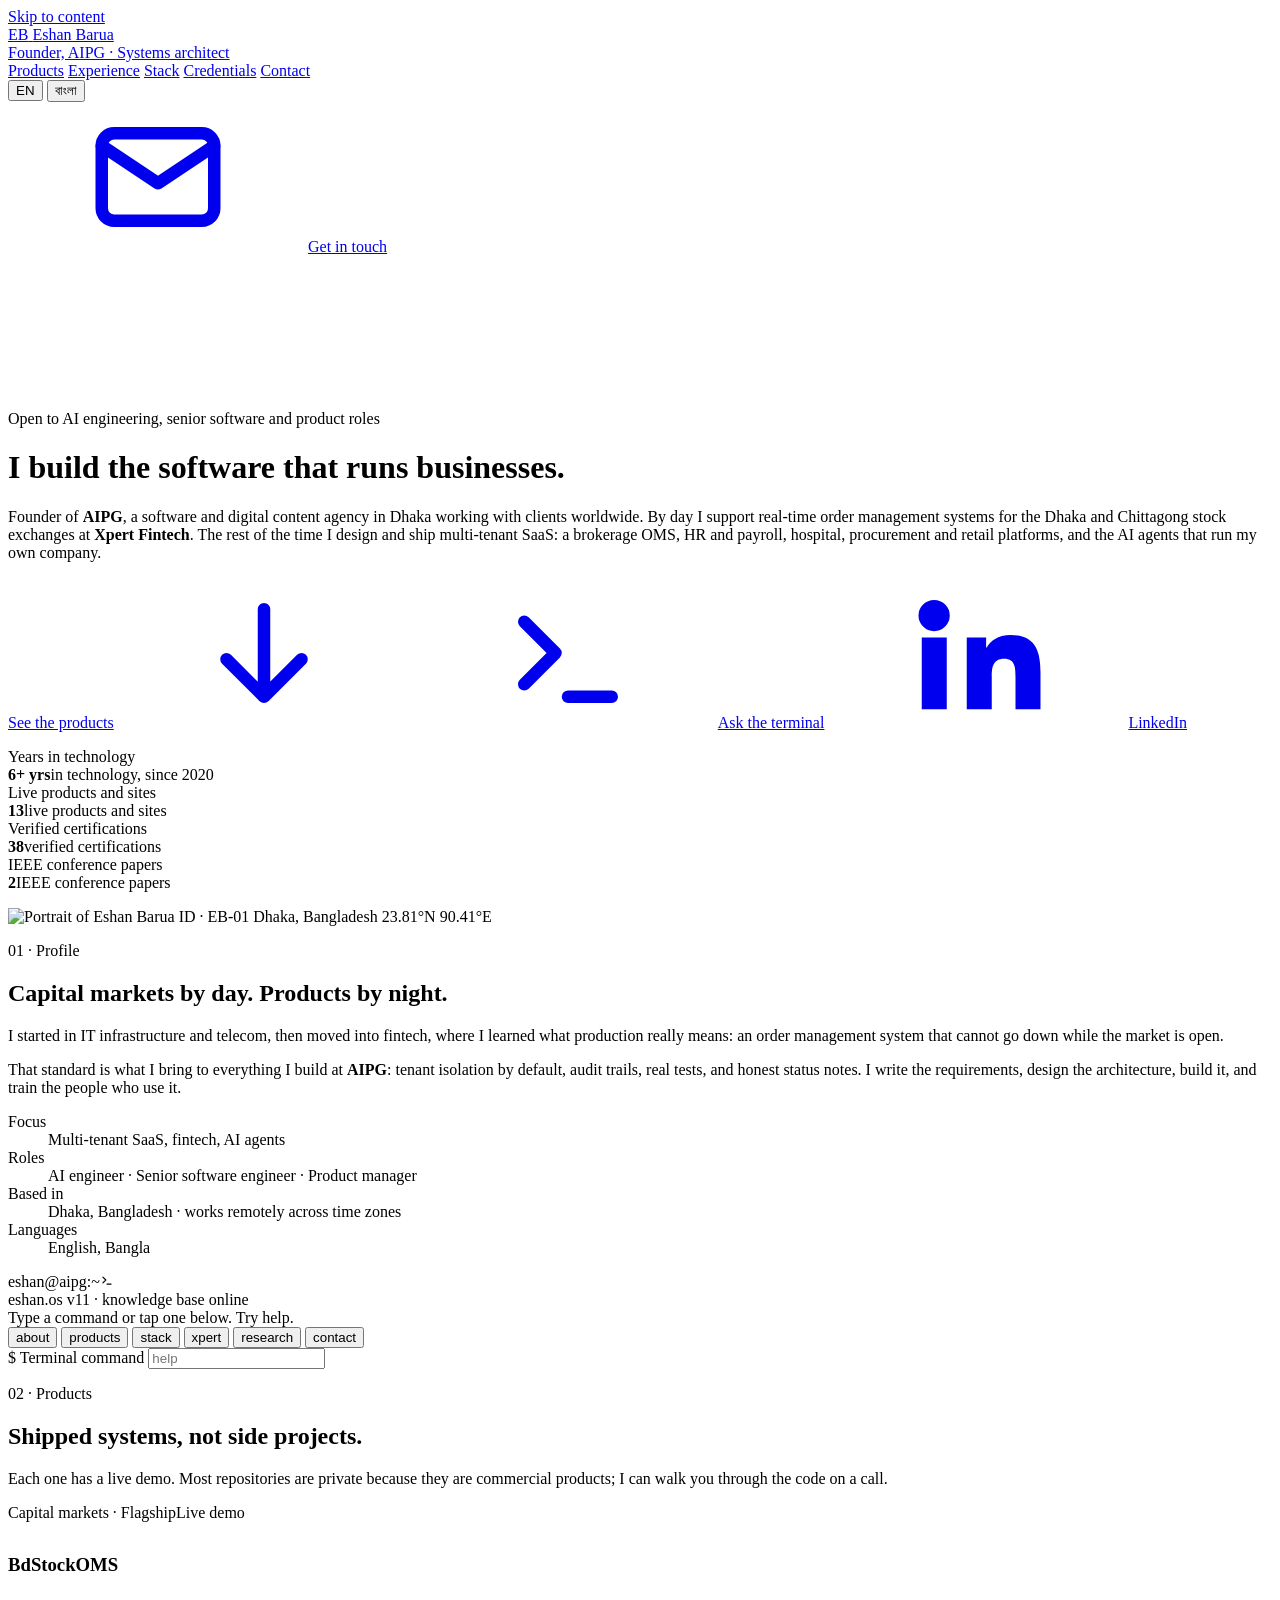
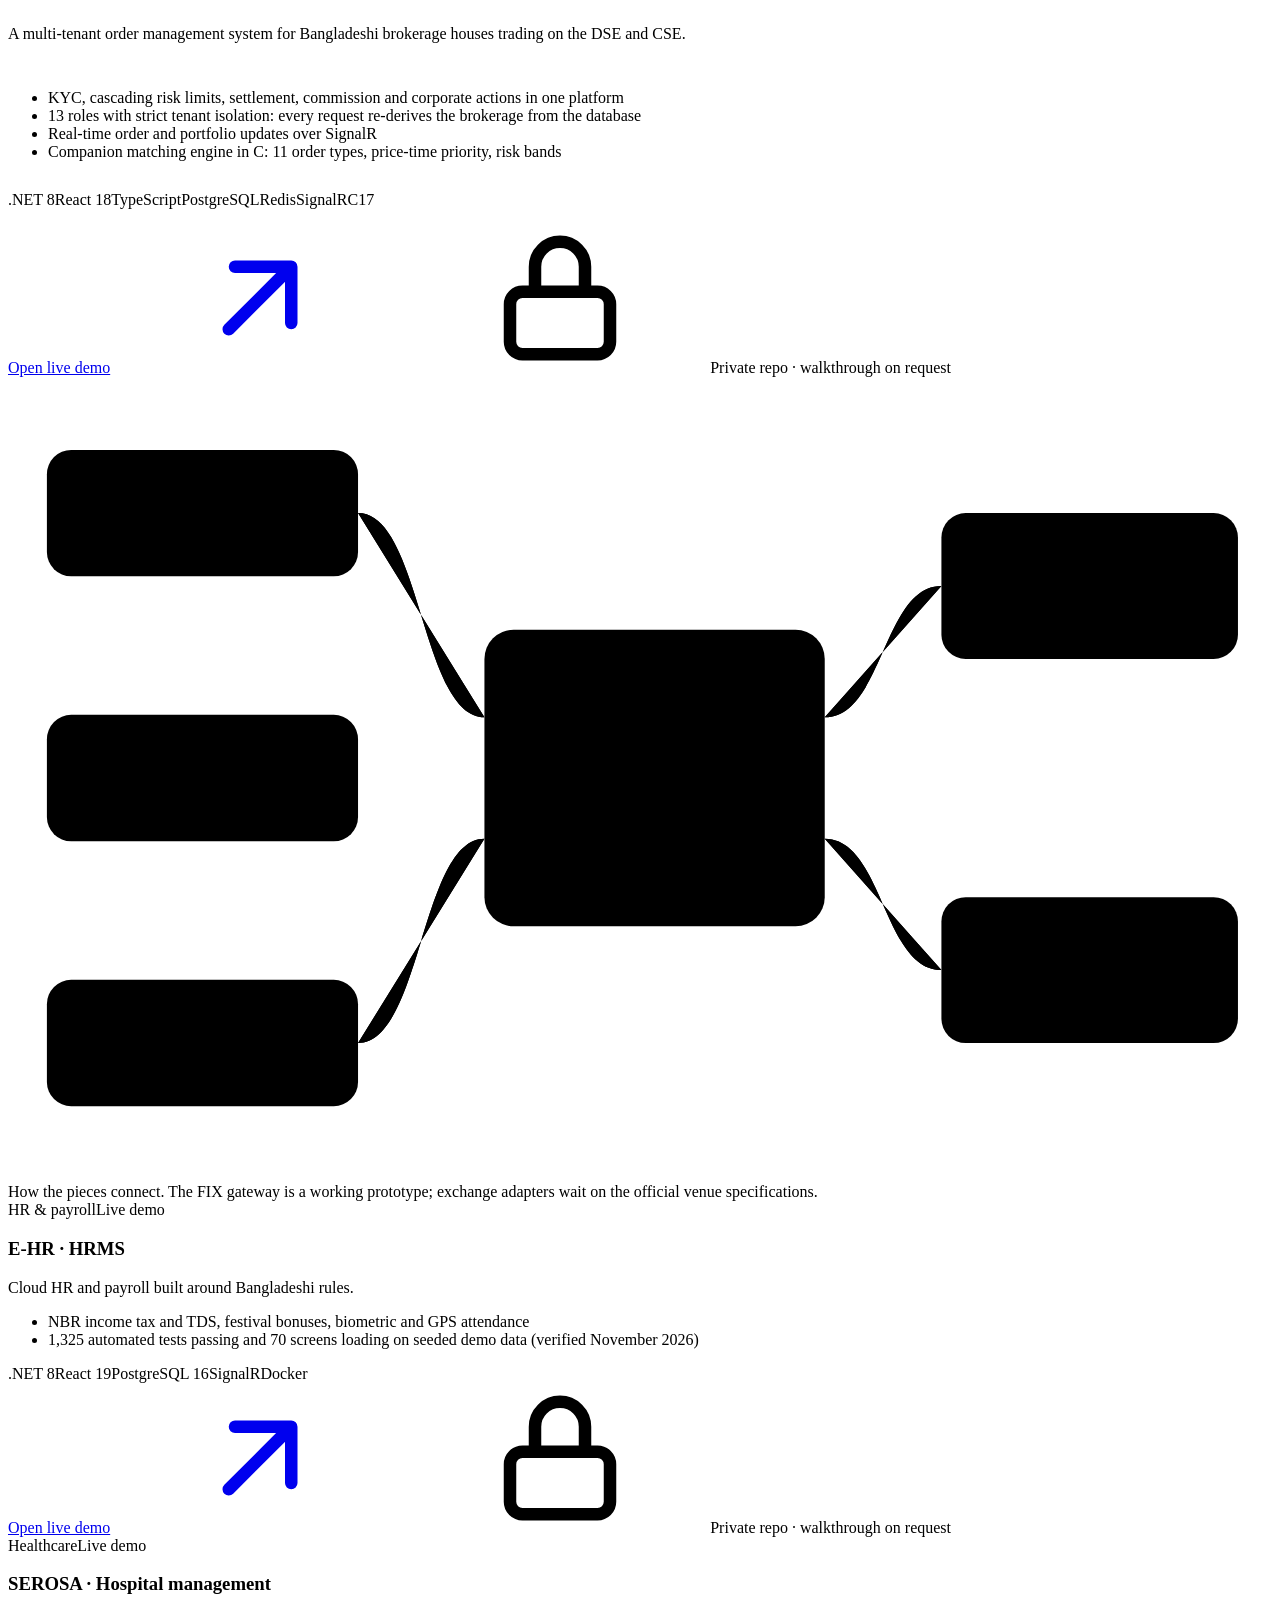
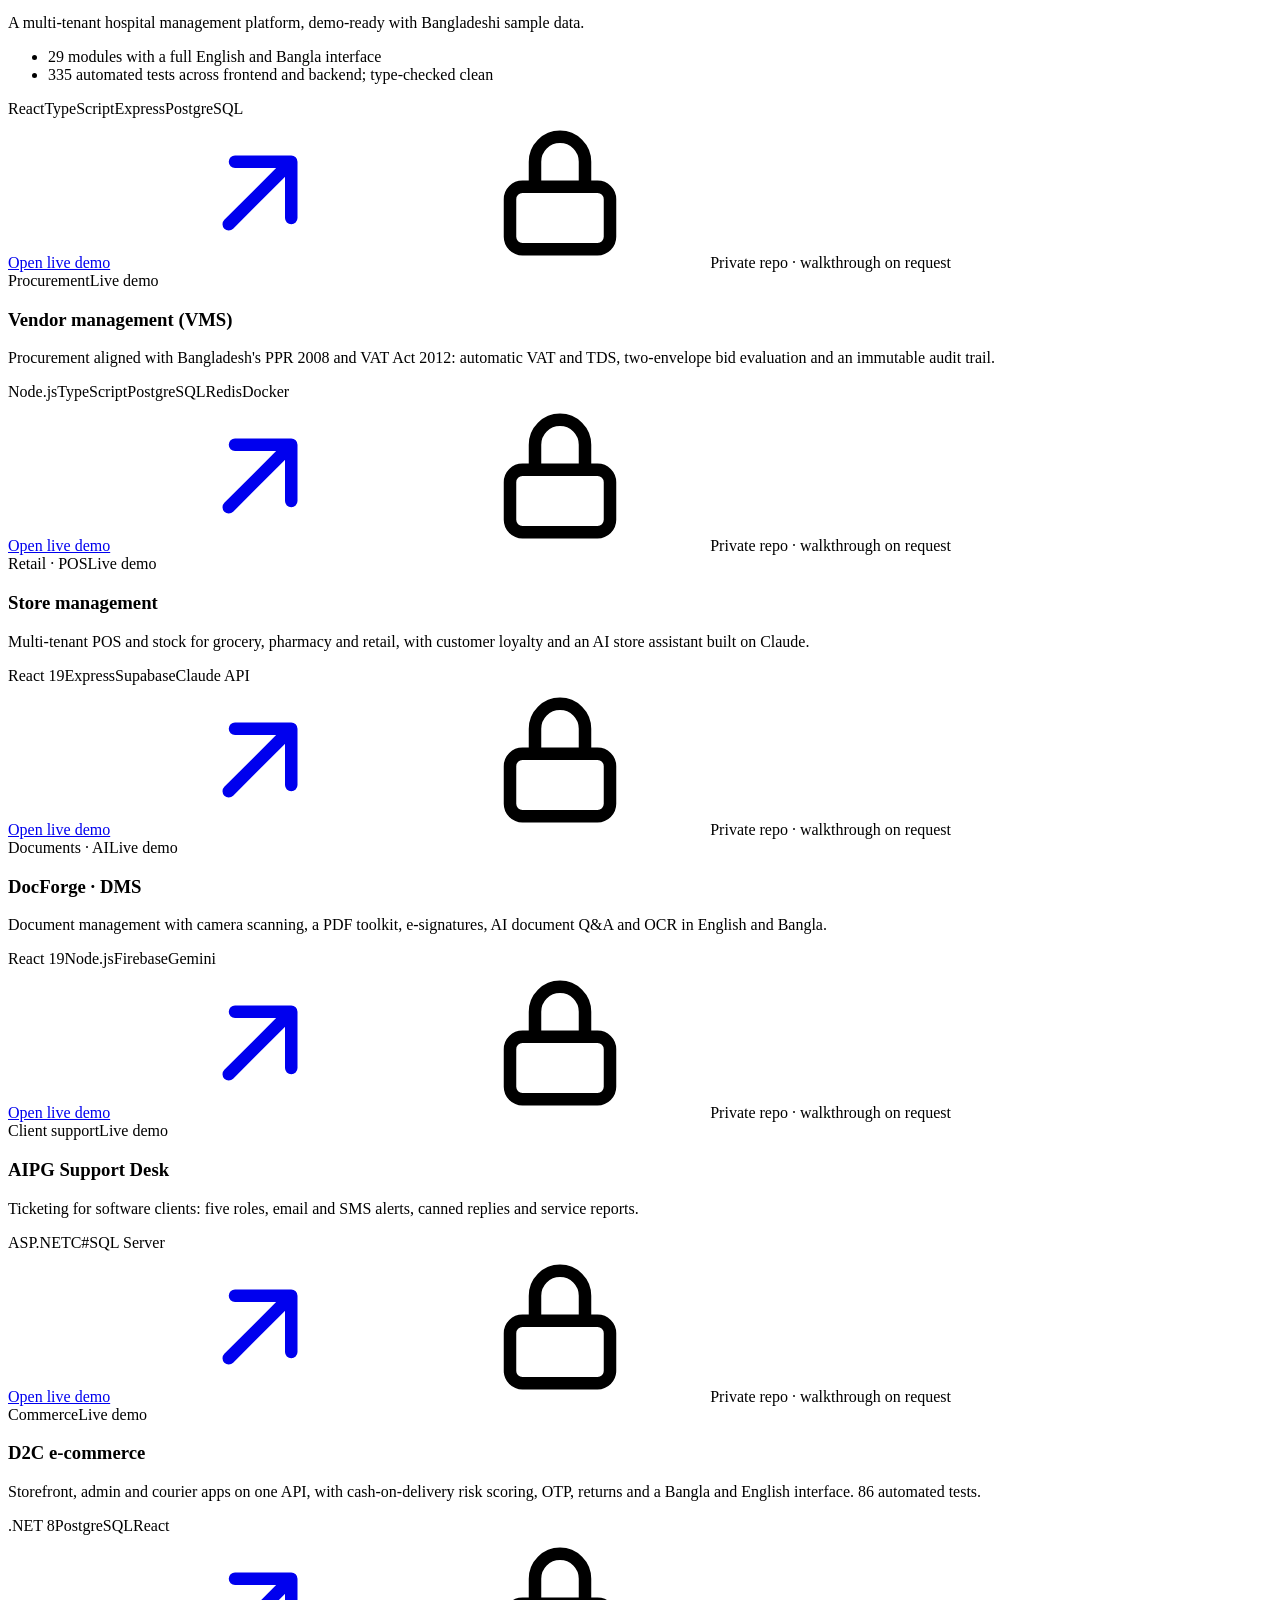
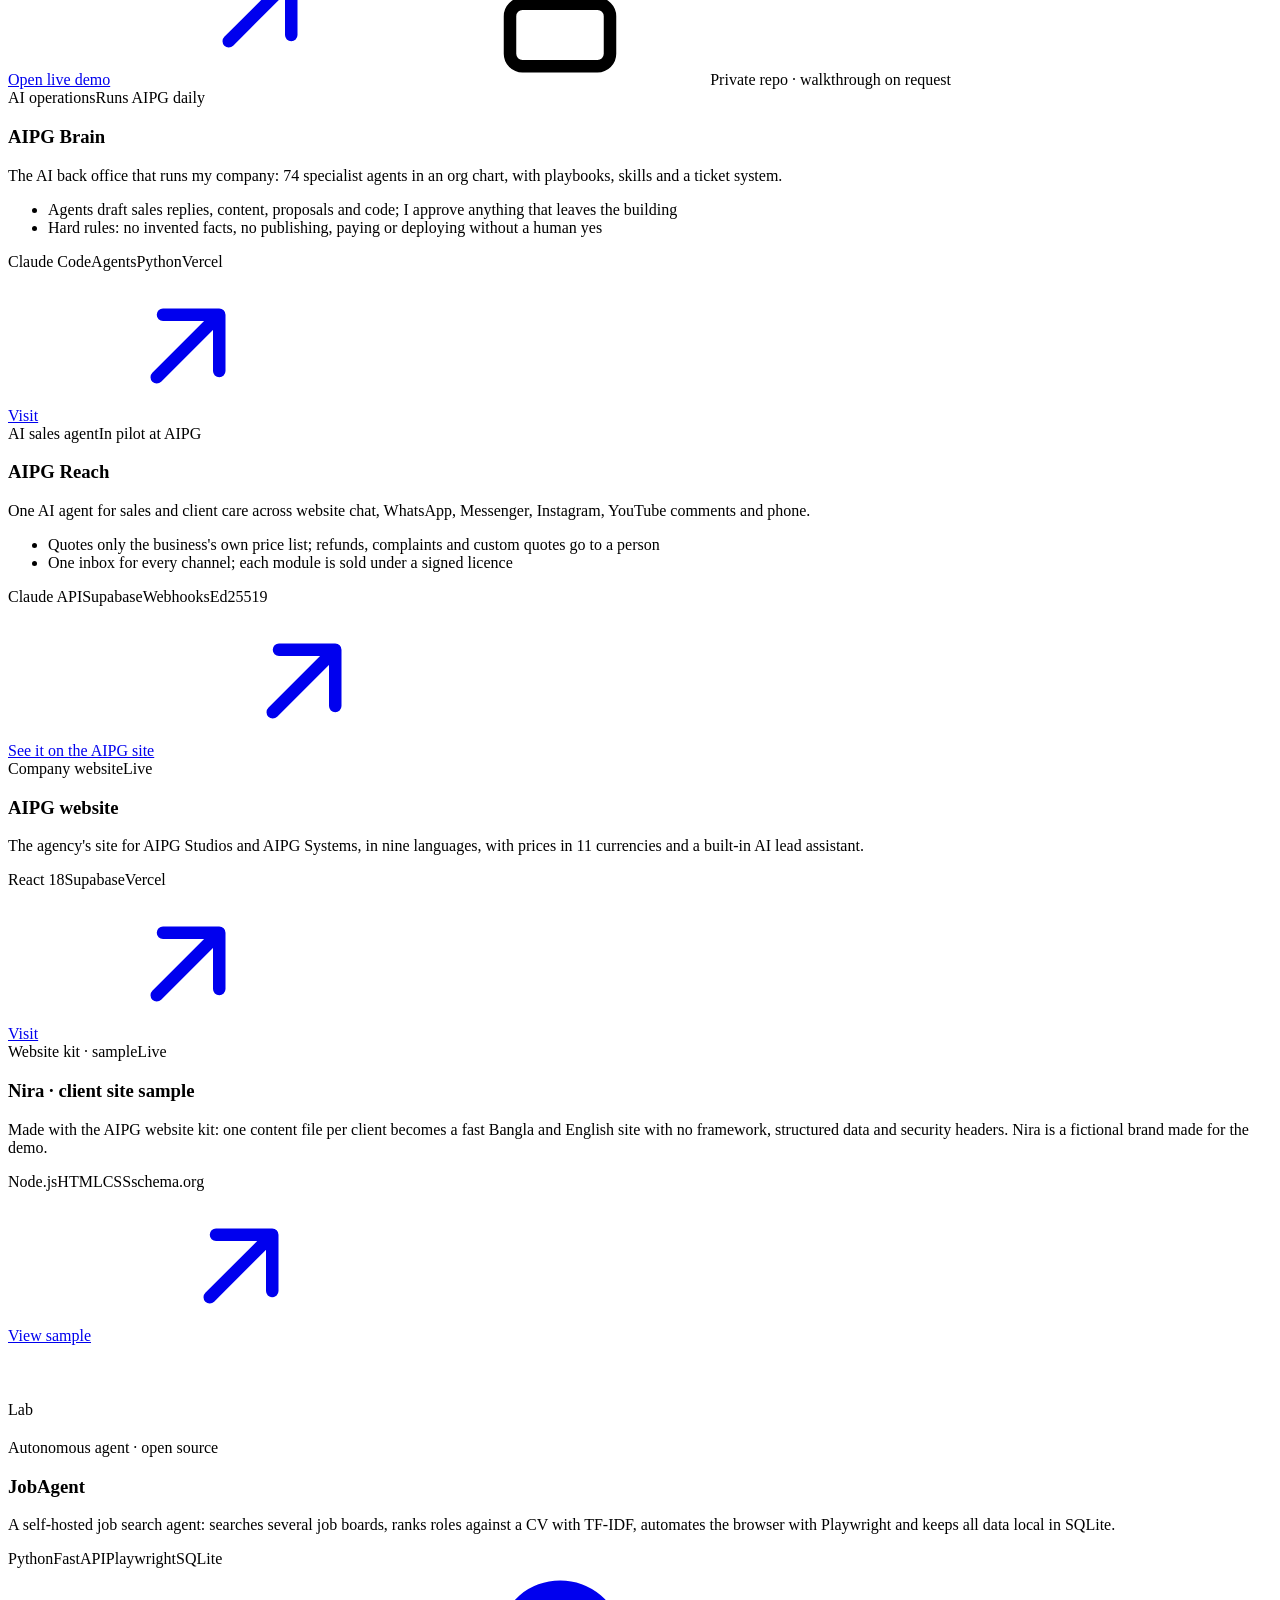
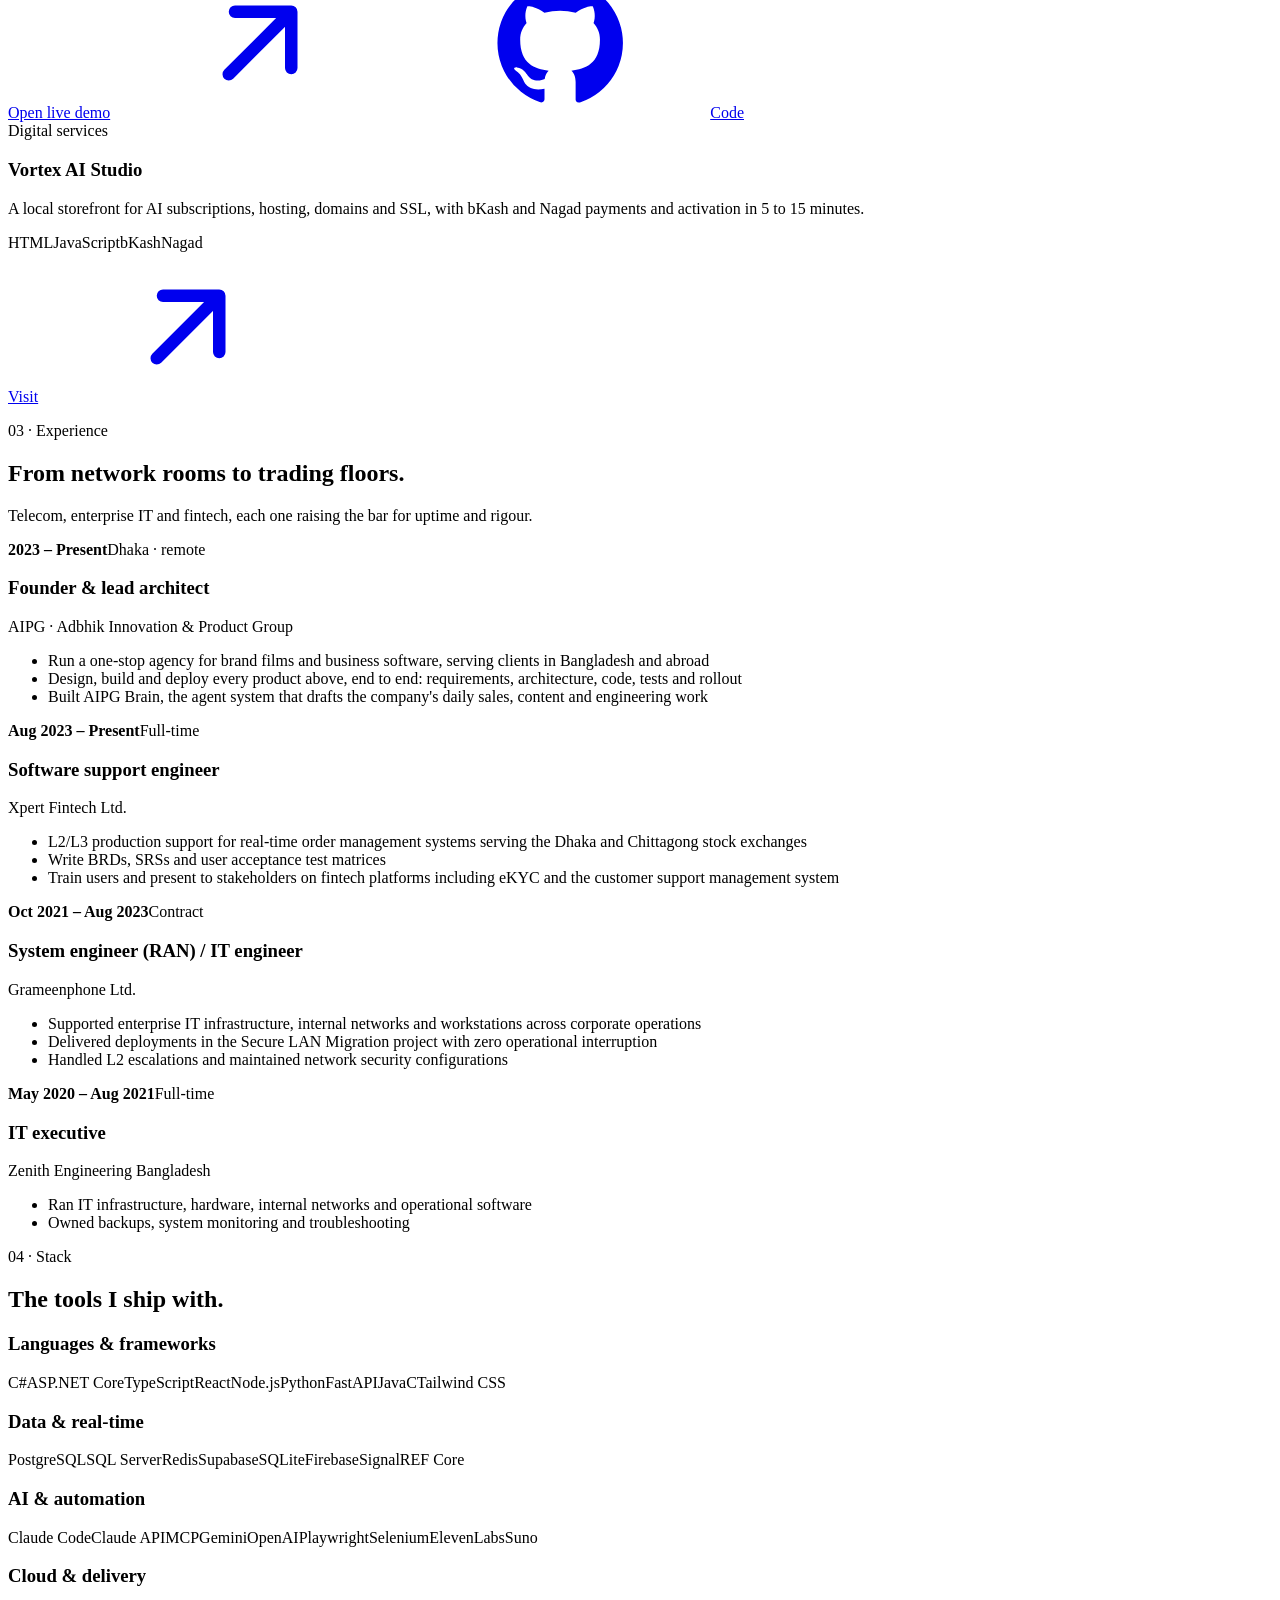
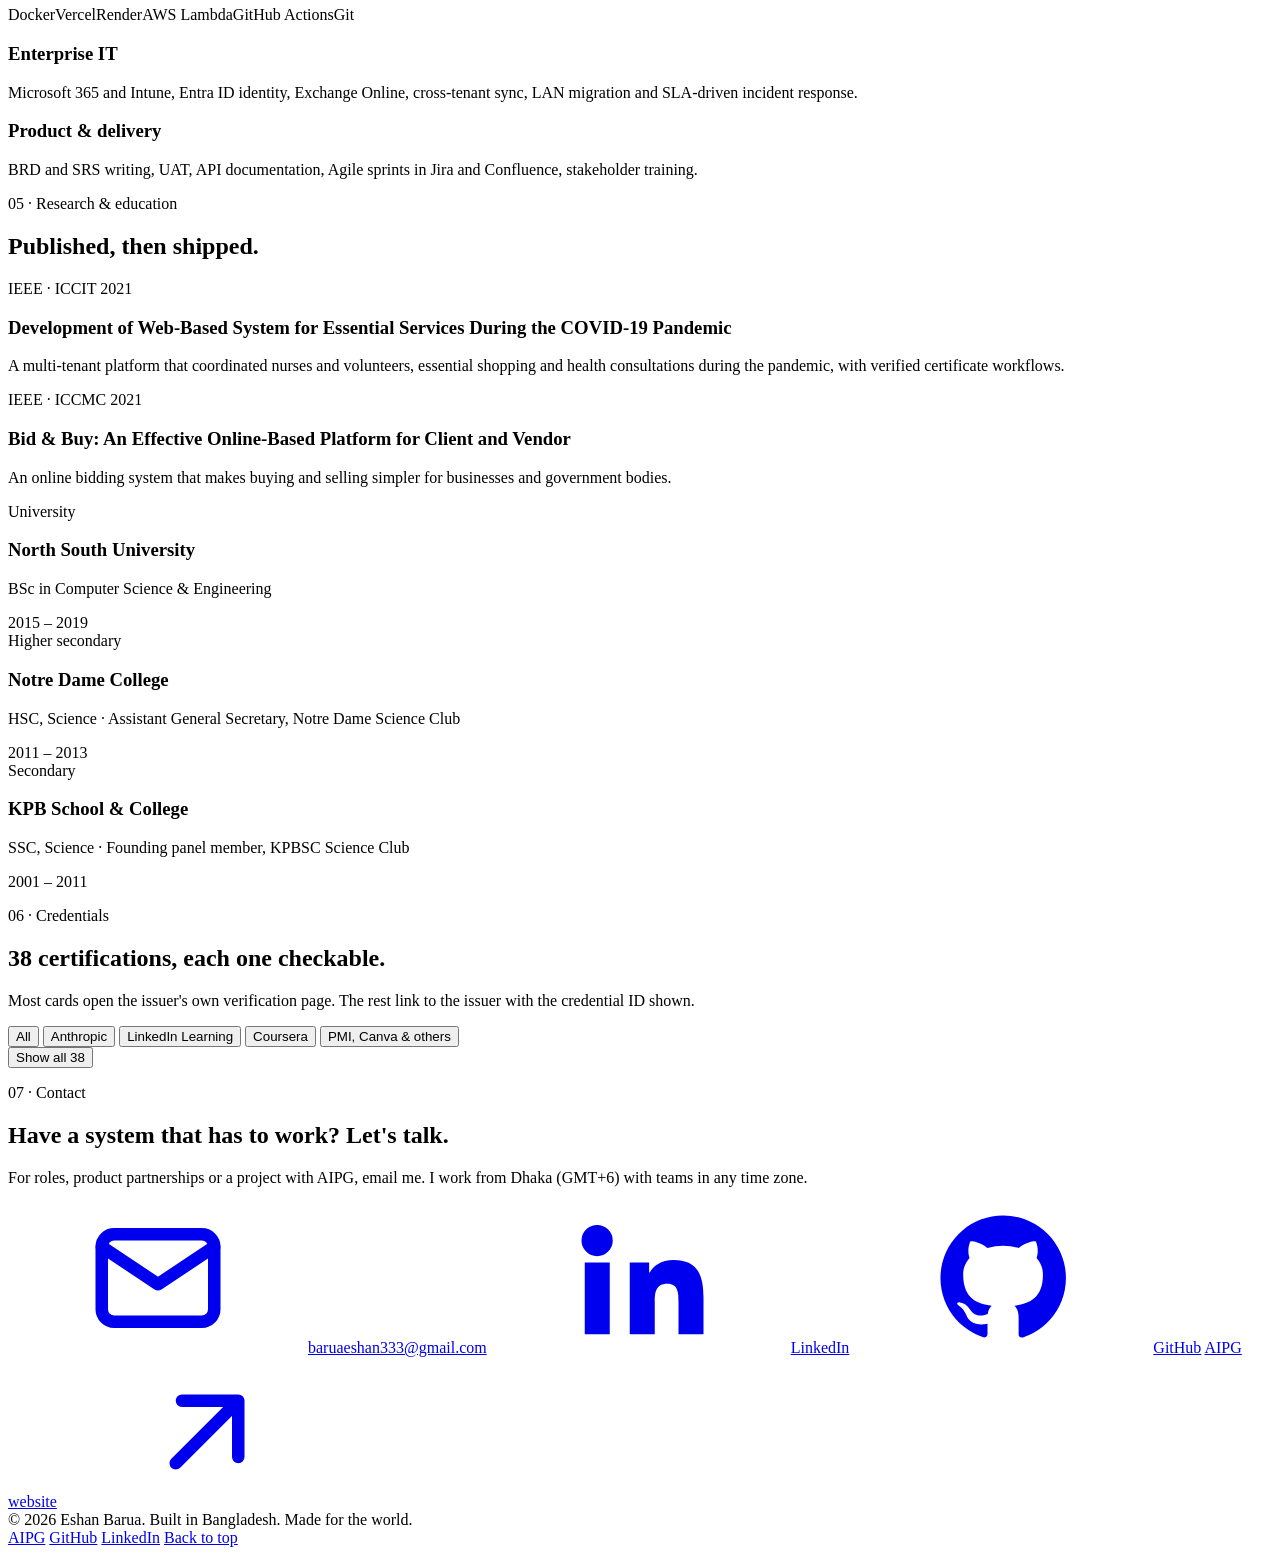
==== src/index.template.html @ 6963342c "Redesign portfolio: WebGL hero, real product showcase, English + Bangla - Hand-written CSS replaces " ====
<!doctype html>
<html lang="en">
<head>
<meta charset="utf-8">
<meta name="viewport" content="width=device-width, initial-scale=1">
<title data-i18n="meta.title">Eshan Barua · Founder of AIPG, software engineer and systems architect</title>
<meta name="description" data-i18n-attr="content:meta.desc" content="Eshan Barua builds multi-tenant SaaS for capital markets, healthcare, HR and retail, and runs AIPG, a software and digital content agency from Dhaka working with clients worldwide.">
<meta name="theme-color" content="#05070a">
<link rel="canonical" href="https://eshan-portfolio-five.vercel.app/">
<link rel="alternate" hreflang="en" href="https://eshan-portfolio-five.vercel.app/?lang=en">
<link rel="alternate" hreflang="bn" href="https://eshan-portfolio-five.vercel.app/?lang=bn">
<link rel="alternate" hreflang="x-default" href="https://eshan-portfolio-five.vercel.app/">
<meta property="og:type" content="profile">
<meta property="og:title" content="Eshan Barua · Founder of AIPG, software engineer and systems architect">
<meta property="og:description" content="Multi-tenant SaaS for capital markets, healthcare, HR and retail. Built in Bangladesh. Made for the world.">
<meta property="og:url" content="https://eshan-portfolio-five.vercel.app/">
<meta property="og:image" content="https://eshan-portfolio-five.vercel.app/assets/img/og.jpg">
<meta property="og:image:width" content="1200">
<meta property="og:image:height" content="630">
<meta name="twitter:card" content="summary_large_image">
<link rel="icon" href="assets/img/favicon.svg" type="image/svg+xml">
<link rel="preconnect" href="https://fonts.googleapis.com">
<link rel="preconnect" href="https://fonts.gstatic.com" crossorigin>
<link rel="stylesheet" href="https://fonts.googleapis.com/css2?family=Geist:wght@300..700&family=Geist+Mono:wght@400;500&family=Noto+Sans+Bengali:wght@400..700&display=swap">
<link rel="stylesheet" href="assets/css/site.css">
<script>document.documentElement.classList.add('js');</script>
<script type="application/ld+json">
{"@context":"https://schema.org","@type":"Person","name":"Eshan Barua","jobTitle":"Founder, AIPG (Adbhik Innovation & Product Group)","url":"https://eshan-portfolio-five.vercel.app/","image":"https://eshan-portfolio-five.vercel.app/assets/img/eshan-960.jpg","email":"mailto:baruaeshan333@gmail.com","address":{"@type":"PostalAddress","addressLocality":"Dhaka","addressCountry":"BD"},"alumniOf":{"@type":"CollegeOrUniversity","name":"North South University"},"worksFor":{"@type":"Organization","name":"AIPG","url":"https://aipgbd-nexus.vercel.app/"},"sameAs":["https://www.linkedin.com/in/eshan01","https://github.com/EshanBarua14"]}
</script>
</head>
<body>
<svg width="0" height="0" style="position:absolute" aria-hidden="true">
  <symbol id="i-arrow" viewBox="0 0 24 24" fill="none" stroke="currentColor" stroke-width="2" stroke-linecap="round" stroke-linejoin="round"><path d="M7 17 17 7M8 7h9v9"/></symbol>
  <symbol id="i-down" viewBox="0 0 24 24" fill="none" stroke="currentColor" stroke-width="2" stroke-linecap="round" stroke-linejoin="round"><path d="M12 5v14M6 13l6 6 6-6"/></symbol>
  <symbol id="i-mail" viewBox="0 0 24 24" fill="none" stroke="currentColor" stroke-width="2" stroke-linecap="round" stroke-linejoin="round"><rect x="3" y="5" width="18" height="14" rx="2"/><path d="m3 7 9 6 9-6"/></symbol>
  <symbol id="i-in" viewBox="0 0 24 24" fill="currentColor"><path d="M4.98 3.5a2.5 2.5 0 1 1 0 5 2.5 2.5 0 0 1 0-5ZM3 9.5h4V21H3V9.5Zm6.5 0h3.8v1.6h.1c.5-1 1.8-2 3.8-2 4 0 4.8 2.6 4.8 6V21h-4v-5.2c0-1.3 0-2.9-1.8-2.9s-2 1.4-2 2.8V21h-4V9.5Z"/></symbol>
  <symbol id="i-gh" viewBox="0 0 24 24" fill="currentColor"><path d="M12 2a10 10 0 0 0-3.16 19.49c.5.09.68-.22.68-.48v-1.7c-2.78.6-3.37-1.34-3.37-1.34-.46-1.16-1.11-1.47-1.11-1.47-.9-.62.07-.6.07-.6 1 .07 1.53 1.03 1.53 1.03.9 1.52 2.34 1.08 2.91.83.09-.65.35-1.08.63-1.33-2.22-.25-4.55-1.11-4.55-4.94 0-1.09.39-1.98 1.03-2.68-.1-.25-.45-1.27.1-2.65 0 0 .84-.27 2.75 1.02a9.6 9.6 0 0 1 5 0c1.91-1.29 2.75-1.02 2.75-1.02.55 1.38.2 2.4.1 2.65.64.7 1.03 1.59 1.03 2.68 0 3.84-2.34 4.68-4.57 4.93.36.31.68.92.68 1.85v2.75c0 .27.18.58.69.48A10 10 0 0 0 12 2Z"/></symbol>
  <symbol id="i-lock" viewBox="0 0 24 24" fill="none" stroke="currentColor" stroke-width="2" stroke-linecap="round" stroke-linejoin="round"><rect x="4" y="11" width="16" height="10" rx="2"/><path d="M8 11V7a4 4 0 0 1 8 0v4"/></symbol>
  <symbol id="i-term" viewBox="0 0 24 24" fill="none" stroke="currentColor" stroke-width="2" stroke-linecap="round" stroke-linejoin="round"><path d="m5 7 5 5-5 5M12 19h7"/></symbol>
</svg>
<a class="skip" href="#main" data-i18n="nav.skip">Skip to content</a>
<div class="bg-grid" aria-hidden="true"></div>

<header class="nav">
  <div class="wrap">
    <a class="brand" href="#top" aria-label="Eshan Barua">
      <span class="brand-mark" aria-hidden="true">EB</span>
      <span>
        <span class="brand-name" data-i18n="name">Eshan Barua</span><br>
        <span class="brand-role" data-i18n="nav.role">Founder, AIPG · Systems architect</span>
      </span>
    </a>
    <nav class="nav-links" data-i18n-attr="aria-label:nav.label" aria-label="Sections">
      <a href="#work" data-i18n="nav.work">Products</a>
      <a href="#experience" data-i18n="nav.exp">Experience</a>
      <a href="#stack" data-i18n="nav.stack">Stack</a>
      <a href="#credentials" data-i18n="nav.creds">Credentials</a>
      <a href="#contact" data-i18n="nav.contact">Contact</a>
    </nav>
    <div class="nav-right">
      <div class="lang" role="group" data-i18n-attr="aria-label:nav.lang" aria-label="Language">
        <button type="button" data-lang="en" aria-pressed="true" lang="en">EN</button>
        <button type="button" data-lang="bn" aria-pressed="false" lang="bn">বাংলা</button>
      </div>
      <a class="btn btn-sm btn-primary" href="mailto:baruaeshan333@gmail.com"><svg aria-hidden="true"><use href="#i-mail"/></svg><span data-i18n="nav.hire">Get in touch</span></a>
    </div>
  </div>
</header>

<main id="main">
<div class="hero" id="top">
  <div class="hero-fallback" aria-hidden="true"></div>
  <canvas class="hero-canvas" id="hero-canvas" aria-hidden="true"></canvas>
  <div class="wrap hero-inner">
    <div>
      <span class="pill"><span class="dot" aria-hidden="true"></span><span data-i18n="hero.pill">Open to AI engineering, senior software and product roles</span></span>
      <h1><span data-i18n="hero.h1a">I build the software</span> <span class="grad" data-i18n="hero.h1b">that runs businesses.</span></h1>
      <p class="lede" data-i18n-html="hero.lede">Founder of <strong>AIPG</strong>, a software and digital content agency in Dhaka working with clients worldwide. By day I support real-time order management systems for the Dhaka and Chittagong stock exchanges at <strong>Xpert Fintech</strong>. The rest of the time I design and ship multi-tenant SaaS: a brokerage OMS, HR and payroll, hospital, procurement and retail platforms, and the AI agents that run my own company.</p>
      <div class="cta-row">
        <a class="btn btn-primary" href="#work"><span data-i18n="hero.cta1">See the products</span><svg aria-hidden="true"><use href="#i-down"/></svg></a>
        <a class="btn" href="#console"><svg aria-hidden="true"><use href="#i-term"/></svg><span data-i18n="hero.cta2">Ask the terminal</span></a>
        <a class="btn" href="https://www.linkedin.com/in/eshan01" target="_blank" rel="noopener"><svg aria-hidden="true"><use href="#i-in"/></svg><span>LinkedIn</span></a>
      </div>
      <dl class="stats">
        <div class="stat"><dt class="sr-only" data-i18n="stat.1l">Years in technology</dt><dd style="margin:0"><b data-i18n="stat.1v">6+ yrs</b><span data-i18n="stat.1s">in technology, since 2020</span></dd></div>
        <div class="stat"><dt class="sr-only" data-i18n="stat.2l">Live products and sites</dt><dd style="margin:0"><b data-i18n="stat.2v">13</b><span data-i18n="stat.2s">live products and sites</span></dd></div>
        <div class="stat"><dt class="sr-only" data-i18n="stat.3l">Verified certifications</dt><dd style="margin:0"><b data-i18n="stat.3v">38</b><span data-i18n="stat.3s">verified certifications</span></dd></div>
        <div class="stat"><dt class="sr-only" data-i18n="stat.4l">IEEE conference papers</dt><dd style="margin:0"><b data-i18n="stat.4v">2</b><span data-i18n="stat.4s">IEEE conference papers</span></dd></div>
      </dl>
    </div>
    <figure class="portrait" style="margin:0">
      <div class="portrait-frame">
        <picture>
          <source type="image/webp" srcset="assets/img/eshan-480.webp 480w, assets/img/eshan-960.webp 960w" sizes="(max-width: 900px) 300px, 380px">
          <img src="assets/img/eshan-480.jpg" srcset="assets/img/eshan-480.jpg 480w, assets/img/eshan-960.jpg 960w" sizes="(max-width: 900px) 300px, 380px" width="480" height="480" alt="Portrait of Eshan Barua" data-i18n-attr="alt:hero.alt" fetchpriority="high">
        </picture>
        <span class="hud tl" aria-hidden="true">ID · EB-01</span>
        <span class="hud bl" data-i18n="hero.loc">Dhaka, Bangladesh</span>
        <span class="hud br" aria-hidden="true">23.81°N 90.41°E</span>
      </div>
      <span class="corner a" aria-hidden="true"></span><span class="corner b" aria-hidden="true"></span><span class="corner c" aria-hidden="true"></span><span class="corner d" aria-hidden="true"></span>
    </figure>
  </div>
</div>

<!-- ============ ABOUT + TERMINAL ============ -->
<section id="console">
  <div class="wrap">
    <div class="sec-head rv">
      <div>
        <p class="eyebrow" data-i18n="about.eye">01 · Profile</p>
        <h2 data-i18n="about.h">Capital markets by day. Products by night.</h2>
      </div>
    </div>
    <div class="term-wrap">
      <div class="card about rv">
        <p data-i18n-html="about.p1">I started in IT infrastructure and telecom, then moved into fintech, where I learned what production really means: an order management system that cannot go down while the market is open.</p>
        <p data-i18n-html="about.p2">That standard is what I bring to everything I build at <strong>AIPG</strong>: tenant isolation by default, audit trails, real tests, and honest status notes. I write the requirements, design the architecture, build it, and train the people who use it.</p>
        <dl class="kv">
          <dt data-i18n="about.k1">Focus</dt><dd data-i18n="about.v1">Multi-tenant SaaS, fintech, AI agents</dd>
          <dt data-i18n="about.k2">Roles</dt><dd data-i18n="about.v2">AI engineer · Senior software engineer · Product manager</dd>
          <dt data-i18n="about.k3">Based in</dt><dd data-i18n="about.v3">Dhaka, Bangladesh · works remotely across time zones</dd>
          <dt data-i18n="about.k4">Languages</dt><dd data-i18n="about.v4">English, Bangla</dd>
        </dl>
      </div>
      <div class="card term rv">
        <div class="term-bar"><span class="lights" aria-hidden="true"><i></i><i></i><i></i></span><span>eshan@aipg:~</span><svg width="14" height="14" aria-hidden="true"><use href="#i-term"/></svg></div>
        <div class="term-log" id="term-log" role="log" aria-live="polite" tabindex="0" data-i18n-attr="aria-label:term.label" aria-label="Terminal output">
          <div class="sys" data-i18n="term.boot">eshan.os v11 · knowledge base online</div>
          <div class="sys" data-i18n="term.hint">Type a command or tap one below. Try help.</div>
        </div>
        <div class="chips" id="term-chips">
          <button type="button" data-cmd="about">about</button>
          <button type="button" data-cmd="products">products</button>
          <button type="button" data-cmd="stack">stack</button>
          <button type="button" data-cmd="xpert">xpert</button>
          <button type="button" data-cmd="research">research</button>
          <button type="button" data-cmd="contact">contact</button>
        </div>
        <form class="term-form" id="term-form" autocomplete="off">
          <span aria-hidden="true">$</span>
          <label class="sr-only" for="term-input" data-i18n="term.input">Terminal command</label>
          <input id="term-input" type="text" spellcheck="false" autocapitalize="off" data-i18n-attr="placeholder:term.ph" placeholder="help">
        </form>
      </div>
    </div>
  </div>
</section>

<!-- ============ PRODUCTS ============ -->
<section id="work">
  <div class="wrap">
    <div class="sec-head rv">
      <div>
        <p class="eyebrow" data-i18n="work.eye">02 · Products</p>
        <h2 data-i18n="work.h">Shipped systems, not side projects.</h2>
      </div>
      <p data-i18n="work.sub">Each one has a live demo. Most repositories are private because they are commercial products; I can walk you through the code on a call.</p>
    </div>

    <div class="bento">
      <!-- OMS -->
      <article class="card p hero-p rv">
        <div style="display:flex;flex-direction:column;gap:14px">
          <div class="p-top"><span class="tag" data-i18n="oms.tag">Capital markets · Flagship</span><span class="status" data-i18n="st.live">Live demo</span></div>
          <h3>BdStockOMS</h3>
          <p class="sum" data-i18n="oms.sum">A multi-tenant order management system for Bangladeshi brokerage houses trading on the DSE and CSE.</p>
          <ul>
            <li data-i18n="oms.b1">KYC, cascading risk limits, settlement, commission and corporate actions in one platform</li>
            <li data-i18n="oms.b2">13 roles with strict tenant isolation: every request re-derives the brokerage from the database</li>
            <li data-i18n="oms.b3">Real-time order and portfolio updates over SignalR</li>
            <li data-i18n="oms.b4">Companion matching engine in C: 11 order types, price-time priority, risk bands</li>
          </ul>
          <div class="stack"><span>.NET 8</span><span>React 18</span><span>TypeScript</span><span>PostgreSQL</span><span>Redis</span><span>SignalR</span><span>C17</span></div>
          <div class="links"><a href="https://bd-stock-oms.vercel.app" target="_blank" rel="noopener"><span data-i18n="lnk.demo">Open live demo</span><svg aria-hidden="true"><use href="#i-arrow"/></svg></a><span class="sep" aria-hidden="true"></span><span class="private"><svg aria-hidden="true"><use href="#i-lock"/></svg><span data-i18n="lnk.private">Private repo · walkthrough on request</span></span></div>
        </div>
        <figure style="margin:0">
          <svg class="arch" viewBox="0 0 520 330" role="img" data-i18n-attr="aria-label:oms.arch" aria-label="Architecture: brokerage tenants connect to the OMS core, which talks to the matching engine and, through a FIX gateway, to the exchanges.">
            <g>
              <rect class="box" x="16" y="30" width="128" height="52" rx="10"/><text x="80" y="53" text-anchor="middle" class="t-strong" data-i18n="arch.ba">Broker A</text><text x="80" y="70" text-anchor="middle" data-i18n="arch.tenant">tenant</text>
              <rect class="box" x="16" y="139" width="128" height="52" rx="10"/><text x="80" y="162" text-anchor="middle" class="t-strong" data-i18n="arch.bb">Broker B</text><text x="80" y="179" text-anchor="middle" data-i18n="arch.tenant">tenant</text>
              <rect class="box" x="16" y="248" width="128" height="52" rx="10"/><text x="80" y="271" text-anchor="middle" class="t-strong" data-i18n="arch.inv">Investor</text><text x="80" y="288" text-anchor="middle" data-i18n="arch.self">self-scoped</text>
              <rect class="box core" x="196" y="104" width="140" height="122" rx="12"/>
              <text x="266" y="136" text-anchor="middle" class="t-strong" data-i18n="arch.core">OMS core</text>
              <text x="266" y="158" text-anchor="middle">RMS · KYC</text>
              <text x="266" y="176" text-anchor="middle" data-i18n="arch.settle">settlement</text>
              <text x="266" y="194" text-anchor="middle" data-i18n="arch.audit">audit · SignalR</text>
              <rect class="box" x="384" y="56" width="122" height="60" rx="10"/><text x="445" y="82" text-anchor="middle" class="t-strong" data-i18n="arch.match">Matching</text><text x="445" y="100" text-anchor="middle" data-i18n="arch.engine">C17 engine</text>
              <rect class="box" x="384" y="214" width="122" height="60" rx="10"/><text x="445" y="240" text-anchor="middle" class="t-strong" data-i18n="arch.fix">FIX gateway</text><text x="445" y="258" text-anchor="middle">DSE · CSE</text>
              <path class="wire" d="M144 56 C170 56 170 140 196 140"/><path class="wire" d="M144 165 H196"/><path class="wire" d="M144 274 C170 274 170 190 196 190"/>
              <path class="wire" d="M336 140 C360 140 360 86 384 86"/><path class="wire" d="M336 190 C360 190 360 244 384 244"/>
              <path class="flow" d="M144 56 C170 56 170 140 196 140"/><path class="flow" d="M144 165 H196"/><path class="flow" d="M144 274 C170 274 170 190 196 190"/>
              <path class="flow" d="M336 140 C360 140 360 86 384 86"/><path class="flow" d="M336 190 C360 190 360 244 384 244"/>
            </g>
          </svg>
          <figcaption class="arch-cap" data-i18n="oms.cap">How the pieces connect. The FIX gateway is a working prototype; exchange adapters wait on the official venue specifications.</figcaption>
        </figure>
      </article>

      <!-- HRMS -->
      <article class="card p wide rv">
        <div class="p-top"><span class="tag" data-i18n="hr.tag">HR &amp; payroll</span><span class="status" data-i18n="st.live">Live demo</span></div>
        <h3 data-i18n="hr.name">E-HR · HRMS</h3>
        <p class="sum" data-i18n="hr.sum">Cloud HR and payroll built around Bangladeshi rules.</p>
        <ul>
          <li data-i18n="hr.b1">NBR income tax and TDS, festival bonuses, biometric and GPS attendance</li>
          <li data-i18n="hr.b2">1,325 automated tests passing and 70 screens loading on seeded demo data (verified November 2026)</li>
        </ul>
        <div class="stack"><span>.NET 8</span><span>React 19</span><span>PostgreSQL 16</span><span>SignalR</span><span>Docker</span></div>
        <div class="links"><a href="https://e-hr-one.vercel.app" target="_blank" rel="noopener"><span data-i18n="lnk.demo">Open live demo</span><svg aria-hidden="true"><use href="#i-arrow"/></svg></a><span class="sep" aria-hidden="true"></span><span class="private"><svg aria-hidden="true"><use href="#i-lock"/></svg><span data-i18n="lnk.private">Private repo · walkthrough on request</span></span></div>
      </article>

      <!-- HMS -->
      <article class="card p wide rv">
        <div class="p-top"><span class="tag" data-i18n="hms.tag">Healthcare</span><span class="status" data-i18n="st.live">Live demo</span></div>
        <h3 data-i18n="hms.name">SEROSA · Hospital management</h3>
        <p class="sum" data-i18n="hms.sum">A multi-tenant hospital management platform, demo-ready with Bangladeshi sample data.</p>
        <ul>
          <li data-i18n="hms.b1">29 modules with a full English and Bangla interface</li>
          <li data-i18n="hms.b2">335 automated tests across frontend and backend; type-checked clean</li>
        </ul>
        <div class="stack"><span>React</span><span>TypeScript</span><span>Express</span><span>PostgreSQL</span></div>
        <div class="links"><a href="https://hospital-management-system-beta-olive.vercel.app" target="_blank" rel="noopener"><span data-i18n="lnk.demo">Open live demo</span><svg aria-hidden="true"><use href="#i-arrow"/></svg></a><span class="sep" aria-hidden="true"></span><span class="private"><svg aria-hidden="true"><use href="#i-lock"/></svg><span data-i18n="lnk.private">Private repo · walkthrough on request</span></span></div>
      </article>

      <!-- VMS -->
      <article class="card p rv">
        <div class="p-top"><span class="tag" data-i18n="vms.tag">Procurement</span><span class="status" data-i18n="st.live">Live demo</span></div>
        <h3 data-i18n="vms.name">Vendor management (VMS)</h3>
        <p class="sum" data-i18n="vms.sum">Procurement aligned with Bangladesh's PPR 2008 and VAT Act 2012: automatic VAT and TDS, two-envelope bid evaluation and an immutable audit trail.</p>
        <div class="stack"><span>Node.js</span><span>TypeScript</span><span>PostgreSQL</span><span>Redis</span><span>Docker</span></div>
        <div class="links"><a href="https://vendor-management-system-vms.vercel.app" target="_blank" rel="noopener"><span data-i18n="lnk.demo">Open live demo</span><svg aria-hidden="true"><use href="#i-arrow"/></svg></a><span class="sep" aria-hidden="true"></span><span class="private"><svg aria-hidden="true"><use href="#i-lock"/></svg><span data-i18n="lnk.private">Private repo · walkthrough on request</span></span></div>
      </article>

      <!-- Store -->
      <article class="card p rv">
        <div class="p-top"><span class="tag" data-i18n="sms.tag">Retail · POS</span><span class="status" data-i18n="st.live">Live demo</span></div>
        <h3 data-i18n="sms.name">Store management</h3>
        <p class="sum" data-i18n="sms.sum">Multi-tenant POS and stock for grocery, pharmacy and retail, with customer loyalty and an AI store assistant built on Claude.</p>
        <div class="stack"><span>React 19</span><span>Express</span><span>Supabase</span><span>Claude API</span></div>
        <div class="links"><a href="https://aipgbd-sms.vercel.app" target="_blank" rel="noopener"><span data-i18n="lnk.demo">Open live demo</span><svg aria-hidden="true"><use href="#i-arrow"/></svg></a><span class="sep" aria-hidden="true"></span><span class="private"><svg aria-hidden="true"><use href="#i-lock"/></svg><span data-i18n="lnk.private">Private repo · walkthrough on request</span></span></div>
      </article>

      <!-- DMS -->
      <article class="card p rv">
        <div class="p-top"><span class="tag" data-i18n="dms.tag">Documents · AI</span><span class="status" data-i18n="st.live">Live demo</span></div>
        <h3 data-i18n="dms.name">DocForge · DMS</h3>
        <p class="sum" data-i18n="dms.sum">Document management with camera scanning, a PDF toolkit, e-signatures, AI document Q&amp;A and OCR in English and Bangla.</p>
        <div class="stack"><span>React 19</span><span>Node.js</span><span>Firebase</span><span>Gemini</span></div>
        <div class="links"><a href="https://doc-forge-chi.vercel.app" target="_blank" rel="noopener"><span data-i18n="lnk.demo">Open live demo</span><svg aria-hidden="true"><use href="#i-arrow"/></svg></a><span class="sep" aria-hidden="true"></span><span class="private"><svg aria-hidden="true"><use href="#i-lock"/></svg><span data-i18n="lnk.private">Private repo · walkthrough on request</span></span></div>
      </article>

      <!-- Support desk -->
      <article class="card p wide rv">
        <div class="p-top"><span class="tag" data-i18n="sd.tag">Client support</span><span class="status" data-i18n="st.live">Live demo</span></div>
        <h3 data-i18n="sd.name">AIPG Support Desk</h3>
        <p class="sum" data-i18n="sd.sum">Ticketing for software clients: five roles, email and SMS alerts, canned replies and service reports.</p>
        <div class="stack"><span>ASP.NET</span><span>C#</span><span>SQL Server</span></div>
        <div class="links"><a href="https://sd-ebon.vercel.app" target="_blank" rel="noopener"><span data-i18n="lnk.demo">Open live demo</span><svg aria-hidden="true"><use href="#i-arrow"/></svg></a><span class="sep" aria-hidden="true"></span><span class="private"><svg aria-hidden="true"><use href="#i-lock"/></svg><span data-i18n="lnk.private">Private repo · walkthrough on request</span></span></div>
      </article>

      <!-- E-commerce -->
      <article class="card p wide rv">
        <div class="p-top"><span class="tag" data-i18n="ec.tag">Commerce</span><span class="status" data-i18n="st.live">Live demo</span></div>
        <h3 data-i18n="ec.name">D2C e-commerce</h3>
        <p class="sum" data-i18n="ec.sum">Storefront, admin and courier apps on one API, with cash-on-delivery risk scoring, OTP, returns and a Bangla and English interface. 86 automated tests.</p>
        <div class="stack"><span>.NET 8</span><span>PostgreSQL</span><span>React</span></div>
        <div class="links"><a href="https://e-commerce-six-tawny-29.vercel.app" target="_blank" rel="noopener"><span data-i18n="lnk.demo">Open live demo</span><svg aria-hidden="true"><use href="#i-arrow"/></svg></a><span class="sep" aria-hidden="true"></span><span class="private"><svg aria-hidden="true"><use href="#i-lock"/></svg><span data-i18n="lnk.private">Private repo · walkthrough on request</span></span></div>
      </article>

      <!-- Brain -->
      <article class="card p wide rv">
        <div class="p-top"><span class="tag" data-i18n="brain.tag">AI operations</span><span class="status" data-i18n="st.inuse">Runs AIPG daily</span></div>
        <h3>AIPG Brain</h3>
        <p class="sum" data-i18n="brain.sum">The AI back office that runs my company: 74 specialist agents in an org chart, with playbooks, skills and a ticket system.</p>
        <ul>
          <li data-i18n="brain.b1">Agents draft sales replies, content, proposals and code; I approve anything that leaves the building</li>
          <li data-i18n="brain.b2">Hard rules: no invented facts, no publishing, paying or deploying without a human yes</li>
        </ul>
        <div class="stack"><span>Claude Code</span><span>Agents</span><span>Python</span><span>Vercel</span></div>
        <div class="links"><a href="https://aipgbrain.vercel.app" target="_blank" rel="noopener"><span data-i18n="lnk.visit">Visit</span><svg aria-hidden="true"><use href="#i-arrow"/></svg></a></div>
      </article>

      <!-- Reach -->
      <article class="card p wide rv">
        <div class="p-top"><span class="tag" data-i18n="reach.tag">AI sales agent</span><span class="status amber" data-i18n="st.pilot">In pilot at AIPG</span></div>
        <h3>AIPG Reach</h3>
        <p class="sum" data-i18n="reach.sum">One AI agent for sales and client care across website chat, WhatsApp, Messenger, Instagram, YouTube comments and phone.</p>
        <ul>
          <li data-i18n="reach.b1">Quotes only the business's own price list; refunds, complaints and custom quotes go to a person</li>
          <li data-i18n="reach.b2">One inbox for every channel; each module is sold under a signed licence</li>
        </ul>
        <div class="stack"><span>Claude API</span><span>Supabase</span><span>Webhooks</span><span>Ed25519</span></div>
        <div class="links"><a href="https://aipgbd-nexus.vercel.app" target="_blank" rel="noopener"><span data-i18n="lnk.aipg">See it on the AIPG site</span><svg aria-hidden="true"><use href="#i-arrow"/></svg></a></div>
      </article>

      <!-- AIPG site -->
      <article class="card p wide rv">
        <div class="p-top"><span class="tag" data-i18n="nx.tag">Company website</span><span class="status" data-i18n="st.liveSite">Live</span></div>
        <h3 data-i18n="nx.name">AIPG website</h3>
        <p class="sum" data-i18n="nx.sum">The agency's site for AIPG Studios and AIPG Systems, in nine languages, with prices in 11 currencies and a built-in AI lead assistant.</p>
        <div class="stack"><span>React 18</span><span>Supabase</span><span>Vercel</span></div>
        <div class="links"><a href="https://aipgbd-nexus.vercel.app" target="_blank" rel="noopener"><span data-i18n="lnk.visit">Visit</span><svg aria-hidden="true"><use href="#i-arrow"/></svg></a></div>
      </article>

      <!-- Website kit -->
      <article class="card p wide rv">
        <div class="p-top"><span class="tag" data-i18n="kit.tag">Website kit · sample</span><span class="status" data-i18n="st.liveSite">Live</span></div>
        <h3 data-i18n="kit.name">Nira · client site sample</h3>
        <p class="sum" data-i18n="kit.sum">Made with the AIPG website kit: one content file per client becomes a fast Bangla and English site with no framework, structured data and security headers. Nira is a fictional brand made for the demo.</p>
        <div class="stack"><span>Node.js</span><span>HTML</span><span>CSS</span><span>schema.org</span></div>
        <div class="links"><a href="https://aipgbd-nexus.vercel.app/samples/nira/" target="_blank" rel="noopener"><span data-i18n="lnk.sample">View sample</span><svg aria-hidden="true"><use href="#i-arrow"/></svg></a></div>
      </article>
    </div>

    <div class="sec-head rv" style="margin:56px 0 20px">
      <div><p class="eyebrow" data-i18n="lab.eye">Lab</p></div>
    </div>
    <div class="bento">
      <article class="card p wide rv">
        <div class="p-top"><span class="tag" data-i18n="job.tag">Autonomous agent · open source</span></div>
        <h3>JobAgent</h3>
        <p class="sum" data-i18n="job.sum">A self-hosted job search agent: searches several job boards, ranks roles against a CV with TF-IDF, automates the browser with Playwright and keeps all data local in SQLite.</p>
        <div class="stack"><span>Python</span><span>FastAPI</span><span>Playwright</span><span>SQLite</span></div>
        <div class="links"><a href="https://job-finder-agent-eyqr.onrender.com/" target="_blank" rel="noopener"><span data-i18n="lnk.demo">Open live demo</span><svg aria-hidden="true"><use href="#i-arrow"/></svg></a><span class="sep" aria-hidden="true"></span><a href="https://github.com/EshanBarua14/Job-Finder-Agent" target="_blank" rel="noopener"><svg aria-hidden="true"><use href="#i-gh"/></svg><span data-i18n="lnk.code">Code</span></a></div>
      </article>
      <article class="card p wide rv">
        <div class="p-top"><span class="tag" data-i18n="vx.tag">Digital services</span></div>
        <h3>Vortex AI Studio</h3>
        <p class="sum" data-i18n="vx.sum">A local storefront for AI subscriptions, hosting, domains and SSL, with bKash and Nagad payments and activation in 5 to 15 minutes.</p>
        <div class="stack"><span>HTML</span><span>JavaScript</span><span>bKash</span><span>Nagad</span></div>
        <div class="links"><a href="https://vortex-ai-studio-eight.vercel.app/" target="_blank" rel="noopener"><span data-i18n="lnk.visit">Visit</span><svg aria-hidden="true"><use href="#i-arrow"/></svg></a></div>
      </article>
    </div>
  </div>
</section>

<!-- ============ EXPERIENCE ============ -->
<section id="experience">
  <div class="wrap">
    <div class="sec-head rv">
      <div>
        <p class="eyebrow" data-i18n="exp.eye">03 · Experience</p>
        <h2 data-i18n="exp.h">From network rooms to trading floors.</h2>
      </div>
      <p data-i18n="exp.sub">Telecom, enterprise IT and fintech, each one raising the bar for uptime and rigour.</p>
    </div>
    <div class="timeline">
      <article class="job rv">
        <div class="job-when"><b data-i18n="j0.when">2023 – Present</b><span data-i18n="j0.where">Dhaka · remote</span></div>
        <div>
          <h3 data-i18n="j0.role">Founder &amp; lead architect</h3>
          <p class="org" data-i18n="j0.org">AIPG · Adbhik Innovation &amp; Product Group</p>
          <ul>
            <li data-i18n="j0.b1">Run a one-stop agency for brand films and business software, serving clients in Bangladesh and abroad</li>
            <li data-i18n="j0.b2">Design, build and deploy every product above, end to end: requirements, architecture, code, tests and rollout</li>
            <li data-i18n="j0.b3">Built AIPG Brain, the agent system that drafts the company's daily sales, content and engineering work</li>
          </ul>
        </div>
      </article>
      <article class="job rv">
        <div class="job-when"><b data-i18n="j1.when">Aug 2023 – Present</b><span data-i18n="j1.type">Full-time</span></div>
        <div>
          <h3 data-i18n="j1.role">Software support engineer</h3>
          <p class="org">Xpert Fintech Ltd.</p>
          <ul>
            <li data-i18n="j1.b1">L2/L3 production support for real-time order management systems serving the Dhaka and Chittagong stock exchanges</li>
            <li data-i18n="j1.b2">Write BRDs, SRSs and user acceptance test matrices</li>
            <li data-i18n="j1.b3">Train users and present to stakeholders on fintech platforms including eKYC and the customer support management system</li>
          </ul>
        </div>
      </article>
      <article class="job rv">
        <div class="job-when"><b data-i18n="j2.when">Oct 2021 – Aug 2023</b><span data-i18n="j2.type">Contract</span></div>
        <div>
          <h3 data-i18n="j2.role">System engineer (RAN) / IT engineer</h3>
          <p class="org">Grameenphone Ltd.</p>
          <ul>
            <li data-i18n="j2.b1">Supported enterprise IT infrastructure, internal networks and workstations across corporate operations</li>
            <li data-i18n="j2.b2">Delivered deployments in the Secure LAN Migration project with zero operational interruption</li>
            <li data-i18n="j2.b3">Handled L2 escalations and maintained network security configurations</li>
          </ul>
        </div>
      </article>
      <article class="job rv">
        <div class="job-when"><b data-i18n="j3.when">May 2020 – Aug 2021</b><span data-i18n="j1.type">Full-time</span></div>
        <div>
          <h3 data-i18n="j3.role">IT executive</h3>
          <p class="org">Zenith Engineering Bangladesh</p>
          <ul>
            <li data-i18n="j3.b1">Ran IT infrastructure, hardware, internal networks and operational software</li>
            <li data-i18n="j3.b2">Owned backups, system monitoring and troubleshooting</li>
          </ul>
        </div>
      </article>
    </div>
  </div>
</section>

<!-- ============ STACK ============ -->
<section id="stack">
  <div class="wrap">
    <div class="sec-head rv">
      <div>
        <p class="eyebrow" data-i18n="stk.eye">04 · Stack</p>
        <h2 data-i18n="stk.h">The tools I ship with.</h2>
      </div>
    </div>
    <div class="skills">
      <div class="card sk rv"><h3 data-i18n="stk.1">Languages &amp; frameworks</h3><div class="stack"><span>C#</span><span>ASP.NET Core</span><span>TypeScript</span><span>React</span><span>Node.js</span><span>Python</span><span>FastAPI</span><span>Java</span><span>C</span><span>Tailwind CSS</span></div></div>
      <div class="card sk rv"><h3 data-i18n="stk.2">Data &amp; real-time</h3><div class="stack"><span>PostgreSQL</span><span>SQL Server</span><span>Redis</span><span>Supabase</span><span>SQLite</span><span>Firebase</span><span>SignalR</span><span>EF Core</span></div></div>
      <div class="card sk rv"><h3 data-i18n="stk.3">AI &amp; automation</h3><div class="stack"><span>Claude Code</span><span>Claude API</span><span>MCP</span><span>Gemini</span><span>OpenAI</span><span>Playwright</span><span>Selenium</span><span>ElevenLabs</span><span>Suno</span></div></div>
      <div class="card sk rv"><h3 data-i18n="stk.4">Cloud &amp; delivery</h3><div class="stack"><span>Docker</span><span>Vercel</span><span>Render</span><span>AWS Lambda</span><span>GitHub Actions</span><span>Git</span></div></div>
      <div class="card sk rv"><h3 data-i18n="stk.5">Enterprise IT</h3><p data-i18n="stk.5p">Microsoft 365 and Intune, Entra ID identity, Exchange Online, cross-tenant sync, LAN migration and SLA-driven incident response.</p></div>
      <div class="card sk rv"><h3 data-i18n="stk.6">Product &amp; delivery</h3><p data-i18n="stk.6p">BRD and SRS writing, UAT, API documentation, Agile sprints in Jira and Confluence, stakeholder training.</p></div>
    </div>
  </div>
</section>

<!-- ============ RESEARCH + EDUCATION ============ -->
<section id="research">
  <div class="wrap">
    <div class="sec-head rv">
      <div>
        <p class="eyebrow" data-i18n="res.eye">05 · Research &amp; education</p>
        <h2 data-i18n="res.h">Published, then shipped.</h2>
      </div>
    </div>
    <div class="two">
      <article class="card paper rv">
        <span class="tag">IEEE · ICCIT 2021</span>
        <h3>Development of Web-Based System for Essential Services During the COVID-19 Pandemic</h3>
        <p data-i18n="res.p1">A multi-tenant platform that coordinated nurses and volunteers, essential shopping and health consultations during the pandemic, with verified certificate workflows.</p>
      </article>
      <article class="card paper rv">
        <span class="tag">IEEE · ICCMC 2021</span>
        <h3>Bid &amp; Buy: An Effective Online-Based Platform for Client and Vendor</h3>
        <p data-i18n="res.p2">An online bidding system that makes buying and selling simpler for businesses and government bodies.</p>
      </article>
    </div>
    <div class="edu-grid">
      <article class="card edu rv">
        <span class="tag" data-i18n="edu.u">University</span>
        <h3 data-i18n="edu.nsu">North South University</h3>
        <p data-i18n="edu.nsu.d">BSc in Computer Science &amp; Engineering</p>
        <span class="meta" data-i18n="edu.nsu.y">2015 – 2019</span>
      </article>
      <article class="card edu rv">
        <span class="tag" data-i18n="edu.h">Higher secondary</span>
        <h3 data-i18n="edu.ndc">Notre Dame College</h3>
        <p data-i18n="edu.ndc.d">HSC, Science · Assistant General Secretary, Notre Dame Science Club</p>
        <span class="meta" data-i18n="edu.ndc.y">2011 – 2013</span>
      </article>
      <article class="card edu rv">
        <span class="tag" data-i18n="edu.s">Secondary</span>
        <h3 data-i18n="edu.kpb">KPB School &amp; College</h3>
        <p data-i18n="edu.kpb.d">SSC, Science · Founding panel member, KPBSC Science Club</p>
        <span class="meta" data-i18n="edu.kpb.y">2001 – 2011</span>
      </article>
    </div>
  </div>
</section>

<!-- ============ CREDENTIALS ============ -->
<section id="credentials">
  <div class="wrap">
    <div class="sec-head rv">
      <div>
        <p class="eyebrow" data-i18n="cr.eye">06 · Credentials</p>
        <h2 data-i18n="cr.h">38 certifications, each one checkable.</h2>
      </div>
      <p data-i18n="cr.sub">Most cards open the issuer's own verification page. The rest link to the issuer with the credential ID shown.</p>
    </div>
    <div class="cert-tools" role="group" data-i18n-attr="aria-label:cr.filter" aria-label="Filter certifications">
      <button type="button" data-f="all" aria-pressed="true" data-i18n="cr.all">All</button>
      <button type="button" data-f="anthropic" aria-pressed="false">Anthropic</button>
      <button type="button" data-f="linkedin" aria-pressed="false">LinkedIn Learning</button>
      <button type="button" data-f="coursera" aria-pressed="false">Coursera</button>
      <button type="button" data-f="other" aria-pressed="false" data-i18n="cr.other">PMI, Canva &amp; others</button>
    </div>
    <div class="certs" id="certs">
<!--CERTS-->
    </div>
    <button type="button" class="btn more" id="certs-more" aria-expanded="false" aria-controls="certs" data-i18n="cr.more">Show all 38</button>
  </div>
</section>

<!-- ============ CONTACT ============ -->
<section id="contact" style="padding-top:0">
  <div class="wrap">
    <div class="card contact rv">
      <p class="eyebrow" data-i18n="ct.eye">07 · Contact</p>
      <h2 data-i18n="ct.h">Have a system that has to work? Let's talk.</h2>
      <p data-i18n="ct.p">For roles, product partnerships or a project with AIPG, email me. I work from Dhaka (GMT+6) with teams in any time zone.</p>
      <div class="cta-row">
        <a class="btn btn-primary" href="mailto:baruaeshan333@gmail.com"><svg aria-hidden="true"><use href="#i-mail"/></svg><span>baruaeshan333@gmail.com</span></a>
        <a class="btn" href="https://www.linkedin.com/in/eshan01" target="_blank" rel="noopener"><svg aria-hidden="true"><use href="#i-in"/></svg><span>LinkedIn</span></a>
        <a class="btn" href="https://github.com/EshanBarua14" target="_blank" rel="noopener"><svg aria-hidden="true"><use href="#i-gh"/></svg><span>GitHub</span></a>
        <a class="btn" href="https://aipgbd-nexus.vercel.app" target="_blank" rel="noopener"><span data-i18n="ct.aipg">AIPG website</span><svg aria-hidden="true"><use href="#i-arrow"/></svg></a>
      </div>
    </div>
  </div>
</section>
</main>

<footer>
  <div class="wrap">
    <span><span data-i18n="ft.c">© 2026 Eshan Barua.</span> <span data-i18n="ft.tag">Built in Bangladesh. Made for the world.</span></span>
    <nav data-i18n-attr="aria-label:ft.nav" aria-label="Footer">
      <a href="https://aipgbd-nexus.vercel.app" target="_blank" rel="noopener">AIPG</a>
      <a href="https://github.com/EshanBarua14" target="_blank" rel="noopener">GitHub</a>
      <a href="https://www.linkedin.com/in/eshan01" target="_blank" rel="noopener">LinkedIn</a>
      <a href="#top" data-i18n="ft.top">Back to top</a>
    </nav>
  </div>
</footer>

<script src="assets/js/i18n.js"></script>
<script src="assets/js/main.js"></script>
<script src="assets/js/hero-shader.js" defer></script>
</body>
</html>
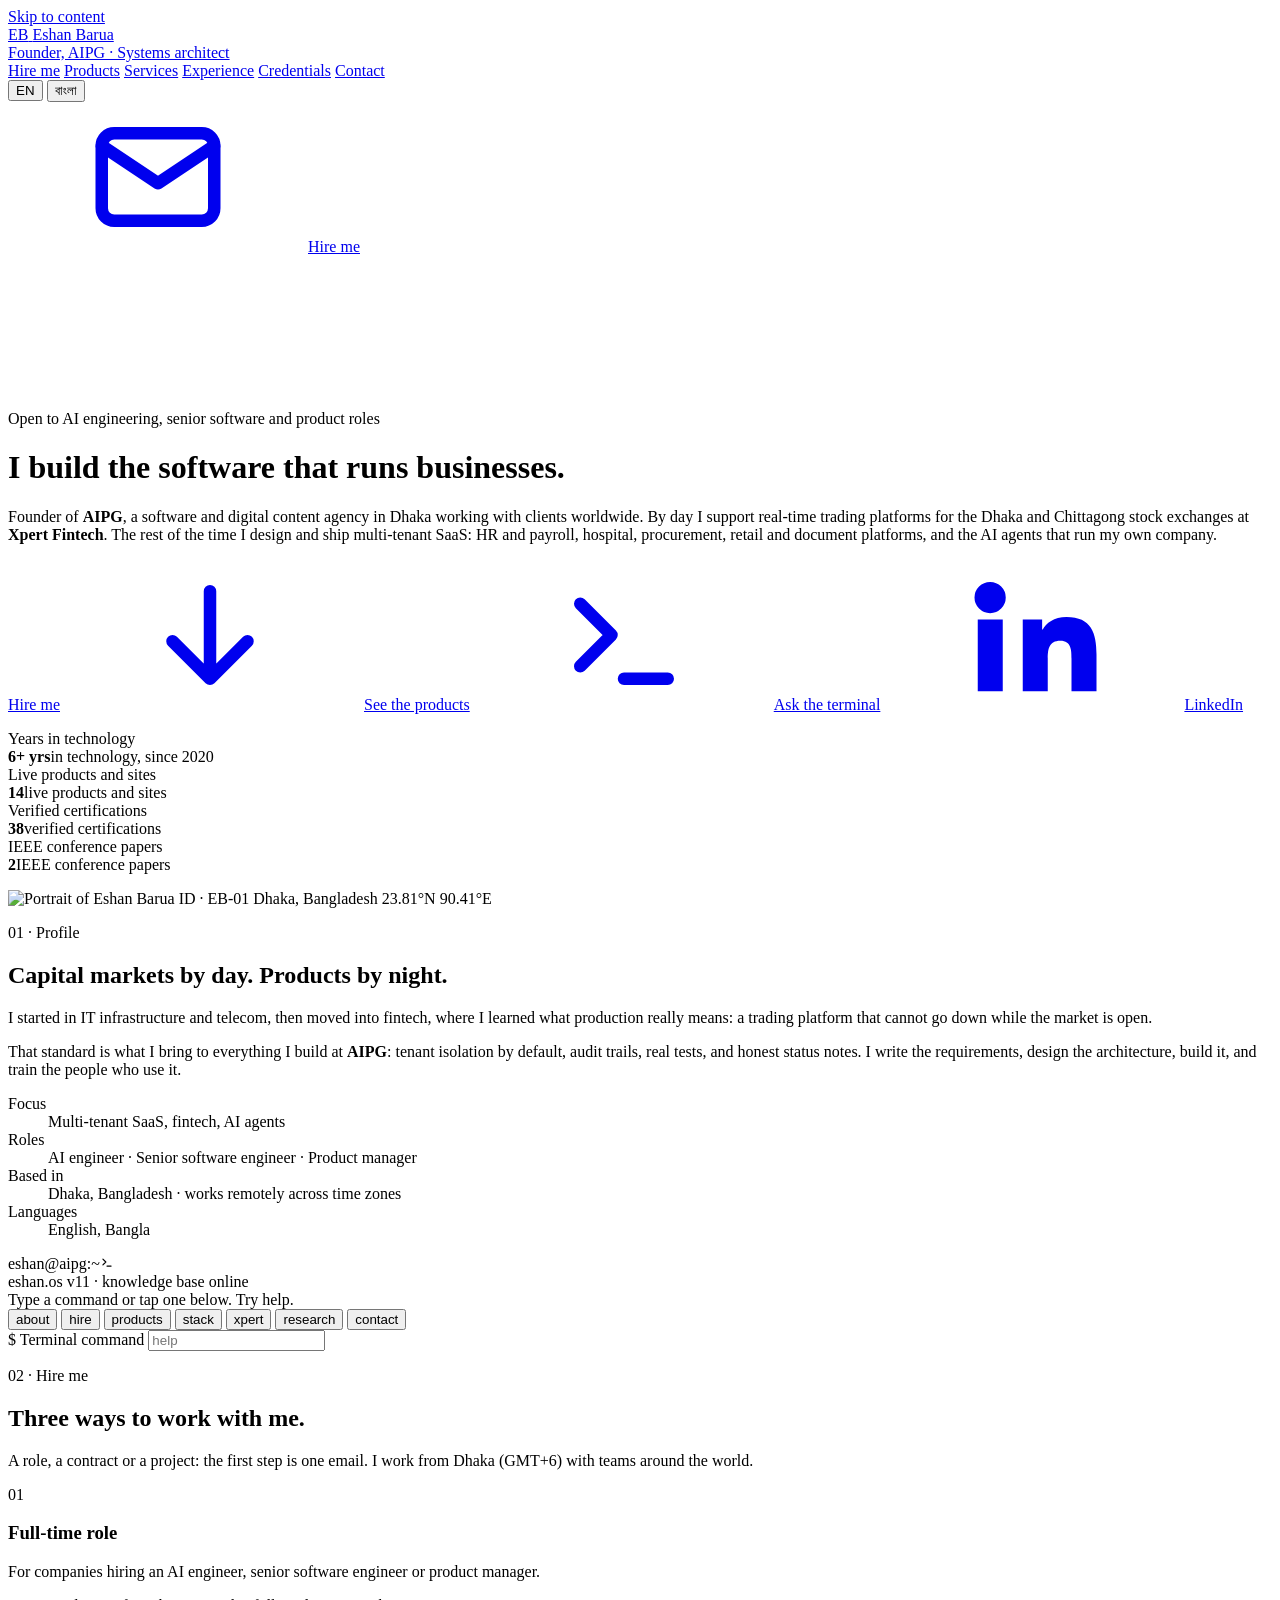
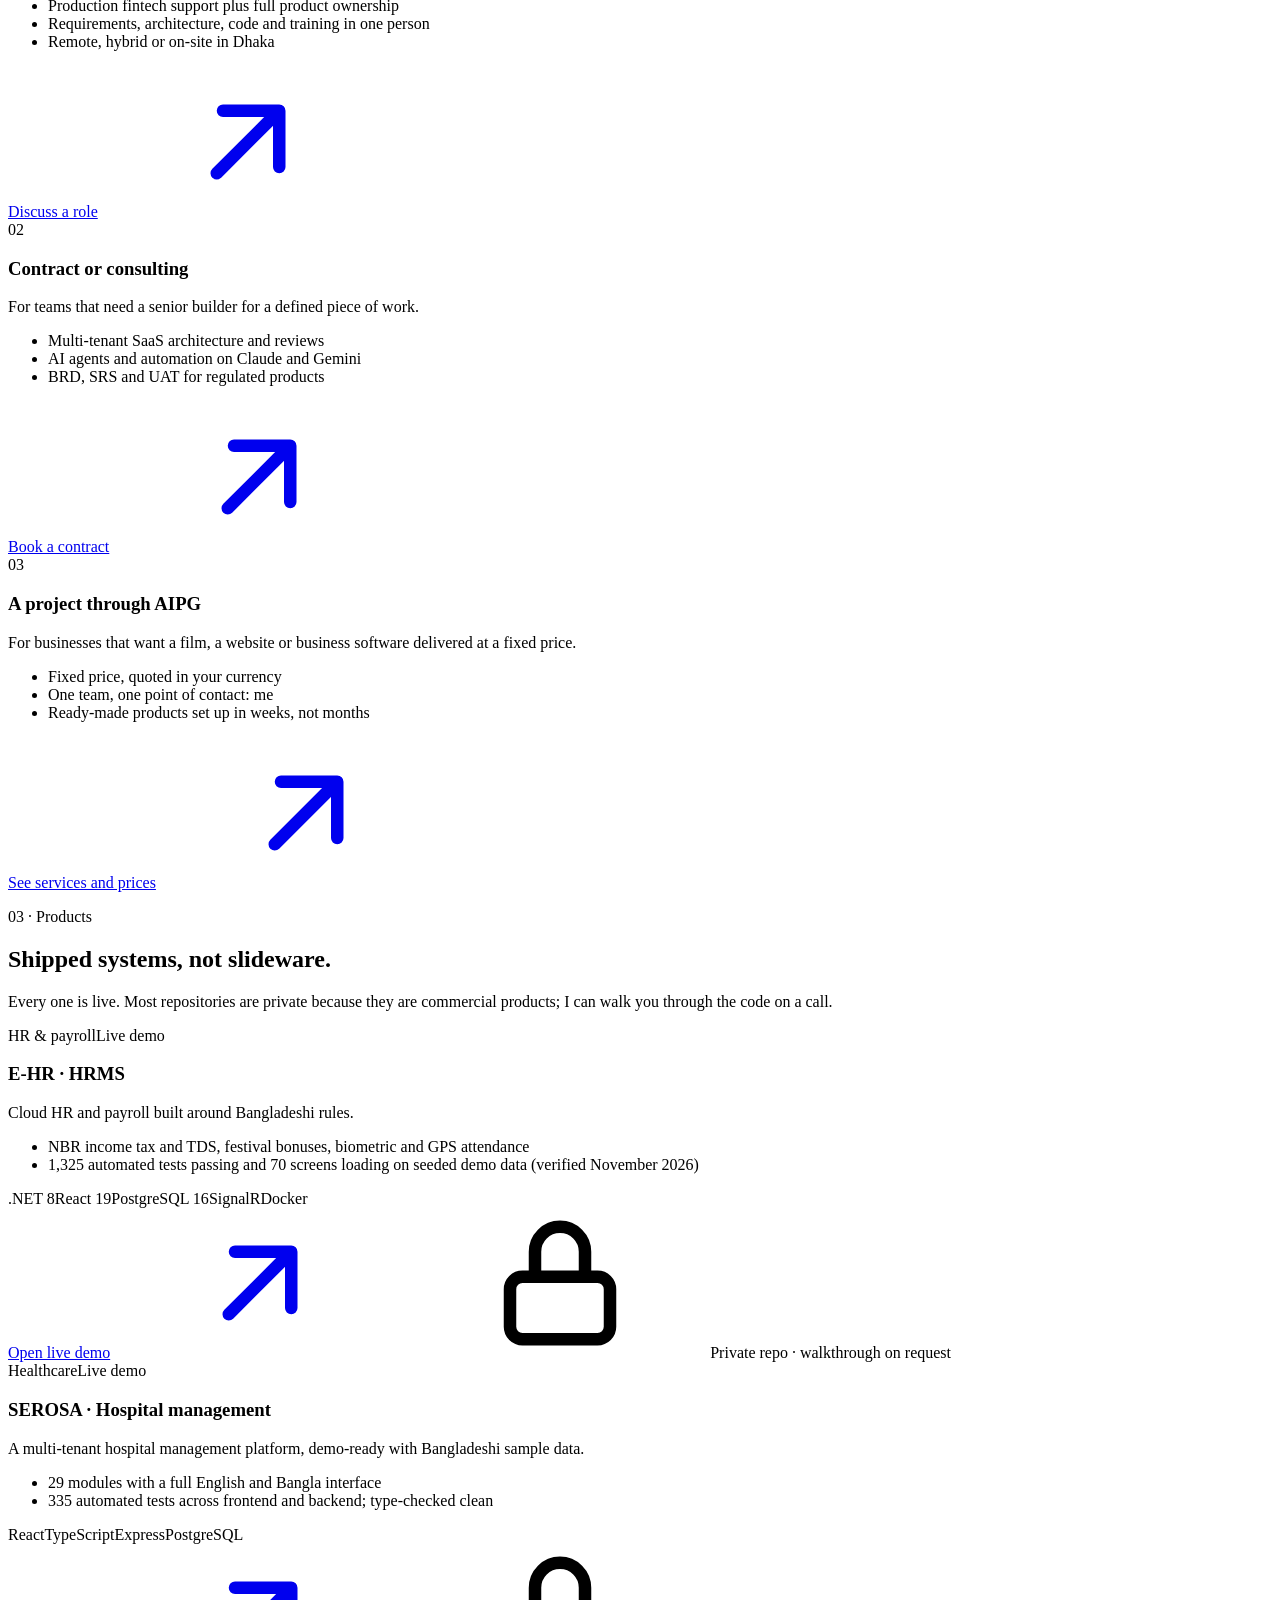
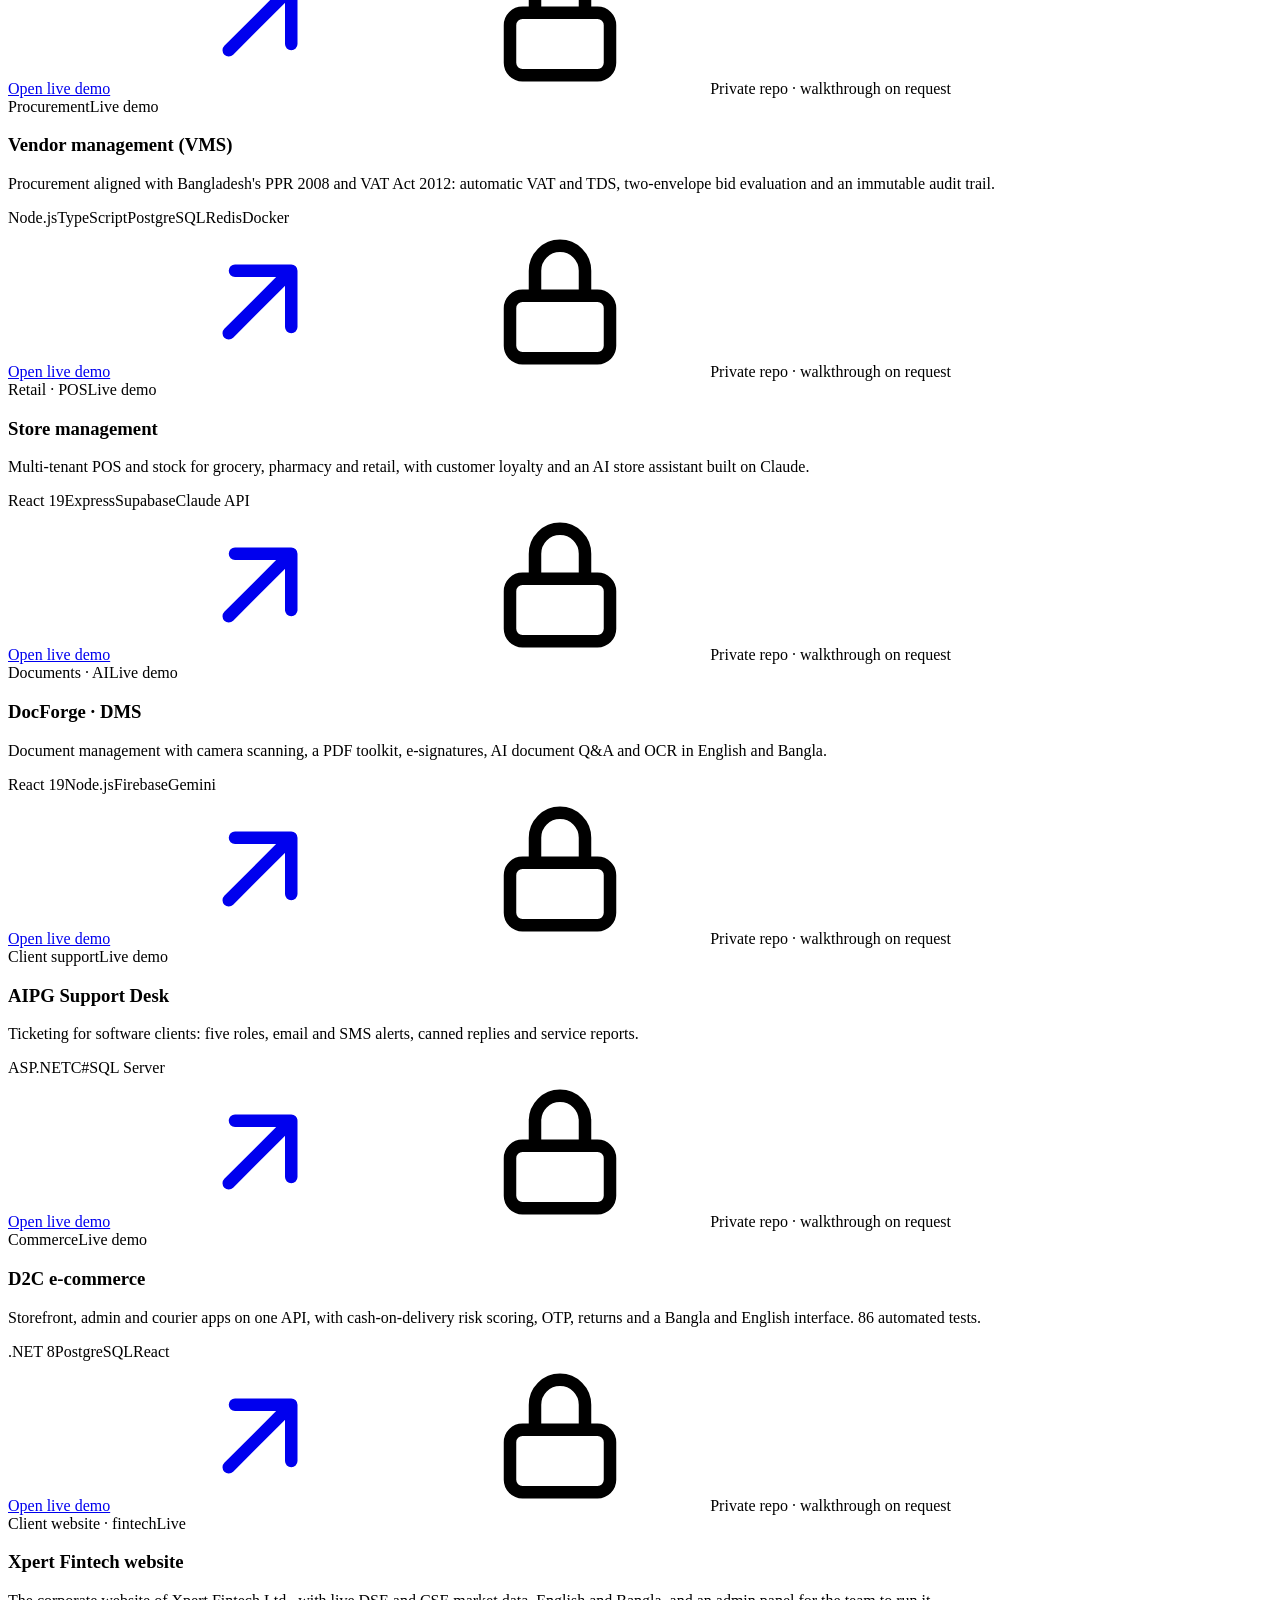
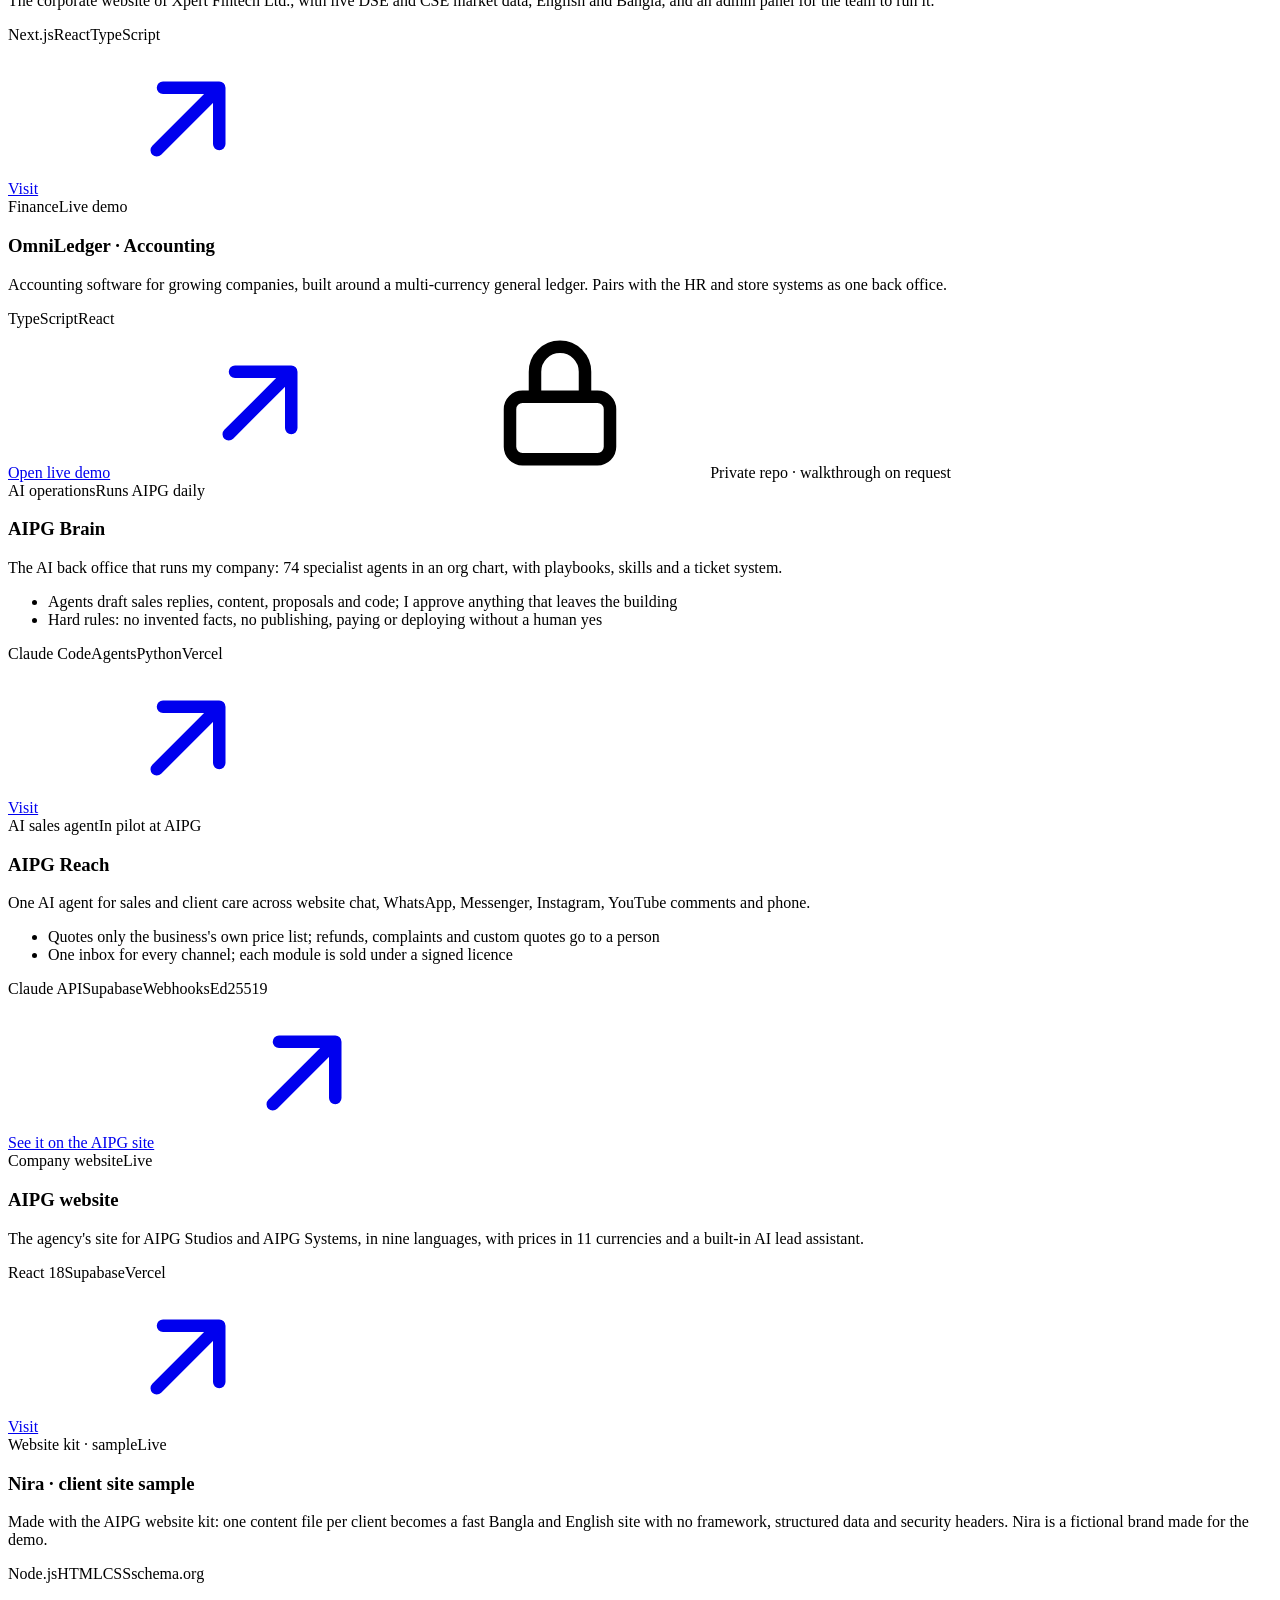
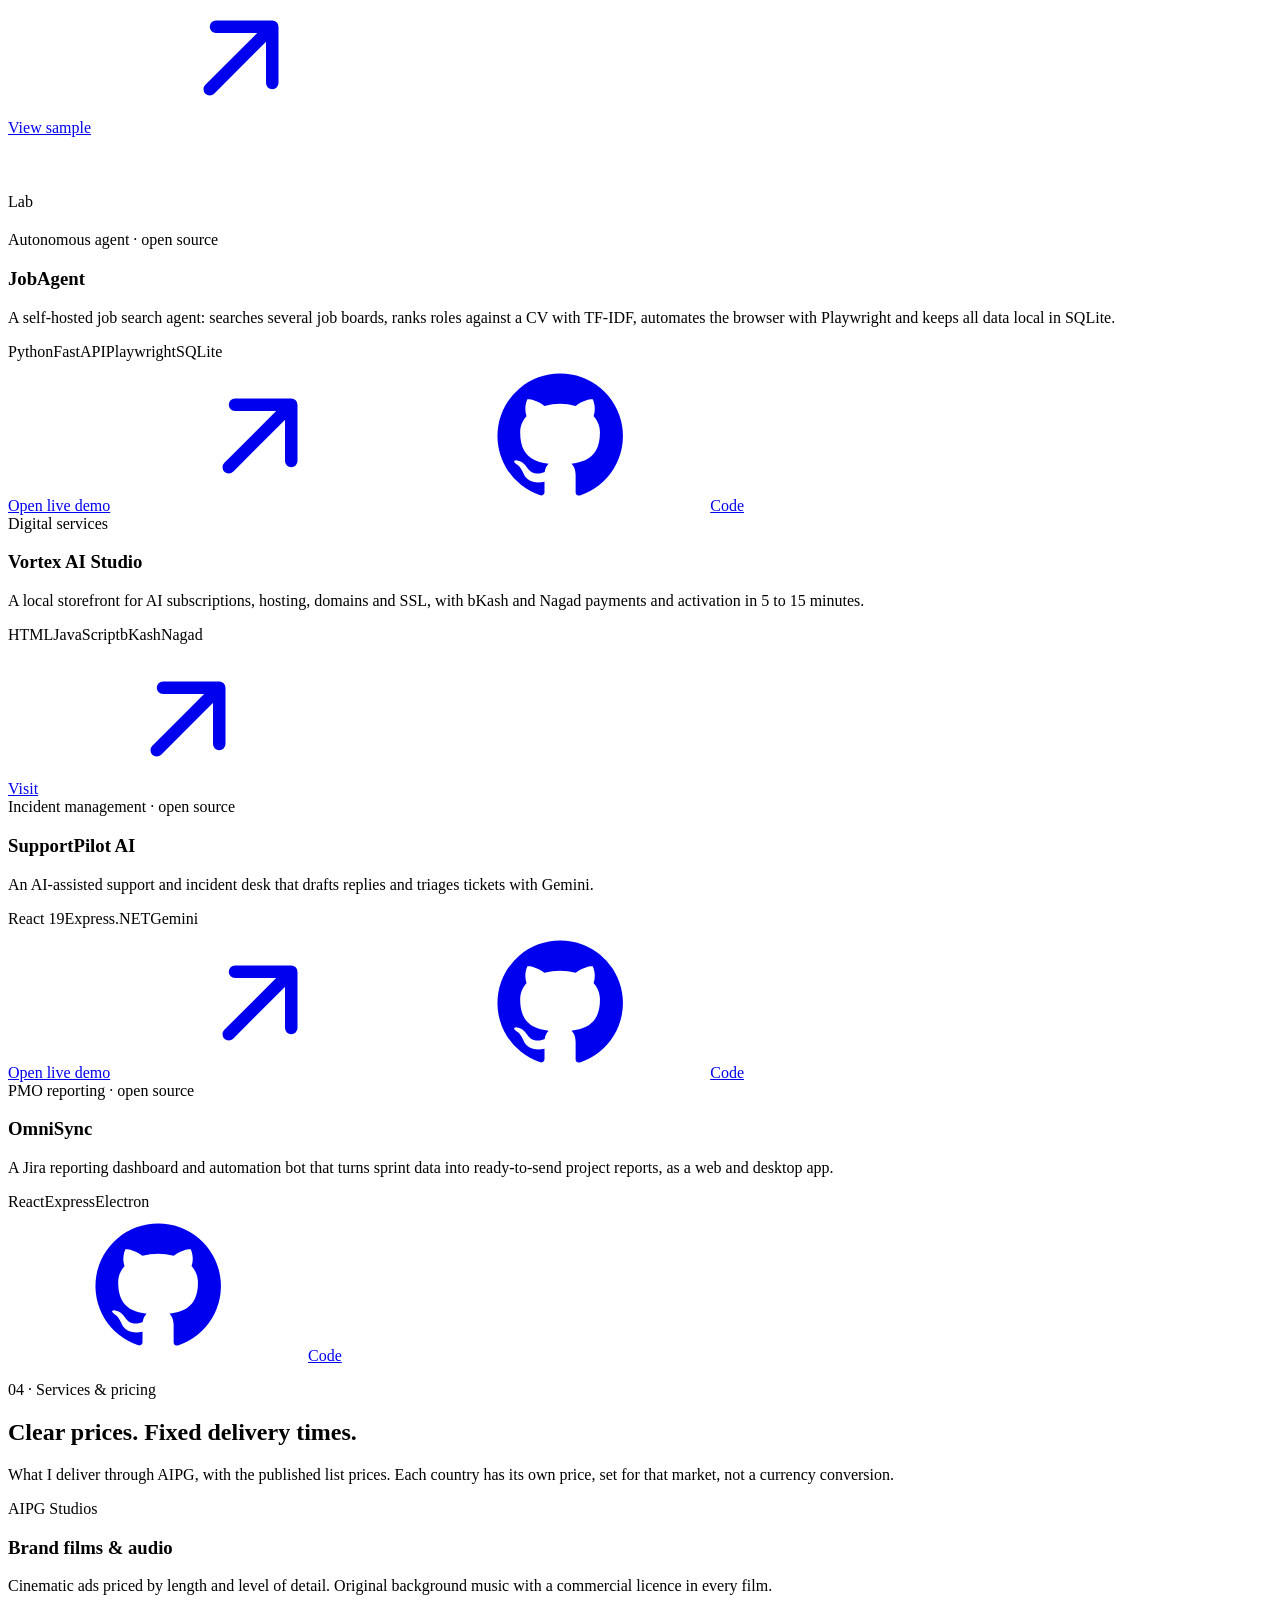
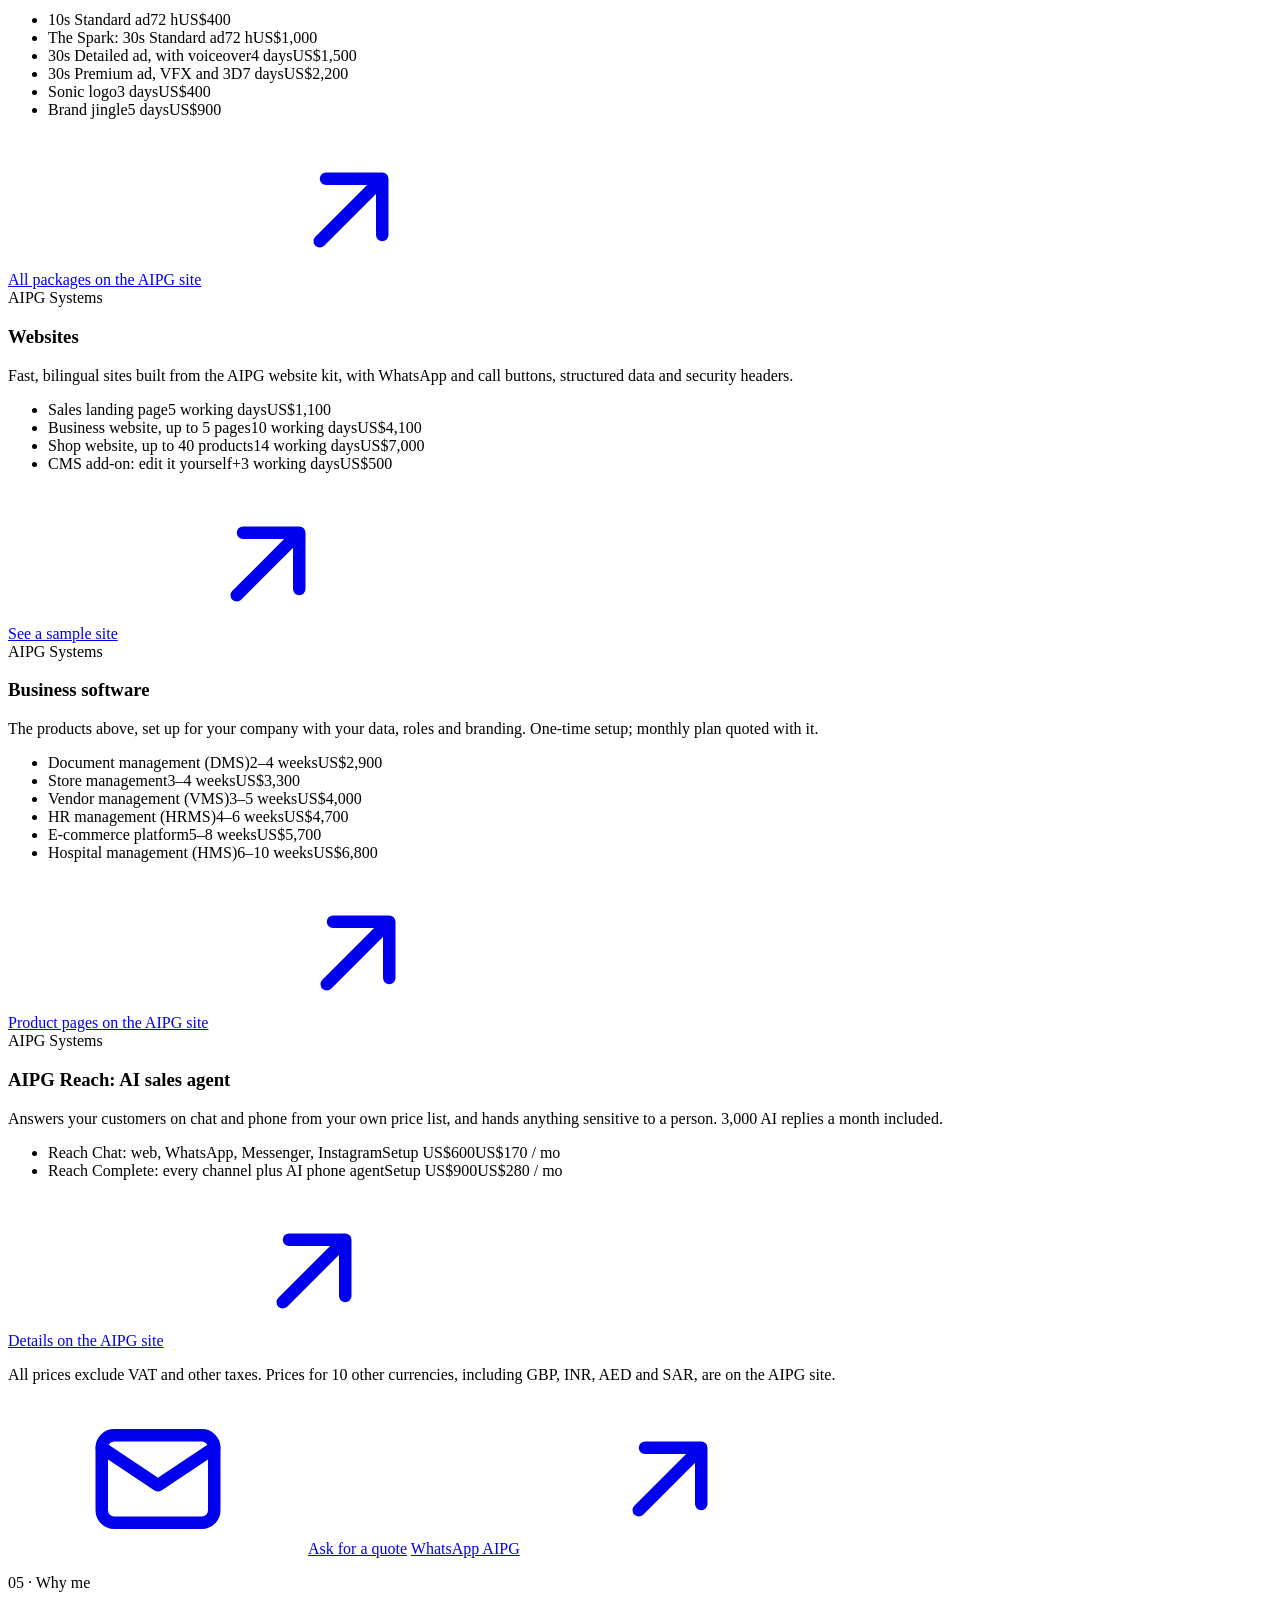
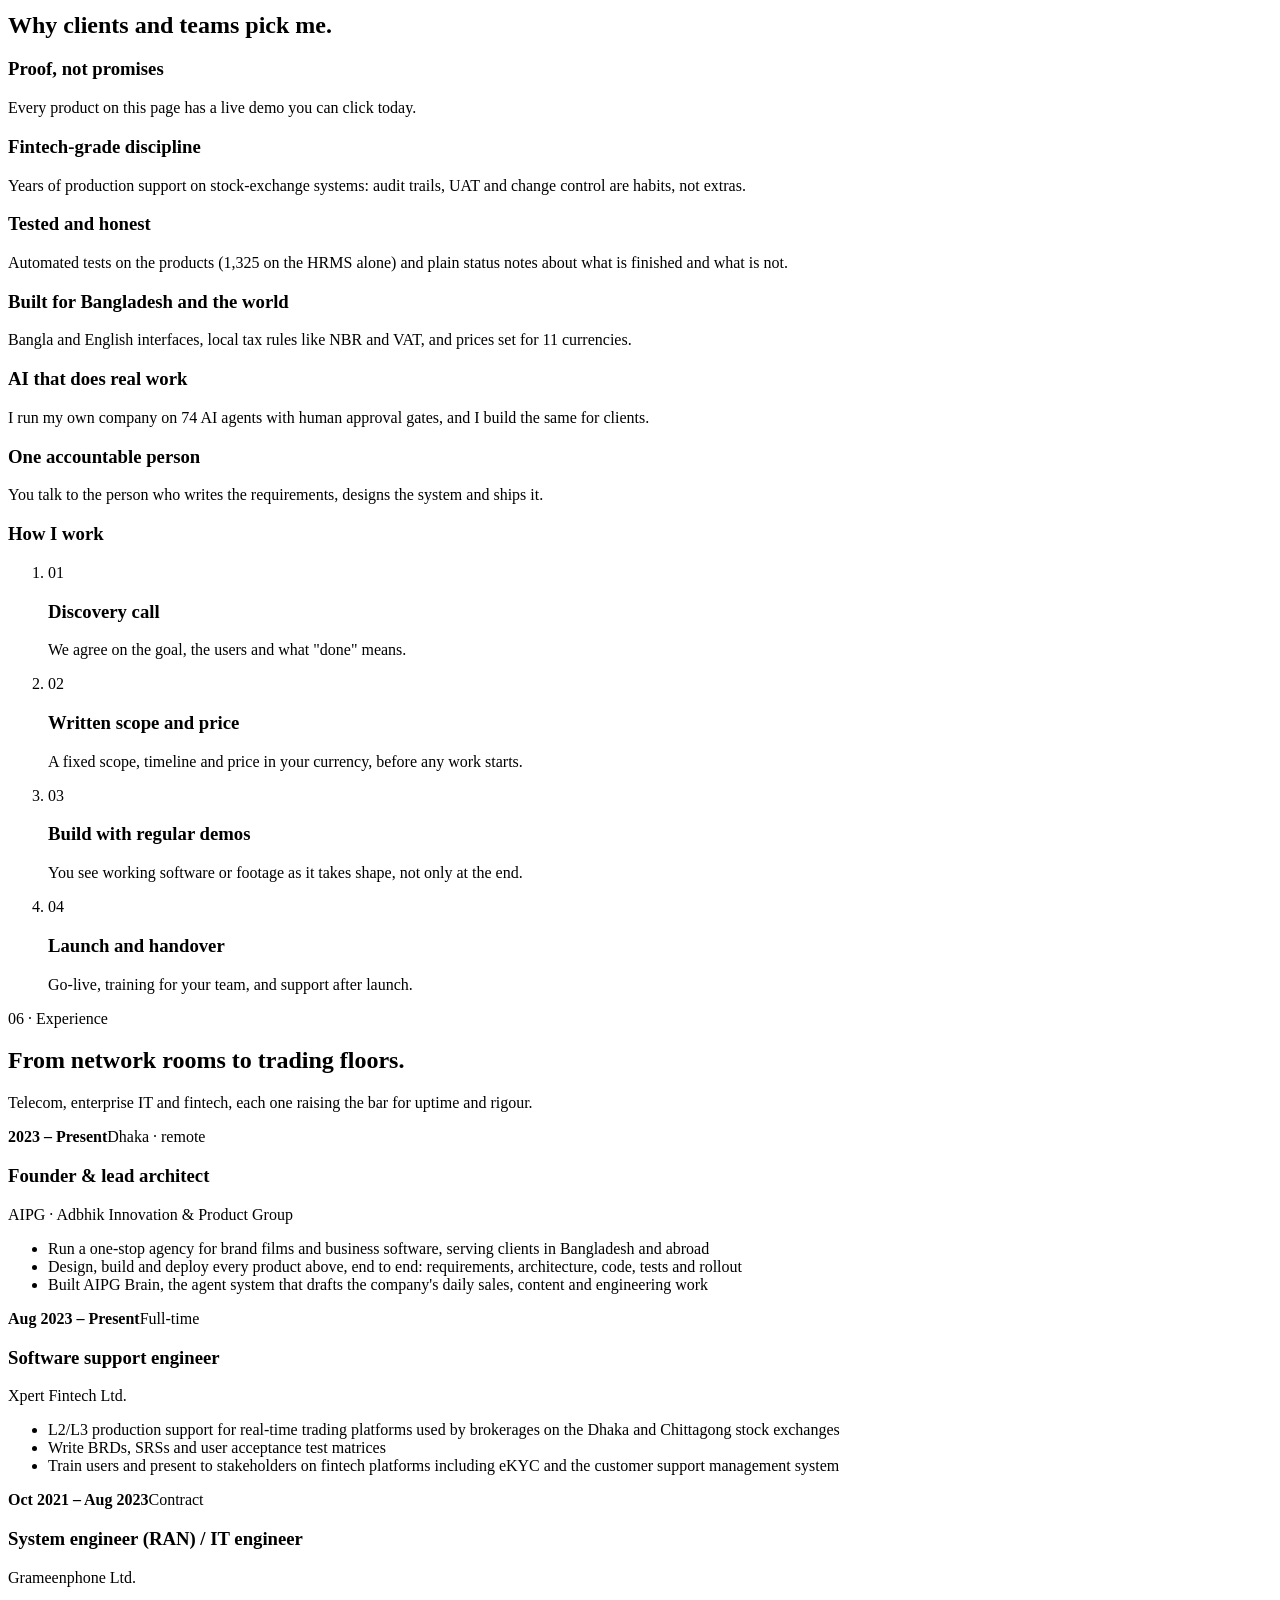
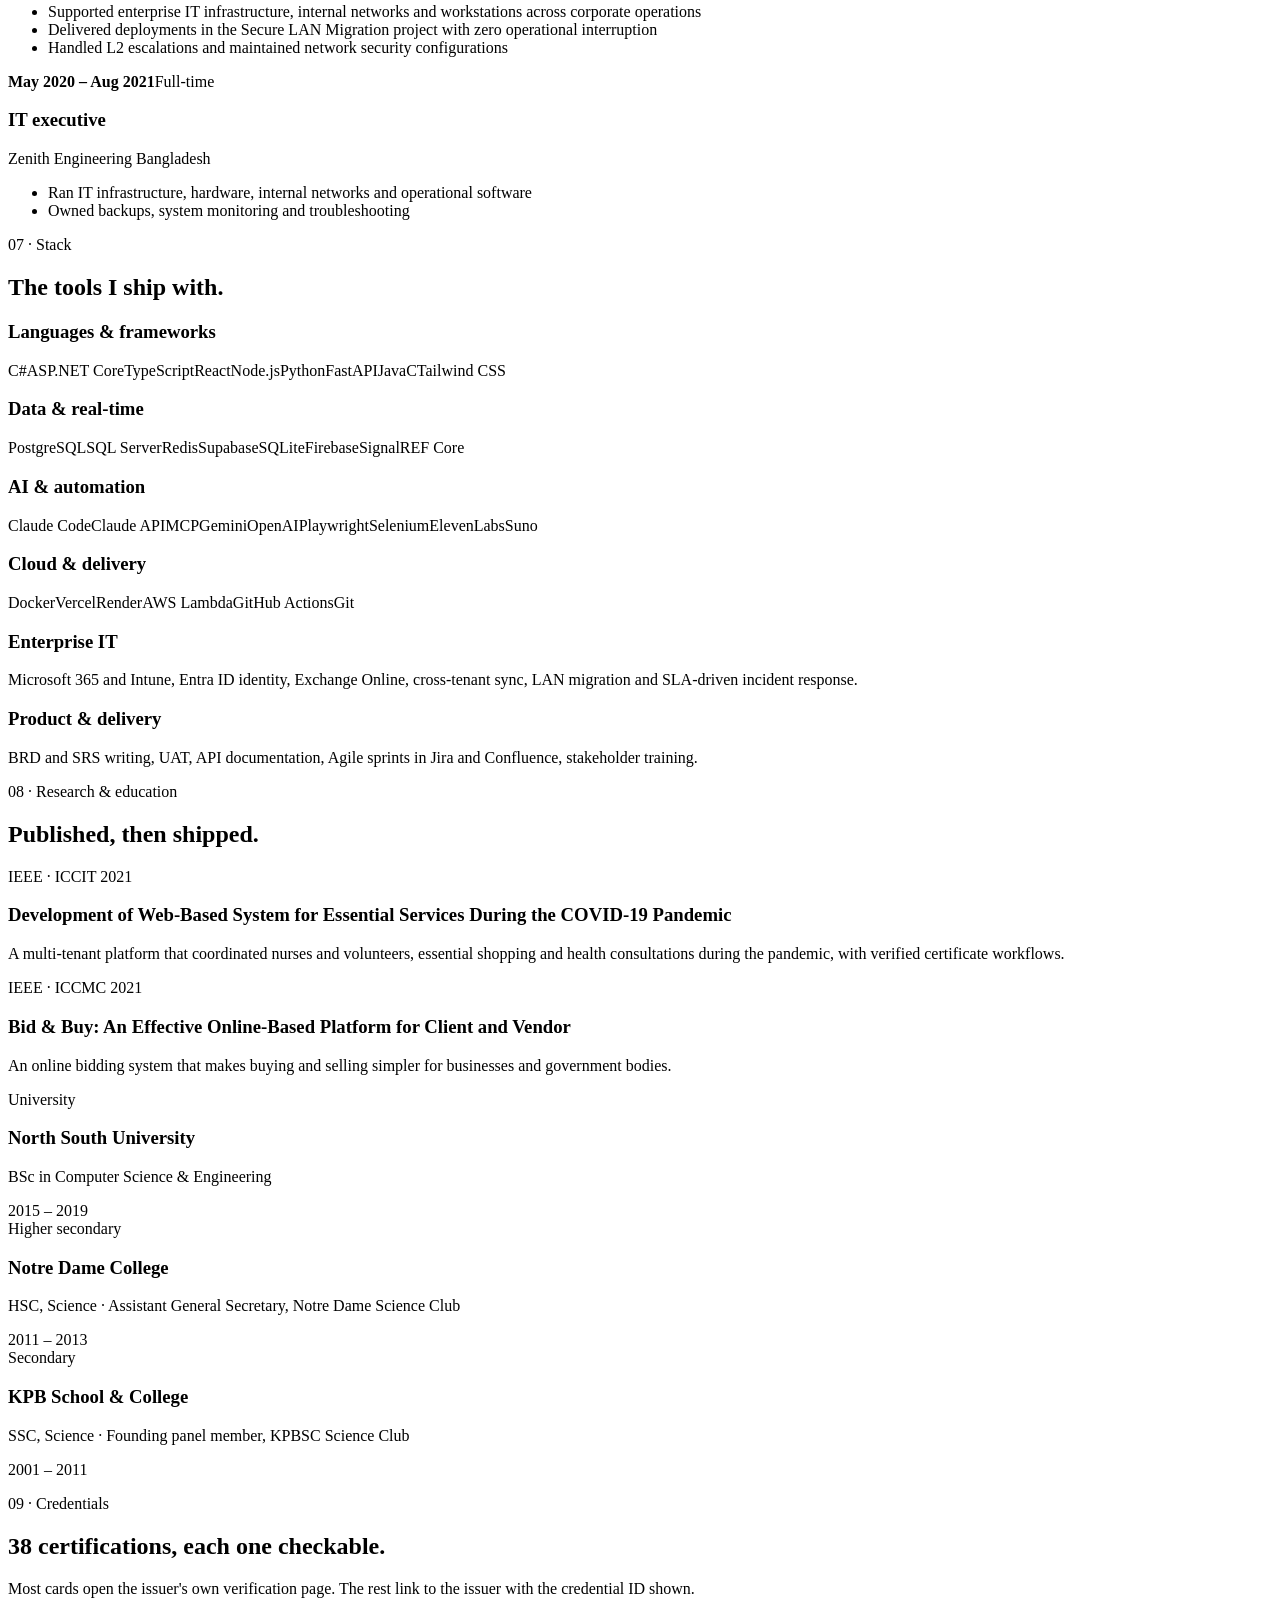
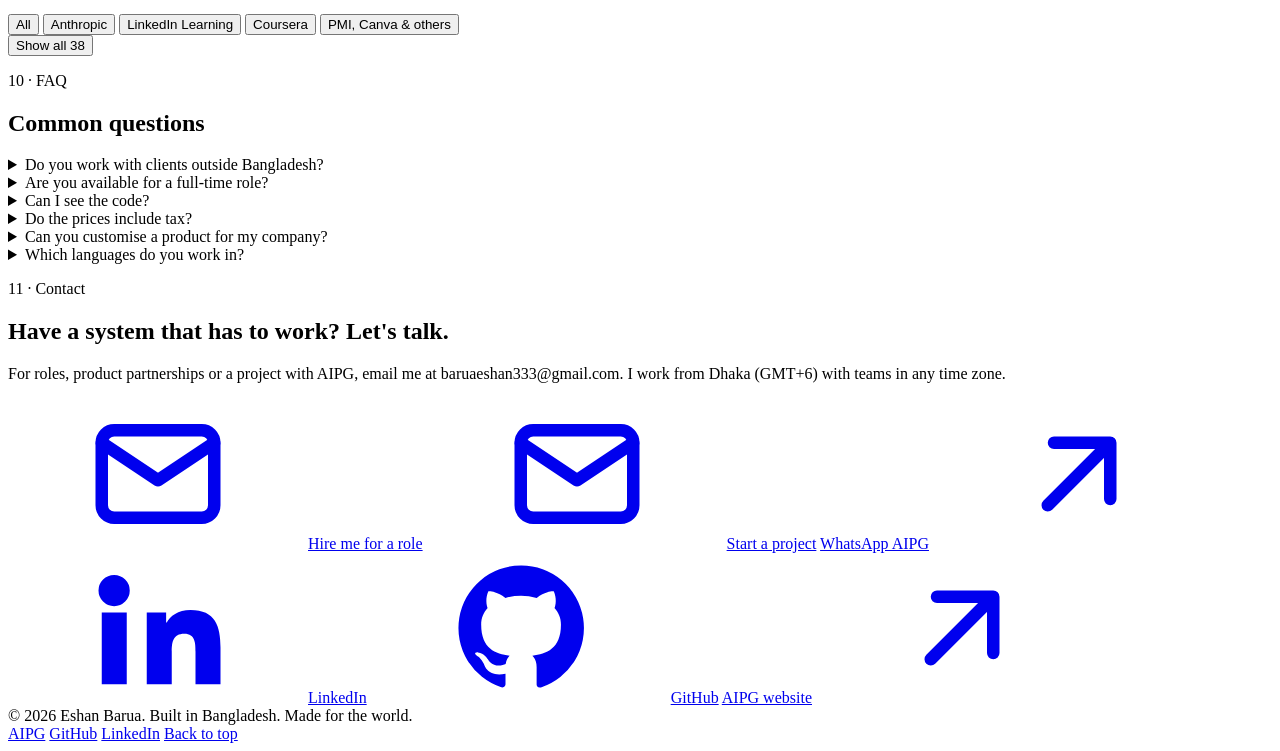
==== commit 0415b7b4: "Portfolio: hire-me sections, AIPG services and prices, Xpert Fintech site; remove OMS - Remove BdSto" ====
--- a/src/index.template.html
+++ b/src/index.template.html
@@ -51,9 +51,10 @@
       </span>
     </a>
     <nav class="nav-links" data-i18n-attr="aria-label:nav.label" aria-label="Sections">
+      <a href="#hire" data-i18n="nav.hireWays">Hire me</a>
       <a href="#work" data-i18n="nav.work">Products</a>
+      <a href="#services" data-i18n="nav.services">Services</a>
       <a href="#experience" data-i18n="nav.exp">Experience</a>
-      <a href="#stack" data-i18n="nav.stack">Stack</a>
       <a href="#credentials" data-i18n="nav.creds">Credentials</a>
       <a href="#contact" data-i18n="nav.contact">Contact</a>
     </nav>
@@ -62,7 +63,7 @@
         <button type="button" data-lang="en" aria-pressed="true" lang="en">EN</button>
         <button type="button" data-lang="bn" aria-pressed="false" lang="bn">বাংলা</button>
       </div>
-      <a class="btn btn-sm btn-primary" href="mailto:baruaeshan333@gmail.com"><svg aria-hidden="true"><use href="#i-mail"/></svg><span data-i18n="nav.hire">Get in touch</span></a>
+      <a class="btn btn-sm btn-primary" href="mailto:baruaeshan333@gmail.com"><svg aria-hidden="true"><use href="#i-mail"/></svg><span data-i18n="nav.hire">Hire me</span></a>
     </div>
   </div>
 </header>
@@ -75,15 +76,16 @@
     <div>
       <span class="pill"><span class="dot" aria-hidden="true"></span><span data-i18n="hero.pill">Open to AI engineering, senior software and product roles</span></span>
       <h1><span data-i18n="hero.h1a">I build the software</span> <span class="grad" data-i18n="hero.h1b">that runs businesses.</span></h1>
-      <p class="lede" data-i18n-html="hero.lede">Founder of <strong>AIPG</strong>, a software and digital content agency in Dhaka working with clients worldwide. By day I support real-time order management systems for the Dhaka and Chittagong stock exchanges at <strong>Xpert Fintech</strong>. The rest of the time I design and ship multi-tenant SaaS: a brokerage OMS, HR and payroll, hospital, procurement and retail platforms, and the AI agents that run my own company.</p>
+      <p class="lede" data-i18n-html="hero.lede">Founder of <strong>AIPG</strong>, a software and digital content agency in Dhaka working with clients worldwide. By day I support real-time trading platforms for the Dhaka and Chittagong stock exchanges at <strong>Xpert Fintech</strong>. The rest of the time I design and ship multi-tenant SaaS: HR and payroll, hospital, procurement, retail and document platforms, and the AI agents that run my own company.</p>
       <div class="cta-row">
-        <a class="btn btn-primary" href="#work"><span data-i18n="hero.cta1">See the products</span><svg aria-hidden="true"><use href="#i-down"/></svg></a>
+        <a class="btn btn-primary" href="#hire"><span data-i18n="hero.cta0">Hire me</span><svg aria-hidden="true"><use href="#i-down"/></svg></a>
+        <a class="btn" href="#work"><span data-i18n="hero.cta1">See the products</span></a>
         <a class="btn" href="#console"><svg aria-hidden="true"><use href="#i-term"/></svg><span data-i18n="hero.cta2">Ask the terminal</span></a>
         <a class="btn" href="https://www.linkedin.com/in/eshan01" target="_blank" rel="noopener"><svg aria-hidden="true"><use href="#i-in"/></svg><span>LinkedIn</span></a>
       </div>
       <dl class="stats">
         <div class="stat"><dt class="sr-only" data-i18n="stat.1l">Years in technology</dt><dd style="margin:0"><b data-i18n="stat.1v">6+ yrs</b><span data-i18n="stat.1s">in technology, since 2020</span></dd></div>
-        <div class="stat"><dt class="sr-only" data-i18n="stat.2l">Live products and sites</dt><dd style="margin:0"><b data-i18n="stat.2v">13</b><span data-i18n="stat.2s">live products and sites</span></dd></div>
+        <div class="stat"><dt class="sr-only" data-i18n="stat.2l">Live products and sites</dt><dd style="margin:0"><b data-i18n="stat.2v">14</b><span data-i18n="stat.2s">live products and sites</span></dd></div>
         <div class="stat"><dt class="sr-only" data-i18n="stat.3l">Verified certifications</dt><dd style="margin:0"><b data-i18n="stat.3v">38</b><span data-i18n="stat.3s">verified certifications</span></dd></div>
         <div class="stat"><dt class="sr-only" data-i18n="stat.4l">IEEE conference papers</dt><dd style="margin:0"><b data-i18n="stat.4v">2</b><span data-i18n="stat.4s">IEEE conference papers</span></dd></div>
       </dl>
@@ -114,7 +116,7 @@
     </div>
     <div class="term-wrap">
       <div class="card about rv">
-        <p data-i18n-html="about.p1">I started in IT infrastructure and telecom, then moved into fintech, where I learned what production really means: an order management system that cannot go down while the market is open.</p>
+        <p data-i18n-html="about.p1">I started in IT infrastructure and telecom, then moved into fintech, where I learned what production really means: a trading platform that cannot go down while the market is open.</p>
         <p data-i18n-html="about.p2">That standard is what I bring to everything I build at <strong>AIPG</strong>: tenant isolation by default, audit trails, real tests, and honest status notes. I write the requirements, design the architecture, build it, and train the people who use it.</p>
         <dl class="kv">
           <dt data-i18n="about.k1">Focus</dt><dd data-i18n="about.v1">Multi-tenant SaaS, fintech, AI agents</dd>
@@ -131,6 +133,7 @@
         </div>
         <div class="chips" id="term-chips">
           <button type="button" data-cmd="about">about</button>
+          <button type="button" data-cmd="hire">hire</button>
           <button type="button" data-cmd="products">products</button>
           <button type="button" data-cmd="stack">stack</button>
           <button type="button" data-cmd="xpert">xpert</button>
@@ -147,56 +150,54 @@
   </div>
 </section>
 
+<!-- ============ HIRE ============ -->
+<section id="hire">
+  <div class="wrap">
+    <div class="sec-head rv">
+      <div>
+        <p class="eyebrow" data-i18n="hire.eye">02 · Hire me</p>
+        <h2 data-i18n="hire.h">Three ways to work with me.</h2>
+      </div>
+      <p data-i18n="hire.sub">A role, a contract or a project: the first step is one email. I work from Dhaka (GMT+6) with teams around the world.</p>
+    </div>
+    <div class="ways">
+      <article class="card way rv">
+        <span class="way-n mono">01</span>
+        <h3 data-i18n="w1.t">Full-time role</h3>
+        <p data-i18n="w1.d">For companies hiring an AI engineer, senior software engineer or product manager.</p>
+        <ul><li data-i18n="w1.i0">Production fintech support plus full product ownership</li><li data-i18n="w1.i1">Requirements, architecture, code and training in one person</li><li data-i18n="w1.i2">Remote, hybrid or on-site in Dhaka</li></ul>
+        <a class="btn btn-sm" href="mailto:baruaeshan333@gmail.com?subject=Role%20for%20Eshan%20Barua"><span data-i18n="w1.c">Discuss a role</span><svg aria-hidden="true"><use href="#i-arrow"/></svg></a>
+      </article>
+      <article class="card way rv">
+        <span class="way-n mono">02</span>
+        <h3 data-i18n="w2.t">Contract or consulting</h3>
+        <p data-i18n="w2.d">For teams that need a senior builder for a defined piece of work.</p>
+        <ul><li data-i18n="w2.i0">Multi-tenant SaaS architecture and reviews</li><li data-i18n="w2.i1">AI agents and automation on Claude and Gemini</li><li data-i18n="w2.i2">BRD, SRS and UAT for regulated products</li></ul>
+        <a class="btn btn-sm" href="mailto:baruaeshan333@gmail.com?subject=Contract%20work"><span data-i18n="w2.c">Book a contract</span><svg aria-hidden="true"><use href="#i-arrow"/></svg></a>
+      </article>
+      <article class="card way rv">
+        <span class="way-n mono">03</span>
+        <h3 data-i18n="w3.t">A project through AIPG</h3>
+        <p data-i18n="w3.d">For businesses that want a film, a website or business software delivered at a fixed price.</p>
+        <ul><li data-i18n="w3.i0">Fixed price, quoted in your currency</li><li data-i18n="w3.i1">One team, one point of contact: me</li><li data-i18n="w3.i2">Ready-made products set up in weeks, not months</li></ul>
+        <a class="btn btn-sm" href="#services"><span data-i18n="w3.c">See services and prices</span><svg aria-hidden="true"><use href="#i-arrow"/></svg></a>
+      </article>
+    </div>
+  </div>
+</section>
+
 <!-- ============ PRODUCTS ============ -->
 <section id="work">
   <div class="wrap">
     <div class="sec-head rv">
       <div>
-        <p class="eyebrow" data-i18n="work.eye">02 · Products</p>
-        <h2 data-i18n="work.h">Shipped systems, not side projects.</h2>
-      </div>
-      <p data-i18n="work.sub">Each one has a live demo. Most repositories are private because they are commercial products; I can walk you through the code on a call.</p>
+        <p class="eyebrow" data-i18n="work.eye">03 · Products</p>
+        <h2 data-i18n="work.h">Shipped systems, not slideware.</h2>
+      </div>
+      <p data-i18n="work.sub">Every one is live. Most repositories are private because they are commercial products; I can walk you through the code on a call.</p>
     </div>
 
     <div class="bento">
-      <!-- OMS -->
-      <article class="card p hero-p rv">
-        <div style="display:flex;flex-direction:column;gap:14px">
-          <div class="p-top"><span class="tag" data-i18n="oms.tag">Capital markets · Flagship</span><span class="status" data-i18n="st.live">Live demo</span></div>
-          <h3>BdStockOMS</h3>
-          <p class="sum" data-i18n="oms.sum">A multi-tenant order management system for Bangladeshi brokerage houses trading on the DSE and CSE.</p>
-          <ul>
-            <li data-i18n="oms.b1">KYC, cascading risk limits, settlement, commission and corporate actions in one platform</li>
-            <li data-i18n="oms.b2">13 roles with strict tenant isolation: every request re-derives the brokerage from the database</li>
-            <li data-i18n="oms.b3">Real-time order and portfolio updates over SignalR</li>
-            <li data-i18n="oms.b4">Companion matching engine in C: 11 order types, price-time priority, risk bands</li>
-          </ul>
-          <div class="stack"><span>.NET 8</span><span>React 18</span><span>TypeScript</span><span>PostgreSQL</span><span>Redis</span><span>SignalR</span><span>C17</span></div>
-          <div class="links"><a href="https://bd-stock-oms.vercel.app" target="_blank" rel="noopener"><span data-i18n="lnk.demo">Open live demo</span><svg aria-hidden="true"><use href="#i-arrow"/></svg></a><span class="sep" aria-hidden="true"></span><span class="private"><svg aria-hidden="true"><use href="#i-lock"/></svg><span data-i18n="lnk.private">Private repo · walkthrough on request</span></span></div>
-        </div>
-        <figure style="margin:0">
-          <svg class="arch" viewBox="0 0 520 330" role="img" data-i18n-attr="aria-label:oms.arch" aria-label="Architecture: brokerage tenants connect to the OMS core, which talks to the matching engine and, through a FIX gateway, to the exchanges.">
-            <g>
-              <rect class="box" x="16" y="30" width="128" height="52" rx="10"/><text x="80" y="53" text-anchor="middle" class="t-strong" data-i18n="arch.ba">Broker A</text><text x="80" y="70" text-anchor="middle" data-i18n="arch.tenant">tenant</text>
-              <rect class="box" x="16" y="139" width="128" height="52" rx="10"/><text x="80" y="162" text-anchor="middle" class="t-strong" data-i18n="arch.bb">Broker B</text><text x="80" y="179" text-anchor="middle" data-i18n="arch.tenant">tenant</text>
-              <rect class="box" x="16" y="248" width="128" height="52" rx="10"/><text x="80" y="271" text-anchor="middle" class="t-strong" data-i18n="arch.inv">Investor</text><text x="80" y="288" text-anchor="middle" data-i18n="arch.self">self-scoped</text>
-              <rect class="box core" x="196" y="104" width="140" height="122" rx="12"/>
-              <text x="266" y="136" text-anchor="middle" class="t-strong" data-i18n="arch.core">OMS core</text>
-              <text x="266" y="158" text-anchor="middle">RMS · KYC</text>
-              <text x="266" y="176" text-anchor="middle" data-i18n="arch.settle">settlement</text>
-              <text x="266" y="194" text-anchor="middle" data-i18n="arch.audit">audit · SignalR</text>
-              <rect class="box" x="384" y="56" width="122" height="60" rx="10"/><text x="445" y="82" text-anchor="middle" class="t-strong" data-i18n="arch.match">Matching</text><text x="445" y="100" text-anchor="middle" data-i18n="arch.engine">C17 engine</text>
-              <rect class="box" x="384" y="214" width="122" height="60" rx="10"/><text x="445" y="240" text-anchor="middle" class="t-strong" data-i18n="arch.fix">FIX gateway</text><text x="445" y="258" text-anchor="middle">DSE · CSE</text>
-              <path class="wire" d="M144 56 C170 56 170 140 196 140"/><path class="wire" d="M144 165 H196"/><path class="wire" d="M144 274 C170 274 170 190 196 190"/>
-              <path class="wire" d="M336 140 C360 140 360 86 384 86"/><path class="wire" d="M336 190 C360 190 360 244 384 244"/>
-              <path class="flow" d="M144 56 C170 56 170 140 196 140"/><path class="flow" d="M144 165 H196"/><path class="flow" d="M144 274 C170 274 170 190 196 190"/>
-              <path class="flow" d="M336 140 C360 140 360 86 384 86"/><path class="flow" d="M336 190 C360 190 360 244 384 244"/>
-            </g>
-          </svg>
-          <figcaption class="arch-cap" data-i18n="oms.cap">How the pieces connect. The FIX gateway is a working prototype; exchange adapters wait on the official venue specifications.</figcaption>
-        </figure>
-      </article>
-
       <!-- HRMS -->
       <article class="card p wide rv">
         <div class="p-top"><span class="tag" data-i18n="hr.tag">HR &amp; payroll</span><span class="status" data-i18n="st.live">Live demo</span></div>
@@ -268,6 +269,22 @@
         <div class="links"><a href="https://e-commerce-six-tawny-29.vercel.app" target="_blank" rel="noopener"><span data-i18n="lnk.demo">Open live demo</span><svg aria-hidden="true"><use href="#i-arrow"/></svg></a><span class="sep" aria-hidden="true"></span><span class="private"><svg aria-hidden="true"><use href="#i-lock"/></svg><span data-i18n="lnk.private">Private repo · walkthrough on request</span></span></div>
       </article>
 
+      <!-- Xpert Fintech site -->
+      <article class="card p wide rv">
+        <div class="p-top"><span class="tag" data-i18n="xf.tag">Client website · fintech</span><span class="status" data-i18n="st.liveSite">Live</span></div>
+        <h3 data-i18n="xf.name">Xpert Fintech website</h3>
+        <p class="sum" data-i18n="xf.sum">The corporate website of Xpert Fintech Ltd., with live DSE and CSE market data, English and Bangla, and an admin panel for the team to run it.</p>
+        <div class="stack"><span>Next.js</span><span>React</span><span>TypeScript</span></div>
+        <div class="links"><a href="https://xpertfintech.com" target="_blank" rel="noopener"><span data-i18n="lnk.visit">Visit</span><svg aria-hidden="true"><use href="#i-arrow"/></svg></a></div>
+      </article>
+      <!-- Accounting -->
+      <article class="card p wide rv">
+        <div class="p-top"><span class="tag" data-i18n="acc.tag">Finance</span><span class="status" data-i18n="st.live">Live demo</span></div>
+        <h3 data-i18n="acc.name">OmniLedger · Accounting</h3>
+        <p class="sum" data-i18n="acc.sum">Accounting software for growing companies, built around a multi-currency general ledger. Pairs with the HR and store systems as one back office.</p>
+        <div class="stack"><span>TypeScript</span><span>React</span></div>
+        <div class="links"><a href="https://accounting-software-taupe.vercel.app" target="_blank" rel="noopener"><span data-i18n="lnk.demo">Open live demo</span><svg aria-hidden="true"><use href="#i-arrow"/></svg></a><span class="sep" aria-hidden="true"></span><span class="private"><svg aria-hidden="true"><use href="#i-lock"/></svg><span data-i18n="lnk.private">Private repo · walkthrough on request</span></span></div>
+      </article>
       <!-- Brain -->
       <article class="card p wide rv">
         <div class="p-top"><span class="tag" data-i18n="brain.tag">AI operations</span><span class="status" data-i18n="st.inuse">Runs AIPG daily</span></div>
@@ -331,7 +348,84 @@
         <div class="stack"><span>HTML</span><span>JavaScript</span><span>bKash</span><span>Nagad</span></div>
         <div class="links"><a href="https://vortex-ai-studio-eight.vercel.app/" target="_blank" rel="noopener"><span data-i18n="lnk.visit">Visit</span><svg aria-hidden="true"><use href="#i-arrow"/></svg></a></div>
       </article>
-    </div>
+      <article class="card p wide rv">
+        <div class="p-top"><span class="tag" data-i18n="spa.tag">Incident management · open source</span></div>
+        <h3>SupportPilot AI</h3>
+        <p class="sum" data-i18n="spa.sum">An AI-assisted support and incident desk that drafts replies and triages tickets with Gemini.</p>
+        <div class="stack"><span>React 19</span><span>Express</span><span>.NET</span><span>Gemini</span></div>
+        <div class="links"><a href="https://support-pilot-ai-two.vercel.app" target="_blank" rel="noopener"><span data-i18n="lnk.demo">Open live demo</span><svg aria-hidden="true"><use href="#i-arrow"/></svg></a><span class="sep" aria-hidden="true"></span><a href="https://github.com/EshanBarua14/SupportPilot-AI" target="_blank" rel="noopener"><svg aria-hidden="true"><use href="#i-gh"/></svg><span data-i18n="lnk.code">Code</span></a></div>
+      </article>
+      <article class="card p wide rv">
+        <div class="p-top"><span class="tag" data-i18n="omni.tag">PMO reporting · open source</span></div>
+        <h3>OmniSync</h3>
+        <p class="sum" data-i18n="omni.sum">A Jira reporting dashboard and automation bot that turns sprint data into ready-to-send project reports, as a web and desktop app.</p>
+        <div class="stack"><span>React</span><span>Express</span><span>Electron</span></div>
+        <div class="links"><a href="https://github.com/EshanBarua14/Jira-Reporting-Dashboard-Automation-Bot" target="_blank" rel="noopener"><svg aria-hidden="true"><use href="#i-gh"/></svg><span data-i18n="lnk.code">Code</span></a></div>
+      </article>
+    </div>
+  </div>
+</section>
+
+<!-- ============ SERVICES ============ -->
+<section id="services">
+  <div class="wrap">
+    <div class="sec-head rv">
+      <div>
+        <p class="eyebrow" data-i18n="svc.eye">04 · Services &amp; pricing</p>
+        <h2 data-i18n="svc.h">Clear prices. Fixed delivery times.</h2>
+      </div>
+      <p data-i18n="svc.sub">What I deliver through AIPG, with the published list prices. Each country has its own price, set for that market, not a currency conversion.</p>
+    </div>
+    <div class="offers">
+      <article class="card offer rv">
+        <span class="tag" data-i18n="of1.tag">AIPG Studios</span>
+        <h3 data-i18n="of1.h">Brand films &amp; audio</h3>
+        <p data-i18n="of1.d">Cinematic ads priced by length and level of detail. Original background music with a commercial licence in every film.</p>
+        <ul class="olist"><li><span class="o-name" data-i18n="of1.r1.n">10s Standard ad</span><span class="o-time" data-i18n="of1.r1.t">72 h</span><span class="o-price" data-i18n="of1.r1.p">US$400</span></li><li><span class="o-name" data-i18n="of1.r2.n">The Spark: 30s Standard ad</span><span class="o-time" data-i18n="of1.r2.t">72 h</span><span class="o-price" data-i18n="of1.r2.p">US$1,000</span></li><li><span class="o-name" data-i18n="of1.r3.n">30s Detailed ad, with voiceover</span><span class="o-time" data-i18n="of1.r3.t">4 days</span><span class="o-price" data-i18n="of1.r3.p">US$1,500</span></li><li><span class="o-name" data-i18n="of1.r4.n">30s Premium ad, VFX and 3D</span><span class="o-time" data-i18n="of1.r4.t">7 days</span><span class="o-price" data-i18n="of1.r4.p">US$2,200</span></li><li><span class="o-name" data-i18n="of1.r5.n">Sonic logo</span><span class="o-time" data-i18n="of1.r5.t">3 days</span><span class="o-price" data-i18n="of1.r5.p">US$400</span></li><li><span class="o-name" data-i18n="of1.r6.n">Brand jingle</span><span class="o-time" data-i18n="of1.r6.t">5 days</span><span class="o-price" data-i18n="of1.r6.p">US$900</span></li></ul>
+        <a class="olink" href="https://aipgbd-nexus.vercel.app" target="_blank" rel="noopener"><span data-i18n="of1.l">All packages on the AIPG site</span><svg aria-hidden="true"><use href="#i-arrow"/></svg></a>
+      </article>
+      <article class="card offer rv">
+        <span class="tag" data-i18n="of2.tag">AIPG Systems</span>
+        <h3 data-i18n="of2.h">Websites</h3>
+        <p data-i18n="of2.d">Fast, bilingual sites built from the AIPG website kit, with WhatsApp and call buttons, structured data and security headers.</p>
+        <ul class="olist"><li><span class="o-name" data-i18n="of2.r1.n">Sales landing page</span><span class="o-time" data-i18n="of2.r1.t">5 working days</span><span class="o-price" data-i18n="of2.r1.p">US$1,100</span></li><li><span class="o-name" data-i18n="of2.r2.n">Business website, up to 5 pages</span><span class="o-time" data-i18n="of2.r2.t">10 working days</span><span class="o-price" data-i18n="of2.r2.p">US$4,100</span></li><li><span class="o-name" data-i18n="of2.r3.n">Shop website, up to 40 products</span><span class="o-time" data-i18n="of2.r3.t">14 working days</span><span class="o-price" data-i18n="of2.r3.p">US$7,000</span></li><li><span class="o-name" data-i18n="of2.r4.n">CMS add-on: edit it yourself</span><span class="o-time" data-i18n="of2.r4.t">+3 working days</span><span class="o-price" data-i18n="of2.r4.p">US$500</span></li></ul>
+        <a class="olink" href="https://aipgbd-nexus.vercel.app/samples/nira/" target="_blank" rel="noopener"><span data-i18n="of2.l">See a sample site</span><svg aria-hidden="true"><use href="#i-arrow"/></svg></a>
+      </article>
+      <article class="card offer feat rv">
+        <span class="tag" data-i18n="of3.tag">AIPG Systems</span>
+        <h3 data-i18n="of3.h">Business software</h3>
+        <p data-i18n="of3.d">The products above, set up for your company with your data, roles and branding. One-time setup; monthly plan quoted with it.</p>
+        <ul class="olist"><li><span class="o-name" data-i18n="of3.r1.n">Document management (DMS)</span><span class="o-time" data-i18n="of3.r1.t">2–4 weeks</span><span class="o-price" data-i18n="of3.r1.p">US$2,900</span></li><li><span class="o-name" data-i18n="of3.r2.n">Store management</span><span class="o-time" data-i18n="of3.r2.t">3–4 weeks</span><span class="o-price" data-i18n="of3.r2.p">US$3,300</span></li><li><span class="o-name" data-i18n="of3.r3.n">Vendor management (VMS)</span><span class="o-time" data-i18n="of3.r3.t">3–5 weeks</span><span class="o-price" data-i18n="of3.r3.p">US$4,000</span></li><li><span class="o-name" data-i18n="of3.r4.n">HR management (HRMS)</span><span class="o-time" data-i18n="of3.r4.t">4–6 weeks</span><span class="o-price" data-i18n="of3.r4.p">US$4,700</span></li><li><span class="o-name" data-i18n="of3.r5.n">E-commerce platform</span><span class="o-time" data-i18n="of3.r5.t">5–8 weeks</span><span class="o-price" data-i18n="of3.r5.p">US$5,700</span></li><li><span class="o-name" data-i18n="of3.r6.n">Hospital management (HMS)</span><span class="o-time" data-i18n="of3.r6.t">6–10 weeks</span><span class="o-price" data-i18n="of3.r6.p">US$6,800</span></li></ul>
+        <a class="olink" href="https://aipgbd-nexus.vercel.app" target="_blank" rel="noopener"><span data-i18n="of3.l">Product pages on the AIPG site</span><svg aria-hidden="true"><use href="#i-arrow"/></svg></a>
+      </article>
+      <article class="card offer rv">
+        <span class="tag" data-i18n="of4.tag">AIPG Systems</span>
+        <h3 data-i18n="of4.h">AIPG Reach: AI sales agent</h3>
+        <p data-i18n="of4.d">Answers your customers on chat and phone from your own price list, and hands anything sensitive to a person. 3,000 AI replies a month included.</p>
+        <ul class="olist"><li><span class="o-name" data-i18n="of4.r1.n">Reach Chat: web, WhatsApp, Messenger, Instagram</span><span class="o-time" data-i18n="of4.r1.t">Setup US$600</span><span class="o-price" data-i18n="of4.r1.p">US$170 / mo</span></li><li><span class="o-name" data-i18n="of4.r2.n">Reach Complete: every channel plus AI phone agent</span><span class="o-time" data-i18n="of4.r2.t">Setup US$900</span><span class="o-price" data-i18n="of4.r2.p">US$280 / mo</span></li></ul>
+        <a class="olink" href="https://aipgbd-nexus.vercel.app" target="_blank" rel="noopener"><span data-i18n="of4.l">Details on the AIPG site</span><svg aria-hidden="true"><use href="#i-arrow"/></svg></a>
+      </article>
+    </div>
+    <p class="fine rv" data-i18n="svc.note">All prices exclude VAT and other taxes. Prices for 10 other currencies, including GBP, INR, AED and SAR, are on the AIPG site.</p>
+    <div class="cta-row rv" style="margin-top:20px">
+      <a class="btn btn-primary" href="mailto:baruaeshan333@gmail.com?subject=Project%20with%20AIPG"><svg aria-hidden="true"><use href="#i-mail"/></svg><span data-i18n="svc.cta">Ask for a quote</span></a>
+      <a class="btn" href="https://wa.me/8801883165981" target="_blank" rel="noopener"><span data-i18n="svc.cta2">WhatsApp AIPG</span><svg aria-hidden="true"><use href="#i-arrow"/></svg></a>
+    </div>
+  </div>
+</section>
+
+<!-- ============ WHY + PROCESS ============ -->
+<section id="why">
+  <div class="wrap">
+    <div class="sec-head rv">
+      <div>
+        <p class="eyebrow" data-i18n="why.eye">05 · Why me</p>
+        <h2 data-i18n="why.h">Why clients and teams pick me.</h2>
+      </div>
+    </div>
+    <div class="why card rv"><div class="why-i"><h3 data-i18n="why.1t">Proof, not promises</h3><p data-i18n="why.1d">Every product on this page has a live demo you can click today.</p></div><div class="why-i"><h3 data-i18n="why.2t">Fintech-grade discipline</h3><p data-i18n="why.2d">Years of production support on stock-exchange systems: audit trails, UAT and change control are habits, not extras.</p></div><div class="why-i"><h3 data-i18n="why.3t">Tested and honest</h3><p data-i18n="why.3d">Automated tests on the products (1,325 on the HRMS alone) and plain status notes about what is finished and what is not.</p></div><div class="why-i"><h3 data-i18n="why.4t">Built for Bangladesh and the world</h3><p data-i18n="why.4d">Bangla and English interfaces, local tax rules like NBR and VAT, and prices set for 11 currencies.</p></div><div class="why-i"><h3 data-i18n="why.5t">AI that does real work</h3><p data-i18n="why.5d">I run my own company on 74 AI agents with human approval gates, and I build the same for clients.</p></div><div class="why-i"><h3 data-i18n="why.6t">One accountable person</h3><p data-i18n="why.6d">You talk to the person who writes the requirements, designs the system and ships it.</p></div></div>
+    <h3 class="sub-h rv" data-i18n="pr.h">How I work</h3>
+    <ol class="steps"><li class="step rv"><span class="step-n mono">01</span><h3 data-i18n="pr.1t">Discovery call</h3><p data-i18n="pr.1d">We agree on the goal, the users and what "done" means.</p></li><li class="step rv"><span class="step-n mono">02</span><h3 data-i18n="pr.2t">Written scope and price</h3><p data-i18n="pr.2d">A fixed scope, timeline and price in your currency, before any work starts.</p></li><li class="step rv"><span class="step-n mono">03</span><h3 data-i18n="pr.3t">Build with regular demos</h3><p data-i18n="pr.3d">You see working software or footage as it takes shape, not only at the end.</p></li><li class="step rv"><span class="step-n mono">04</span><h3 data-i18n="pr.4t">Launch and handover</h3><p data-i18n="pr.4d">Go-live, training for your team, and support after launch.</p></li></ol>
   </div>
 </section>
 
@@ -340,7 +434,7 @@
   <div class="wrap">
     <div class="sec-head rv">
       <div>
-        <p class="eyebrow" data-i18n="exp.eye">03 · Experience</p>
+        <p class="eyebrow" data-i18n="exp.eye">06 · Experience</p>
         <h2 data-i18n="exp.h">From network rooms to trading floors.</h2>
       </div>
       <p data-i18n="exp.sub">Telecom, enterprise IT and fintech, each one raising the bar for uptime and rigour.</p>
@@ -364,7 +458,7 @@
           <h3 data-i18n="j1.role">Software support engineer</h3>
           <p class="org">Xpert Fintech Ltd.</p>
           <ul>
-            <li data-i18n="j1.b1">L2/L3 production support for real-time order management systems serving the Dhaka and Chittagong stock exchanges</li>
+            <li data-i18n="j1.b1">L2/L3 production support for real-time trading platforms used by brokerages on the Dhaka and Chittagong stock exchanges</li>
             <li data-i18n="j1.b2">Write BRDs, SRSs and user acceptance test matrices</li>
             <li data-i18n="j1.b3">Train users and present to stakeholders on fintech platforms including eKYC and the customer support management system</li>
           </ul>
@@ -402,7 +496,7 @@
   <div class="wrap">
     <div class="sec-head rv">
       <div>
-        <p class="eyebrow" data-i18n="stk.eye">04 · Stack</p>
+        <p class="eyebrow" data-i18n="stk.eye">07 · Stack</p>
         <h2 data-i18n="stk.h">The tools I ship with.</h2>
       </div>
     </div>
@@ -422,7 +516,7 @@
   <div class="wrap">
     <div class="sec-head rv">
       <div>
-        <p class="eyebrow" data-i18n="res.eye">05 · Research &amp; education</p>
+        <p class="eyebrow" data-i18n="res.eye">08 · Research &amp; education</p>
         <h2 data-i18n="res.h">Published, then shipped.</h2>
       </div>
     </div>
@@ -466,7 +560,7 @@
   <div class="wrap">
     <div class="sec-head rv">
       <div>
-        <p class="eyebrow" data-i18n="cr.eye">06 · Credentials</p>
+        <p class="eyebrow" data-i18n="cr.eye">09 · Credentials</p>
         <h2 data-i18n="cr.h">38 certifications, each one checkable.</h2>
       </div>
       <p data-i18n="cr.sub">Most cards open the issuer's own verification page. The rest link to the issuer with the credential ID shown.</p>
@@ -485,15 +579,30 @@
   </div>
 </section>
 
+<!-- ============ FAQ ============ -->
+<section id="faq">
+  <div class="wrap">
+    <div class="sec-head rv">
+      <div>
+        <p class="eyebrow" data-i18n="faq.eye">10 · FAQ</p>
+        <h2 data-i18n="faq.h">Common questions</h2>
+      </div>
+    </div>
+    <div class="faq"><details class="qa rv"><summary data-i18n="faq.1q">Do you work with clients outside Bangladesh?</summary><p data-i18n="faq.1a">Yes. I work remotely from Dhaka (GMT+6) and overlap with Europe, the Middle East and Asia in the working day. AIPG quotes in 11 currencies.</p></details><details class="qa rv"><summary data-i18n="faq.2q">Are you available for a full-time role?</summary><p data-i18n="faq.2a">Yes, for AI engineering, senior software engineering and product management roles. Email me the role details and we can set up a call.</p></details><details class="qa rv"><summary data-i18n="faq.3q">Can I see the code?</summary><p data-i18n="faq.3a">Most product code is private because the products are sold. I can walk you through the repositories on a screen-share call. Some projects are open source on GitHub.</p></details><details class="qa rv"><summary data-i18n="faq.4q">Do the prices include tax?</summary><p data-i18n="faq.4a">No. Prices exclude VAT and other taxes, which are added to the invoice where they apply.</p></details><details class="qa rv"><summary data-i18n="faq.5q">Can you customise a product for my company?</summary><p data-i18n="faq.5a">Yes. Setup includes your roles, data and branding. Larger changes are scoped and quoted separately before work starts.</p></details><details class="qa rv"><summary data-i18n="faq.6q">Which languages do you work in?</summary><p data-i18n="faq.6a">English and Bangla, in writing, on calls and in the software itself.</p></details></div>
+  </div>
+</section>
+
 <!-- ============ CONTACT ============ -->
-<section id="contact" style="padding-top:0">
+<section id="contact">
   <div class="wrap">
     <div class="card contact rv">
-      <p class="eyebrow" data-i18n="ct.eye">07 · Contact</p>
+      <p class="eyebrow" data-i18n="ct.eye">11 · Contact</p>
       <h2 data-i18n="ct.h">Have a system that has to work? Let's talk.</h2>
-      <p data-i18n="ct.p">For roles, product partnerships or a project with AIPG, email me. I work from Dhaka (GMT+6) with teams in any time zone.</p>
+      <p data-i18n="ct.p">For roles, product partnerships or a project with AIPG, email me at baruaeshan333@gmail.com. I work from Dhaka (GMT+6) with teams in any time zone.</p>
       <div class="cta-row">
-        <a class="btn btn-primary" href="mailto:baruaeshan333@gmail.com"><svg aria-hidden="true"><use href="#i-mail"/></svg><span>baruaeshan333@gmail.com</span></a>
+        <a class="btn btn-primary" href="mailto:baruaeshan333@gmail.com?subject=Role%20for%20Eshan%20Barua"><svg aria-hidden="true"><use href="#i-mail"/></svg><span data-i18n="ct.role">Hire me for a role</span></a>
+        <a class="btn" href="mailto:baruaeshan333@gmail.com?subject=Project%20with%20AIPG"><svg aria-hidden="true"><use href="#i-mail"/></svg><span data-i18n="ct.proj">Start a project</span></a>
+        <a class="btn" href="https://wa.me/8801883165981" target="_blank" rel="noopener"><span data-i18n="svc.cta2">WhatsApp AIPG</span><svg aria-hidden="true"><use href="#i-arrow"/></svg></a>
         <a class="btn" href="https://www.linkedin.com/in/eshan01" target="_blank" rel="noopener"><svg aria-hidden="true"><use href="#i-in"/></svg><span>LinkedIn</span></a>
         <a class="btn" href="https://github.com/EshanBarua14" target="_blank" rel="noopener"><svg aria-hidden="true"><use href="#i-gh"/></svg><span>GitHub</span></a>
         <a class="btn" href="https://aipgbd-nexus.vercel.app" target="_blank" rel="noopener"><span data-i18n="ct.aipg">AIPG website</span><svg aria-hidden="true"><use href="#i-arrow"/></svg></a>
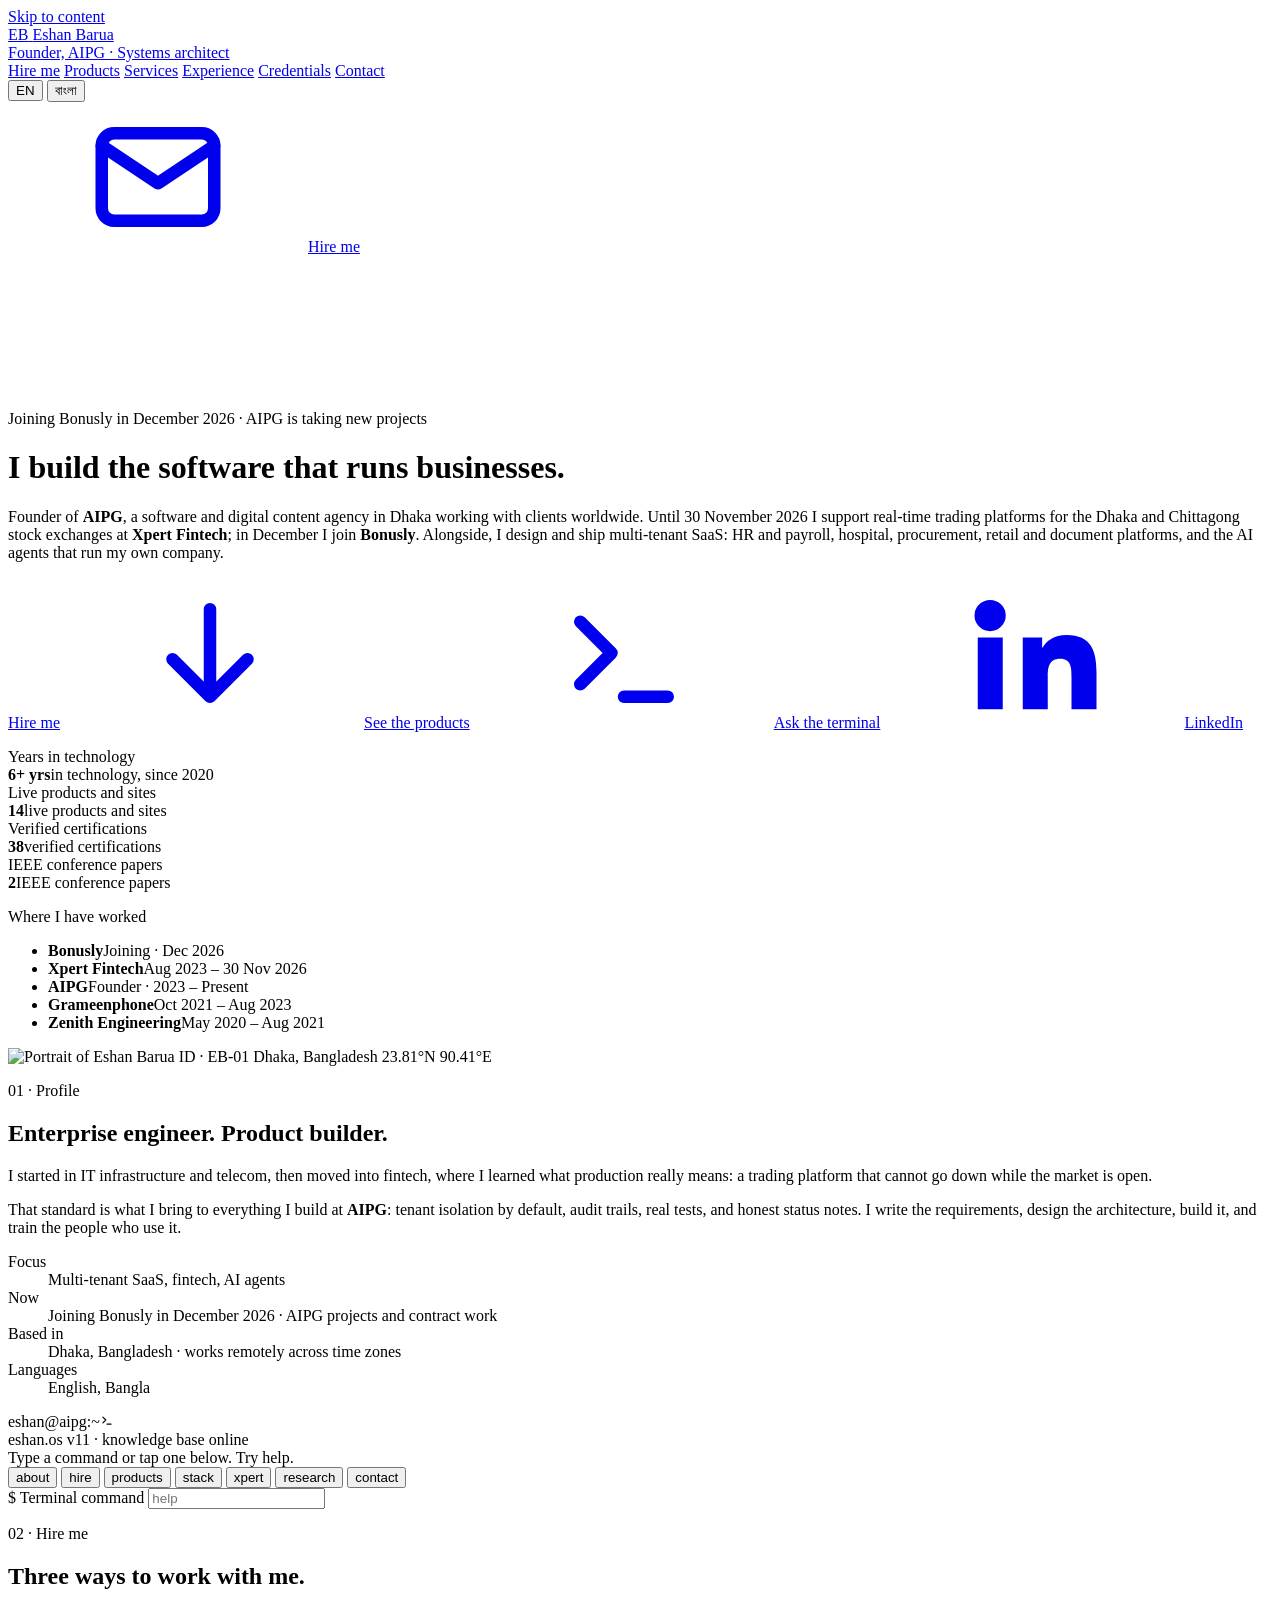
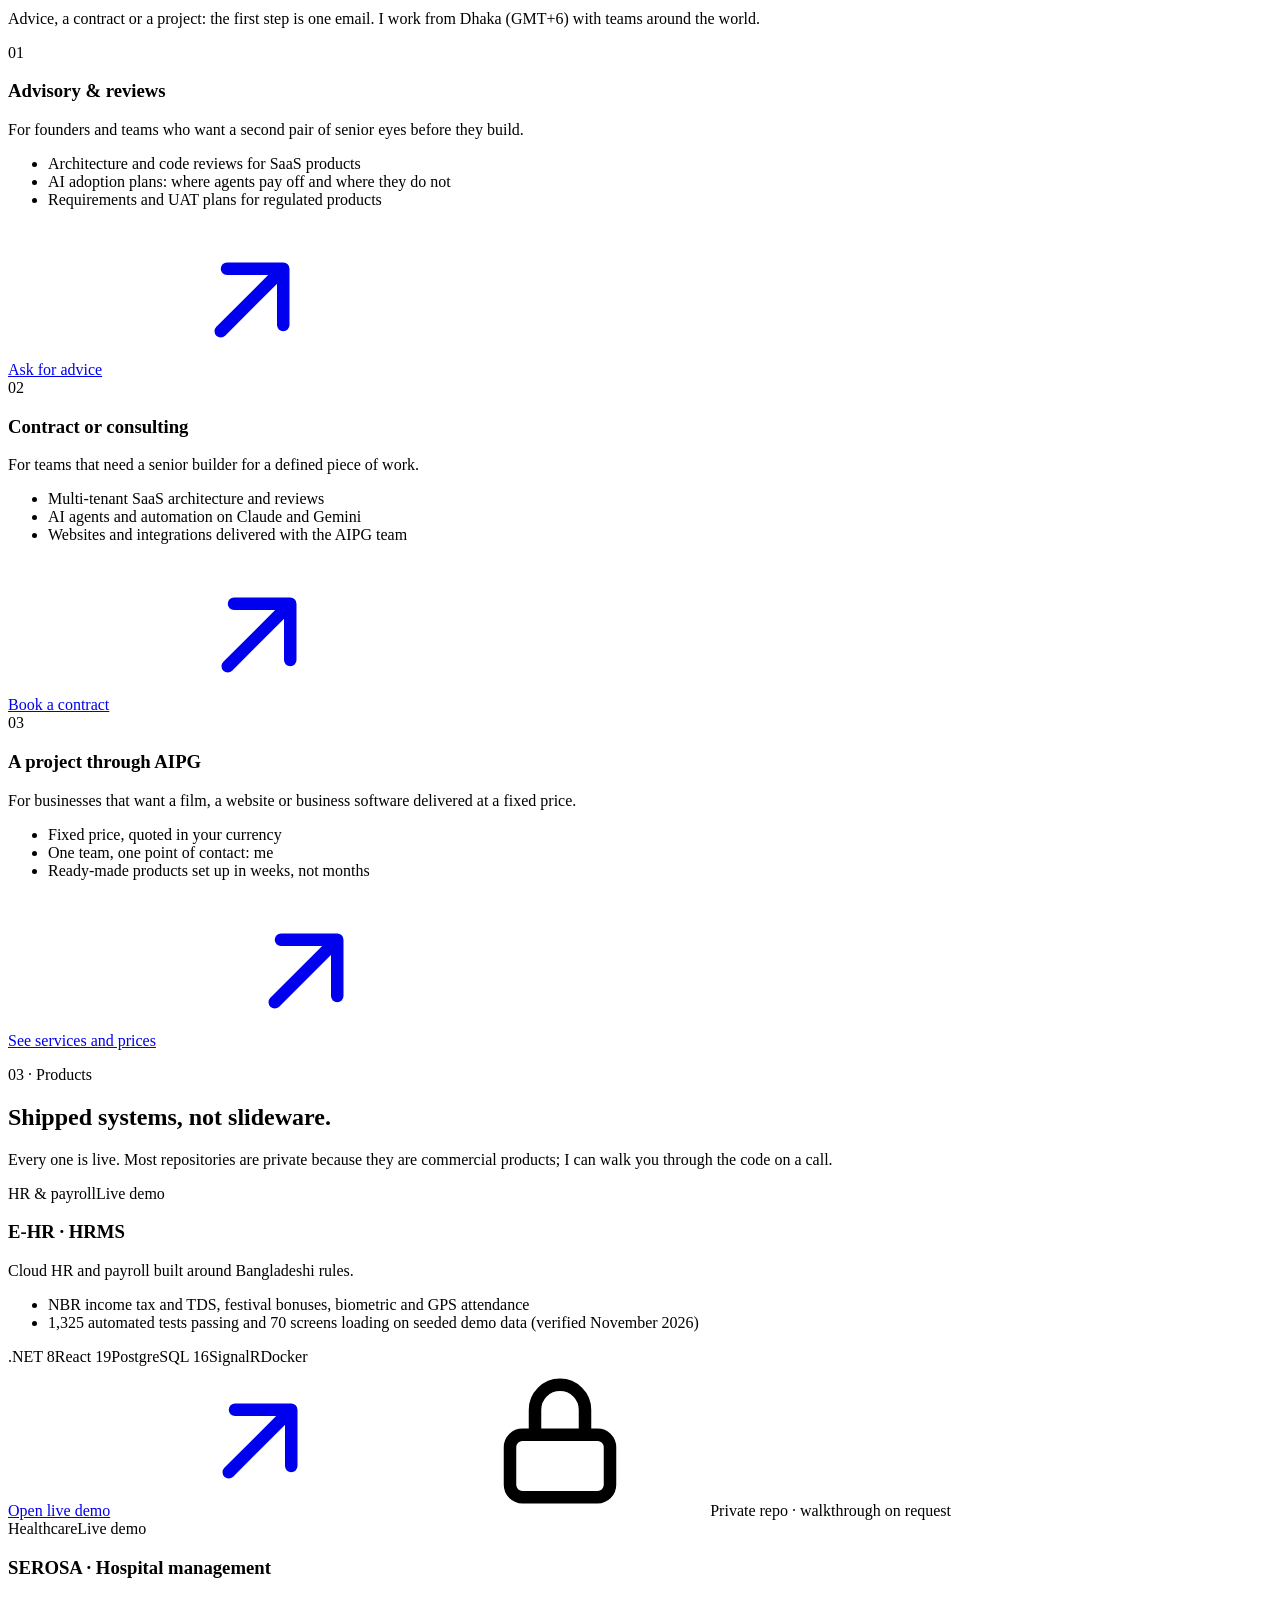
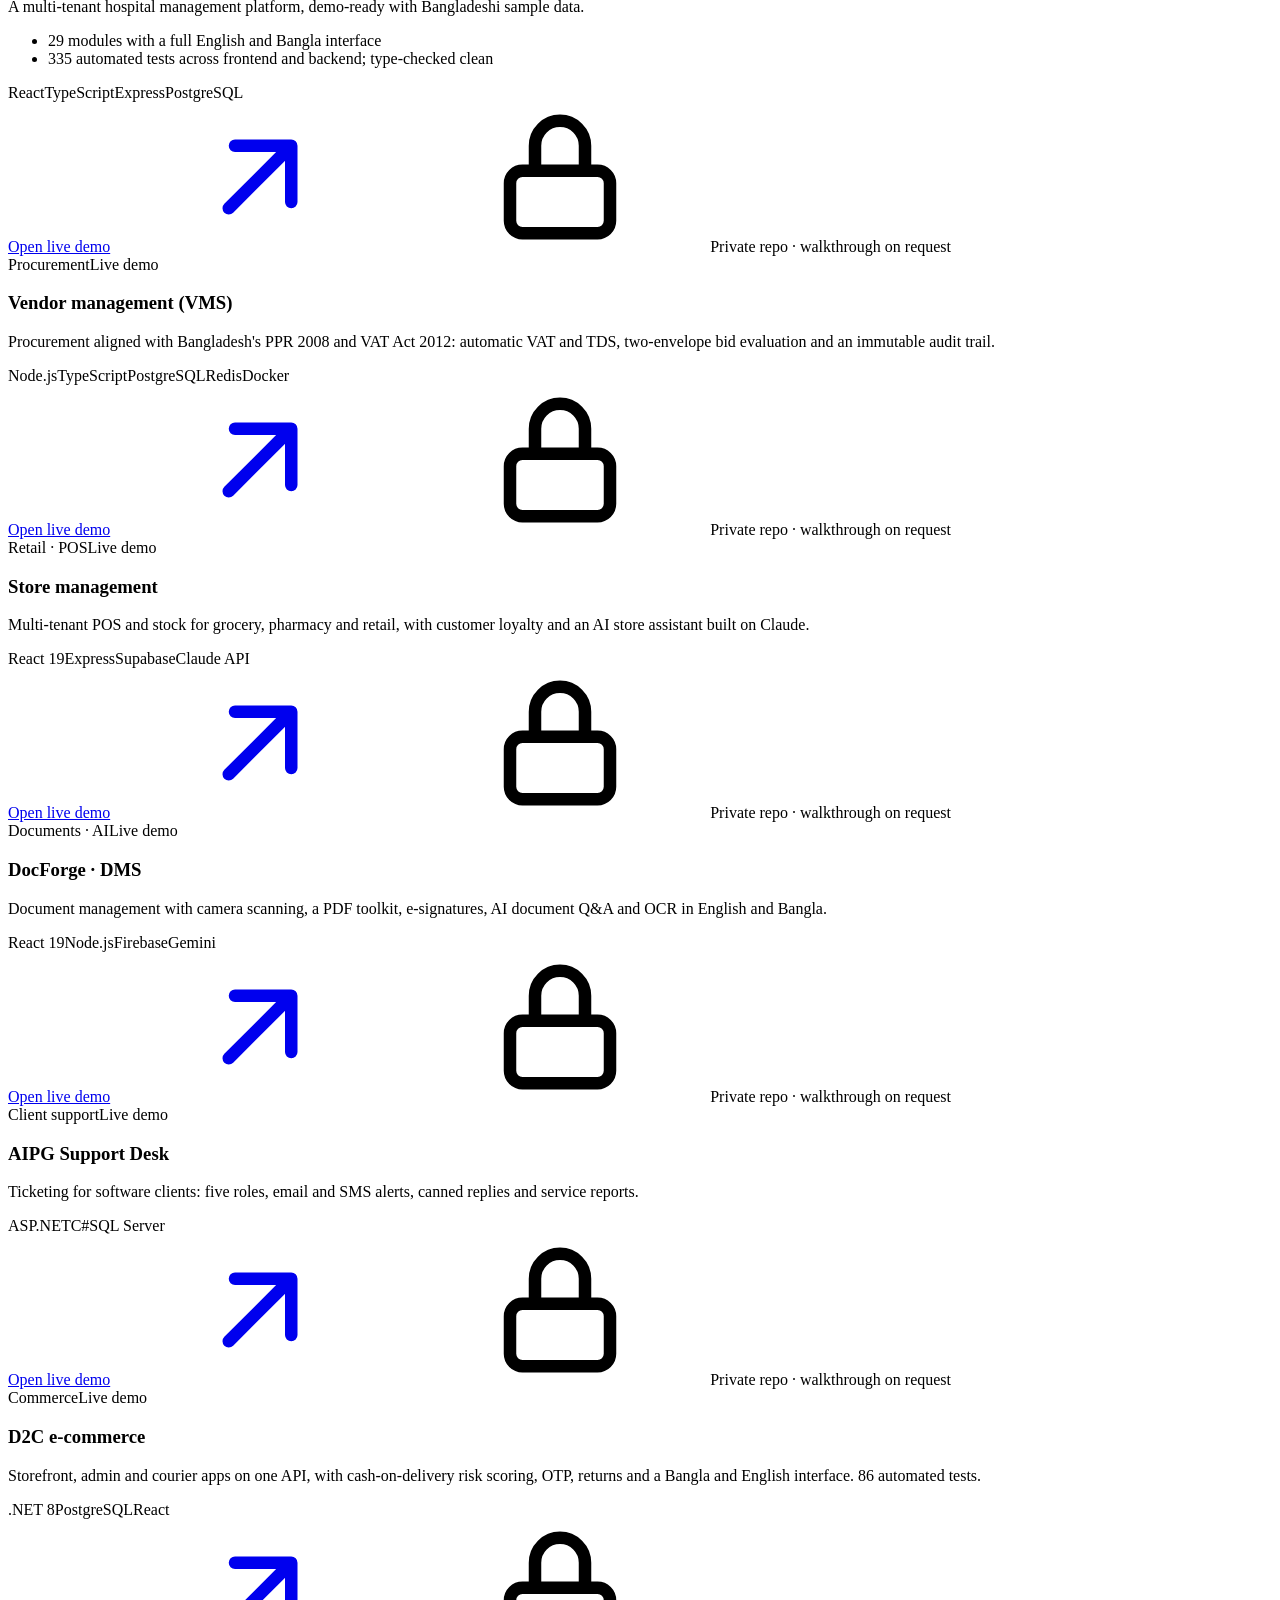
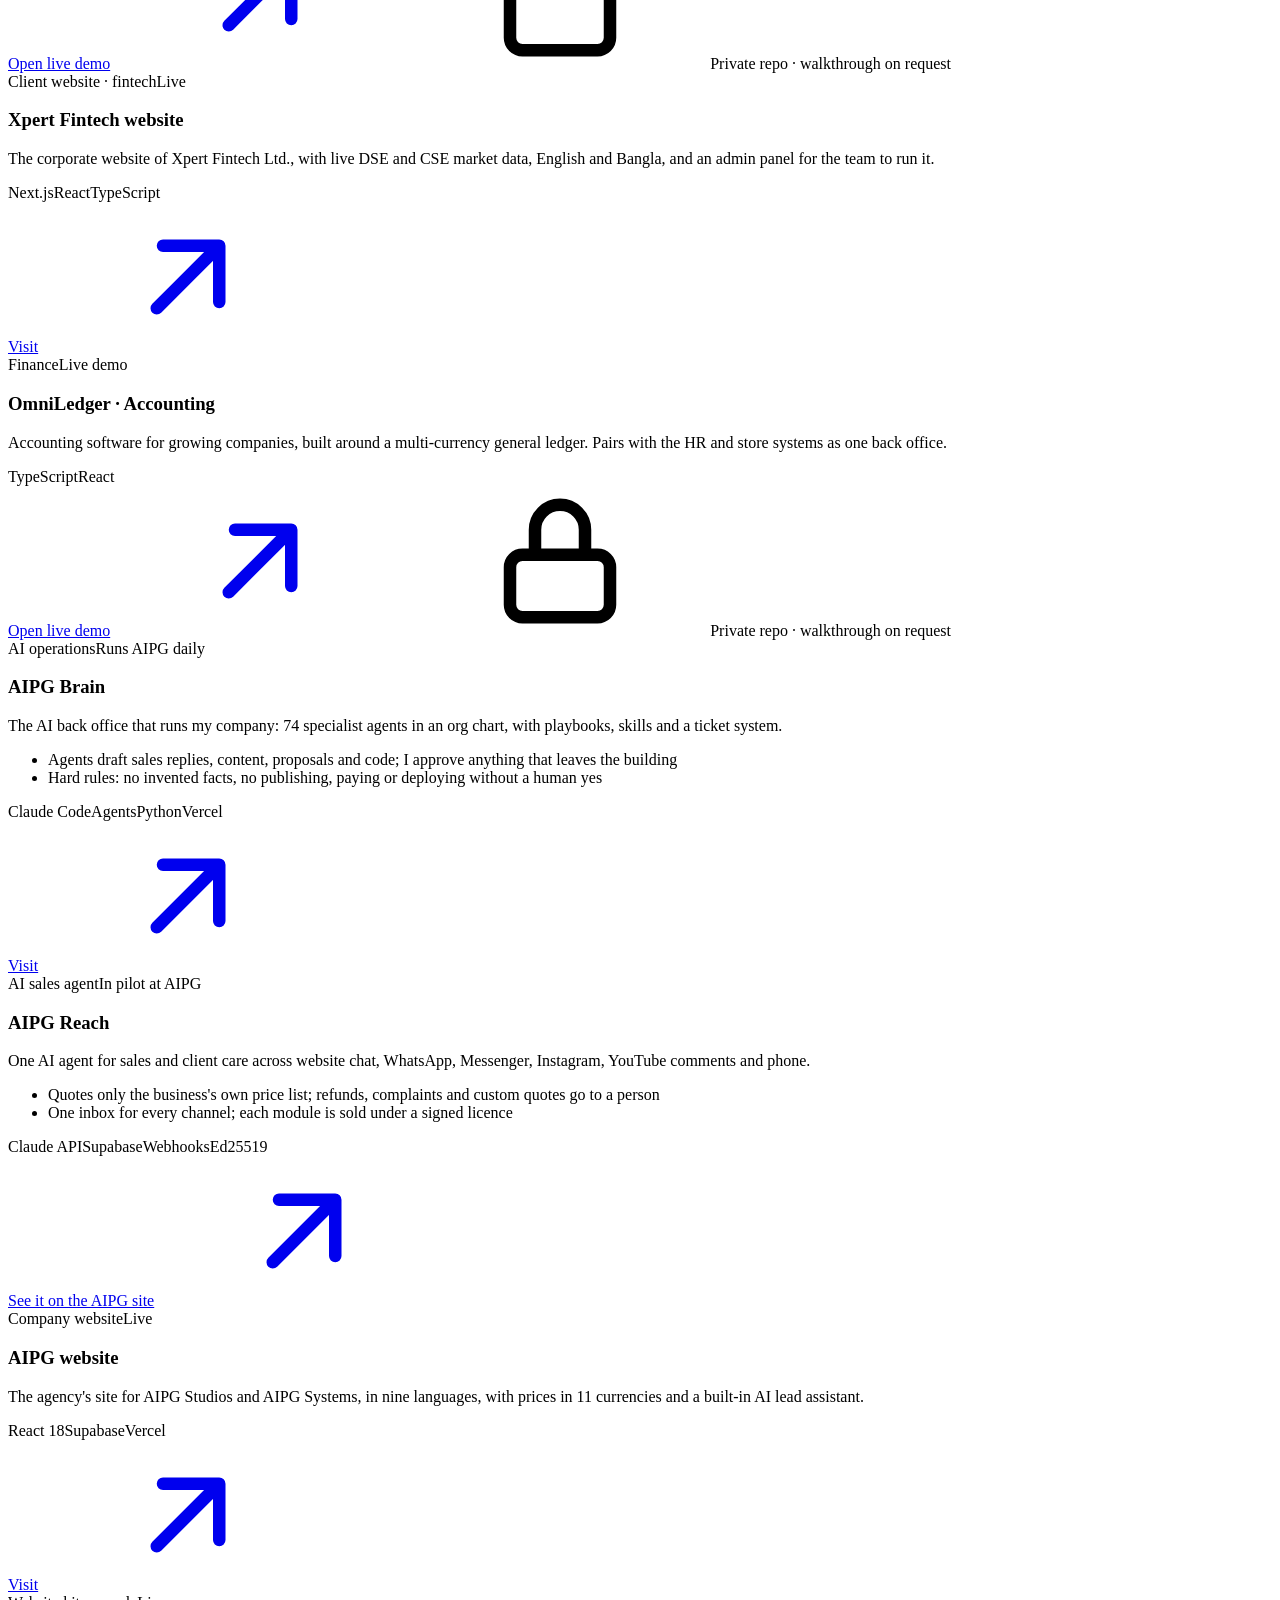
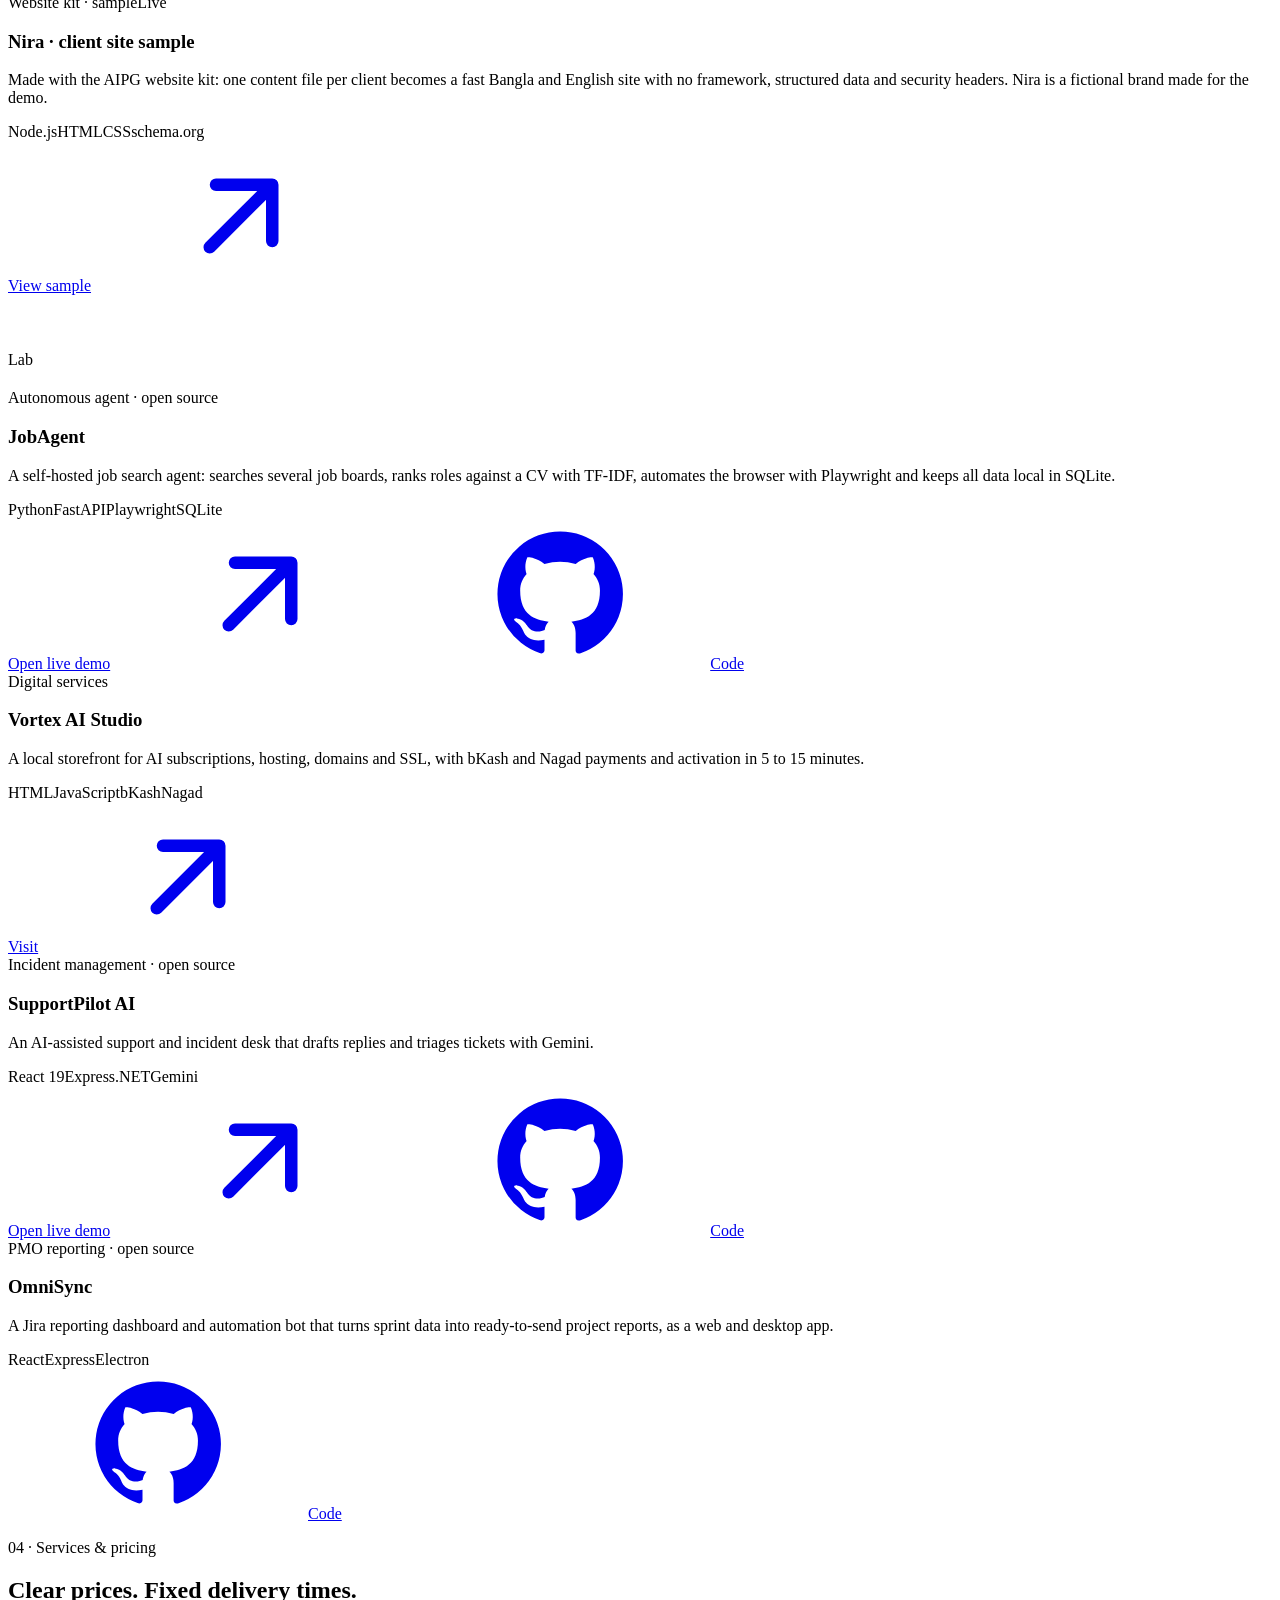
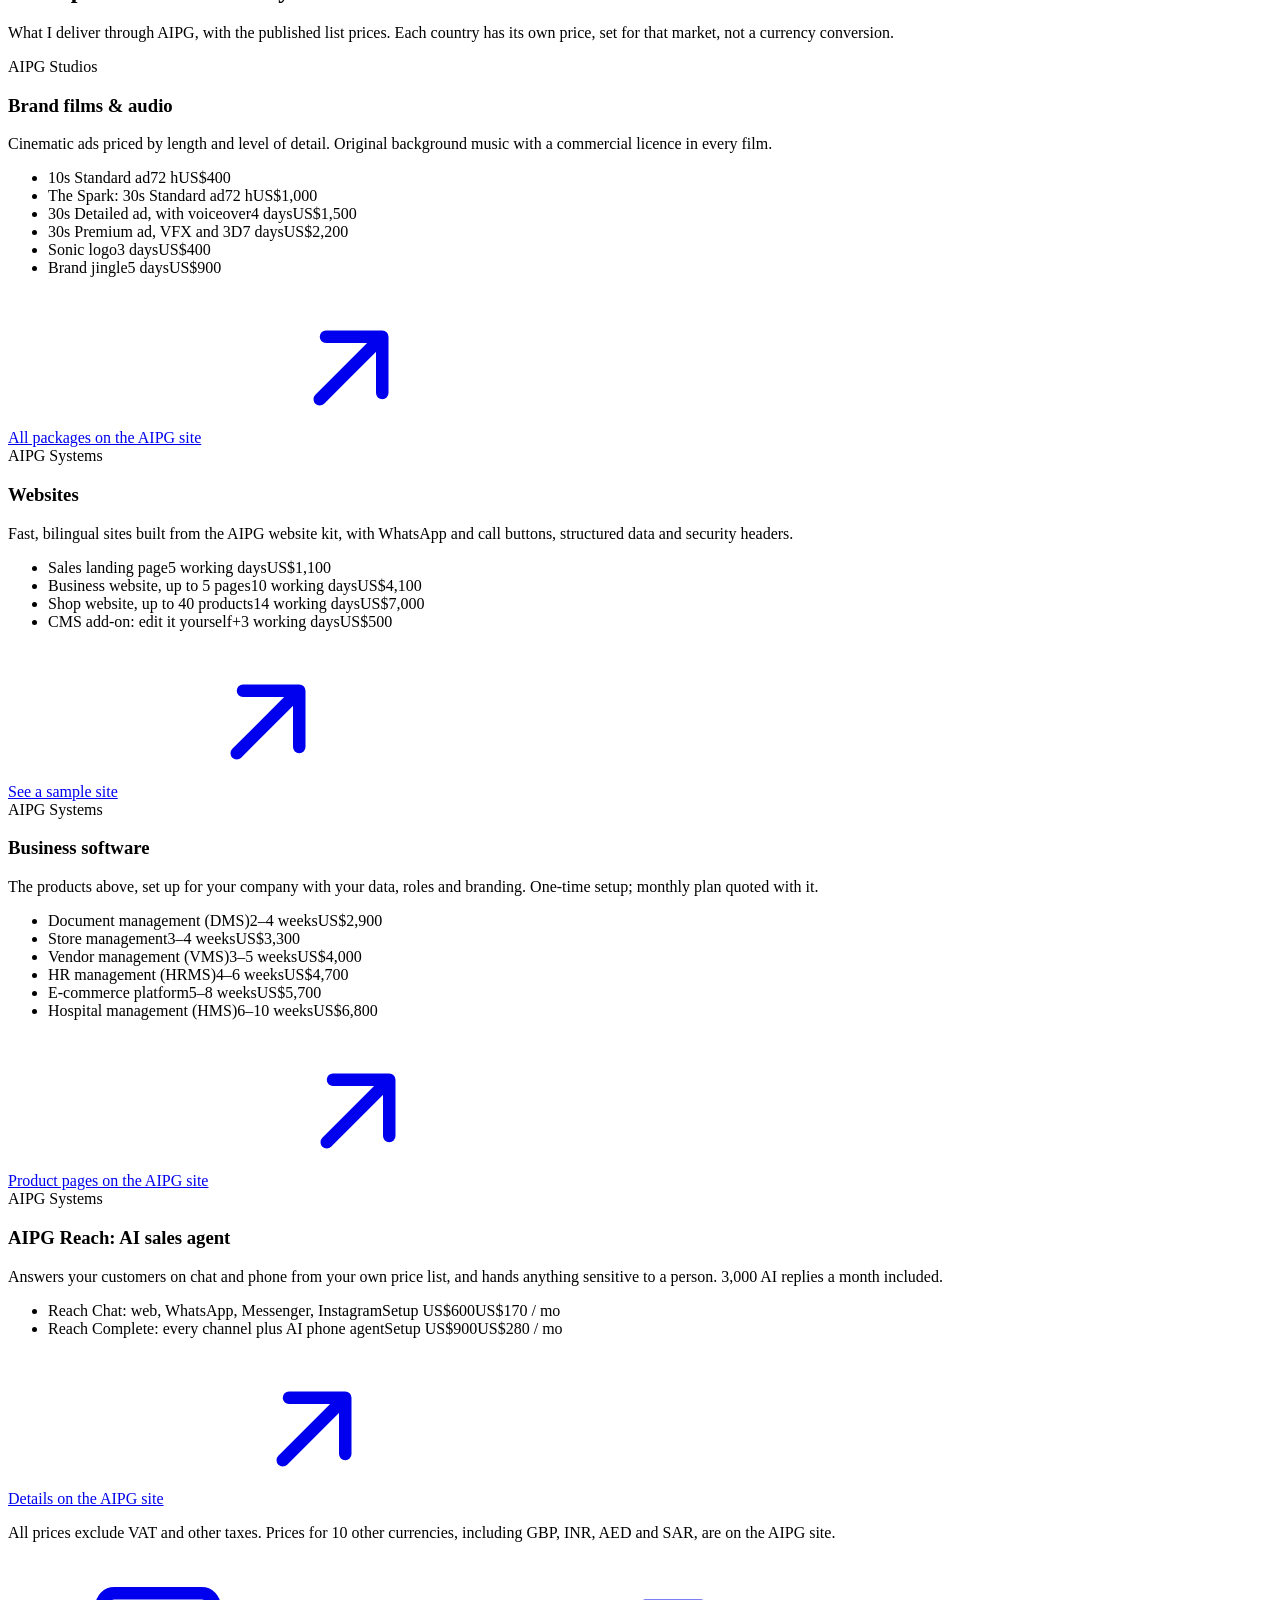
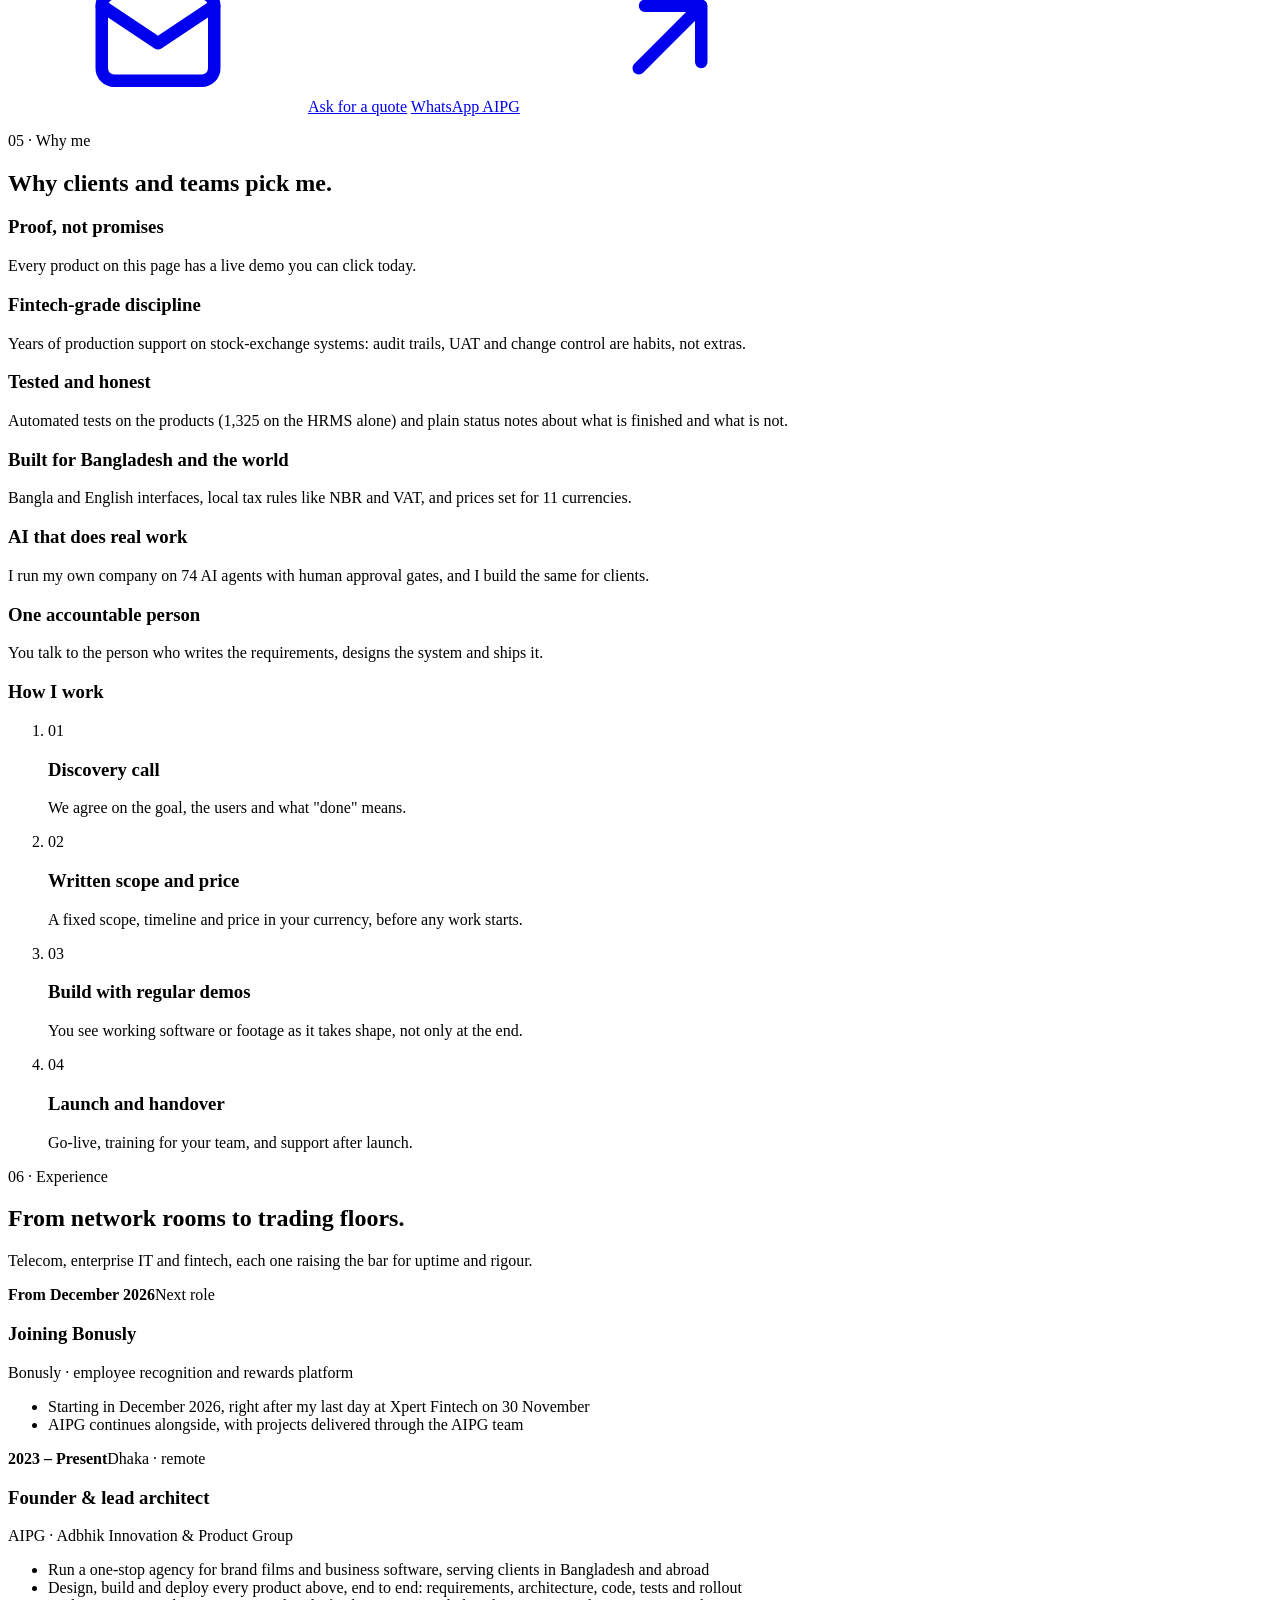
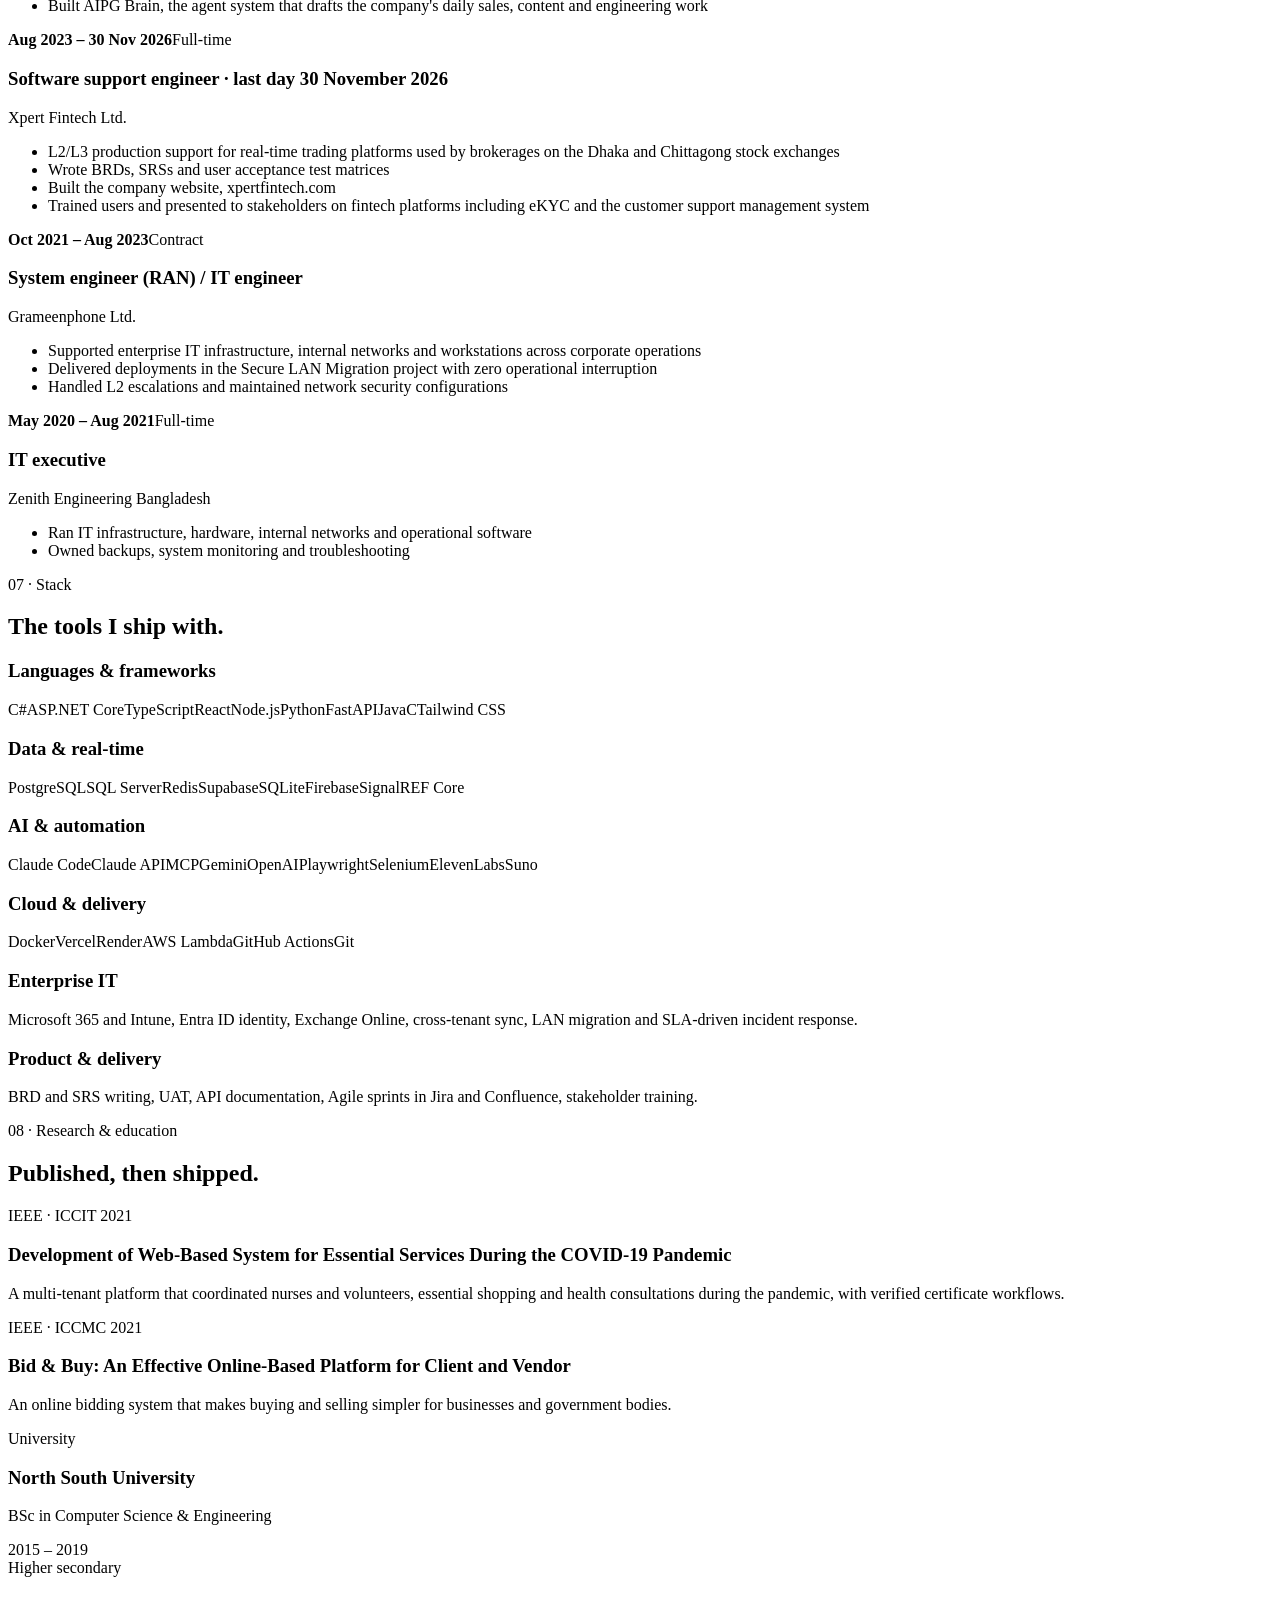
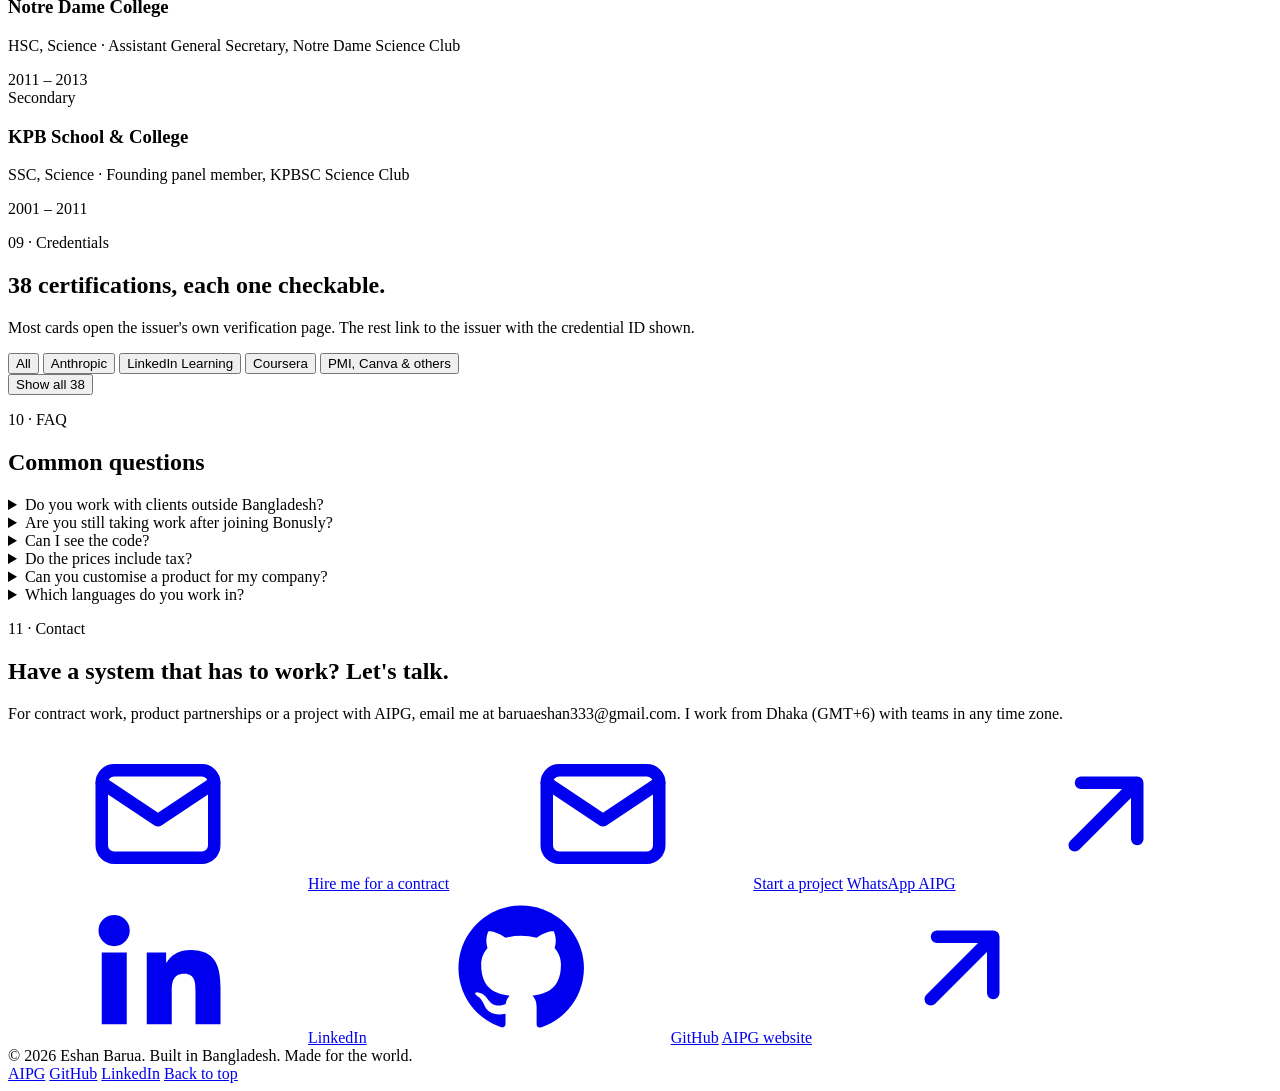
==== commit fb1373cb: "Portfolio: Xpert Fintech ends 30 Nov 2026, joining Bonusly in December; company logos - Hero pill, l" ====
--- a/src/index.template.html
+++ b/src/index.template.html
@@ -74,9 +74,9 @@
   <canvas class="hero-canvas" id="hero-canvas" aria-hidden="true"></canvas>
   <div class="wrap hero-inner">
     <div>
-      <span class="pill"><span class="dot" aria-hidden="true"></span><span data-i18n="hero.pill">Open to AI engineering, senior software and product roles</span></span>
+      <span class="pill"><span class="dot" aria-hidden="true"></span><span data-i18n="hero.pill">Joining Bonusly in December 2026 · AIPG is taking new projects</span></span>
       <h1><span data-i18n="hero.h1a">I build the software</span> <span class="grad" data-i18n="hero.h1b">that runs businesses.</span></h1>
-      <p class="lede" data-i18n-html="hero.lede">Founder of <strong>AIPG</strong>, a software and digital content agency in Dhaka working with clients worldwide. By day I support real-time trading platforms for the Dhaka and Chittagong stock exchanges at <strong>Xpert Fintech</strong>. The rest of the time I design and ship multi-tenant SaaS: HR and payroll, hospital, procurement, retail and document platforms, and the AI agents that run my own company.</p>
+      <p class="lede" data-i18n-html="hero.lede">Founder of <strong>AIPG</strong>, a software and digital content agency in Dhaka working with clients worldwide. Until 30 November 2026 I support real-time trading platforms for the Dhaka and Chittagong stock exchanges at <strong>Xpert Fintech</strong>; in December I join <strong>Bonusly</strong>. Alongside, I design and ship multi-tenant SaaS: HR and payroll, hospital, procurement, retail and document platforms, and the AI agents that run my own company.</p>
       <div class="cta-row">
         <a class="btn btn-primary" href="#hire"><span data-i18n="hero.cta0">Hire me</span><svg aria-hidden="true"><use href="#i-down"/></svg></a>
         <a class="btn" href="#work"><span data-i18n="hero.cta1">See the products</span></a>
@@ -89,6 +89,7 @@
         <div class="stat"><dt class="sr-only" data-i18n="stat.3l">Verified certifications</dt><dd style="margin:0"><b data-i18n="stat.3v">38</b><span data-i18n="stat.3s">verified certifications</span></dd></div>
         <div class="stat"><dt class="sr-only" data-i18n="stat.4l">IEEE conference papers</dt><dd style="margin:0"><b data-i18n="stat.4v">2</b><span data-i18n="stat.4s">IEEE conference papers</span></dd></div>
       </dl>
+      <div class="cos"><p class="co-label" data-i18n="co.label">Where I have worked</p><ul class="co-list"><li class="co next"><!--LOGO:bonusly|Bo--><span class="co-txt"><b>Bonusly</b><span data-i18n="co.bonusly">Joining · Dec 2026</span></span></li><li class="co "><!--LOGO:xpert|XF--><span class="co-txt"><b>Xpert Fintech</b><span data-i18n="co.xpert">Aug 2023 – 30 Nov 2026</span></span></li><li class="co "><!--LOGO:aipg|AI--><span class="co-txt"><b>AIPG</b><span data-i18n="co.aipg">Founder · 2023 – Present</span></span></li><li class="co "><!--LOGO:gp|GP--><span class="co-txt"><b>Grameenphone</b><span data-i18n="co.gp">Oct 2021 – Aug 2023</span></span></li><li class="co "><!--LOGO:zenith|ZE--><span class="co-txt"><b>Zenith Engineering</b><span data-i18n="co.zenith">May 2020 – Aug 2021</span></span></li></ul></div>
     </div>
     <figure class="portrait" style="margin:0">
       <div class="portrait-frame">
@@ -111,7 +112,7 @@
     <div class="sec-head rv">
       <div>
         <p class="eyebrow" data-i18n="about.eye">01 · Profile</p>
-        <h2 data-i18n="about.h">Capital markets by day. Products by night.</h2>
+        <h2 data-i18n="about.h">Enterprise engineer. Product builder.</h2>
       </div>
     </div>
     <div class="term-wrap">
@@ -120,7 +121,7 @@
         <p data-i18n-html="about.p2">That standard is what I bring to everything I build at <strong>AIPG</strong>: tenant isolation by default, audit trails, real tests, and honest status notes. I write the requirements, design the architecture, build it, and train the people who use it.</p>
         <dl class="kv">
           <dt data-i18n="about.k1">Focus</dt><dd data-i18n="about.v1">Multi-tenant SaaS, fintech, AI agents</dd>
-          <dt data-i18n="about.k2">Roles</dt><dd data-i18n="about.v2">AI engineer · Senior software engineer · Product manager</dd>
+          <dt data-i18n="about.k2">Now</dt><dd data-i18n="about.v2">Joining Bonusly in December 2026 · AIPG projects and contract work</dd>
           <dt data-i18n="about.k3">Based in</dt><dd data-i18n="about.v3">Dhaka, Bangladesh · works remotely across time zones</dd>
           <dt data-i18n="about.k4">Languages</dt><dd data-i18n="about.v4">English, Bangla</dd>
         </dl>
@@ -158,21 +159,21 @@
         <p class="eyebrow" data-i18n="hire.eye">02 · Hire me</p>
         <h2 data-i18n="hire.h">Three ways to work with me.</h2>
       </div>
-      <p data-i18n="hire.sub">A role, a contract or a project: the first step is one email. I work from Dhaka (GMT+6) with teams around the world.</p>
+      <p data-i18n="hire.sub">Advice, a contract or a project: the first step is one email. I work from Dhaka (GMT+6) with teams around the world.</p>
     </div>
     <div class="ways">
       <article class="card way rv">
         <span class="way-n mono">01</span>
-        <h3 data-i18n="w1.t">Full-time role</h3>
-        <p data-i18n="w1.d">For companies hiring an AI engineer, senior software engineer or product manager.</p>
-        <ul><li data-i18n="w1.i0">Production fintech support plus full product ownership</li><li data-i18n="w1.i1">Requirements, architecture, code and training in one person</li><li data-i18n="w1.i2">Remote, hybrid or on-site in Dhaka</li></ul>
-        <a class="btn btn-sm" href="mailto:baruaeshan333@gmail.com?subject=Role%20for%20Eshan%20Barua"><span data-i18n="w1.c">Discuss a role</span><svg aria-hidden="true"><use href="#i-arrow"/></svg></a>
+        <h3 data-i18n="w1.t">Advisory &amp; reviews</h3>
+        <p data-i18n="w1.d">For founders and teams who want a second pair of senior eyes before they build.</p>
+        <ul><li data-i18n="w1.i0">Architecture and code reviews for SaaS products</li><li data-i18n="w1.i1">AI adoption plans: where agents pay off and where they do not</li><li data-i18n="w1.i2">Requirements and UAT plans for regulated products</li></ul>
+        <a class="btn btn-sm" href="mailto:baruaeshan333@gmail.com?subject=Advisory%20request"><span data-i18n="w1.c">Ask for advice</span><svg aria-hidden="true"><use href="#i-arrow"/></svg></a>
       </article>
       <article class="card way rv">
         <span class="way-n mono">02</span>
         <h3 data-i18n="w2.t">Contract or consulting</h3>
         <p data-i18n="w2.d">For teams that need a senior builder for a defined piece of work.</p>
-        <ul><li data-i18n="w2.i0">Multi-tenant SaaS architecture and reviews</li><li data-i18n="w2.i1">AI agents and automation on Claude and Gemini</li><li data-i18n="w2.i2">BRD, SRS and UAT for regulated products</li></ul>
+        <ul><li data-i18n="w2.i0">Multi-tenant SaaS architecture and reviews</li><li data-i18n="w2.i1">AI agents and automation on Claude and Gemini</li><li data-i18n="w2.i2">Websites and integrations delivered with the AIPG team</li></ul>
         <a class="btn btn-sm" href="mailto:baruaeshan333@gmail.com?subject=Contract%20work"><span data-i18n="w2.c">Book a contract</span><svg aria-hidden="true"><use href="#i-arrow"/></svg></a>
       </article>
       <article class="card way rv">
@@ -441,7 +442,18 @@
     </div>
     <div class="timeline">
       <article class="job rv">
-        <div class="job-when"><b data-i18n="j0.when">2023 – Present</b><span data-i18n="j0.where">Dhaka · remote</span></div>
+        <div class="job-when"><!--LOGO:bonusly|Bo--><b data-i18n="jb.when">From December 2026</b><span data-i18n="jb.type">Next role</span></div>
+        <div>
+          <h3 data-i18n="jb.role">Joining Bonusly</h3>
+          <p class="org" data-i18n="jb.org">Bonusly · employee recognition and rewards platform</p>
+          <ul>
+            <li data-i18n="jb.b1">Starting in December 2026, right after my last day at Xpert Fintech on 30 November</li>
+            <li data-i18n="jb.b2">AIPG continues alongside, with projects delivered through the AIPG team</li>
+          </ul>
+        </div>
+      </article>
+      <article class="job rv">
+        <div class="job-when"><!--LOGO:aipg|AI--><b data-i18n="j0.when">2023 – Present</b><span data-i18n="j0.where">Dhaka · remote</span></div>
         <div>
           <h3 data-i18n="j0.role">Founder &amp; lead architect</h3>
           <p class="org" data-i18n="j0.org">AIPG · Adbhik Innovation &amp; Product Group</p>
@@ -453,19 +465,20 @@
         </div>
       </article>
       <article class="job rv">
-        <div class="job-when"><b data-i18n="j1.when">Aug 2023 – Present</b><span data-i18n="j1.type">Full-time</span></div>
+        <div class="job-when"><!--LOGO:xpert|XF--><b data-i18n="j1.when">Aug 2023 – 30 Nov 2026</b><span data-i18n="j1.type">Full-time</span></div>
         <div>
-          <h3 data-i18n="j1.role">Software support engineer</h3>
+          <h3 data-i18n="j1.role">Software support engineer · last day 30 November 2026</h3>
           <p class="org">Xpert Fintech Ltd.</p>
           <ul>
             <li data-i18n="j1.b1">L2/L3 production support for real-time trading platforms used by brokerages on the Dhaka and Chittagong stock exchanges</li>
-            <li data-i18n="j1.b2">Write BRDs, SRSs and user acceptance test matrices</li>
-            <li data-i18n="j1.b3">Train users and present to stakeholders on fintech platforms including eKYC and the customer support management system</li>
+            <li data-i18n="j1.b2">Wrote BRDs, SRSs and user acceptance test matrices</li>
+            <li data-i18n="j1.b4">Built the company website, xpertfintech.com</li>
+            <li data-i18n="j1.b3">Trained users and presented to stakeholders on fintech platforms including eKYC and the customer support management system</li>
           </ul>
         </div>
       </article>
       <article class="job rv">
-        <div class="job-when"><b data-i18n="j2.when">Oct 2021 – Aug 2023</b><span data-i18n="j2.type">Contract</span></div>
+        <div class="job-when"><!--LOGO:gp|GP--><b data-i18n="j2.when">Oct 2021 – Aug 2023</b><span data-i18n="j2.type">Contract</span></div>
         <div>
           <h3 data-i18n="j2.role">System engineer (RAN) / IT engineer</h3>
           <p class="org">Grameenphone Ltd.</p>
@@ -477,7 +490,7 @@
         </div>
       </article>
       <article class="job rv">
-        <div class="job-when"><b data-i18n="j3.when">May 2020 – Aug 2021</b><span data-i18n="j1.type">Full-time</span></div>
+        <div class="job-when"><!--LOGO:zenith|ZE--><b data-i18n="j3.when">May 2020 – Aug 2021</b><span data-i18n="j1.type">Full-time</span></div>
         <div>
           <h3 data-i18n="j3.role">IT executive</h3>
           <p class="org">Zenith Engineering Bangladesh</p>
@@ -588,7 +601,7 @@
         <h2 data-i18n="faq.h">Common questions</h2>
       </div>
     </div>
-    <div class="faq"><details class="qa rv"><summary data-i18n="faq.1q">Do you work with clients outside Bangladesh?</summary><p data-i18n="faq.1a">Yes. I work remotely from Dhaka (GMT+6) and overlap with Europe, the Middle East and Asia in the working day. AIPG quotes in 11 currencies.</p></details><details class="qa rv"><summary data-i18n="faq.2q">Are you available for a full-time role?</summary><p data-i18n="faq.2a">Yes, for AI engineering, senior software engineering and product management roles. Email me the role details and we can set up a call.</p></details><details class="qa rv"><summary data-i18n="faq.3q">Can I see the code?</summary><p data-i18n="faq.3a">Most product code is private because the products are sold. I can walk you through the repositories on a screen-share call. Some projects are open source on GitHub.</p></details><details class="qa rv"><summary data-i18n="faq.4q">Do the prices include tax?</summary><p data-i18n="faq.4a">No. Prices exclude VAT and other taxes, which are added to the invoice where they apply.</p></details><details class="qa rv"><summary data-i18n="faq.5q">Can you customise a product for my company?</summary><p data-i18n="faq.5a">Yes. Setup includes your roles, data and branding. Larger changes are scoped and quoted separately before work starts.</p></details><details class="qa rv"><summary data-i18n="faq.6q">Which languages do you work in?</summary><p data-i18n="faq.6a">English and Bangla, in writing, on calls and in the software itself.</p></details></div>
+    <div class="faq"><details class="qa rv"><summary data-i18n="faq.1q">Do you work with clients outside Bangladesh?</summary><p data-i18n="faq.1a">Yes. I work remotely from Dhaka (GMT+6) and overlap with Europe, the Middle East and Asia in the working day. AIPG quotes in 11 currencies.</p></details><details class="qa rv"><summary data-i18n="faq.2q">Are you still taking work after joining Bonusly?</summary><p data-i18n="faq.2a">AIPG keeps taking projects, delivered by the AIPG team. For contract or advisory work, email me and I will confirm what fits my schedule.</p></details><details class="qa rv"><summary data-i18n="faq.3q">Can I see the code?</summary><p data-i18n="faq.3a">Most product code is private because the products are sold. I can walk you through the repositories on a screen-share call. Some projects are open source on GitHub.</p></details><details class="qa rv"><summary data-i18n="faq.4q">Do the prices include tax?</summary><p data-i18n="faq.4a">No. Prices exclude VAT and other taxes, which are added to the invoice where they apply.</p></details><details class="qa rv"><summary data-i18n="faq.5q">Can you customise a product for my company?</summary><p data-i18n="faq.5a">Yes. Setup includes your roles, data and branding. Larger changes are scoped and quoted separately before work starts.</p></details><details class="qa rv"><summary data-i18n="faq.6q">Which languages do you work in?</summary><p data-i18n="faq.6a">English and Bangla, in writing, on calls and in the software itself.</p></details></div>
   </div>
 </section>
 
@@ -598,9 +611,9 @@
     <div class="card contact rv">
       <p class="eyebrow" data-i18n="ct.eye">11 · Contact</p>
       <h2 data-i18n="ct.h">Have a system that has to work? Let's talk.</h2>
-      <p data-i18n="ct.p">For roles, product partnerships or a project with AIPG, email me at baruaeshan333@gmail.com. I work from Dhaka (GMT+6) with teams in any time zone.</p>
+      <p data-i18n="ct.p">For contract work, product partnerships or a project with AIPG, email me at baruaeshan333@gmail.com. I work from Dhaka (GMT+6) with teams in any time zone.</p>
       <div class="cta-row">
-        <a class="btn btn-primary" href="mailto:baruaeshan333@gmail.com?subject=Role%20for%20Eshan%20Barua"><svg aria-hidden="true"><use href="#i-mail"/></svg><span data-i18n="ct.role">Hire me for a role</span></a>
+        <a class="btn btn-primary" href="mailto:baruaeshan333@gmail.com?subject=Contract%20work"><svg aria-hidden="true"><use href="#i-mail"/></svg><span data-i18n="ct.role">Hire me for a contract</span></a>
         <a class="btn" href="mailto:baruaeshan333@gmail.com?subject=Project%20with%20AIPG"><svg aria-hidden="true"><use href="#i-mail"/></svg><span data-i18n="ct.proj">Start a project</span></a>
         <a class="btn" href="https://wa.me/8801883165981" target="_blank" rel="noopener"><span data-i18n="svc.cta2">WhatsApp AIPG</span><svg aria-hidden="true"><use href="#i-arrow"/></svg></a>
         <a class="btn" href="https://www.linkedin.com/in/eshan01" target="_blank" rel="noopener"><svg aria-hidden="true"><use href="#i-in"/></svg><span>LinkedIn</span></a>
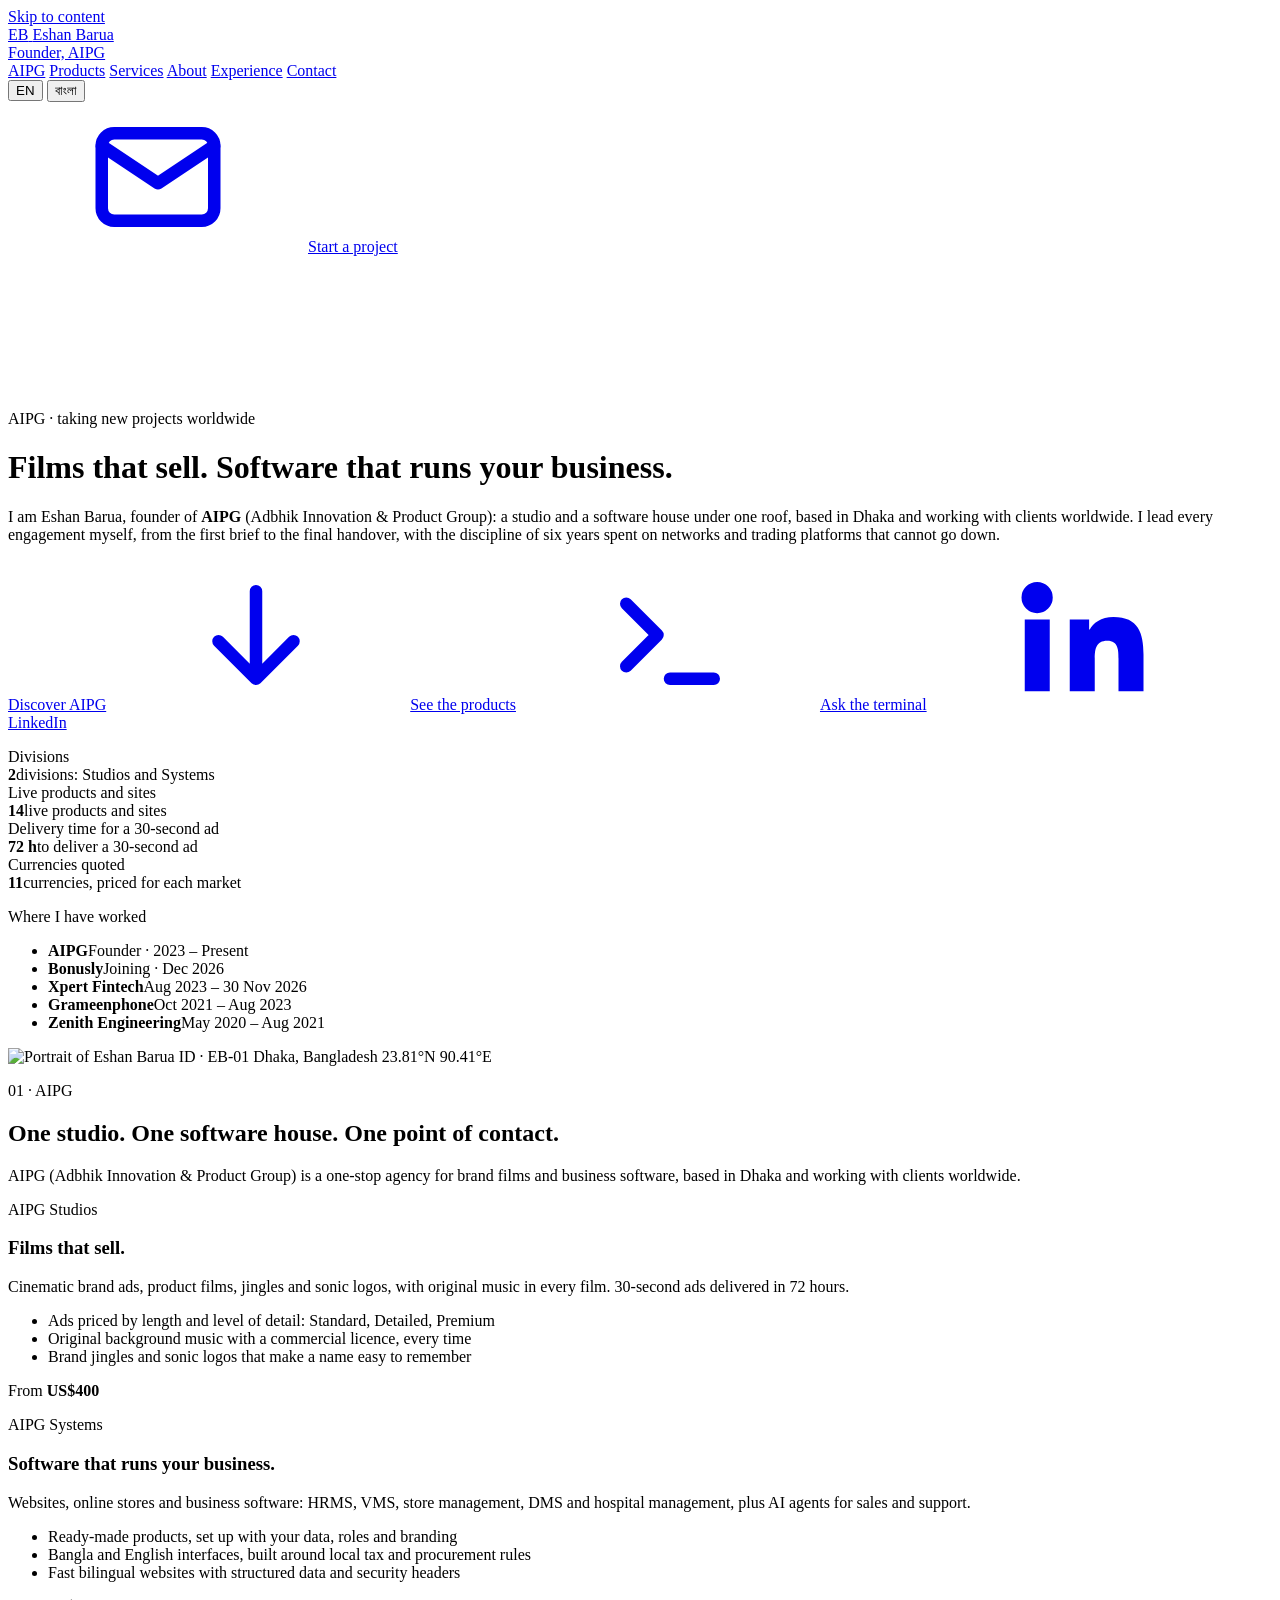
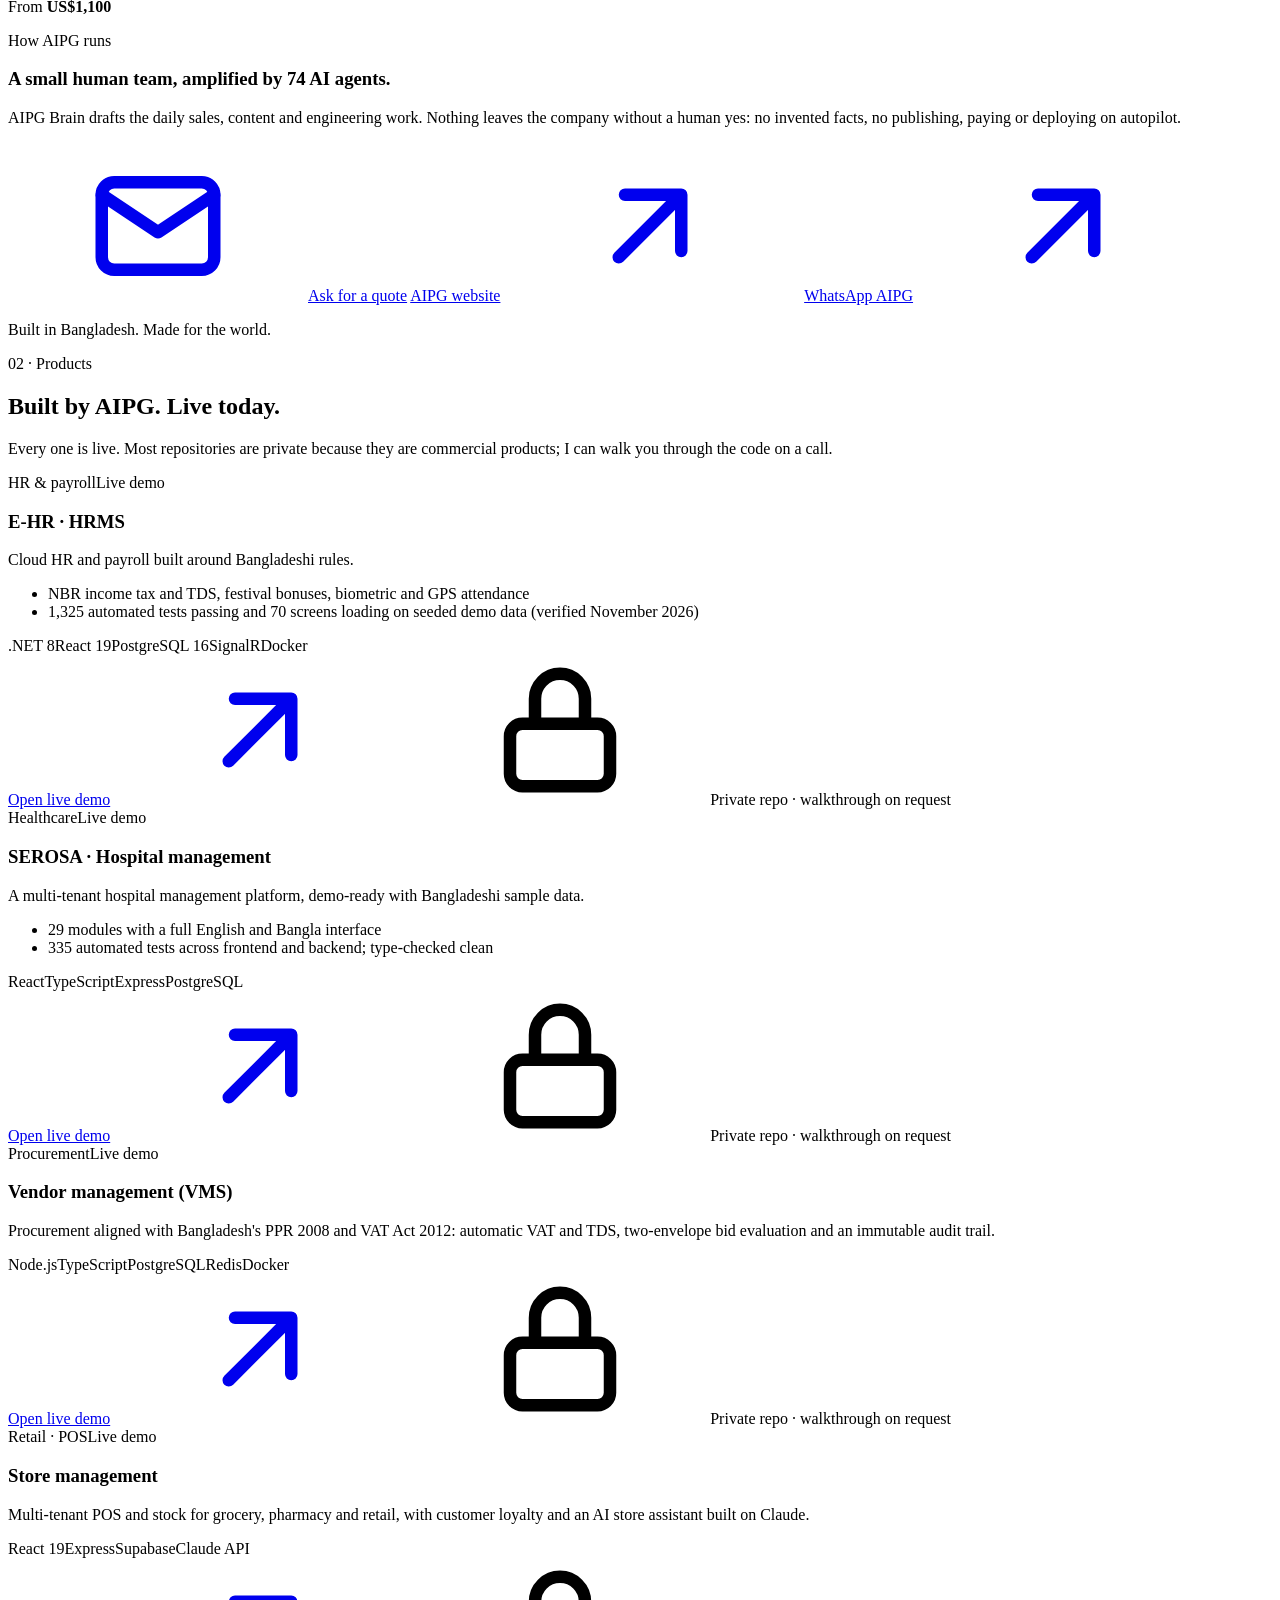
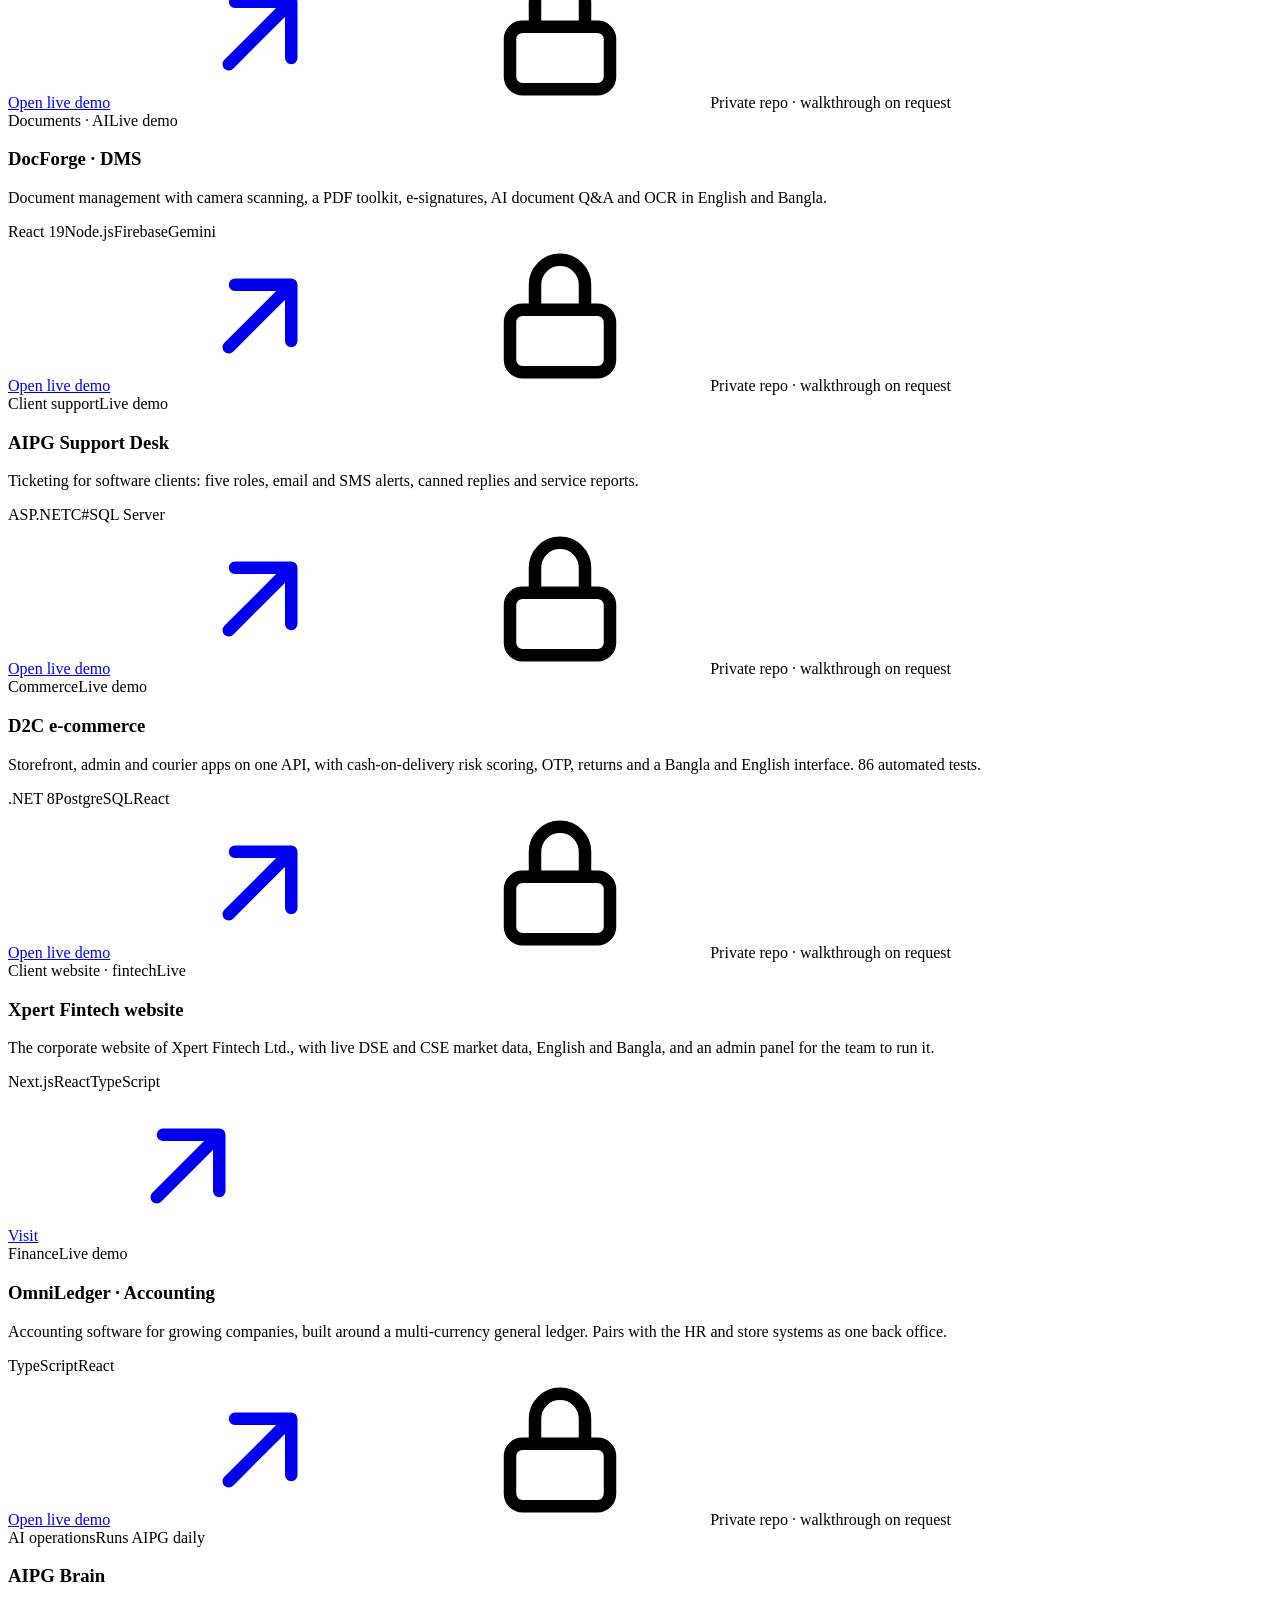
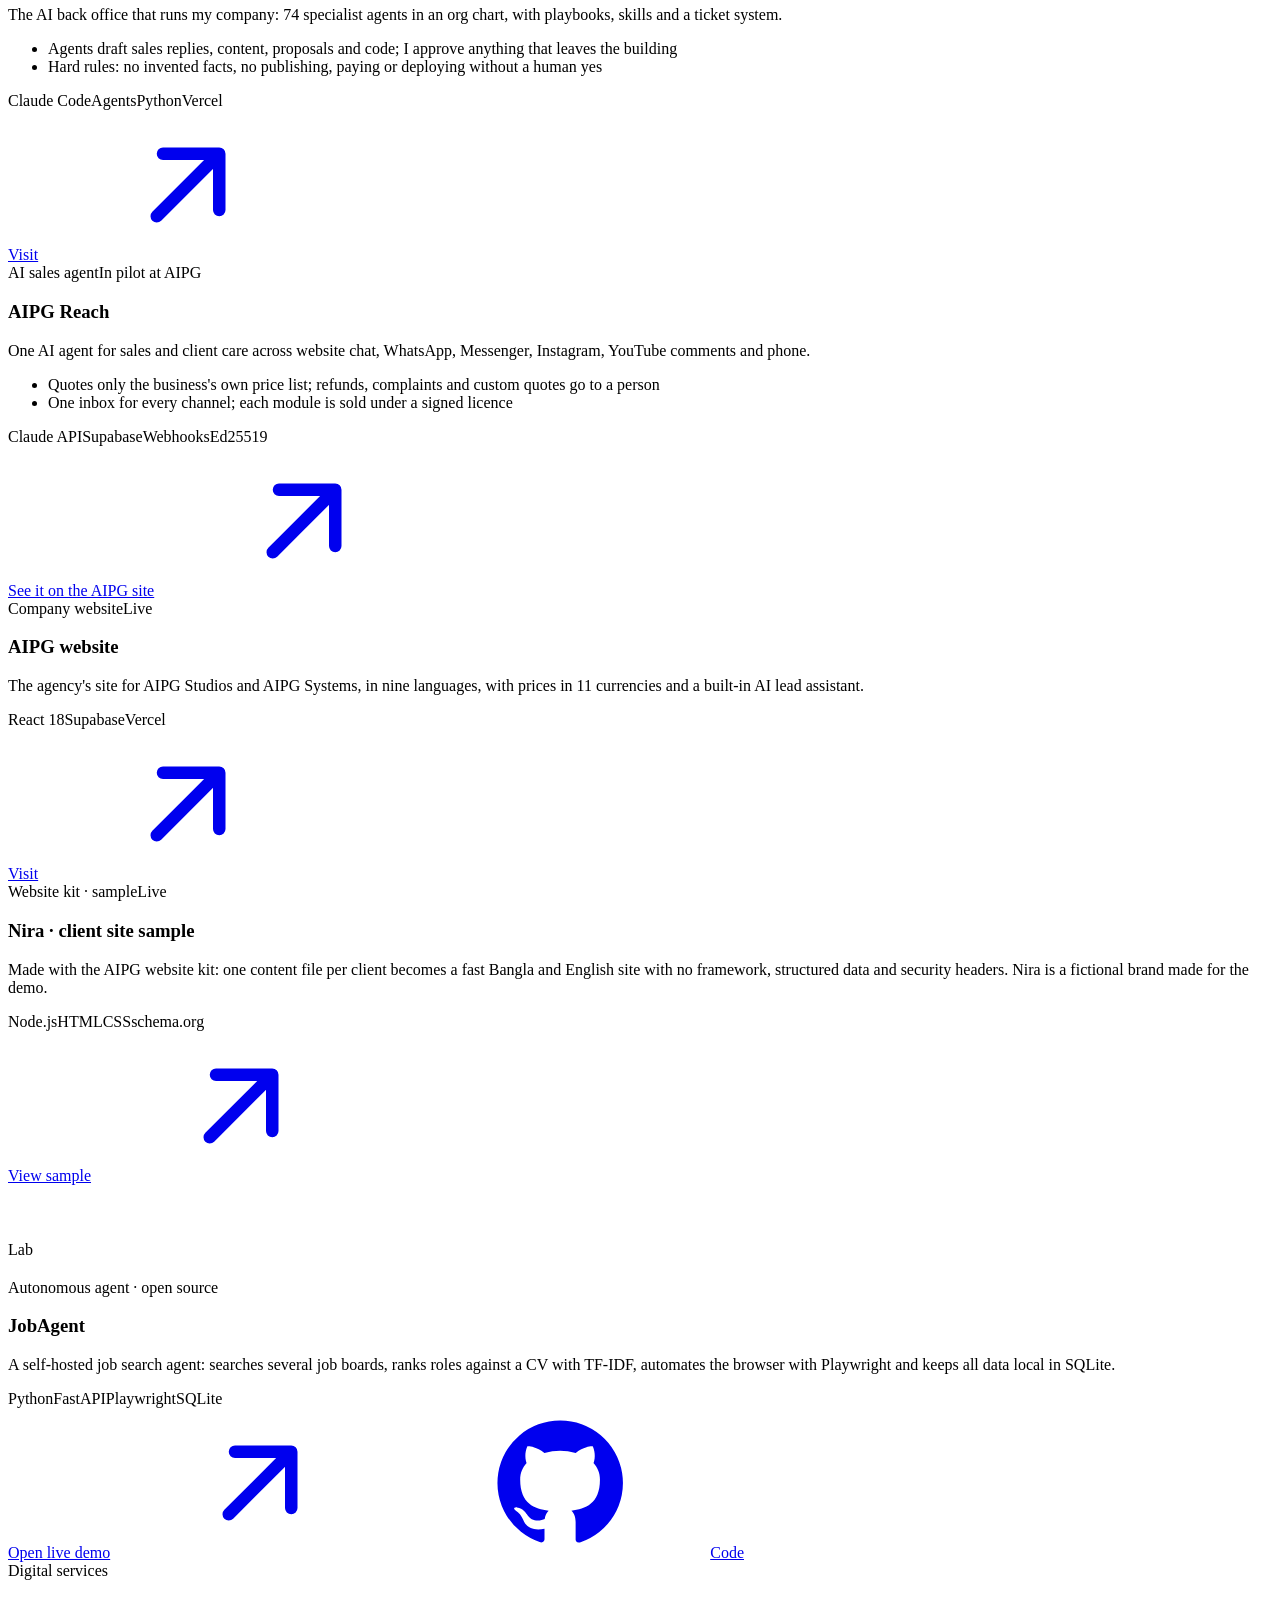
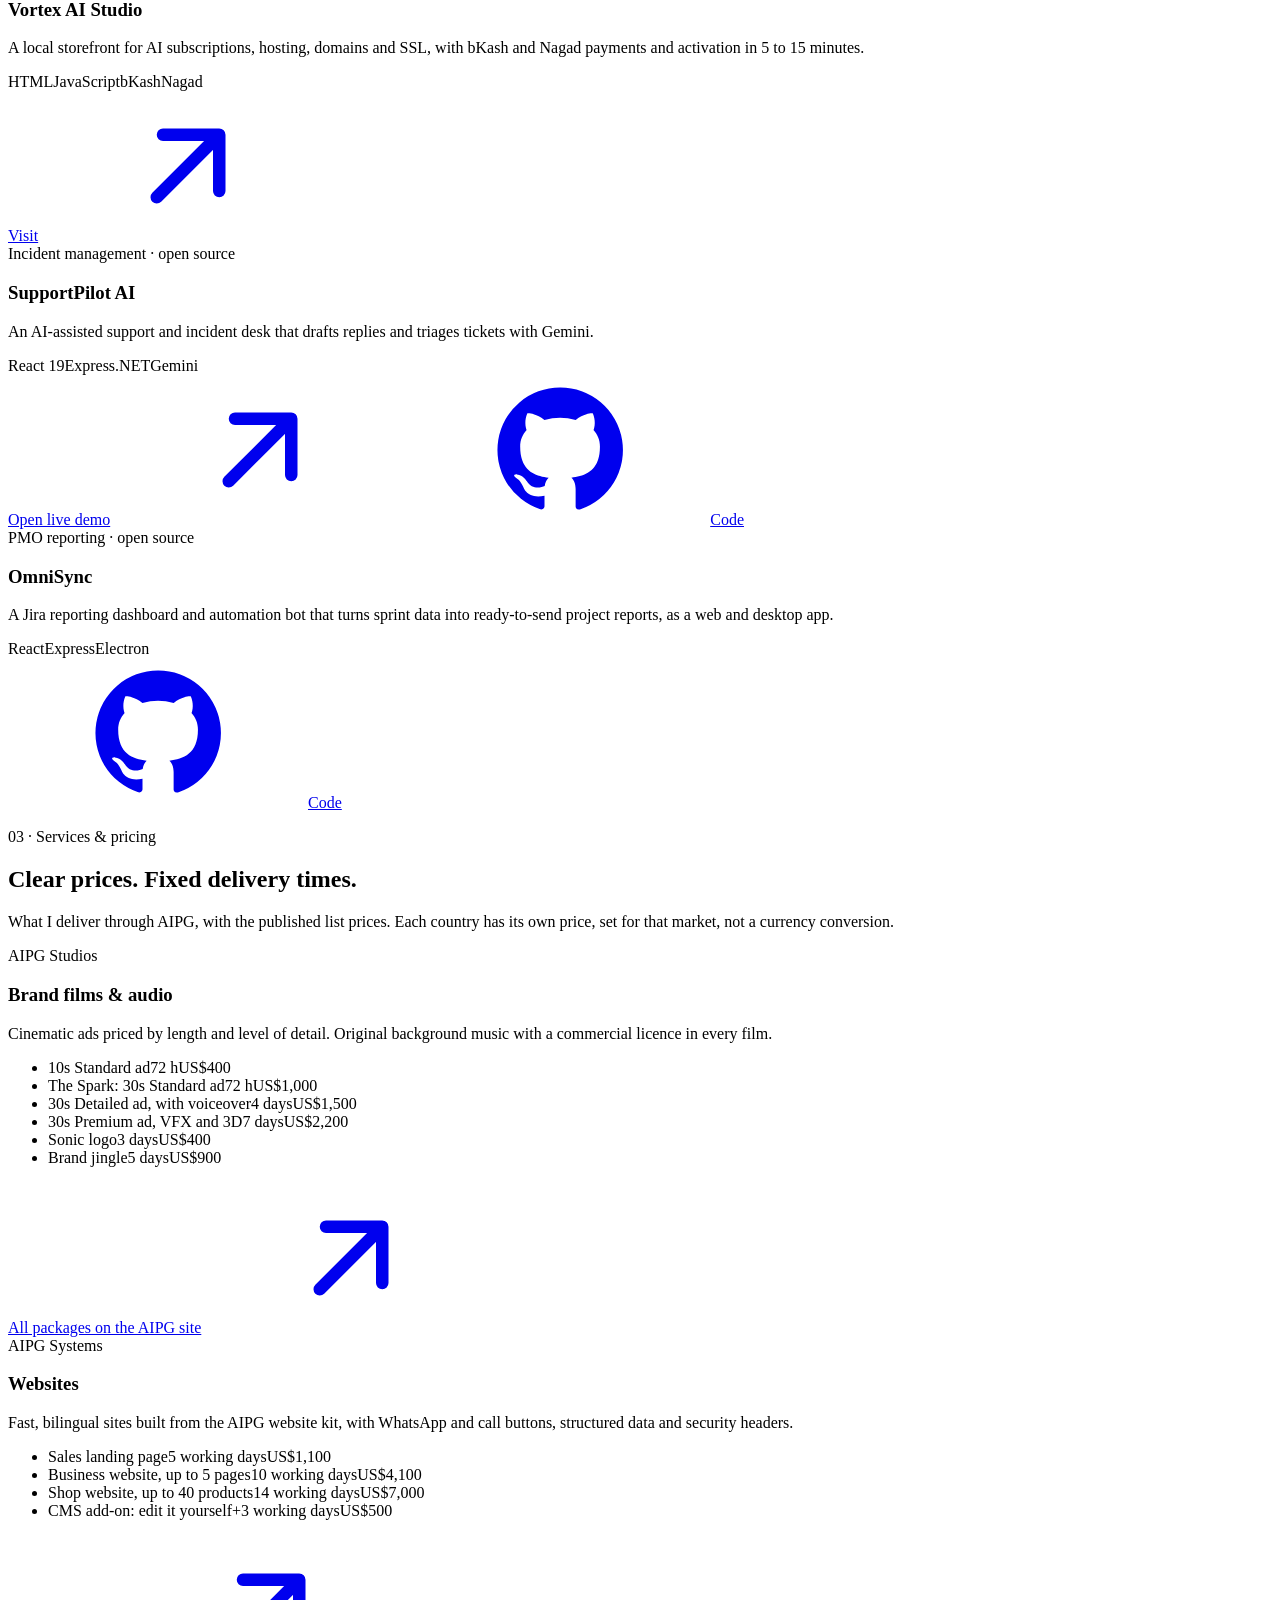
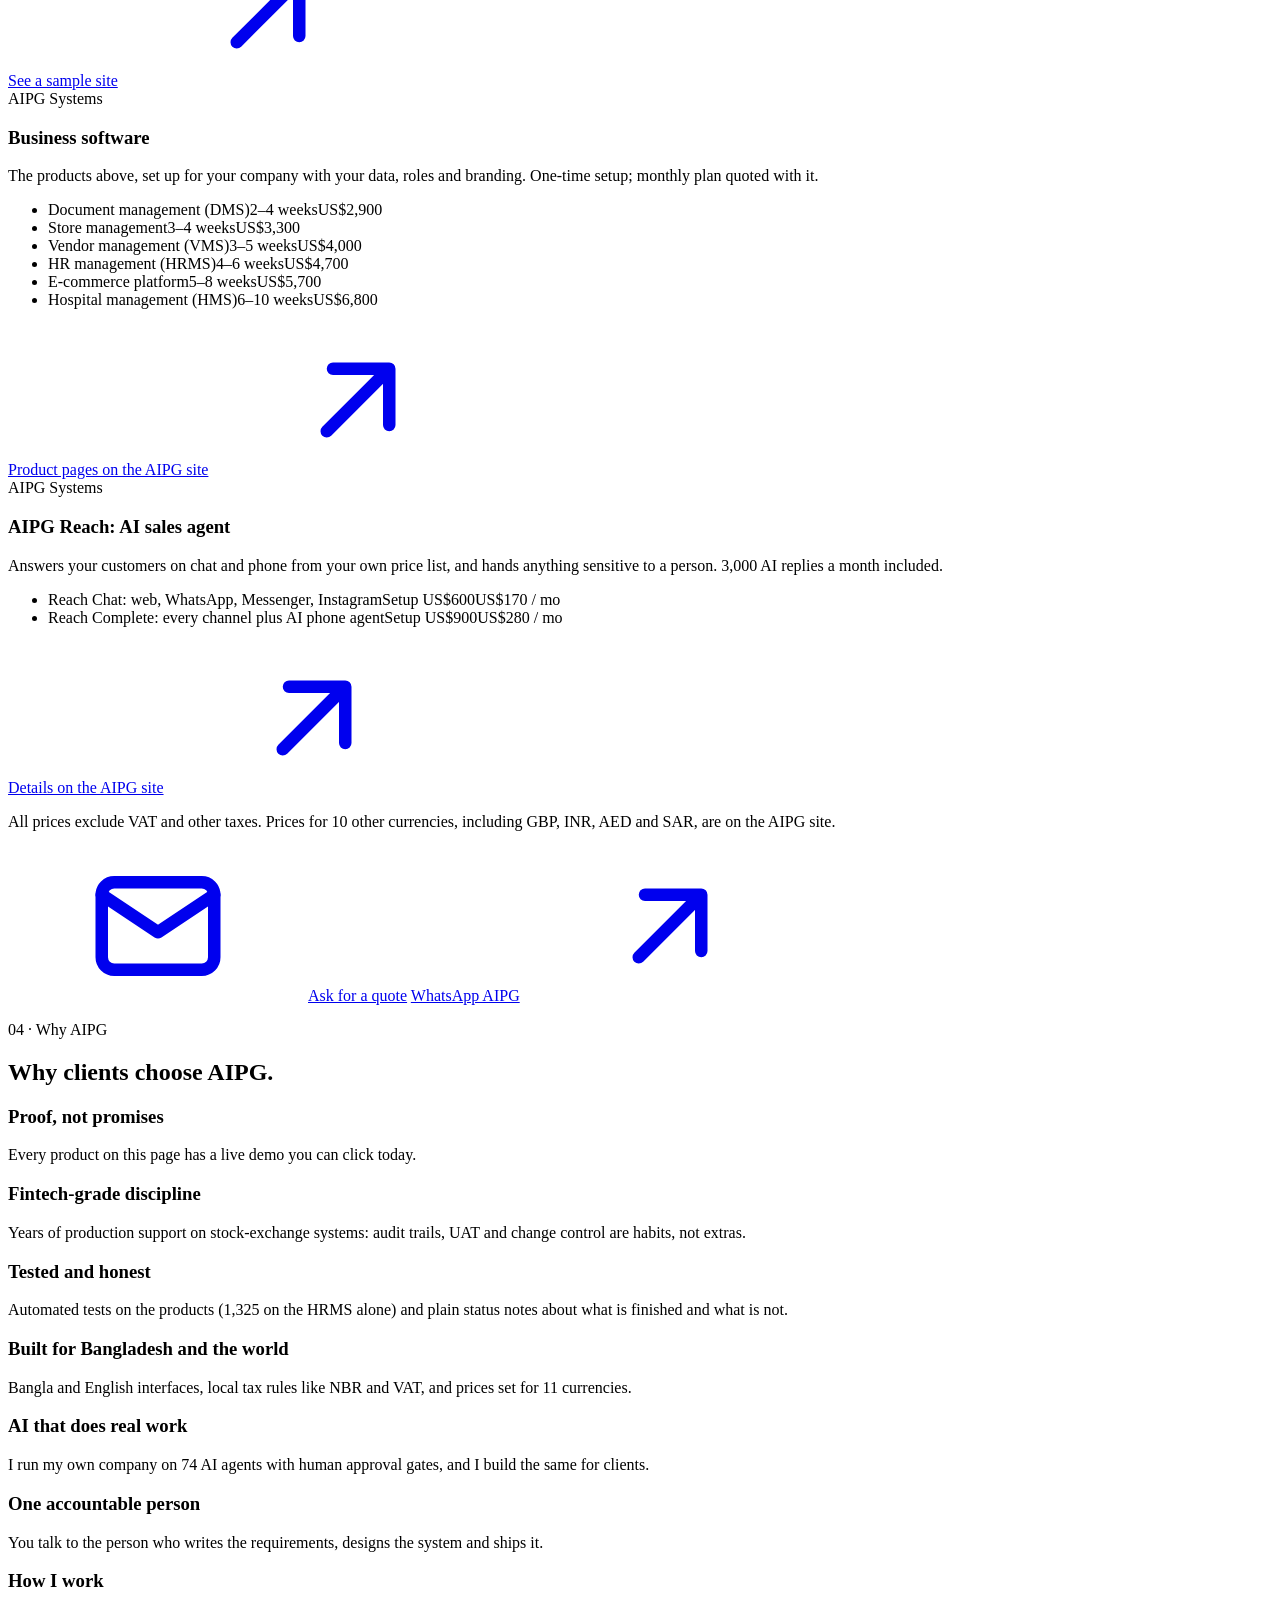
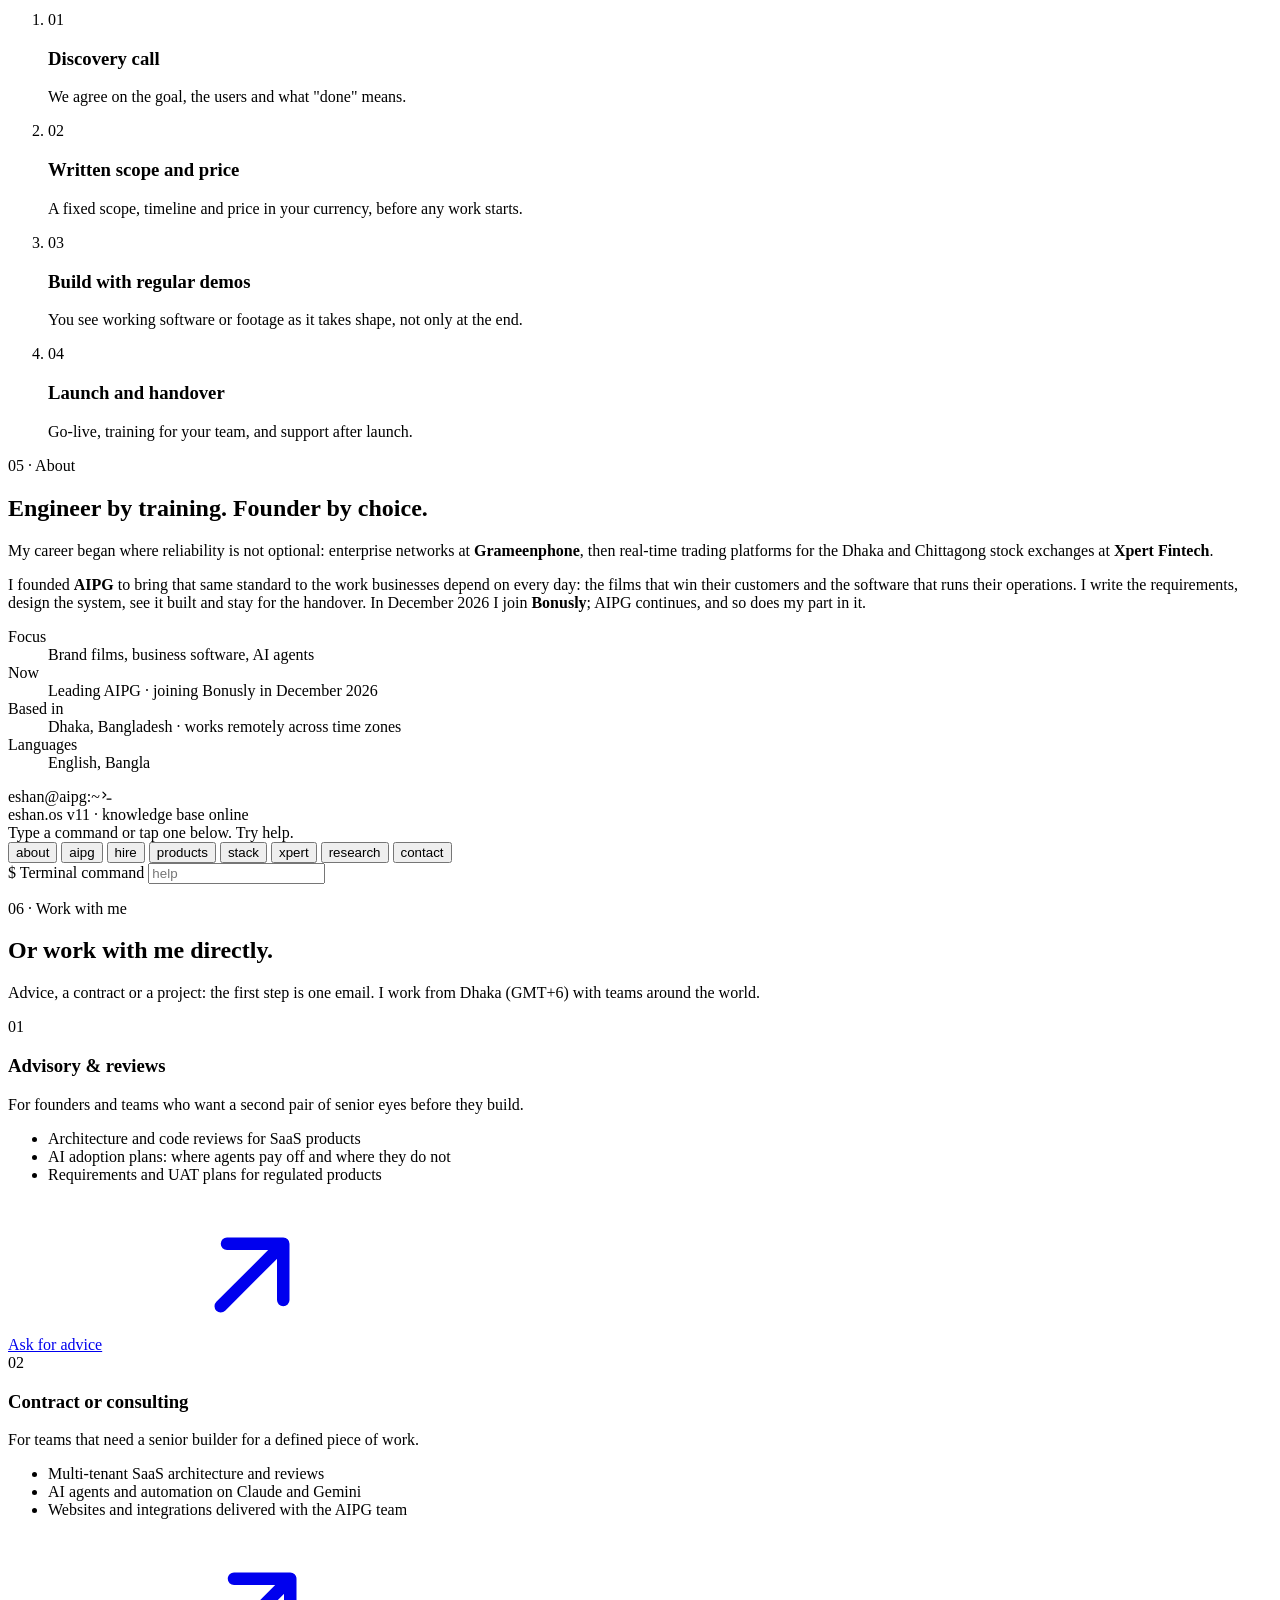
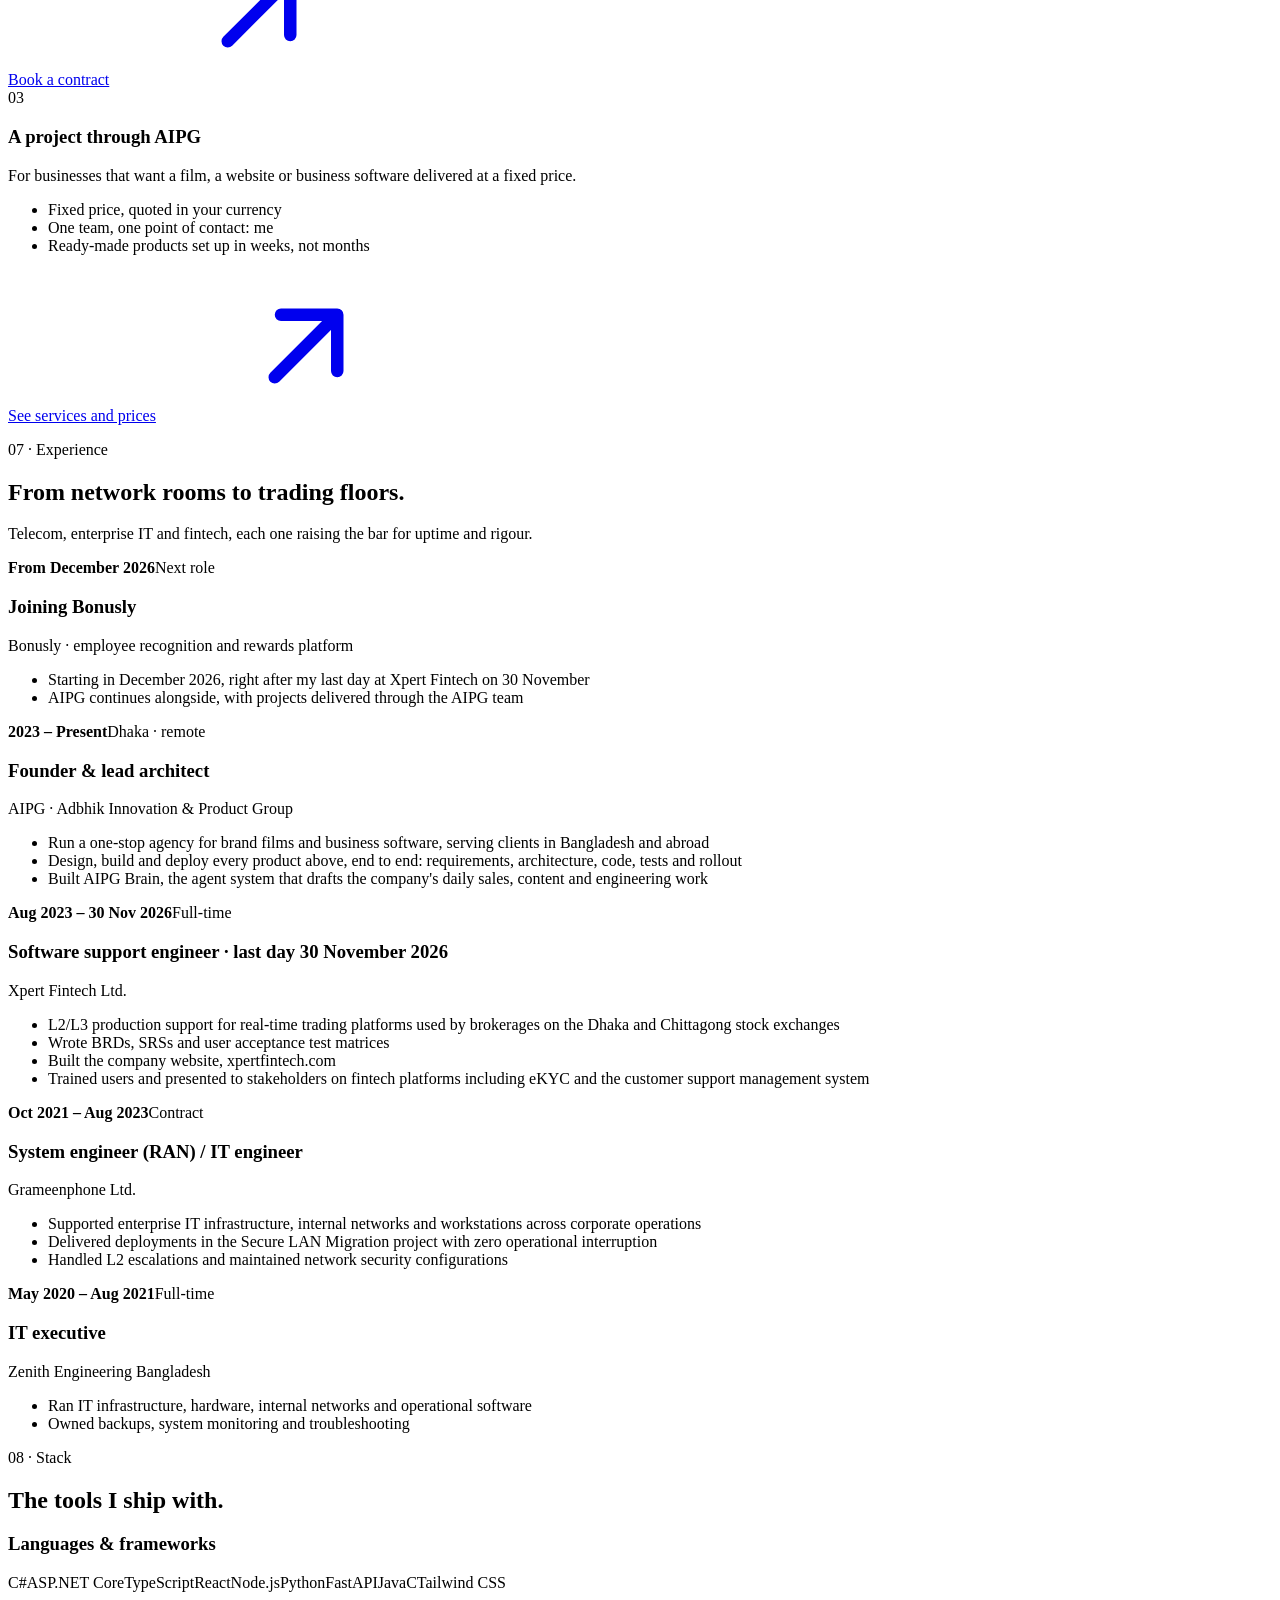
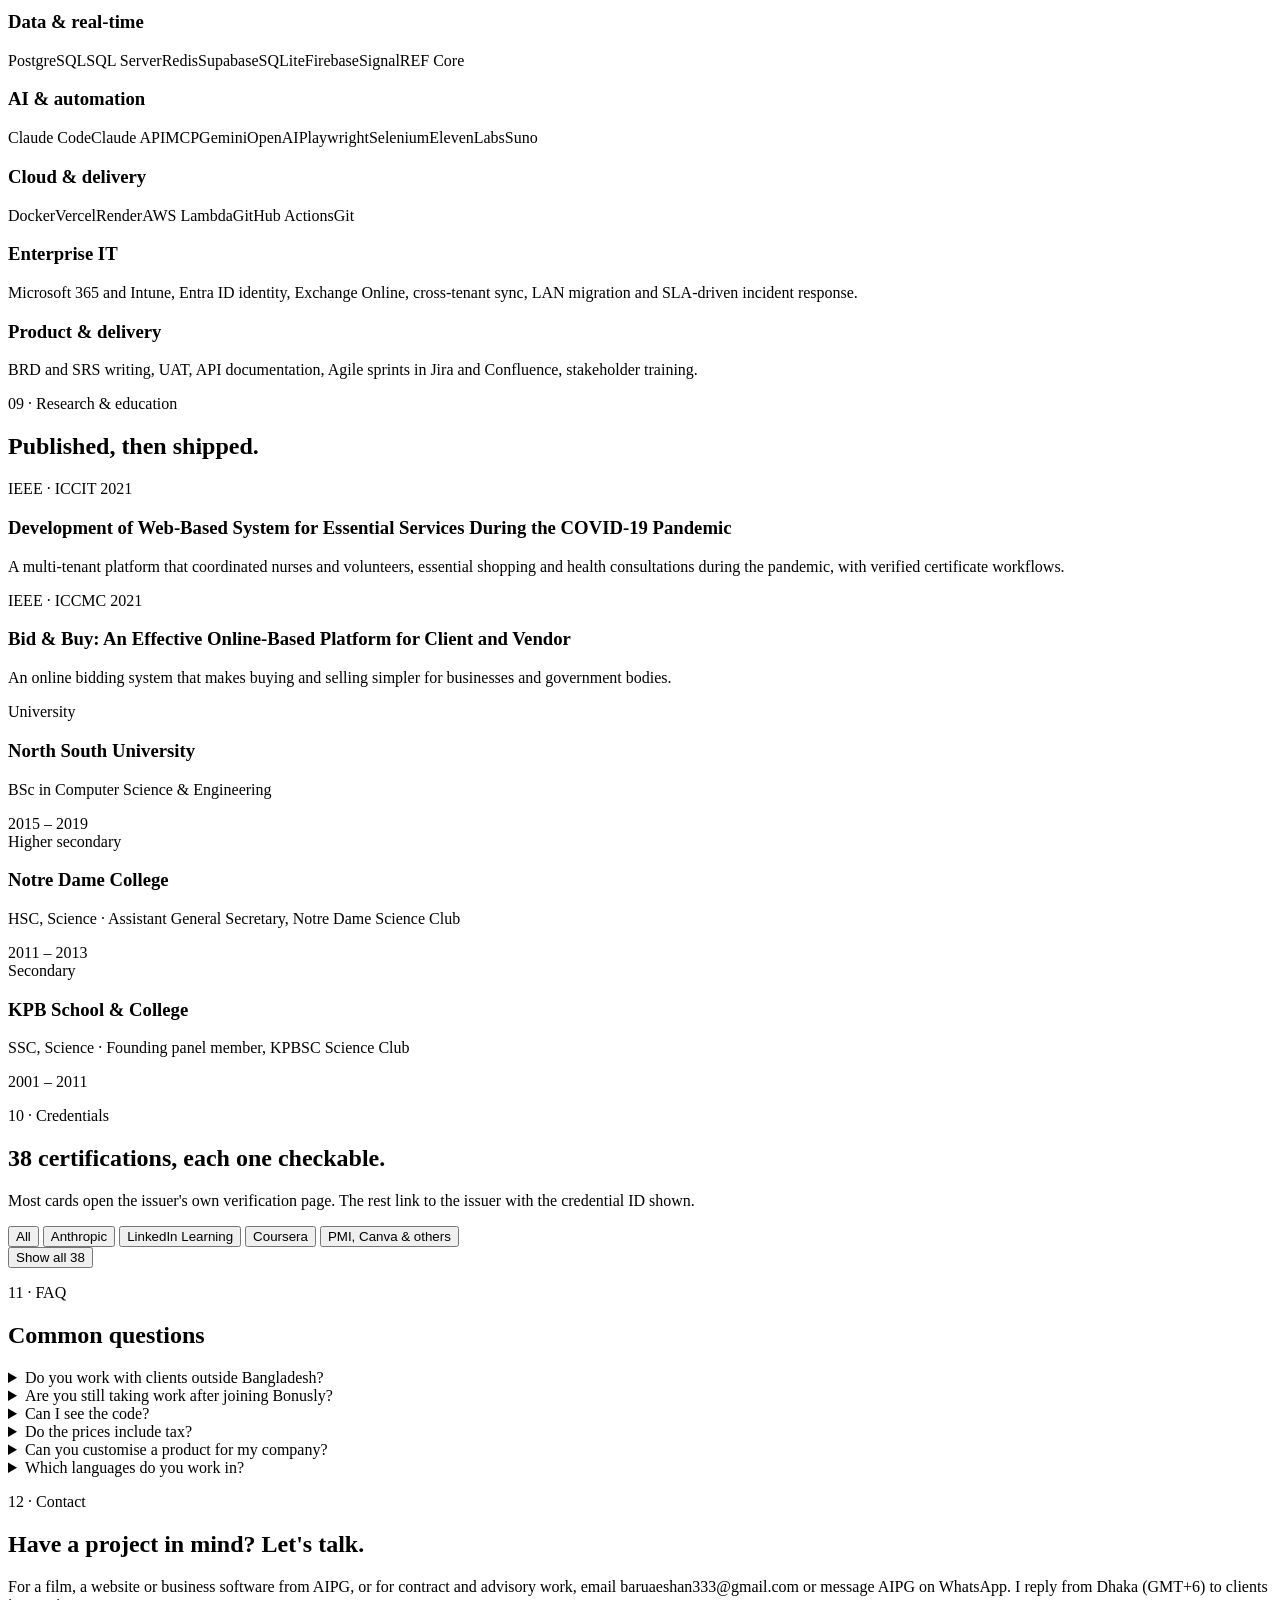
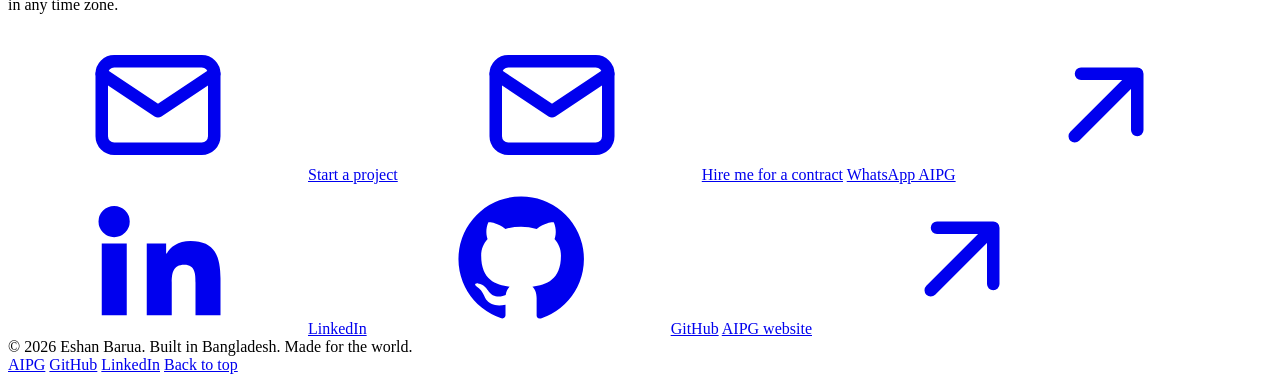
==== commit 9a123431: "Lead with AIPG: approved punchline, AIPG section, classy bio, Bonusly logo Co-Authored-By: Claude Op" ====
--- a/src/index.template.html
+++ b/src/index.template.html
@@ -3,16 +3,16 @@
 <head>
 <meta charset="utf-8">
 <meta name="viewport" content="width=device-width, initial-scale=1">
-<title data-i18n="meta.title">Eshan Barua · Founder of AIPG, software engineer and systems architect</title>
-<meta name="description" data-i18n-attr="content:meta.desc" content="Eshan Barua builds multi-tenant SaaS for capital markets, healthcare, HR and retail, and runs AIPG, a software and digital content agency from Dhaka working with clients worldwide.">
+<title data-i18n="meta.title">Eshan Barua · Founder of AIPG</title>
+<meta name="description" data-i18n-attr="content:meta.desc" content="Eshan Barua is the founder of AIPG, a one-stop agency for brand films and business software, based in Dhaka and working with clients worldwide. Films that sell. Software that runs your business.">
 <meta name="theme-color" content="#05070a">
 <link rel="canonical" href="https://eshan-portfolio-five.vercel.app/">
 <link rel="alternate" hreflang="en" href="https://eshan-portfolio-five.vercel.app/?lang=en">
 <link rel="alternate" hreflang="bn" href="https://eshan-portfolio-five.vercel.app/?lang=bn">
 <link rel="alternate" hreflang="x-default" href="https://eshan-portfolio-five.vercel.app/">
 <meta property="og:type" content="profile">
-<meta property="og:title" content="Eshan Barua · Founder of AIPG, software engineer and systems architect">
-<meta property="og:description" content="Multi-tenant SaaS for capital markets, healthcare, HR and retail. Built in Bangladesh. Made for the world.">
+<meta property="og:title" content="Eshan Barua · Founder of AIPG">
+<meta property="og:description" content="Films that sell. Software that runs your business. Built in Bangladesh. Made for the world.">
 <meta property="og:url" content="https://eshan-portfolio-five.vercel.app/">
 <meta property="og:image" content="https://eshan-portfolio-five.vercel.app/assets/img/og.jpg">
 <meta property="og:image:width" content="1200">
@@ -47,15 +47,15 @@
       <span class="brand-mark" aria-hidden="true">EB</span>
       <span>
         <span class="brand-name" data-i18n="name">Eshan Barua</span><br>
-        <span class="brand-role" data-i18n="nav.role">Founder, AIPG · Systems architect</span>
+        <span class="brand-role" data-i18n="nav.role">Founder, AIPG</span>
       </span>
     </a>
     <nav class="nav-links" data-i18n-attr="aria-label:nav.label" aria-label="Sections">
-      <a href="#hire" data-i18n="nav.hireWays">Hire me</a>
+      <a href="#aipg">AIPG</a>
       <a href="#work" data-i18n="nav.work">Products</a>
       <a href="#services" data-i18n="nav.services">Services</a>
+      <a href="#console" data-i18n="nav.about">About</a>
       <a href="#experience" data-i18n="nav.exp">Experience</a>
-      <a href="#credentials" data-i18n="nav.creds">Credentials</a>
       <a href="#contact" data-i18n="nav.contact">Contact</a>
     </nav>
     <div class="nav-right">
@@ -63,7 +63,7 @@
         <button type="button" data-lang="en" aria-pressed="true" lang="en">EN</button>
         <button type="button" data-lang="bn" aria-pressed="false" lang="bn">বাংলা</button>
       </div>
-      <a class="btn btn-sm btn-primary" href="mailto:baruaeshan333@gmail.com"><svg aria-hidden="true"><use href="#i-mail"/></svg><span data-i18n="nav.hire">Hire me</span></a>
+      <a class="btn btn-sm btn-primary" href="mailto:baruaeshan333@gmail.com?subject=Project%20with%20AIPG"><svg aria-hidden="true"><use href="#i-mail"/></svg><span data-i18n="nav.hire">Start a project</span></a>
     </div>
   </div>
 </header>
@@ -74,22 +74,22 @@
   <canvas class="hero-canvas" id="hero-canvas" aria-hidden="true"></canvas>
   <div class="wrap hero-inner">
     <div>
-      <span class="pill"><span class="dot" aria-hidden="true"></span><span data-i18n="hero.pill">Joining Bonusly in December 2026 · AIPG is taking new projects</span></span>
-      <h1><span data-i18n="hero.h1a">I build the software</span> <span class="grad" data-i18n="hero.h1b">that runs businesses.</span></h1>
-      <p class="lede" data-i18n-html="hero.lede">Founder of <strong>AIPG</strong>, a software and digital content agency in Dhaka working with clients worldwide. Until 30 November 2026 I support real-time trading platforms for the Dhaka and Chittagong stock exchanges at <strong>Xpert Fintech</strong>; in December I join <strong>Bonusly</strong>. Alongside, I design and ship multi-tenant SaaS: HR and payroll, hospital, procurement, retail and document platforms, and the AI agents that run my own company.</p>
+      <span class="pill"><span class="dot" aria-hidden="true"></span><span data-i18n="hero.pill">AIPG · taking new projects worldwide</span></span>
+      <h1><span data-i18n="hero.h1a">Films that sell.</span> <span class="grad" data-i18n="hero.h1b">Software that runs your business.</span></h1>
+      <p class="lede" data-i18n-html="hero.lede">I am Eshan Barua, founder of <strong>AIPG</strong> (Adbhik Innovation &amp; Product Group): a studio and a software house under one roof, based in Dhaka and working with clients worldwide. I lead every engagement myself, from the first brief to the final handover, with the discipline of six years spent on networks and trading platforms that cannot go down.</p>
       <div class="cta-row">
-        <a class="btn btn-primary" href="#hire"><span data-i18n="hero.cta0">Hire me</span><svg aria-hidden="true"><use href="#i-down"/></svg></a>
+        <a class="btn btn-primary" href="#aipg"><span data-i18n="hero.cta0">Discover AIPG</span><svg aria-hidden="true"><use href="#i-down"/></svg></a>
         <a class="btn" href="#work"><span data-i18n="hero.cta1">See the products</span></a>
         <a class="btn" href="#console"><svg aria-hidden="true"><use href="#i-term"/></svg><span data-i18n="hero.cta2">Ask the terminal</span></a>
         <a class="btn" href="https://www.linkedin.com/in/eshan01" target="_blank" rel="noopener"><svg aria-hidden="true"><use href="#i-in"/></svg><span>LinkedIn</span></a>
       </div>
       <dl class="stats">
-        <div class="stat"><dt class="sr-only" data-i18n="stat.1l">Years in technology</dt><dd style="margin:0"><b data-i18n="stat.1v">6+ yrs</b><span data-i18n="stat.1s">in technology, since 2020</span></dd></div>
+        <div class="stat"><dt class="sr-only" data-i18n="stat.1l">Divisions</dt><dd style="margin:0"><b data-i18n="stat.1v">2</b><span data-i18n="stat.1s">divisions: Studios and Systems</span></dd></div>
         <div class="stat"><dt class="sr-only" data-i18n="stat.2l">Live products and sites</dt><dd style="margin:0"><b data-i18n="stat.2v">14</b><span data-i18n="stat.2s">live products and sites</span></dd></div>
-        <div class="stat"><dt class="sr-only" data-i18n="stat.3l">Verified certifications</dt><dd style="margin:0"><b data-i18n="stat.3v">38</b><span data-i18n="stat.3s">verified certifications</span></dd></div>
-        <div class="stat"><dt class="sr-only" data-i18n="stat.4l">IEEE conference papers</dt><dd style="margin:0"><b data-i18n="stat.4v">2</b><span data-i18n="stat.4s">IEEE conference papers</span></dd></div>
+        <div class="stat"><dt class="sr-only" data-i18n="stat.3l">Delivery time for a 30-second ad</dt><dd style="margin:0"><b data-i18n="stat.3v">72 h</b><span data-i18n="stat.3s">to deliver a 30-second ad</span></dd></div>
+        <div class="stat"><dt class="sr-only" data-i18n="stat.4l">Currencies quoted</dt><dd style="margin:0"><b data-i18n="stat.4v">11</b><span data-i18n="stat.4s">currencies, priced for each market</span></dd></div>
       </dl>
-      <div class="cos"><p class="co-label" data-i18n="co.label">Where I have worked</p><ul class="co-list"><li class="co next"><!--LOGO:bonusly|Bo--><span class="co-txt"><b>Bonusly</b><span data-i18n="co.bonusly">Joining · Dec 2026</span></span></li><li class="co "><!--LOGO:xpert|XF--><span class="co-txt"><b>Xpert Fintech</b><span data-i18n="co.xpert">Aug 2023 – 30 Nov 2026</span></span></li><li class="co "><!--LOGO:aipg|AI--><span class="co-txt"><b>AIPG</b><span data-i18n="co.aipg">Founder · 2023 – Present</span></span></li><li class="co "><!--LOGO:gp|GP--><span class="co-txt"><b>Grameenphone</b><span data-i18n="co.gp">Oct 2021 – Aug 2023</span></span></li><li class="co "><!--LOGO:zenith|ZE--><span class="co-txt"><b>Zenith Engineering</b><span data-i18n="co.zenith">May 2020 – Aug 2021</span></span></li></ul></div>
+      <div class="cos"><p class="co-label" data-i18n="co.label">Where I have worked</p><ul class="co-list"><li class="co next"><!--LOGO:aipg|AI--><span class="co-txt"><b>AIPG</b><span data-i18n="co.aipg">Founder · 2023 – Present</span></span></li><li class="co "><!--LOGO:bonusly|Bo--><span class="co-txt"><b>Bonusly</b><span data-i18n="co.bonusly">Joining · Dec 2026</span></span></li><li class="co "><!--LOGO:xpert|XF--><span class="co-txt"><b>Xpert Fintech</b><span data-i18n="co.xpert">Aug 2023 – 30 Nov 2026</span></span></li><li class="co "><!--LOGO:gp|GP--><span class="co-txt"><b>Grameenphone</b><span data-i18n="co.gp">Oct 2021 – Aug 2023</span></span></li><li class="co "><!--LOGO:zenith|ZE--><span class="co-txt"><b>Zenith Engineering</b><span data-i18n="co.zenith">May 2020 – Aug 2021</span></span></li></ul></div>
     </div>
     <figure class="portrait" style="margin:0">
       <div class="portrait-frame">
@@ -106,22 +106,304 @@
   </div>
 </div>
 
+<!-- ============ AIPG ============ -->
+<section id="aipg">
+  <div class="wrap">
+    <div class="sec-head rv">
+      <div>
+        <p class="eyebrow" data-i18n="ag.eye">01 · AIPG</p>
+        <h2 data-i18n="ag.h">One studio. One software house. One point of contact.</h2>
+      </div>
+      <p data-i18n="ag.sub">AIPG (Adbhik Innovation &amp; Product Group) is a one-stop agency for brand films and business software, based in Dhaka and working with clients worldwide.</p>
+    </div>
+    <div class="divs">
+      <article class="card dv rv">
+        <div class="dv-top"><!--LOGO:aipg|AI--><span class="tag">AIPG Studios</span></div>
+        <h3 data-i18n="ag.s.h">Films that sell.</h3>
+        <p data-i18n="ag.s.d">Cinematic brand ads, product films, jingles and sonic logos, with original music in every film. 30-second ads delivered in 72 hours.</p>
+        <ul><li data-i18n="ag.s.i1">Ads priced by length and level of detail: Standard, Detailed, Premium</li><li data-i18n="ag.s.i2">Original background music with a commercial licence, every time</li><li data-i18n="ag.s.i3">Brand jingles and sonic logos that make a name easy to remember</li></ul>
+        <p class="dv-from"><span data-i18n="ag.from">From</span> <b data-i18n="ag.s.p">US$400</b></p>
+      </article>
+      <article class="card dv rv">
+        <div class="dv-top"><!--LOGO:aipg|AI--><span class="tag">AIPG Systems</span></div>
+        <h3 data-i18n="ag.y.h">Software that runs your business.</h3>
+        <p data-i18n="ag.y.d">Websites, online stores and business software: HRMS, VMS, store management, DMS and hospital management, plus AI agents for sales and support.</p>
+        <ul><li data-i18n="ag.y.i1">Ready-made products, set up with your data, roles and branding</li><li data-i18n="ag.y.i2">Bangla and English interfaces, built around local tax and procurement rules</li><li data-i18n="ag.y.i3">Fast bilingual websites with structured data and security headers</li></ul>
+        <p class="dv-from"><span data-i18n="ag.from">From</span> <b data-i18n="ag.y.p">US$1,100</b></p>
+      </article>
+    </div>
+    <div class="card brain-strip rv">
+      <div><p class="eyebrow" data-i18n="ag.b.eye">How AIPG runs</p><h3 data-i18n="ag.b.h">A small human team, amplified by 74 AI agents.</h3></div>
+      <p data-i18n="ag.b.d">AIPG Brain drafts the daily sales, content and engineering work. Nothing leaves the company without a human yes: no invented facts, no publishing, paying or deploying on autopilot.</p>
+    </div>
+    <div class="cta-row rv" style="margin-top:24px">
+      <a class="btn btn-primary" href="mailto:baruaeshan333@gmail.com?subject=Project%20with%20AIPG"><svg aria-hidden="true"><use href="#i-mail"/></svg><span data-i18n="svc.cta">Ask for a quote</span></a>
+      <a class="btn" href="https://aipgbd-nexus.vercel.app" target="_blank" rel="noopener"><span data-i18n="ct.aipg">AIPG website</span><svg aria-hidden="true"><use href="#i-arrow"/></svg></a>
+      <a class="btn" href="https://wa.me/8801883165981" target="_blank" rel="noopener"><span data-i18n="svc.cta2">WhatsApp AIPG</span><svg aria-hidden="true"><use href="#i-arrow"/></svg></a>
+    </div>
+    <p class="tagline rv" data-i18n="ft.tag">Built in Bangladesh. Made for the world.</p>
+  </div>
+</section>
+
+<!-- ============ PRODUCTS ============ -->
+<section id="work">
+  <div class="wrap">
+    <div class="sec-head rv">
+      <div>
+        <p class="eyebrow" data-i18n="work.eye">02 · Products</p>
+        <h2 data-i18n="work.h">Built by AIPG. Live today.</h2>
+      </div>
+      <p data-i18n="work.sub">Every one is live. Most repositories are private because they are commercial products; I can walk you through the code on a call.</p>
+    </div>
+
+    <div class="bento">
+      <!-- HRMS -->
+      <article class="card p wide rv">
+        <div class="p-top"><span class="tag" data-i18n="hr.tag">HR &amp; payroll</span><span class="status" data-i18n="st.live">Live demo</span></div>
+        <h3 data-i18n="hr.name">E-HR · HRMS</h3>
+        <p class="sum" data-i18n="hr.sum">Cloud HR and payroll built around Bangladeshi rules.</p>
+        <ul>
+          <li data-i18n="hr.b1">NBR income tax and TDS, festival bonuses, biometric and GPS attendance</li>
+          <li data-i18n="hr.b2">1,325 automated tests passing and 70 screens loading on seeded demo data (verified November 2026)</li>
+        </ul>
+        <div class="stack"><span>.NET 8</span><span>React 19</span><span>PostgreSQL 16</span><span>SignalR</span><span>Docker</span></div>
+        <div class="links"><a href="https://e-hr-one.vercel.app" target="_blank" rel="noopener"><span data-i18n="lnk.demo">Open live demo</span><svg aria-hidden="true"><use href="#i-arrow"/></svg></a><span class="sep" aria-hidden="true"></span><span class="private"><svg aria-hidden="true"><use href="#i-lock"/></svg><span data-i18n="lnk.private">Private repo · walkthrough on request</span></span></div>
+      </article>
+
+      <!-- HMS -->
+      <article class="card p wide rv">
+        <div class="p-top"><span class="tag" data-i18n="hms.tag">Healthcare</span><span class="status" data-i18n="st.live">Live demo</span></div>
+        <h3 data-i18n="hms.name">SEROSA · Hospital management</h3>
+        <p class="sum" data-i18n="hms.sum">A multi-tenant hospital management platform, demo-ready with Bangladeshi sample data.</p>
+        <ul>
+          <li data-i18n="hms.b1">29 modules with a full English and Bangla interface</li>
+          <li data-i18n="hms.b2">335 automated tests across frontend and backend; type-checked clean</li>
+        </ul>
+        <div class="stack"><span>React</span><span>TypeScript</span><span>Express</span><span>PostgreSQL</span></div>
+        <div class="links"><a href="https://hospital-management-system-beta-olive.vercel.app" target="_blank" rel="noopener"><span data-i18n="lnk.demo">Open live demo</span><svg aria-hidden="true"><use href="#i-arrow"/></svg></a><span class="sep" aria-hidden="true"></span><span class="private"><svg aria-hidden="true"><use href="#i-lock"/></svg><span data-i18n="lnk.private">Private repo · walkthrough on request</span></span></div>
+      </article>
+
+      <!-- VMS -->
+      <article class="card p rv">
+        <div class="p-top"><span class="tag" data-i18n="vms.tag">Procurement</span><span class="status" data-i18n="st.live">Live demo</span></div>
+        <h3 data-i18n="vms.name">Vendor management (VMS)</h3>
+        <p class="sum" data-i18n="vms.sum">Procurement aligned with Bangladesh's PPR 2008 and VAT Act 2012: automatic VAT and TDS, two-envelope bid evaluation and an immutable audit trail.</p>
+        <div class="stack"><span>Node.js</span><span>TypeScript</span><span>PostgreSQL</span><span>Redis</span><span>Docker</span></div>
+        <div class="links"><a href="https://vendor-management-system-vms.vercel.app" target="_blank" rel="noopener"><span data-i18n="lnk.demo">Open live demo</span><svg aria-hidden="true"><use href="#i-arrow"/></svg></a><span class="sep" aria-hidden="true"></span><span class="private"><svg aria-hidden="true"><use href="#i-lock"/></svg><span data-i18n="lnk.private">Private repo · walkthrough on request</span></span></div>
+      </article>
+
+      <!-- Store -->
+      <article class="card p rv">
+        <div class="p-top"><span class="tag" data-i18n="sms.tag">Retail · POS</span><span class="status" data-i18n="st.live">Live demo</span></div>
+        <h3 data-i18n="sms.name">Store management</h3>
+        <p class="sum" data-i18n="sms.sum">Multi-tenant POS and stock for grocery, pharmacy and retail, with customer loyalty and an AI store assistant built on Claude.</p>
+        <div class="stack"><span>React 19</span><span>Express</span><span>Supabase</span><span>Claude API</span></div>
+        <div class="links"><a href="https://aipgbd-sms.vercel.app" target="_blank" rel="noopener"><span data-i18n="lnk.demo">Open live demo</span><svg aria-hidden="true"><use href="#i-arrow"/></svg></a><span class="sep" aria-hidden="true"></span><span class="private"><svg aria-hidden="true"><use href="#i-lock"/></svg><span data-i18n="lnk.private">Private repo · walkthrough on request</span></span></div>
+      </article>
+
+      <!-- DMS -->
+      <article class="card p rv">
+        <div class="p-top"><span class="tag" data-i18n="dms.tag">Documents · AI</span><span class="status" data-i18n="st.live">Live demo</span></div>
+        <h3 data-i18n="dms.name">DocForge · DMS</h3>
+        <p class="sum" data-i18n="dms.sum">Document management with camera scanning, a PDF toolkit, e-signatures, AI document Q&amp;A and OCR in English and Bangla.</p>
+        <div class="stack"><span>React 19</span><span>Node.js</span><span>Firebase</span><span>Gemini</span></div>
+        <div class="links"><a href="https://doc-forge-chi.vercel.app" target="_blank" rel="noopener"><span data-i18n="lnk.demo">Open live demo</span><svg aria-hidden="true"><use href="#i-arrow"/></svg></a><span class="sep" aria-hidden="true"></span><span class="private"><svg aria-hidden="true"><use href="#i-lock"/></svg><span data-i18n="lnk.private">Private repo · walkthrough on request</span></span></div>
+      </article>
+
+      <!-- Support desk -->
+      <article class="card p wide rv">
+        <div class="p-top"><span class="tag" data-i18n="sd.tag">Client support</span><span class="status" data-i18n="st.live">Live demo</span></div>
+        <h3 data-i18n="sd.name">AIPG Support Desk</h3>
+        <p class="sum" data-i18n="sd.sum">Ticketing for software clients: five roles, email and SMS alerts, canned replies and service reports.</p>
+        <div class="stack"><span>ASP.NET</span><span>C#</span><span>SQL Server</span></div>
+        <div class="links"><a href="https://sd-ebon.vercel.app" target="_blank" rel="noopener"><span data-i18n="lnk.demo">Open live demo</span><svg aria-hidden="true"><use href="#i-arrow"/></svg></a><span class="sep" aria-hidden="true"></span><span class="private"><svg aria-hidden="true"><use href="#i-lock"/></svg><span data-i18n="lnk.private">Private repo · walkthrough on request</span></span></div>
+      </article>
+
+      <!-- E-commerce -->
+      <article class="card p wide rv">
+        <div class="p-top"><span class="tag" data-i18n="ec.tag">Commerce</span><span class="status" data-i18n="st.live">Live demo</span></div>
+        <h3 data-i18n="ec.name">D2C e-commerce</h3>
+        <p class="sum" data-i18n="ec.sum">Storefront, admin and courier apps on one API, with cash-on-delivery risk scoring, OTP, returns and a Bangla and English interface. 86 automated tests.</p>
+        <div class="stack"><span>.NET 8</span><span>PostgreSQL</span><span>React</span></div>
+        <div class="links"><a href="https://e-commerce-six-tawny-29.vercel.app" target="_blank" rel="noopener"><span data-i18n="lnk.demo">Open live demo</span><svg aria-hidden="true"><use href="#i-arrow"/></svg></a><span class="sep" aria-hidden="true"></span><span class="private"><svg aria-hidden="true"><use href="#i-lock"/></svg><span data-i18n="lnk.private">Private repo · walkthrough on request</span></span></div>
+      </article>
+
+      <!-- Xpert Fintech site -->
+      <article class="card p wide rv">
+        <div class="p-top"><span class="tag" data-i18n="xf.tag">Client website · fintech</span><span class="status" data-i18n="st.liveSite">Live</span></div>
+        <h3 data-i18n="xf.name">Xpert Fintech website</h3>
+        <p class="sum" data-i18n="xf.sum">The corporate website of Xpert Fintech Ltd., with live DSE and CSE market data, English and Bangla, and an admin panel for the team to run it.</p>
+        <div class="stack"><span>Next.js</span><span>React</span><span>TypeScript</span></div>
+        <div class="links"><a href="https://xpertfintech.com" target="_blank" rel="noopener"><span data-i18n="lnk.visit">Visit</span><svg aria-hidden="true"><use href="#i-arrow"/></svg></a></div>
+      </article>
+      <!-- Accounting -->
+      <article class="card p wide rv">
+        <div class="p-top"><span class="tag" data-i18n="acc.tag">Finance</span><span class="status" data-i18n="st.live">Live demo</span></div>
+        <h3 data-i18n="acc.name">OmniLedger · Accounting</h3>
+        <p class="sum" data-i18n="acc.sum">Accounting software for growing companies, built around a multi-currency general ledger. Pairs with the HR and store systems as one back office.</p>
+        <div class="stack"><span>TypeScript</span><span>React</span></div>
+        <div class="links"><a href="https://accounting-software-taupe.vercel.app" target="_blank" rel="noopener"><span data-i18n="lnk.demo">Open live demo</span><svg aria-hidden="true"><use href="#i-arrow"/></svg></a><span class="sep" aria-hidden="true"></span><span class="private"><svg aria-hidden="true"><use href="#i-lock"/></svg><span data-i18n="lnk.private">Private repo · walkthrough on request</span></span></div>
+      </article>
+      <!-- Brain -->
+      <article class="card p wide rv">
+        <div class="p-top"><span class="tag" data-i18n="brain.tag">AI operations</span><span class="status" data-i18n="st.inuse">Runs AIPG daily</span></div>
+        <h3>AIPG Brain</h3>
+        <p class="sum" data-i18n="brain.sum">The AI back office that runs my company: 74 specialist agents in an org chart, with playbooks, skills and a ticket system.</p>
+        <ul>
+          <li data-i18n="brain.b1">Agents draft sales replies, content, proposals and code; I approve anything that leaves the building</li>
+          <li data-i18n="brain.b2">Hard rules: no invented facts, no publishing, paying or deploying without a human yes</li>
+        </ul>
+        <div class="stack"><span>Claude Code</span><span>Agents</span><span>Python</span><span>Vercel</span></div>
+        <div class="links"><a href="https://aipgbrain.vercel.app" target="_blank" rel="noopener"><span data-i18n="lnk.visit">Visit</span><svg aria-hidden="true"><use href="#i-arrow"/></svg></a></div>
+      </article>
+
+      <!-- Reach -->
+      <article class="card p wide rv">
+        <div class="p-top"><span class="tag" data-i18n="reach.tag">AI sales agent</span><span class="status amber" data-i18n="st.pilot">In pilot at AIPG</span></div>
+        <h3>AIPG Reach</h3>
+        <p class="sum" data-i18n="reach.sum">One AI agent for sales and client care across website chat, WhatsApp, Messenger, Instagram, YouTube comments and phone.</p>
+        <ul>
+          <li data-i18n="reach.b1">Quotes only the business's own price list; refunds, complaints and custom quotes go to a person</li>
+          <li data-i18n="reach.b2">One inbox for every channel; each module is sold under a signed licence</li>
+        </ul>
+        <div class="stack"><span>Claude API</span><span>Supabase</span><span>Webhooks</span><span>Ed25519</span></div>
+        <div class="links"><a href="https://aipgbd-nexus.vercel.app" target="_blank" rel="noopener"><span data-i18n="lnk.aipg">See it on the AIPG site</span><svg aria-hidden="true"><use href="#i-arrow"/></svg></a></div>
+      </article>
+
+      <!-- AIPG site -->
+      <article class="card p wide rv">
+        <div class="p-top"><span class="tag" data-i18n="nx.tag">Company website</span><span class="status" data-i18n="st.liveSite">Live</span></div>
+        <h3 data-i18n="nx.name">AIPG website</h3>
+        <p class="sum" data-i18n="nx.sum">The agency's site for AIPG Studios and AIPG Systems, in nine languages, with prices in 11 currencies and a built-in AI lead assistant.</p>
+        <div class="stack"><span>React 18</span><span>Supabase</span><span>Vercel</span></div>
+        <div class="links"><a href="https://aipgbd-nexus.vercel.app" target="_blank" rel="noopener"><span data-i18n="lnk.visit">Visit</span><svg aria-hidden="true"><use href="#i-arrow"/></svg></a></div>
+      </article>
+
+      <!-- Website kit -->
+      <article class="card p wide rv">
+        <div class="p-top"><span class="tag" data-i18n="kit.tag">Website kit · sample</span><span class="status" data-i18n="st.liveSite">Live</span></div>
+        <h3 data-i18n="kit.name">Nira · client site sample</h3>
+        <p class="sum" data-i18n="kit.sum">Made with the AIPG website kit: one content file per client becomes a fast Bangla and English site with no framework, structured data and security headers. Nira is a fictional brand made for the demo.</p>
+        <div class="stack"><span>Node.js</span><span>HTML</span><span>CSS</span><span>schema.org</span></div>
+        <div class="links"><a href="https://aipgbd-nexus.vercel.app/samples/nira/" target="_blank" rel="noopener"><span data-i18n="lnk.sample">View sample</span><svg aria-hidden="true"><use href="#i-arrow"/></svg></a></div>
+      </article>
+    </div>
+
+    <div class="sec-head rv" style="margin:56px 0 20px">
+      <div><p class="eyebrow" data-i18n="lab.eye">Lab</p></div>
+    </div>
+    <div class="bento">
+      <article class="card p wide rv">
+        <div class="p-top"><span class="tag" data-i18n="job.tag">Autonomous agent · open source</span></div>
+        <h3>JobAgent</h3>
+        <p class="sum" data-i18n="job.sum">A self-hosted job search agent: searches several job boards, ranks roles against a CV with TF-IDF, automates the browser with Playwright and keeps all data local in SQLite.</p>
+        <div class="stack"><span>Python</span><span>FastAPI</span><span>Playwright</span><span>SQLite</span></div>
+        <div class="links"><a href="https://job-finder-agent-eyqr.onrender.com/" target="_blank" rel="noopener"><span data-i18n="lnk.demo">Open live demo</span><svg aria-hidden="true"><use href="#i-arrow"/></svg></a><span class="sep" aria-hidden="true"></span><a href="https://github.com/EshanBarua14/Job-Finder-Agent" target="_blank" rel="noopener"><svg aria-hidden="true"><use href="#i-gh"/></svg><span data-i18n="lnk.code">Code</span></a></div>
+      </article>
+      <article class="card p wide rv">
+        <div class="p-top"><span class="tag" data-i18n="vx.tag">Digital services</span></div>
+        <h3>Vortex AI Studio</h3>
+        <p class="sum" data-i18n="vx.sum">A local storefront for AI subscriptions, hosting, domains and SSL, with bKash and Nagad payments and activation in 5 to 15 minutes.</p>
+        <div class="stack"><span>HTML</span><span>JavaScript</span><span>bKash</span><span>Nagad</span></div>
+        <div class="links"><a href="https://vortex-ai-studio-eight.vercel.app/" target="_blank" rel="noopener"><span data-i18n="lnk.visit">Visit</span><svg aria-hidden="true"><use href="#i-arrow"/></svg></a></div>
+      </article>
+      <article class="card p wide rv">
+        <div class="p-top"><span class="tag" data-i18n="spa.tag">Incident management · open source</span></div>
+        <h3>SupportPilot AI</h3>
+        <p class="sum" data-i18n="spa.sum">An AI-assisted support and incident desk that drafts replies and triages tickets with Gemini.</p>
+        <div class="stack"><span>React 19</span><span>Express</span><span>.NET</span><span>Gemini</span></div>
+        <div class="links"><a href="https://support-pilot-ai-two.vercel.app" target="_blank" rel="noopener"><span data-i18n="lnk.demo">Open live demo</span><svg aria-hidden="true"><use href="#i-arrow"/></svg></a><span class="sep" aria-hidden="true"></span><a href="https://github.com/EshanBarua14/SupportPilot-AI" target="_blank" rel="noopener"><svg aria-hidden="true"><use href="#i-gh"/></svg><span data-i18n="lnk.code">Code</span></a></div>
+      </article>
+      <article class="card p wide rv">
+        <div class="p-top"><span class="tag" data-i18n="omni.tag">PMO reporting · open source</span></div>
+        <h3>OmniSync</h3>
+        <p class="sum" data-i18n="omni.sum">A Jira reporting dashboard and automation bot that turns sprint data into ready-to-send project reports, as a web and desktop app.</p>
+        <div class="stack"><span>React</span><span>Express</span><span>Electron</span></div>
+        <div class="links"><a href="https://github.com/EshanBarua14/Jira-Reporting-Dashboard-Automation-Bot" target="_blank" rel="noopener"><svg aria-hidden="true"><use href="#i-gh"/></svg><span data-i18n="lnk.code">Code</span></a></div>
+      </article>
+    </div>
+  </div>
+</section>
+
+<!-- ============ SERVICES ============ -->
+<section id="services">
+  <div class="wrap">
+    <div class="sec-head rv">
+      <div>
+        <p class="eyebrow" data-i18n="svc.eye">03 · Services &amp; pricing</p>
+        <h2 data-i18n="svc.h">Clear prices. Fixed delivery times.</h2>
+      </div>
+      <p data-i18n="svc.sub">What I deliver through AIPG, with the published list prices. Each country has its own price, set for that market, not a currency conversion.</p>
+    </div>
+    <div class="offers">
+      <article class="card offer rv">
+        <span class="tag" data-i18n="of1.tag">AIPG Studios</span>
+        <h3 data-i18n="of1.h">Brand films &amp; audio</h3>
+        <p data-i18n="of1.d">Cinematic ads priced by length and level of detail. Original background music with a commercial licence in every film.</p>
+        <ul class="olist"><li><span class="o-name" data-i18n="of1.r1.n">10s Standard ad</span><span class="o-time" data-i18n="of1.r1.t">72 h</span><span class="o-price" data-i18n="of1.r1.p">US$400</span></li><li><span class="o-name" data-i18n="of1.r2.n">The Spark: 30s Standard ad</span><span class="o-time" data-i18n="of1.r2.t">72 h</span><span class="o-price" data-i18n="of1.r2.p">US$1,000</span></li><li><span class="o-name" data-i18n="of1.r3.n">30s Detailed ad, with voiceover</span><span class="o-time" data-i18n="of1.r3.t">4 days</span><span class="o-price" data-i18n="of1.r3.p">US$1,500</span></li><li><span class="o-name" data-i18n="of1.r4.n">30s Premium ad, VFX and 3D</span><span class="o-time" data-i18n="of1.r4.t">7 days</span><span class="o-price" data-i18n="of1.r4.p">US$2,200</span></li><li><span class="o-name" data-i18n="of1.r5.n">Sonic logo</span><span class="o-time" data-i18n="of1.r5.t">3 days</span><span class="o-price" data-i18n="of1.r5.p">US$400</span></li><li><span class="o-name" data-i18n="of1.r6.n">Brand jingle</span><span class="o-time" data-i18n="of1.r6.t">5 days</span><span class="o-price" data-i18n="of1.r6.p">US$900</span></li></ul>
+        <a class="olink" href="https://aipgbd-nexus.vercel.app" target="_blank" rel="noopener"><span data-i18n="of1.l">All packages on the AIPG site</span><svg aria-hidden="true"><use href="#i-arrow"/></svg></a>
+      </article>
+      <article class="card offer rv">
+        <span class="tag" data-i18n="of2.tag">AIPG Systems</span>
+        <h3 data-i18n="of2.h">Websites</h3>
+        <p data-i18n="of2.d">Fast, bilingual sites built from the AIPG website kit, with WhatsApp and call buttons, structured data and security headers.</p>
+        <ul class="olist"><li><span class="o-name" data-i18n="of2.r1.n">Sales landing page</span><span class="o-time" data-i18n="of2.r1.t">5 working days</span><span class="o-price" data-i18n="of2.r1.p">US$1,100</span></li><li><span class="o-name" data-i18n="of2.r2.n">Business website, up to 5 pages</span><span class="o-time" data-i18n="of2.r2.t">10 working days</span><span class="o-price" data-i18n="of2.r2.p">US$4,100</span></li><li><span class="o-name" data-i18n="of2.r3.n">Shop website, up to 40 products</span><span class="o-time" data-i18n="of2.r3.t">14 working days</span><span class="o-price" data-i18n="of2.r3.p">US$7,000</span></li><li><span class="o-name" data-i18n="of2.r4.n">CMS add-on: edit it yourself</span><span class="o-time" data-i18n="of2.r4.t">+3 working days</span><span class="o-price" data-i18n="of2.r4.p">US$500</span></li></ul>
+        <a class="olink" href="https://aipgbd-nexus.vercel.app/samples/nira/" target="_blank" rel="noopener"><span data-i18n="of2.l">See a sample site</span><svg aria-hidden="true"><use href="#i-arrow"/></svg></a>
+      </article>
+      <article class="card offer feat rv">
+        <span class="tag" data-i18n="of3.tag">AIPG Systems</span>
+        <h3 data-i18n="of3.h">Business software</h3>
+        <p data-i18n="of3.d">The products above, set up for your company with your data, roles and branding. One-time setup; monthly plan quoted with it.</p>
+        <ul class="olist"><li><span class="o-name" data-i18n="of3.r1.n">Document management (DMS)</span><span class="o-time" data-i18n="of3.r1.t">2–4 weeks</span><span class="o-price" data-i18n="of3.r1.p">US$2,900</span></li><li><span class="o-name" data-i18n="of3.r2.n">Store management</span><span class="o-time" data-i18n="of3.r2.t">3–4 weeks</span><span class="o-price" data-i18n="of3.r2.p">US$3,300</span></li><li><span class="o-name" data-i18n="of3.r3.n">Vendor management (VMS)</span><span class="o-time" data-i18n="of3.r3.t">3–5 weeks</span><span class="o-price" data-i18n="of3.r3.p">US$4,000</span></li><li><span class="o-name" data-i18n="of3.r4.n">HR management (HRMS)</span><span class="o-time" data-i18n="of3.r4.t">4–6 weeks</span><span class="o-price" data-i18n="of3.r4.p">US$4,700</span></li><li><span class="o-name" data-i18n="of3.r5.n">E-commerce platform</span><span class="o-time" data-i18n="of3.r5.t">5–8 weeks</span><span class="o-price" data-i18n="of3.r5.p">US$5,700</span></li><li><span class="o-name" data-i18n="of3.r6.n">Hospital management (HMS)</span><span class="o-time" data-i18n="of3.r6.t">6–10 weeks</span><span class="o-price" data-i18n="of3.r6.p">US$6,800</span></li></ul>
+        <a class="olink" href="https://aipgbd-nexus.vercel.app" target="_blank" rel="noopener"><span data-i18n="of3.l">Product pages on the AIPG site</span><svg aria-hidden="true"><use href="#i-arrow"/></svg></a>
+      </article>
+      <article class="card offer rv">
+        <span class="tag" data-i18n="of4.tag">AIPG Systems</span>
+        <h3 data-i18n="of4.h">AIPG Reach: AI sales agent</h3>
+        <p data-i18n="of4.d">Answers your customers on chat and phone from your own price list, and hands anything sensitive to a person. 3,000 AI replies a month included.</p>
+        <ul class="olist"><li><span class="o-name" data-i18n="of4.r1.n">Reach Chat: web, WhatsApp, Messenger, Instagram</span><span class="o-time" data-i18n="of4.r1.t">Setup US$600</span><span class="o-price" data-i18n="of4.r1.p">US$170 / mo</span></li><li><span class="o-name" data-i18n="of4.r2.n">Reach Complete: every channel plus AI phone agent</span><span class="o-time" data-i18n="of4.r2.t">Setup US$900</span><span class="o-price" data-i18n="of4.r2.p">US$280 / mo</span></li></ul>
+        <a class="olink" href="https://aipgbd-nexus.vercel.app" target="_blank" rel="noopener"><span data-i18n="of4.l">Details on the AIPG site</span><svg aria-hidden="true"><use href="#i-arrow"/></svg></a>
+      </article>
+    </div>
+    <p class="fine rv" data-i18n="svc.note">All prices exclude VAT and other taxes. Prices for 10 other currencies, including GBP, INR, AED and SAR, are on the AIPG site.</p>
+    <div class="cta-row rv" style="margin-top:20px">
+      <a class="btn btn-primary" href="mailto:baruaeshan333@gmail.com?subject=Project%20with%20AIPG"><svg aria-hidden="true"><use href="#i-mail"/></svg><span data-i18n="svc.cta">Ask for a quote</span></a>
+      <a class="btn" href="https://wa.me/8801883165981" target="_blank" rel="noopener"><span data-i18n="svc.cta2">WhatsApp AIPG</span><svg aria-hidden="true"><use href="#i-arrow"/></svg></a>
+    </div>
+  </div>
+</section>
+
+<!-- ============ WHY + PROCESS ============ -->
+<section id="why">
+  <div class="wrap">
+    <div class="sec-head rv">
+      <div>
+        <p class="eyebrow" data-i18n="why.eye">04 · Why AIPG</p>
+        <h2 data-i18n="why.h">Why clients choose AIPG.</h2>
+      </div>
+    </div>
+    <div class="why card rv"><div class="why-i"><h3 data-i18n="why.1t">Proof, not promises</h3><p data-i18n="why.1d">Every product on this page has a live demo you can click today.</p></div><div class="why-i"><h3 data-i18n="why.2t">Fintech-grade discipline</h3><p data-i18n="why.2d">Years of production support on stock-exchange systems: audit trails, UAT and change control are habits, not extras.</p></div><div class="why-i"><h3 data-i18n="why.3t">Tested and honest</h3><p data-i18n="why.3d">Automated tests on the products (1,325 on the HRMS alone) and plain status notes about what is finished and what is not.</p></div><div class="why-i"><h3 data-i18n="why.4t">Built for Bangladesh and the world</h3><p data-i18n="why.4d">Bangla and English interfaces, local tax rules like NBR and VAT, and prices set for 11 currencies.</p></div><div class="why-i"><h3 data-i18n="why.5t">AI that does real work</h3><p data-i18n="why.5d">I run my own company on 74 AI agents with human approval gates, and I build the same for clients.</p></div><div class="why-i"><h3 data-i18n="why.6t">One accountable person</h3><p data-i18n="why.6d">You talk to the person who writes the requirements, designs the system and ships it.</p></div></div>
+    <h3 class="sub-h rv" data-i18n="pr.h">How I work</h3>
+    <ol class="steps"><li class="step rv"><span class="step-n mono">01</span><h3 data-i18n="pr.1t">Discovery call</h3><p data-i18n="pr.1d">We agree on the goal, the users and what "done" means.</p></li><li class="step rv"><span class="step-n mono">02</span><h3 data-i18n="pr.2t">Written scope and price</h3><p data-i18n="pr.2d">A fixed scope, timeline and price in your currency, before any work starts.</p></li><li class="step rv"><span class="step-n mono">03</span><h3 data-i18n="pr.3t">Build with regular demos</h3><p data-i18n="pr.3d">You see working software or footage as it takes shape, not only at the end.</p></li><li class="step rv"><span class="step-n mono">04</span><h3 data-i18n="pr.4t">Launch and handover</h3><p data-i18n="pr.4d">Go-live, training for your team, and support after launch.</p></li></ol>
+  </div>
+</section>
+
 <!-- ============ ABOUT + TERMINAL ============ -->
 <section id="console">
   <div class="wrap">
     <div class="sec-head rv">
       <div>
-        <p class="eyebrow" data-i18n="about.eye">01 · Profile</p>
-        <h2 data-i18n="about.h">Enterprise engineer. Product builder.</h2>
+        <p class="eyebrow" data-i18n="about.eye">05 · About</p>
+        <h2 data-i18n="about.h">Engineer by training. Founder by choice.</h2>
       </div>
     </div>
     <div class="term-wrap">
       <div class="card about rv">
-        <p data-i18n-html="about.p1">I started in IT infrastructure and telecom, then moved into fintech, where I learned what production really means: a trading platform that cannot go down while the market is open.</p>
-        <p data-i18n-html="about.p2">That standard is what I bring to everything I build at <strong>AIPG</strong>: tenant isolation by default, audit trails, real tests, and honest status notes. I write the requirements, design the architecture, build it, and train the people who use it.</p>
+        <p data-i18n-html="about.p1">My career began where reliability is not optional: enterprise networks at <strong>Grameenphone</strong>, then real-time trading platforms for the Dhaka and Chittagong stock exchanges at <strong>Xpert Fintech</strong>.</p>
+        <p data-i18n-html="about.p2">I founded <strong>AIPG</strong> to bring that same standard to the work businesses depend on every day: the films that win their customers and the software that runs their operations. I write the requirements, design the system, see it built and stay for the handover. In December 2026 I join <strong>Bonusly</strong>; AIPG continues, and so does my part in it.</p>
         <dl class="kv">
-          <dt data-i18n="about.k1">Focus</dt><dd data-i18n="about.v1">Multi-tenant SaaS, fintech, AI agents</dd>
-          <dt data-i18n="about.k2">Now</dt><dd data-i18n="about.v2">Joining Bonusly in December 2026 · AIPG projects and contract work</dd>
+          <dt data-i18n="about.k1">Focus</dt><dd data-i18n="about.v1">Brand films, business software, AI agents</dd>
+          <dt data-i18n="about.k2">Now</dt><dd data-i18n="about.v2">Leading AIPG · joining Bonusly in December 2026</dd>
           <dt data-i18n="about.k3">Based in</dt><dd data-i18n="about.v3">Dhaka, Bangladesh · works remotely across time zones</dd>
           <dt data-i18n="about.k4">Languages</dt><dd data-i18n="about.v4">English, Bangla</dd>
         </dl>
@@ -134,6 +416,7 @@
         </div>
         <div class="chips" id="term-chips">
           <button type="button" data-cmd="about">about</button>
+          <button type="button" data-cmd="aipg">aipg</button>
           <button type="button" data-cmd="hire">hire</button>
           <button type="button" data-cmd="products">products</button>
           <button type="button" data-cmd="stack">stack</button>
@@ -156,8 +439,8 @@
   <div class="wrap">
     <div class="sec-head rv">
       <div>
-        <p class="eyebrow" data-i18n="hire.eye">02 · Hire me</p>
-        <h2 data-i18n="hire.h">Three ways to work with me.</h2>
+        <p class="eyebrow" data-i18n="hire.eye">06 · Work with me</p>
+        <h2 data-i18n="hire.h">Or work with me directly.</h2>
       </div>
       <p data-i18n="hire.sub">Advice, a contract or a project: the first step is one email. I work from Dhaka (GMT+6) with teams around the world.</p>
     </div>
@@ -187,255 +470,12 @@
   </div>
 </section>
 
-<!-- ============ PRODUCTS ============ -->
-<section id="work">
-  <div class="wrap">
-    <div class="sec-head rv">
-      <div>
-        <p class="eyebrow" data-i18n="work.eye">03 · Products</p>
-        <h2 data-i18n="work.h">Shipped systems, not slideware.</h2>
-      </div>
-      <p data-i18n="work.sub">Every one is live. Most repositories are private because they are commercial products; I can walk you through the code on a call.</p>
-    </div>
-
-    <div class="bento">
-      <!-- HRMS -->
-      <article class="card p wide rv">
-        <div class="p-top"><span class="tag" data-i18n="hr.tag">HR &amp; payroll</span><span class="status" data-i18n="st.live">Live demo</span></div>
-        <h3 data-i18n="hr.name">E-HR · HRMS</h3>
-        <p class="sum" data-i18n="hr.sum">Cloud HR and payroll built around Bangladeshi rules.</p>
-        <ul>
-          <li data-i18n="hr.b1">NBR income tax and TDS, festival bonuses, biometric and GPS attendance</li>
-          <li data-i18n="hr.b2">1,325 automated tests passing and 70 screens loading on seeded demo data (verified November 2026)</li>
-        </ul>
-        <div class="stack"><span>.NET 8</span><span>React 19</span><span>PostgreSQL 16</span><span>SignalR</span><span>Docker</span></div>
-        <div class="links"><a href="https://e-hr-one.vercel.app" target="_blank" rel="noopener"><span data-i18n="lnk.demo">Open live demo</span><svg aria-hidden="true"><use href="#i-arrow"/></svg></a><span class="sep" aria-hidden="true"></span><span class="private"><svg aria-hidden="true"><use href="#i-lock"/></svg><span data-i18n="lnk.private">Private repo · walkthrough on request</span></span></div>
-      </article>
-
-      <!-- HMS -->
-      <article class="card p wide rv">
-        <div class="p-top"><span class="tag" data-i18n="hms.tag">Healthcare</span><span class="status" data-i18n="st.live">Live demo</span></div>
-        <h3 data-i18n="hms.name">SEROSA · Hospital management</h3>
-        <p class="sum" data-i18n="hms.sum">A multi-tenant hospital management platform, demo-ready with Bangladeshi sample data.</p>
-        <ul>
-          <li data-i18n="hms.b1">29 modules with a full English and Bangla interface</li>
-          <li data-i18n="hms.b2">335 automated tests across frontend and backend; type-checked clean</li>
-        </ul>
-        <div class="stack"><span>React</span><span>TypeScript</span><span>Express</span><span>PostgreSQL</span></div>
-        <div class="links"><a href="https://hospital-management-system-beta-olive.vercel.app" target="_blank" rel="noopener"><span data-i18n="lnk.demo">Open live demo</span><svg aria-hidden="true"><use href="#i-arrow"/></svg></a><span class="sep" aria-hidden="true"></span><span class="private"><svg aria-hidden="true"><use href="#i-lock"/></svg><span data-i18n="lnk.private">Private repo · walkthrough on request</span></span></div>
-      </article>
-
-      <!-- VMS -->
-      <article class="card p rv">
-        <div class="p-top"><span class="tag" data-i18n="vms.tag">Procurement</span><span class="status" data-i18n="st.live">Live demo</span></div>
-        <h3 data-i18n="vms.name">Vendor management (VMS)</h3>
-        <p class="sum" data-i18n="vms.sum">Procurement aligned with Bangladesh's PPR 2008 and VAT Act 2012: automatic VAT and TDS, two-envelope bid evaluation and an immutable audit trail.</p>
-        <div class="stack"><span>Node.js</span><span>TypeScript</span><span>PostgreSQL</span><span>Redis</span><span>Docker</span></div>
-        <div class="links"><a href="https://vendor-management-system-vms.vercel.app" target="_blank" rel="noopener"><span data-i18n="lnk.demo">Open live demo</span><svg aria-hidden="true"><use href="#i-arrow"/></svg></a><span class="sep" aria-hidden="true"></span><span class="private"><svg aria-hidden="true"><use href="#i-lock"/></svg><span data-i18n="lnk.private">Private repo · walkthrough on request</span></span></div>
-      </article>
-
-      <!-- Store -->
-      <article class="card p rv">
-        <div class="p-top"><span class="tag" data-i18n="sms.tag">Retail · POS</span><span class="status" data-i18n="st.live">Live demo</span></div>
-        <h3 data-i18n="sms.name">Store management</h3>
-        <p class="sum" data-i18n="sms.sum">Multi-tenant POS and stock for grocery, pharmacy and retail, with customer loyalty and an AI store assistant built on Claude.</p>
-        <div class="stack"><span>React 19</span><span>Express</span><span>Supabase</span><span>Claude API</span></div>
-        <div class="links"><a href="https://aipgbd-sms.vercel.app" target="_blank" rel="noopener"><span data-i18n="lnk.demo">Open live demo</span><svg aria-hidden="true"><use href="#i-arrow"/></svg></a><span class="sep" aria-hidden="true"></span><span class="private"><svg aria-hidden="true"><use href="#i-lock"/></svg><span data-i18n="lnk.private">Private repo · walkthrough on request</span></span></div>
-      </article>
-
-      <!-- DMS -->
-      <article class="card p rv">
-        <div class="p-top"><span class="tag" data-i18n="dms.tag">Documents · AI</span><span class="status" data-i18n="st.live">Live demo</span></div>
-        <h3 data-i18n="dms.name">DocForge · DMS</h3>
-        <p class="sum" data-i18n="dms.sum">Document management with camera scanning, a PDF toolkit, e-signatures, AI document Q&amp;A and OCR in English and Bangla.</p>
-        <div class="stack"><span>React 19</span><span>Node.js</span><span>Firebase</span><span>Gemini</span></div>
-        <div class="links"><a href="https://doc-forge-chi.vercel.app" target="_blank" rel="noopener"><span data-i18n="lnk.demo">Open live demo</span><svg aria-hidden="true"><use href="#i-arrow"/></svg></a><span class="sep" aria-hidden="true"></span><span class="private"><svg aria-hidden="true"><use href="#i-lock"/></svg><span data-i18n="lnk.private">Private repo · walkthrough on request</span></span></div>
-      </article>
-
-      <!-- Support desk -->
-      <article class="card p wide rv">
-        <div class="p-top"><span class="tag" data-i18n="sd.tag">Client support</span><span class="status" data-i18n="st.live">Live demo</span></div>
-        <h3 data-i18n="sd.name">AIPG Support Desk</h3>
-        <p class="sum" data-i18n="sd.sum">Ticketing for software clients: five roles, email and SMS alerts, canned replies and service reports.</p>
-        <div class="stack"><span>ASP.NET</span><span>C#</span><span>SQL Server</span></div>
-        <div class="links"><a href="https://sd-ebon.vercel.app" target="_blank" rel="noopener"><span data-i18n="lnk.demo">Open live demo</span><svg aria-hidden="true"><use href="#i-arrow"/></svg></a><span class="sep" aria-hidden="true"></span><span class="private"><svg aria-hidden="true"><use href="#i-lock"/></svg><span data-i18n="lnk.private">Private repo · walkthrough on request</span></span></div>
-      </article>
-
-      <!-- E-commerce -->
-      <article class="card p wide rv">
-        <div class="p-top"><span class="tag" data-i18n="ec.tag">Commerce</span><span class="status" data-i18n="st.live">Live demo</span></div>
-        <h3 data-i18n="ec.name">D2C e-commerce</h3>
-        <p class="sum" data-i18n="ec.sum">Storefront, admin and courier apps on one API, with cash-on-delivery risk scoring, OTP, returns and a Bangla and English interface. 86 automated tests.</p>
-        <div class="stack"><span>.NET 8</span><span>PostgreSQL</span><span>React</span></div>
-        <div class="links"><a href="https://e-commerce-six-tawny-29.vercel.app" target="_blank" rel="noopener"><span data-i18n="lnk.demo">Open live demo</span><svg aria-hidden="true"><use href="#i-arrow"/></svg></a><span class="sep" aria-hidden="true"></span><span class="private"><svg aria-hidden="true"><use href="#i-lock"/></svg><span data-i18n="lnk.private">Private repo · walkthrough on request</span></span></div>
-      </article>
-
-      <!-- Xpert Fintech site -->
-      <article class="card p wide rv">
-        <div class="p-top"><span class="tag" data-i18n="xf.tag">Client website · fintech</span><span class="status" data-i18n="st.liveSite">Live</span></div>
-        <h3 data-i18n="xf.name">Xpert Fintech website</h3>
-        <p class="sum" data-i18n="xf.sum">The corporate website of Xpert Fintech Ltd., with live DSE and CSE market data, English and Bangla, and an admin panel for the team to run it.</p>
-        <div class="stack"><span>Next.js</span><span>React</span><span>TypeScript</span></div>
-        <div class="links"><a href="https://xpertfintech.com" target="_blank" rel="noopener"><span data-i18n="lnk.visit">Visit</span><svg aria-hidden="true"><use href="#i-arrow"/></svg></a></div>
-      </article>
-      <!-- Accounting -->
-      <article class="card p wide rv">
-        <div class="p-top"><span class="tag" data-i18n="acc.tag">Finance</span><span class="status" data-i18n="st.live">Live demo</span></div>
-        <h3 data-i18n="acc.name">OmniLedger · Accounting</h3>
-        <p class="sum" data-i18n="acc.sum">Accounting software for growing companies, built around a multi-currency general ledger. Pairs with the HR and store systems as one back office.</p>
-        <div class="stack"><span>TypeScript</span><span>React</span></div>
-        <div class="links"><a href="https://accounting-software-taupe.vercel.app" target="_blank" rel="noopener"><span data-i18n="lnk.demo">Open live demo</span><svg aria-hidden="true"><use href="#i-arrow"/></svg></a><span class="sep" aria-hidden="true"></span><span class="private"><svg aria-hidden="true"><use href="#i-lock"/></svg><span data-i18n="lnk.private">Private repo · walkthrough on request</span></span></div>
-      </article>
-      <!-- Brain -->
-      <article class="card p wide rv">
-        <div class="p-top"><span class="tag" data-i18n="brain.tag">AI operations</span><span class="status" data-i18n="st.inuse">Runs AIPG daily</span></div>
-        <h3>AIPG Brain</h3>
-        <p class="sum" data-i18n="brain.sum">The AI back office that runs my company: 74 specialist agents in an org chart, with playbooks, skills and a ticket system.</p>
-        <ul>
-          <li data-i18n="brain.b1">Agents draft sales replies, content, proposals and code; I approve anything that leaves the building</li>
-          <li data-i18n="brain.b2">Hard rules: no invented facts, no publishing, paying or deploying without a human yes</li>
-        </ul>
-        <div class="stack"><span>Claude Code</span><span>Agents</span><span>Python</span><span>Vercel</span></div>
-        <div class="links"><a href="https://aipgbrain.vercel.app" target="_blank" rel="noopener"><span data-i18n="lnk.visit">Visit</span><svg aria-hidden="true"><use href="#i-arrow"/></svg></a></div>
-      </article>
-
-      <!-- Reach -->
-      <article class="card p wide rv">
-        <div class="p-top"><span class="tag" data-i18n="reach.tag">AI sales agent</span><span class="status amber" data-i18n="st.pilot">In pilot at AIPG</span></div>
-        <h3>AIPG Reach</h3>
-        <p class="sum" data-i18n="reach.sum">One AI agent for sales and client care across website chat, WhatsApp, Messenger, Instagram, YouTube comments and phone.</p>
-        <ul>
-          <li data-i18n="reach.b1">Quotes only the business's own price list; refunds, complaints and custom quotes go to a person</li>
-          <li data-i18n="reach.b2">One inbox for every channel; each module is sold under a signed licence</li>
-        </ul>
-        <div class="stack"><span>Claude API</span><span>Supabase</span><span>Webhooks</span><span>Ed25519</span></div>
-        <div class="links"><a href="https://aipgbd-nexus.vercel.app" target="_blank" rel="noopener"><span data-i18n="lnk.aipg">See it on the AIPG site</span><svg aria-hidden="true"><use href="#i-arrow"/></svg></a></div>
-      </article>
-
-      <!-- AIPG site -->
-      <article class="card p wide rv">
-        <div class="p-top"><span class="tag" data-i18n="nx.tag">Company website</span><span class="status" data-i18n="st.liveSite">Live</span></div>
-        <h3 data-i18n="nx.name">AIPG website</h3>
-        <p class="sum" data-i18n="nx.sum">The agency's site for AIPG Studios and AIPG Systems, in nine languages, with prices in 11 currencies and a built-in AI lead assistant.</p>
-        <div class="stack"><span>React 18</span><span>Supabase</span><span>Vercel</span></div>
-        <div class="links"><a href="https://aipgbd-nexus.vercel.app" target="_blank" rel="noopener"><span data-i18n="lnk.visit">Visit</span><svg aria-hidden="true"><use href="#i-arrow"/></svg></a></div>
-      </article>
-
-      <!-- Website kit -->
-      <article class="card p wide rv">
-        <div class="p-top"><span class="tag" data-i18n="kit.tag">Website kit · sample</span><span class="status" data-i18n="st.liveSite">Live</span></div>
-        <h3 data-i18n="kit.name">Nira · client site sample</h3>
-        <p class="sum" data-i18n="kit.sum">Made with the AIPG website kit: one content file per client becomes a fast Bangla and English site with no framework, structured data and security headers. Nira is a fictional brand made for the demo.</p>
-        <div class="stack"><span>Node.js</span><span>HTML</span><span>CSS</span><span>schema.org</span></div>
-        <div class="links"><a href="https://aipgbd-nexus.vercel.app/samples/nira/" target="_blank" rel="noopener"><span data-i18n="lnk.sample">View sample</span><svg aria-hidden="true"><use href="#i-arrow"/></svg></a></div>
-      </article>
-    </div>
-
-    <div class="sec-head rv" style="margin:56px 0 20px">
-      <div><p class="eyebrow" data-i18n="lab.eye">Lab</p></div>
-    </div>
-    <div class="bento">
-      <article class="card p wide rv">
-        <div class="p-top"><span class="tag" data-i18n="job.tag">Autonomous agent · open source</span></div>
-        <h3>JobAgent</h3>
-        <p class="sum" data-i18n="job.sum">A self-hosted job search agent: searches several job boards, ranks roles against a CV with TF-IDF, automates the browser with Playwright and keeps all data local in SQLite.</p>
-        <div class="stack"><span>Python</span><span>FastAPI</span><span>Playwright</span><span>SQLite</span></div>
-        <div class="links"><a href="https://job-finder-agent-eyqr.onrender.com/" target="_blank" rel="noopener"><span data-i18n="lnk.demo">Open live demo</span><svg aria-hidden="true"><use href="#i-arrow"/></svg></a><span class="sep" aria-hidden="true"></span><a href="https://github.com/EshanBarua14/Job-Finder-Agent" target="_blank" rel="noopener"><svg aria-hidden="true"><use href="#i-gh"/></svg><span data-i18n="lnk.code">Code</span></a></div>
-      </article>
-      <article class="card p wide rv">
-        <div class="p-top"><span class="tag" data-i18n="vx.tag">Digital services</span></div>
-        <h3>Vortex AI Studio</h3>
-        <p class="sum" data-i18n="vx.sum">A local storefront for AI subscriptions, hosting, domains and SSL, with bKash and Nagad payments and activation in 5 to 15 minutes.</p>
-        <div class="stack"><span>HTML</span><span>JavaScript</span><span>bKash</span><span>Nagad</span></div>
-        <div class="links"><a href="https://vortex-ai-studio-eight.vercel.app/" target="_blank" rel="noopener"><span data-i18n="lnk.visit">Visit</span><svg aria-hidden="true"><use href="#i-arrow"/></svg></a></div>
-      </article>
-      <article class="card p wide rv">
-        <div class="p-top"><span class="tag" data-i18n="spa.tag">Incident management · open source</span></div>
-        <h3>SupportPilot AI</h3>
-        <p class="sum" data-i18n="spa.sum">An AI-assisted support and incident desk that drafts replies and triages tickets with Gemini.</p>
-        <div class="stack"><span>React 19</span><span>Express</span><span>.NET</span><span>Gemini</span></div>
-        <div class="links"><a href="https://support-pilot-ai-two.vercel.app" target="_blank" rel="noopener"><span data-i18n="lnk.demo">Open live demo</span><svg aria-hidden="true"><use href="#i-arrow"/></svg></a><span class="sep" aria-hidden="true"></span><a href="https://github.com/EshanBarua14/SupportPilot-AI" target="_blank" rel="noopener"><svg aria-hidden="true"><use href="#i-gh"/></svg><span data-i18n="lnk.code">Code</span></a></div>
-      </article>
-      <article class="card p wide rv">
-        <div class="p-top"><span class="tag" data-i18n="omni.tag">PMO reporting · open source</span></div>
-        <h3>OmniSync</h3>
-        <p class="sum" data-i18n="omni.sum">A Jira reporting dashboard and automation bot that turns sprint data into ready-to-send project reports, as a web and desktop app.</p>
-        <div class="stack"><span>React</span><span>Express</span><span>Electron</span></div>
-        <div class="links"><a href="https://github.com/EshanBarua14/Jira-Reporting-Dashboard-Automation-Bot" target="_blank" rel="noopener"><svg aria-hidden="true"><use href="#i-gh"/></svg><span data-i18n="lnk.code">Code</span></a></div>
-      </article>
-    </div>
-  </div>
-</section>
-
-<!-- ============ SERVICES ============ -->
-<section id="services">
-  <div class="wrap">
-    <div class="sec-head rv">
-      <div>
-        <p class="eyebrow" data-i18n="svc.eye">04 · Services &amp; pricing</p>
-        <h2 data-i18n="svc.h">Clear prices. Fixed delivery times.</h2>
-      </div>
-      <p data-i18n="svc.sub">What I deliver through AIPG, with the published list prices. Each country has its own price, set for that market, not a currency conversion.</p>
-    </div>
-    <div class="offers">
-      <article class="card offer rv">
-        <span class="tag" data-i18n="of1.tag">AIPG Studios</span>
-        <h3 data-i18n="of1.h">Brand films &amp; audio</h3>
-        <p data-i18n="of1.d">Cinematic ads priced by length and level of detail. Original background music with a commercial licence in every film.</p>
-        <ul class="olist"><li><span class="o-name" data-i18n="of1.r1.n">10s Standard ad</span><span class="o-time" data-i18n="of1.r1.t">72 h</span><span class="o-price" data-i18n="of1.r1.p">US$400</span></li><li><span class="o-name" data-i18n="of1.r2.n">The Spark: 30s Standard ad</span><span class="o-time" data-i18n="of1.r2.t">72 h</span><span class="o-price" data-i18n="of1.r2.p">US$1,000</span></li><li><span class="o-name" data-i18n="of1.r3.n">30s Detailed ad, with voiceover</span><span class="o-time" data-i18n="of1.r3.t">4 days</span><span class="o-price" data-i18n="of1.r3.p">US$1,500</span></li><li><span class="o-name" data-i18n="of1.r4.n">30s Premium ad, VFX and 3D</span><span class="o-time" data-i18n="of1.r4.t">7 days</span><span class="o-price" data-i18n="of1.r4.p">US$2,200</span></li><li><span class="o-name" data-i18n="of1.r5.n">Sonic logo</span><span class="o-time" data-i18n="of1.r5.t">3 days</span><span class="o-price" data-i18n="of1.r5.p">US$400</span></li><li><span class="o-name" data-i18n="of1.r6.n">Brand jingle</span><span class="o-time" data-i18n="of1.r6.t">5 days</span><span class="o-price" data-i18n="of1.r6.p">US$900</span></li></ul>
-        <a class="olink" href="https://aipgbd-nexus.vercel.app" target="_blank" rel="noopener"><span data-i18n="of1.l">All packages on the AIPG site</span><svg aria-hidden="true"><use href="#i-arrow"/></svg></a>
-      </article>
-      <article class="card offer rv">
-        <span class="tag" data-i18n="of2.tag">AIPG Systems</span>
-        <h3 data-i18n="of2.h">Websites</h3>
-        <p data-i18n="of2.d">Fast, bilingual sites built from the AIPG website kit, with WhatsApp and call buttons, structured data and security headers.</p>
-        <ul class="olist"><li><span class="o-name" data-i18n="of2.r1.n">Sales landing page</span><span class="o-time" data-i18n="of2.r1.t">5 working days</span><span class="o-price" data-i18n="of2.r1.p">US$1,100</span></li><li><span class="o-name" data-i18n="of2.r2.n">Business website, up to 5 pages</span><span class="o-time" data-i18n="of2.r2.t">10 working days</span><span class="o-price" data-i18n="of2.r2.p">US$4,100</span></li><li><span class="o-name" data-i18n="of2.r3.n">Shop website, up to 40 products</span><span class="o-time" data-i18n="of2.r3.t">14 working days</span><span class="o-price" data-i18n="of2.r3.p">US$7,000</span></li><li><span class="o-name" data-i18n="of2.r4.n">CMS add-on: edit it yourself</span><span class="o-time" data-i18n="of2.r4.t">+3 working days</span><span class="o-price" data-i18n="of2.r4.p">US$500</span></li></ul>
-        <a class="olink" href="https://aipgbd-nexus.vercel.app/samples/nira/" target="_blank" rel="noopener"><span data-i18n="of2.l">See a sample site</span><svg aria-hidden="true"><use href="#i-arrow"/></svg></a>
-      </article>
-      <article class="card offer feat rv">
-        <span class="tag" data-i18n="of3.tag">AIPG Systems</span>
-        <h3 data-i18n="of3.h">Business software</h3>
-        <p data-i18n="of3.d">The products above, set up for your company with your data, roles and branding. One-time setup; monthly plan quoted with it.</p>
-        <ul class="olist"><li><span class="o-name" data-i18n="of3.r1.n">Document management (DMS)</span><span class="o-time" data-i18n="of3.r1.t">2–4 weeks</span><span class="o-price" data-i18n="of3.r1.p">US$2,900</span></li><li><span class="o-name" data-i18n="of3.r2.n">Store management</span><span class="o-time" data-i18n="of3.r2.t">3–4 weeks</span><span class="o-price" data-i18n="of3.r2.p">US$3,300</span></li><li><span class="o-name" data-i18n="of3.r3.n">Vendor management (VMS)</span><span class="o-time" data-i18n="of3.r3.t">3–5 weeks</span><span class="o-price" data-i18n="of3.r3.p">US$4,000</span></li><li><span class="o-name" data-i18n="of3.r4.n">HR management (HRMS)</span><span class="o-time" data-i18n="of3.r4.t">4–6 weeks</span><span class="o-price" data-i18n="of3.r4.p">US$4,700</span></li><li><span class="o-name" data-i18n="of3.r5.n">E-commerce platform</span><span class="o-time" data-i18n="of3.r5.t">5–8 weeks</span><span class="o-price" data-i18n="of3.r5.p">US$5,700</span></li><li><span class="o-name" data-i18n="of3.r6.n">Hospital management (HMS)</span><span class="o-time" data-i18n="of3.r6.t">6–10 weeks</span><span class="o-price" data-i18n="of3.r6.p">US$6,800</span></li></ul>
-        <a class="olink" href="https://aipgbd-nexus.vercel.app" target="_blank" rel="noopener"><span data-i18n="of3.l">Product pages on the AIPG site</span><svg aria-hidden="true"><use href="#i-arrow"/></svg></a>
-      </article>
-      <article class="card offer rv">
-        <span class="tag" data-i18n="of4.tag">AIPG Systems</span>
-        <h3 data-i18n="of4.h">AIPG Reach: AI sales agent</h3>
-        <p data-i18n="of4.d">Answers your customers on chat and phone from your own price list, and hands anything sensitive to a person. 3,000 AI replies a month included.</p>
-        <ul class="olist"><li><span class="o-name" data-i18n="of4.r1.n">Reach Chat: web, WhatsApp, Messenger, Instagram</span><span class="o-time" data-i18n="of4.r1.t">Setup US$600</span><span class="o-price" data-i18n="of4.r1.p">US$170 / mo</span></li><li><span class="o-name" data-i18n="of4.r2.n">Reach Complete: every channel plus AI phone agent</span><span class="o-time" data-i18n="of4.r2.t">Setup US$900</span><span class="o-price" data-i18n="of4.r2.p">US$280 / mo</span></li></ul>
-        <a class="olink" href="https://aipgbd-nexus.vercel.app" target="_blank" rel="noopener"><span data-i18n="of4.l">Details on the AIPG site</span><svg aria-hidden="true"><use href="#i-arrow"/></svg></a>
-      </article>
-    </div>
-    <p class="fine rv" data-i18n="svc.note">All prices exclude VAT and other taxes. Prices for 10 other currencies, including GBP, INR, AED and SAR, are on the AIPG site.</p>
-    <div class="cta-row rv" style="margin-top:20px">
-      <a class="btn btn-primary" href="mailto:baruaeshan333@gmail.com?subject=Project%20with%20AIPG"><svg aria-hidden="true"><use href="#i-mail"/></svg><span data-i18n="svc.cta">Ask for a quote</span></a>
-      <a class="btn" href="https://wa.me/8801883165981" target="_blank" rel="noopener"><span data-i18n="svc.cta2">WhatsApp AIPG</span><svg aria-hidden="true"><use href="#i-arrow"/></svg></a>
-    </div>
-  </div>
-</section>
-
-<!-- ============ WHY + PROCESS ============ -->
-<section id="why">
-  <div class="wrap">
-    <div class="sec-head rv">
-      <div>
-        <p class="eyebrow" data-i18n="why.eye">05 · Why me</p>
-        <h2 data-i18n="why.h">Why clients and teams pick me.</h2>
-      </div>
-    </div>
-    <div class="why card rv"><div class="why-i"><h3 data-i18n="why.1t">Proof, not promises</h3><p data-i18n="why.1d">Every product on this page has a live demo you can click today.</p></div><div class="why-i"><h3 data-i18n="why.2t">Fintech-grade discipline</h3><p data-i18n="why.2d">Years of production support on stock-exchange systems: audit trails, UAT and change control are habits, not extras.</p></div><div class="why-i"><h3 data-i18n="why.3t">Tested and honest</h3><p data-i18n="why.3d">Automated tests on the products (1,325 on the HRMS alone) and plain status notes about what is finished and what is not.</p></div><div class="why-i"><h3 data-i18n="why.4t">Built for Bangladesh and the world</h3><p data-i18n="why.4d">Bangla and English interfaces, local tax rules like NBR and VAT, and prices set for 11 currencies.</p></div><div class="why-i"><h3 data-i18n="why.5t">AI that does real work</h3><p data-i18n="why.5d">I run my own company on 74 AI agents with human approval gates, and I build the same for clients.</p></div><div class="why-i"><h3 data-i18n="why.6t">One accountable person</h3><p data-i18n="why.6d">You talk to the person who writes the requirements, designs the system and ships it.</p></div></div>
-    <h3 class="sub-h rv" data-i18n="pr.h">How I work</h3>
-    <ol class="steps"><li class="step rv"><span class="step-n mono">01</span><h3 data-i18n="pr.1t">Discovery call</h3><p data-i18n="pr.1d">We agree on the goal, the users and what "done" means.</p></li><li class="step rv"><span class="step-n mono">02</span><h3 data-i18n="pr.2t">Written scope and price</h3><p data-i18n="pr.2d">A fixed scope, timeline and price in your currency, before any work starts.</p></li><li class="step rv"><span class="step-n mono">03</span><h3 data-i18n="pr.3t">Build with regular demos</h3><p data-i18n="pr.3d">You see working software or footage as it takes shape, not only at the end.</p></li><li class="step rv"><span class="step-n mono">04</span><h3 data-i18n="pr.4t">Launch and handover</h3><p data-i18n="pr.4d">Go-live, training for your team, and support after launch.</p></li></ol>
-  </div>
-</section>
-
 <!-- ============ EXPERIENCE ============ -->
 <section id="experience">
   <div class="wrap">
     <div class="sec-head rv">
       <div>
-        <p class="eyebrow" data-i18n="exp.eye">06 · Experience</p>
+        <p class="eyebrow" data-i18n="exp.eye">07 · Experience</p>
         <h2 data-i18n="exp.h">From network rooms to trading floors.</h2>
       </div>
       <p data-i18n="exp.sub">Telecom, enterprise IT and fintech, each one raising the bar for uptime and rigour.</p>
@@ -509,7 +549,7 @@
   <div class="wrap">
     <div class="sec-head rv">
       <div>
-        <p class="eyebrow" data-i18n="stk.eye">07 · Stack</p>
+        <p class="eyebrow" data-i18n="stk.eye">08 · Stack</p>
         <h2 data-i18n="stk.h">The tools I ship with.</h2>
       </div>
     </div>
@@ -529,7 +569,7 @@
   <div class="wrap">
     <div class="sec-head rv">
       <div>
-        <p class="eyebrow" data-i18n="res.eye">08 · Research &amp; education</p>
+        <p class="eyebrow" data-i18n="res.eye">09 · Research &amp; education</p>
         <h2 data-i18n="res.h">Published, then shipped.</h2>
       </div>
     </div>
@@ -573,7 +613,7 @@
   <div class="wrap">
     <div class="sec-head rv">
       <div>
-        <p class="eyebrow" data-i18n="cr.eye">09 · Credentials</p>
+        <p class="eyebrow" data-i18n="cr.eye">10 · Credentials</p>
         <h2 data-i18n="cr.h">38 certifications, each one checkable.</h2>
       </div>
       <p data-i18n="cr.sub">Most cards open the issuer's own verification page. The rest link to the issuer with the credential ID shown.</p>
@@ -597,7 +637,7 @@
   <div class="wrap">
     <div class="sec-head rv">
       <div>
-        <p class="eyebrow" data-i18n="faq.eye">10 · FAQ</p>
+        <p class="eyebrow" data-i18n="faq.eye">11 · FAQ</p>
         <h2 data-i18n="faq.h">Common questions</h2>
       </div>
     </div>
@@ -609,12 +649,12 @@
 <section id="contact">
   <div class="wrap">
     <div class="card contact rv">
-      <p class="eyebrow" data-i18n="ct.eye">11 · Contact</p>
-      <h2 data-i18n="ct.h">Have a system that has to work? Let's talk.</h2>
-      <p data-i18n="ct.p">For contract work, product partnerships or a project with AIPG, email me at baruaeshan333@gmail.com. I work from Dhaka (GMT+6) with teams in any time zone.</p>
+      <p class="eyebrow" data-i18n="ct.eye">12 · Contact</p>
+      <h2 data-i18n="ct.h">Have a project in mind? Let's talk.</h2>
+      <p data-i18n="ct.p">For a film, a website or business software from AIPG, or for contract and advisory work, email baruaeshan333@gmail.com or message AIPG on WhatsApp. I reply from Dhaka (GMT+6) to clients in any time zone.</p>
       <div class="cta-row">
-        <a class="btn btn-primary" href="mailto:baruaeshan333@gmail.com?subject=Contract%20work"><svg aria-hidden="true"><use href="#i-mail"/></svg><span data-i18n="ct.role">Hire me for a contract</span></a>
-        <a class="btn" href="mailto:baruaeshan333@gmail.com?subject=Project%20with%20AIPG"><svg aria-hidden="true"><use href="#i-mail"/></svg><span data-i18n="ct.proj">Start a project</span></a>
+        <a class="btn btn-primary" href="mailto:baruaeshan333@gmail.com?subject=Project%20with%20AIPG"><svg aria-hidden="true"><use href="#i-mail"/></svg><span data-i18n="ct.proj">Start a project</span></a>
+        <a class="btn" href="mailto:baruaeshan333@gmail.com?subject=Contract%20work"><svg aria-hidden="true"><use href="#i-mail"/></svg><span data-i18n="ct.role">Hire me for a contract</span></a>
         <a class="btn" href="https://wa.me/8801883165981" target="_blank" rel="noopener"><span data-i18n="svc.cta2">WhatsApp AIPG</span><svg aria-hidden="true"><use href="#i-arrow"/></svg></a>
         <a class="btn" href="https://www.linkedin.com/in/eshan01" target="_blank" rel="noopener"><svg aria-hidden="true"><use href="#i-in"/></svg><span>LinkedIn</span></a>
         <a class="btn" href="https://github.com/EshanBarua14" target="_blank" rel="noopener"><svg aria-hidden="true"><use href="#i-gh"/></svg><span>GitHub</span></a>
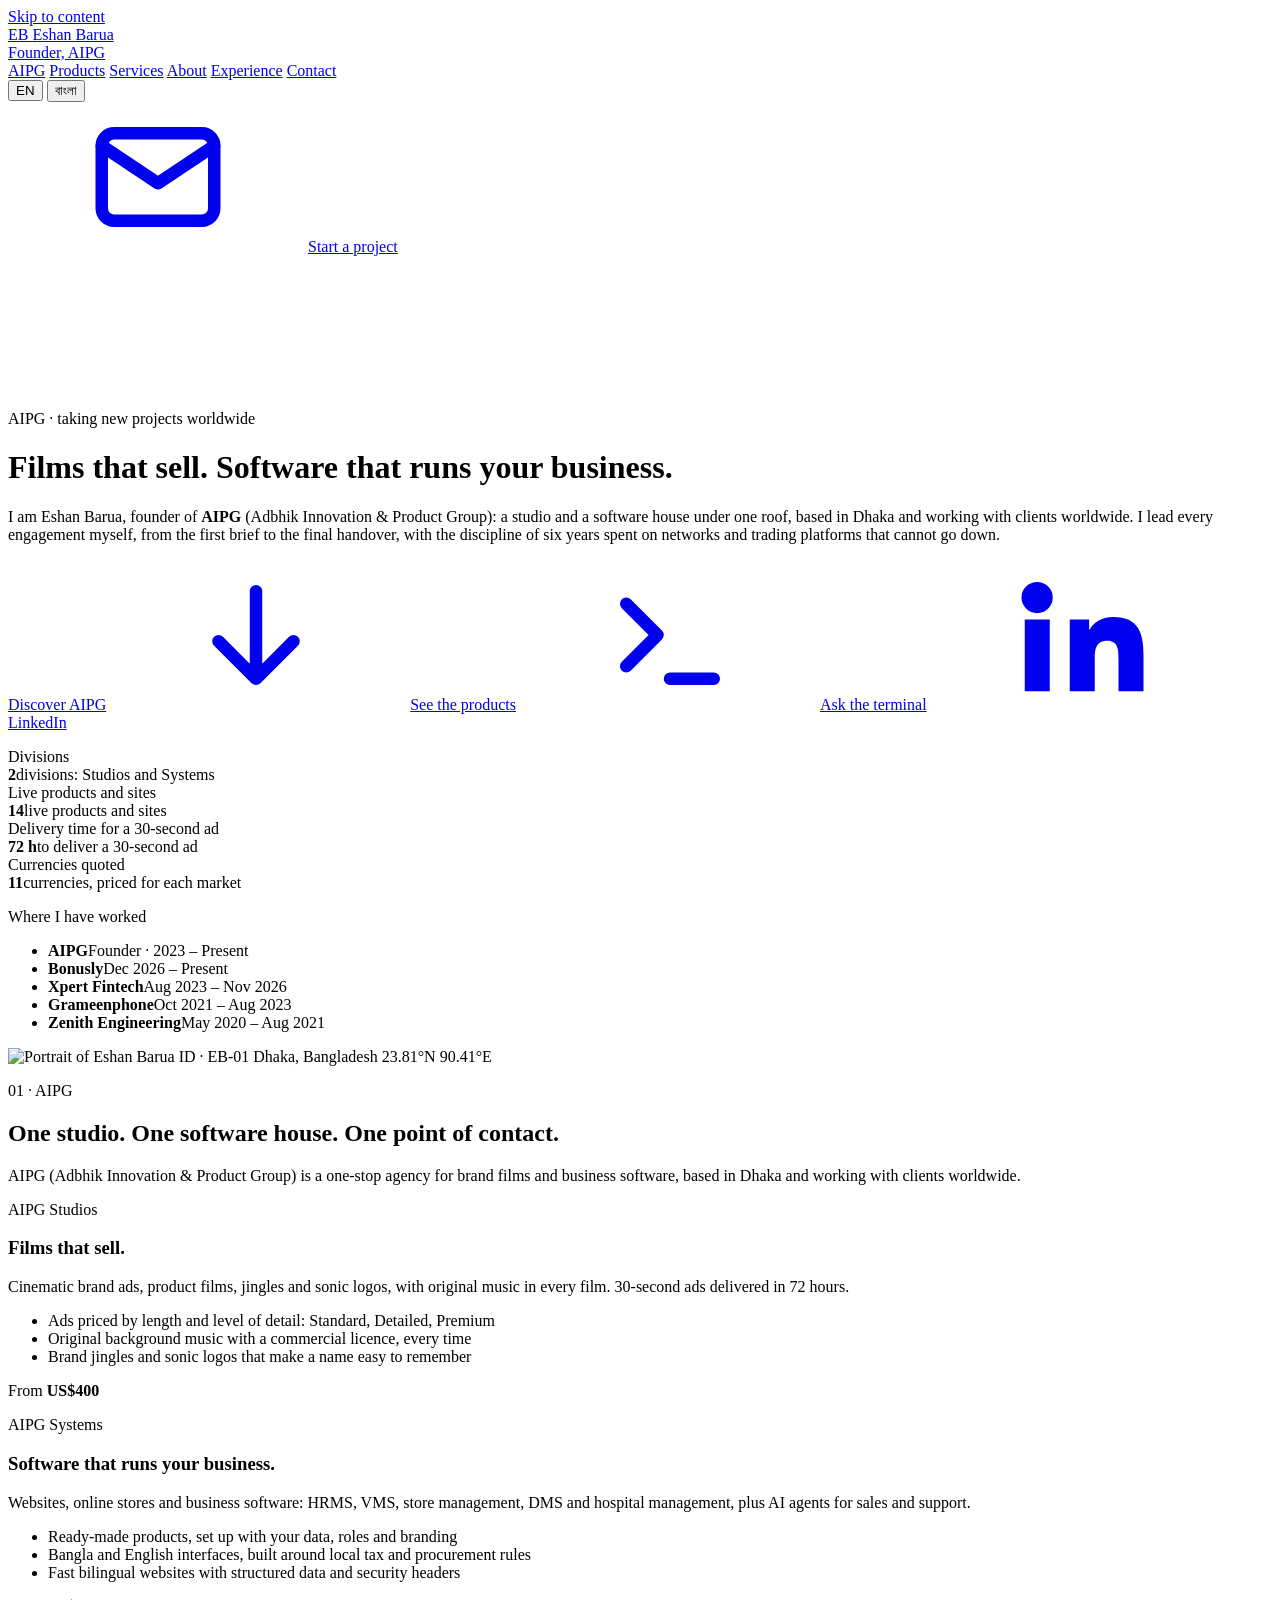
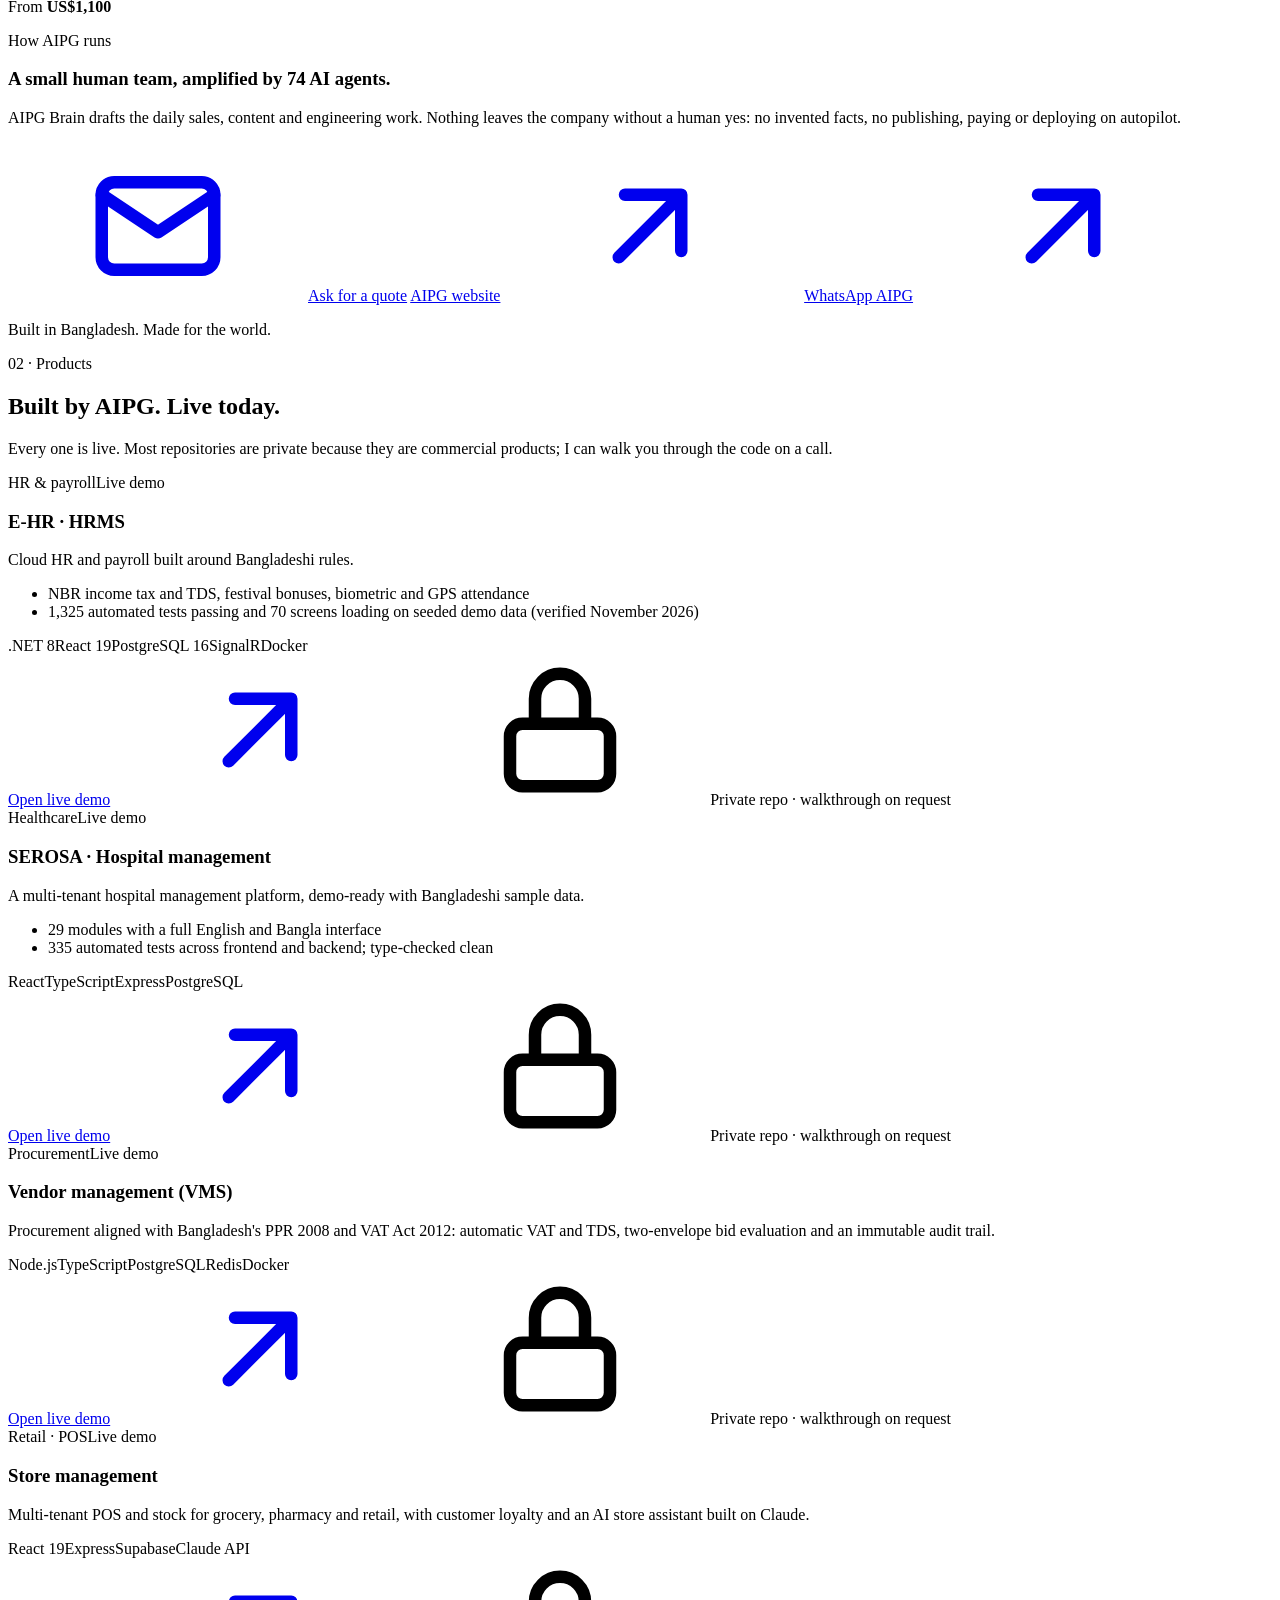
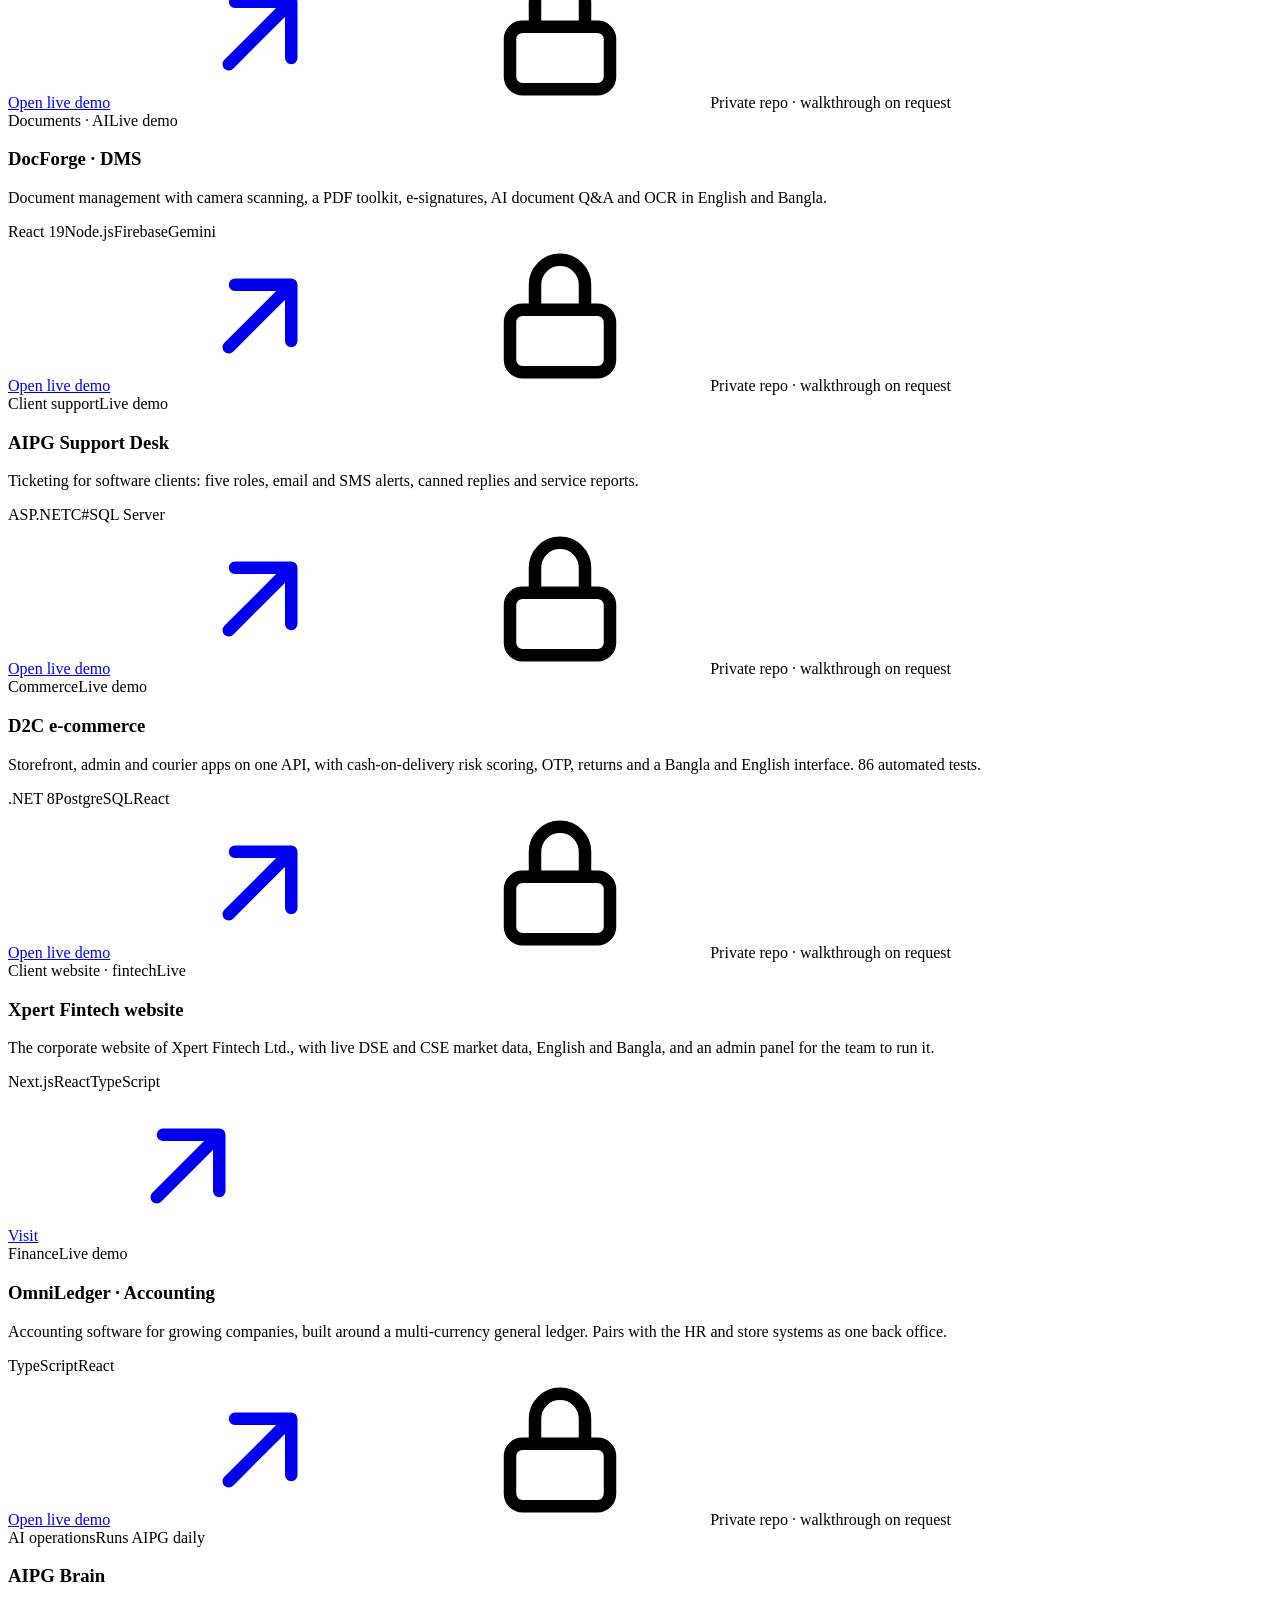
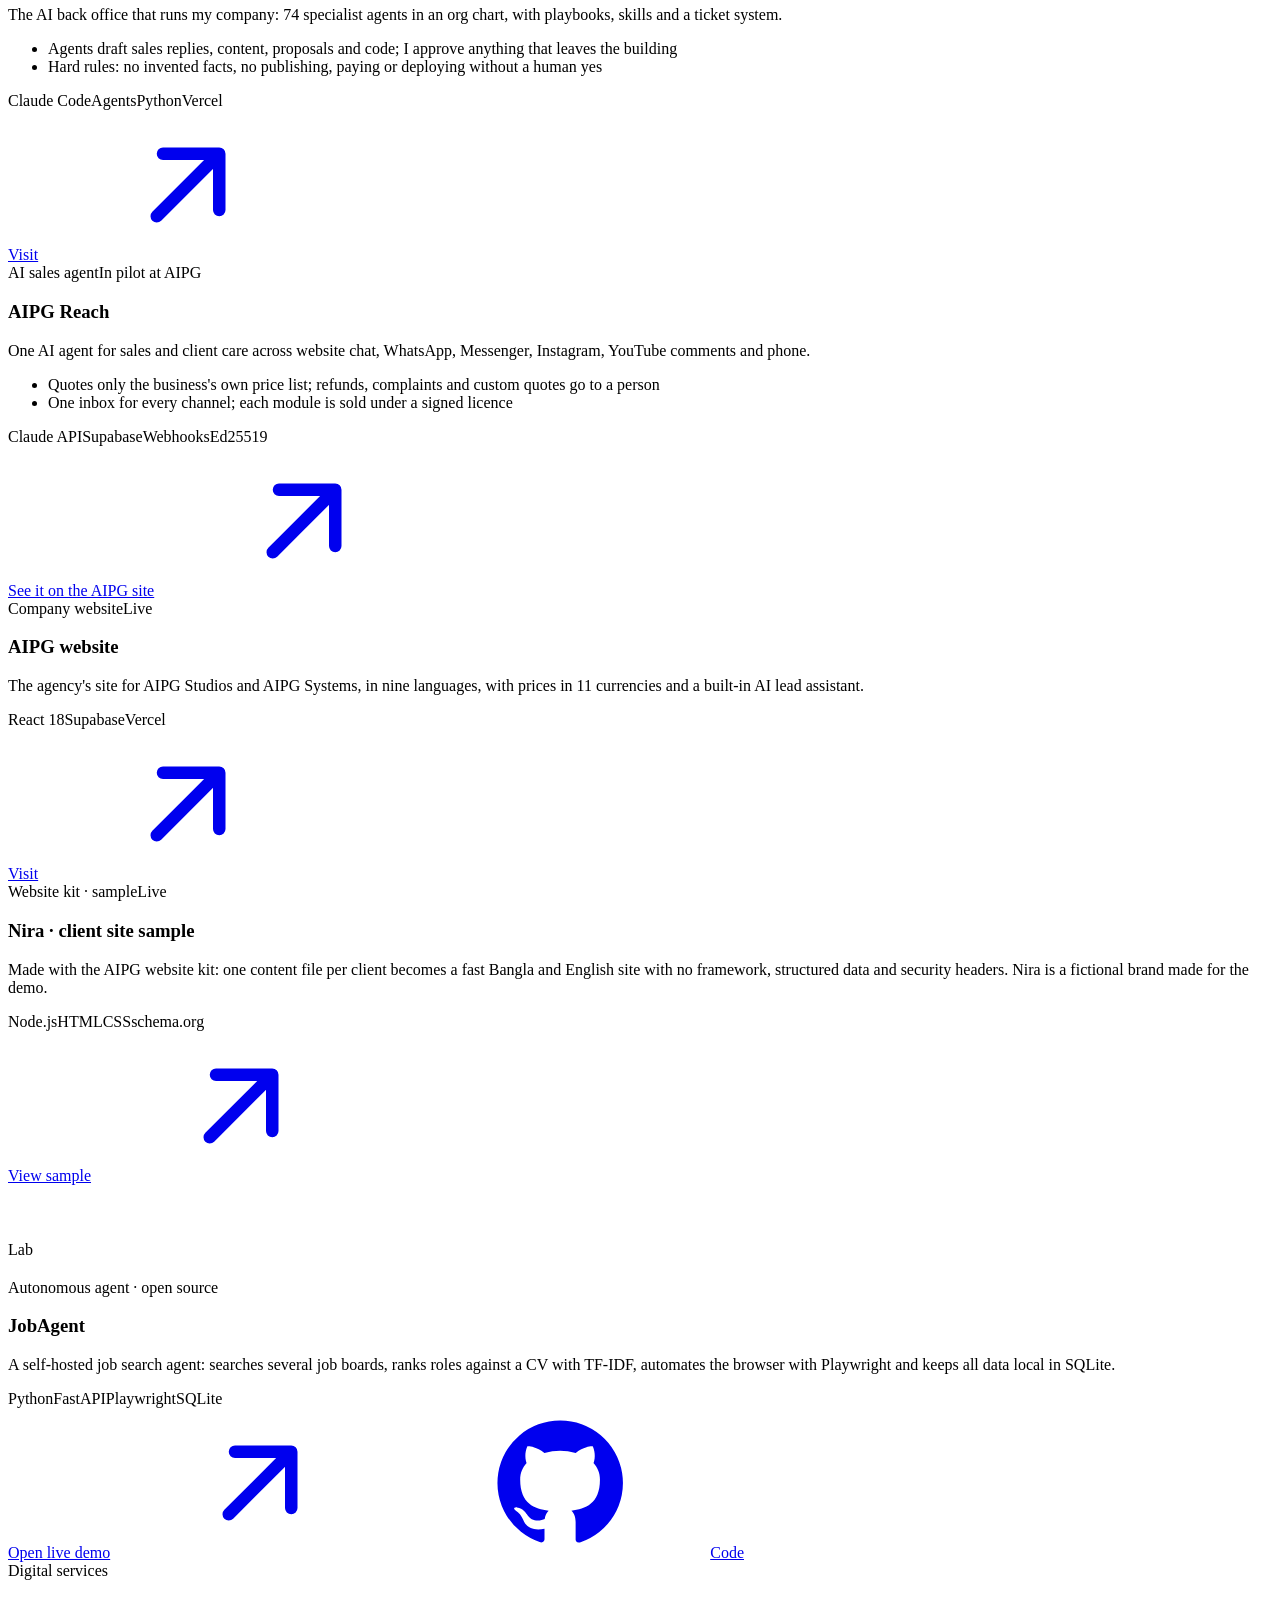
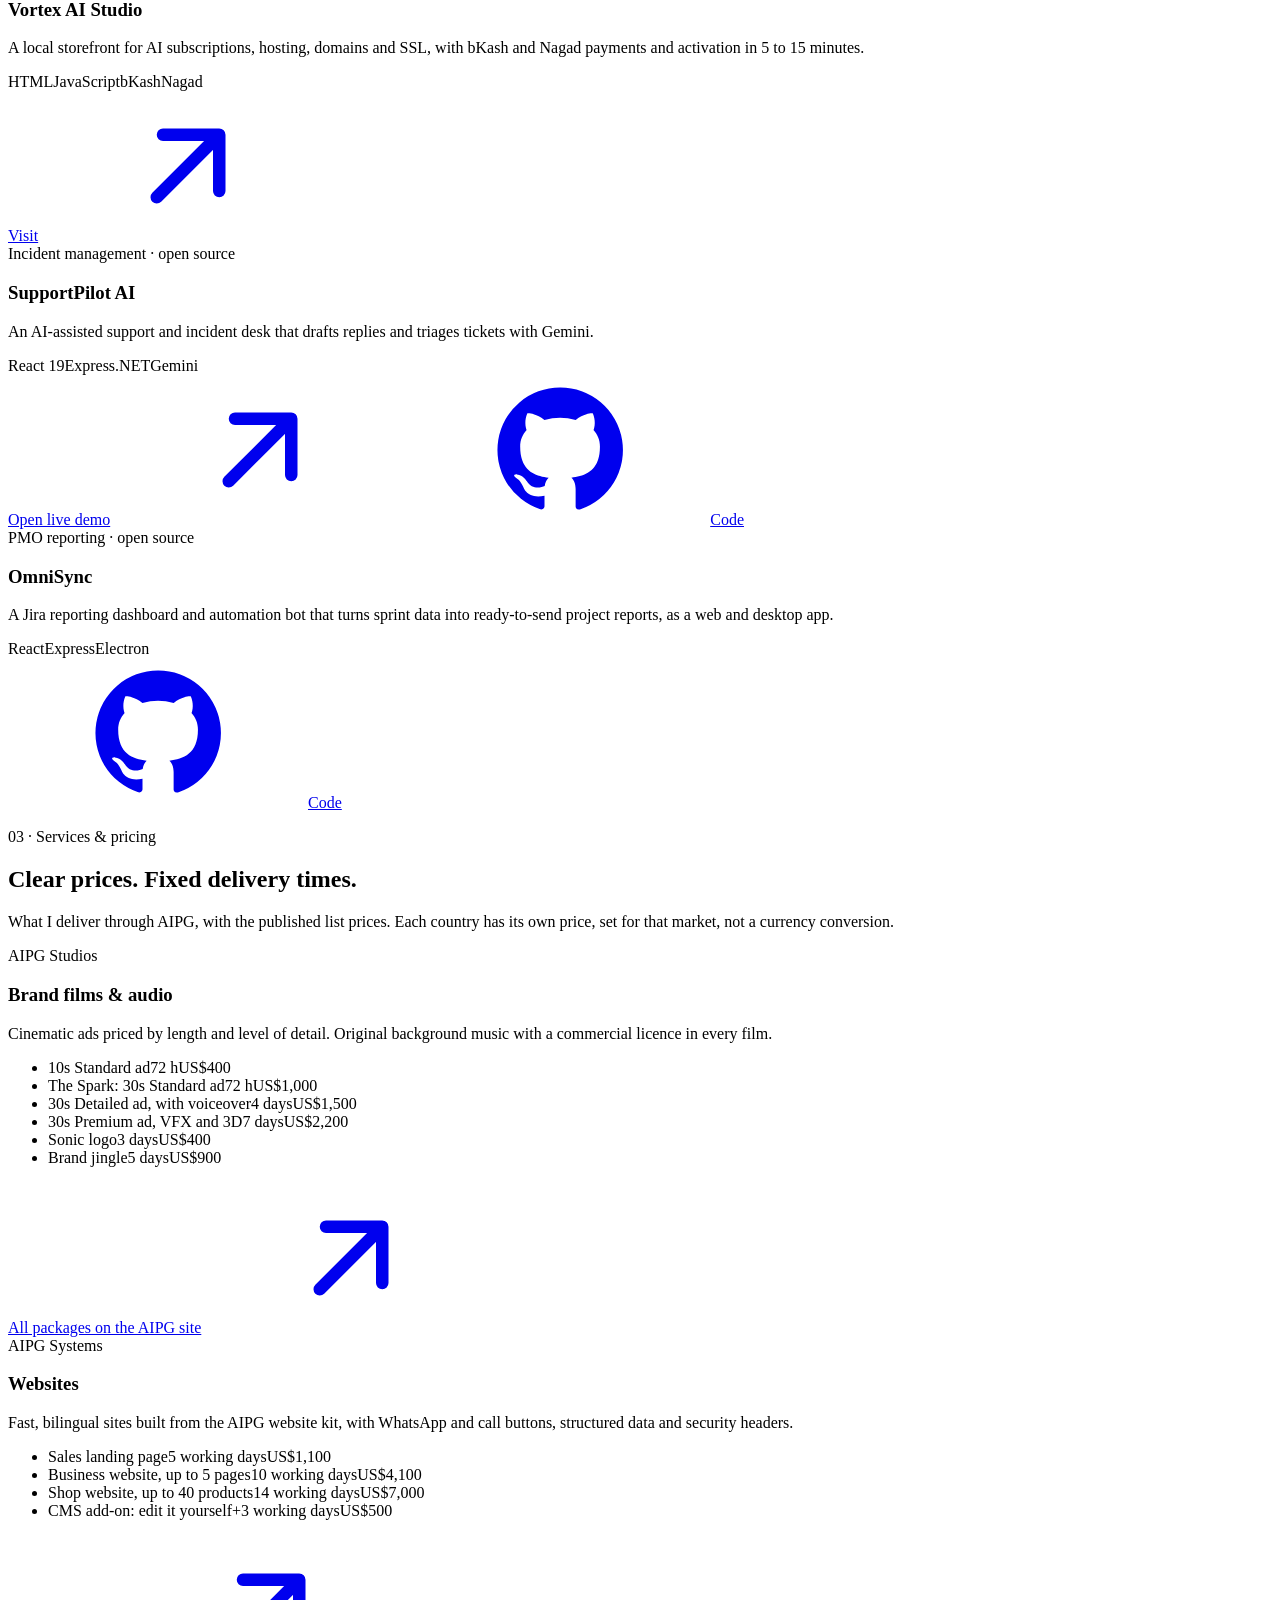
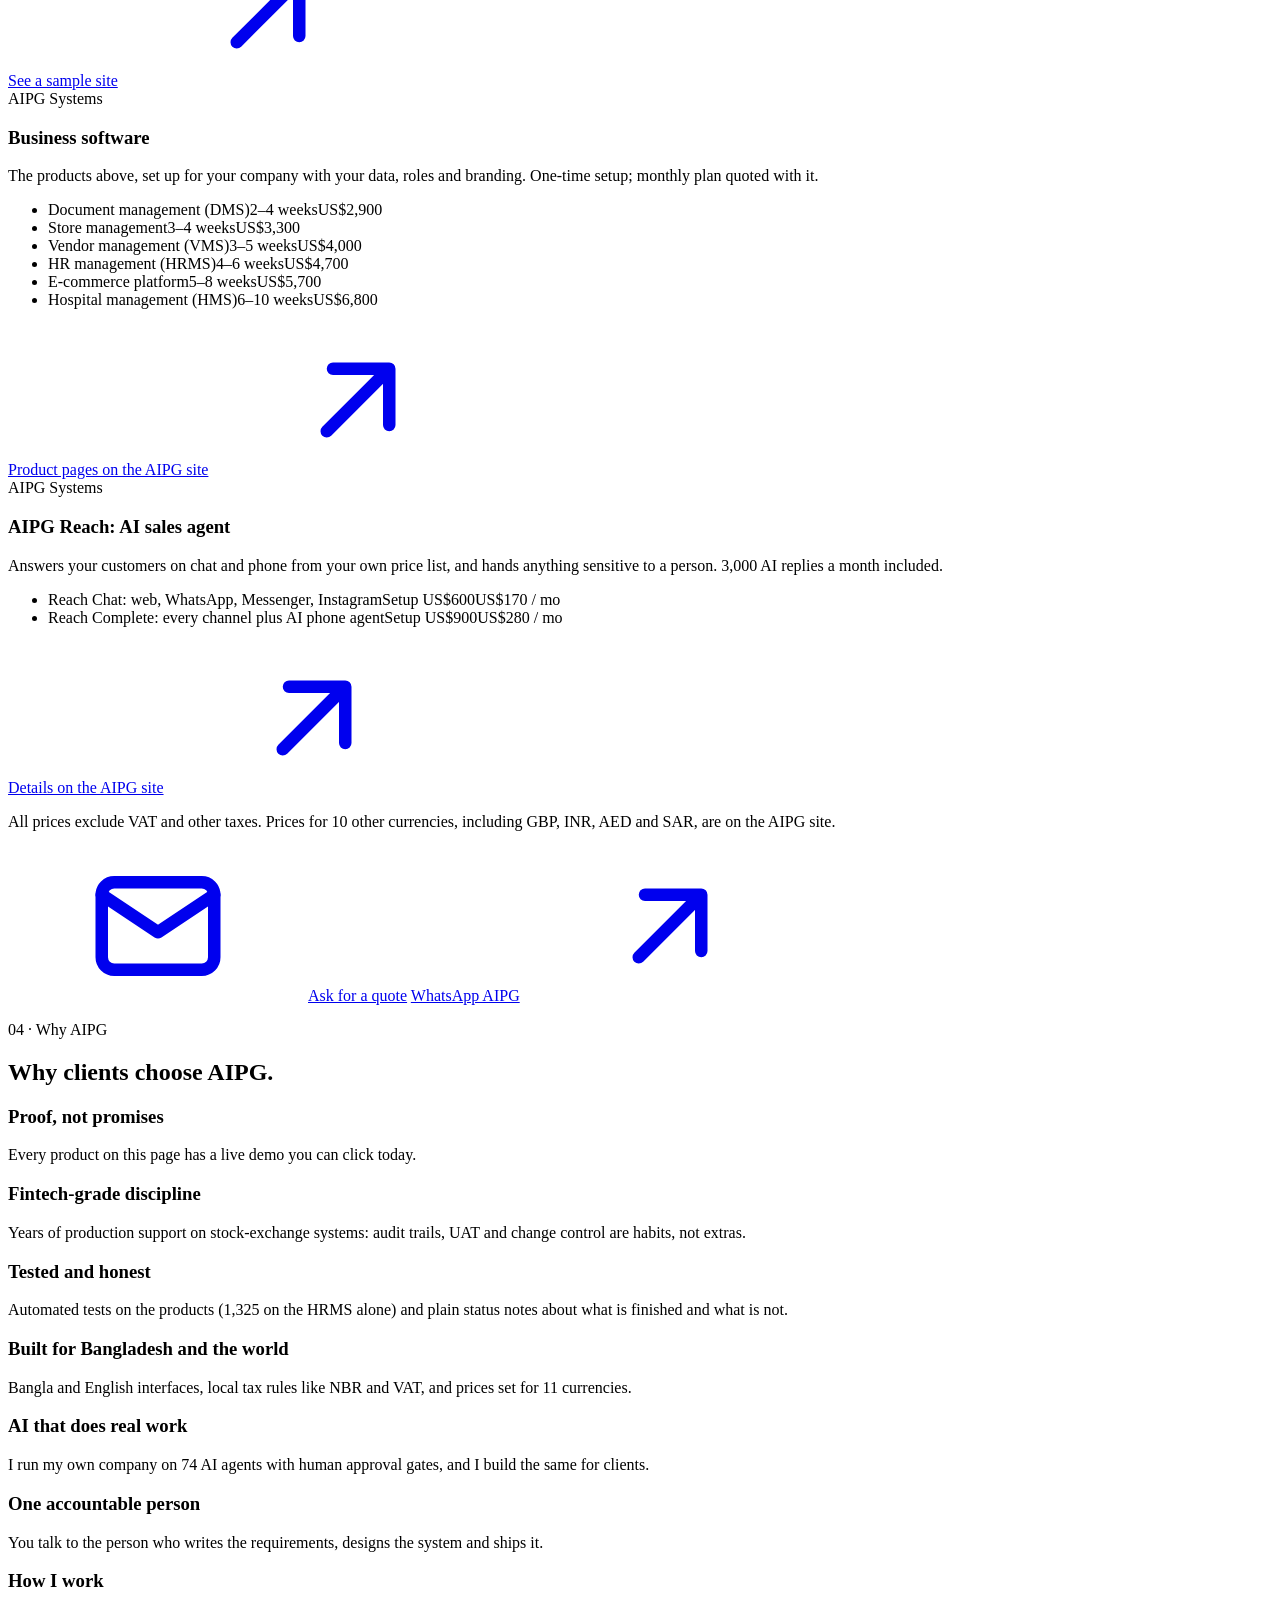
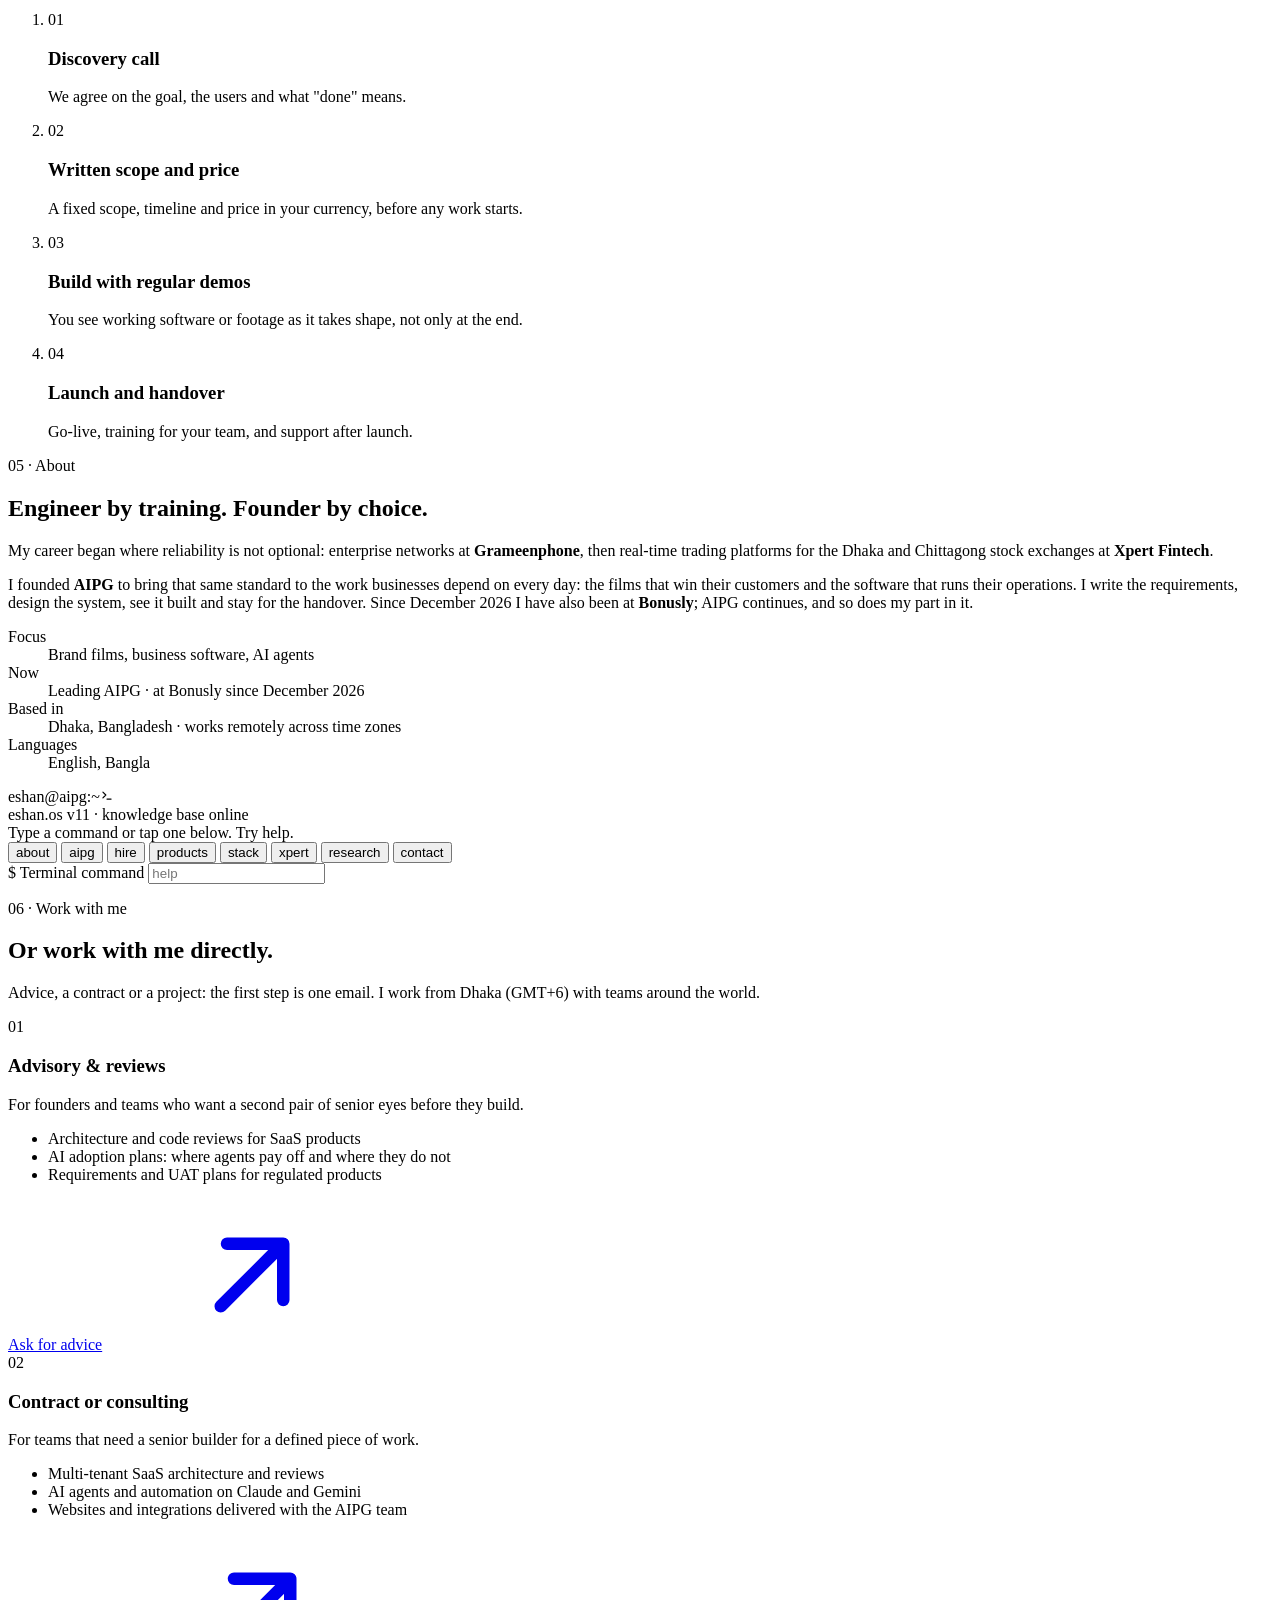
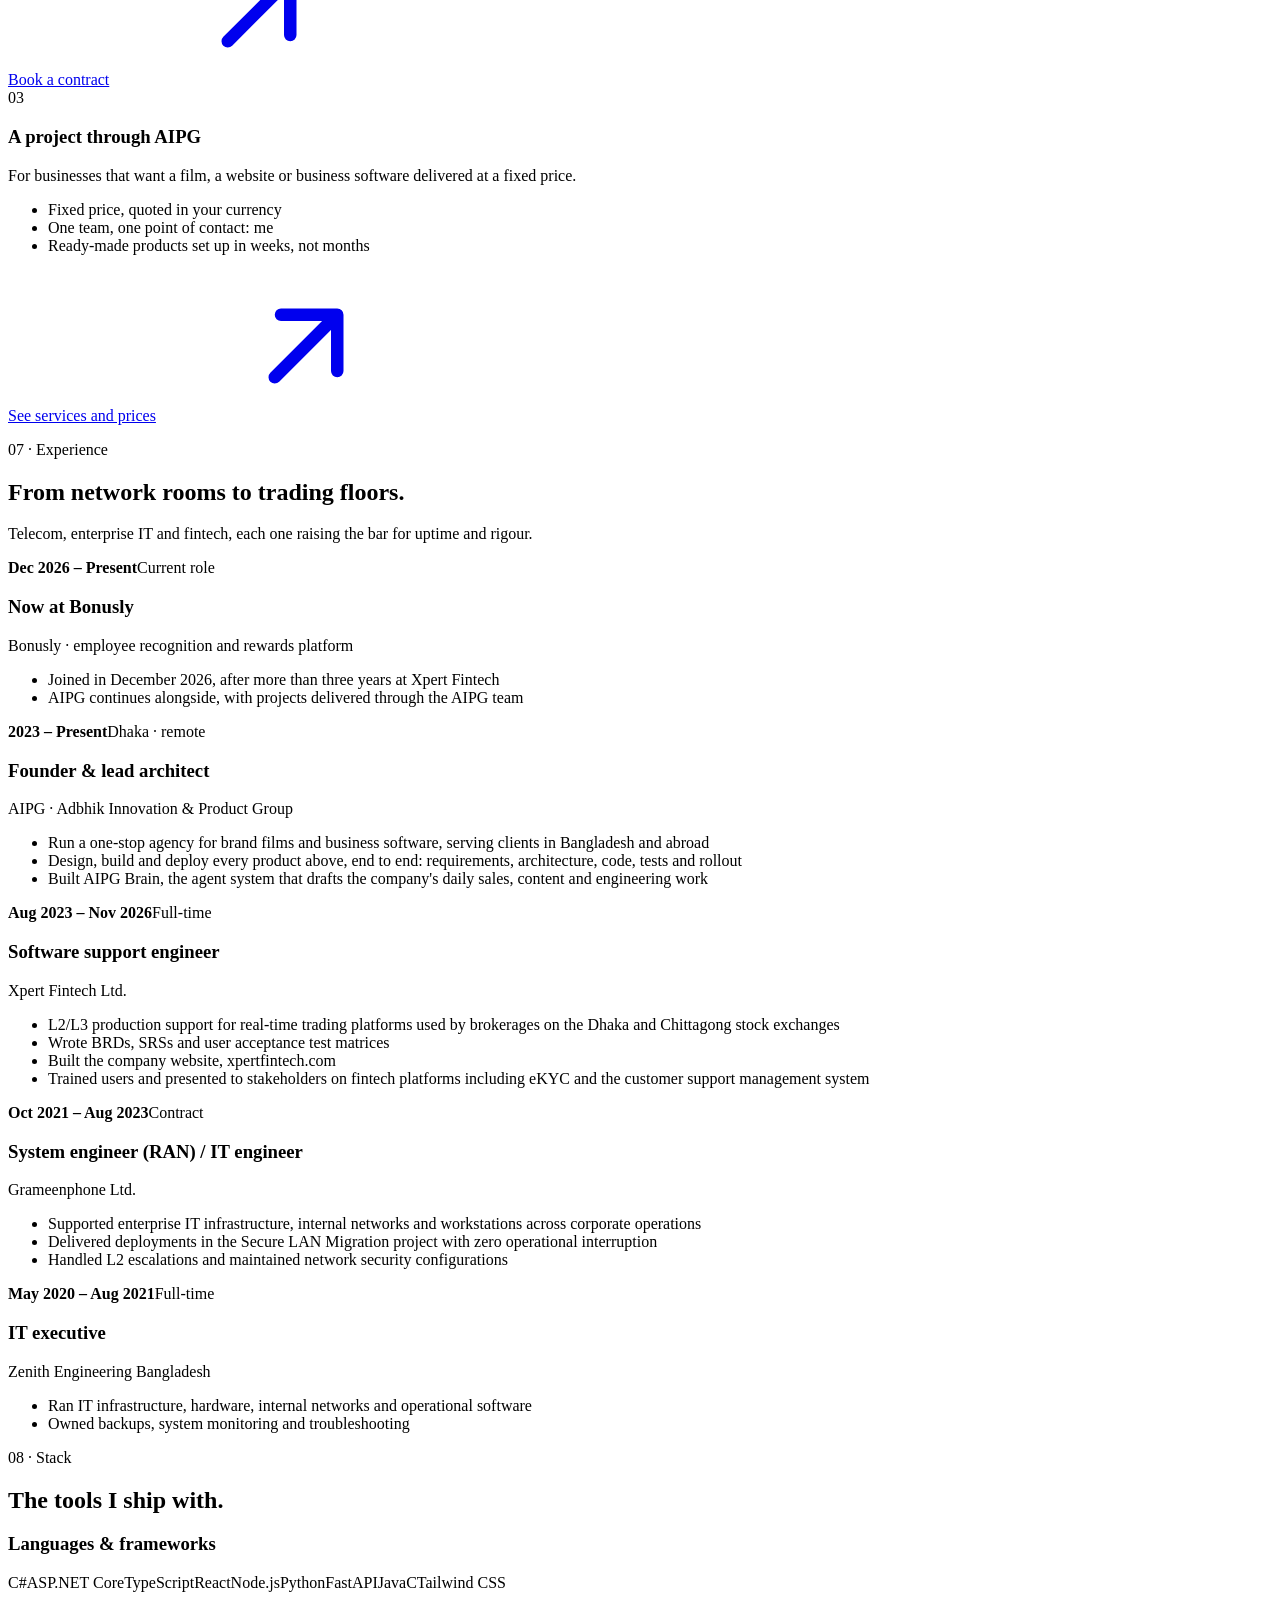
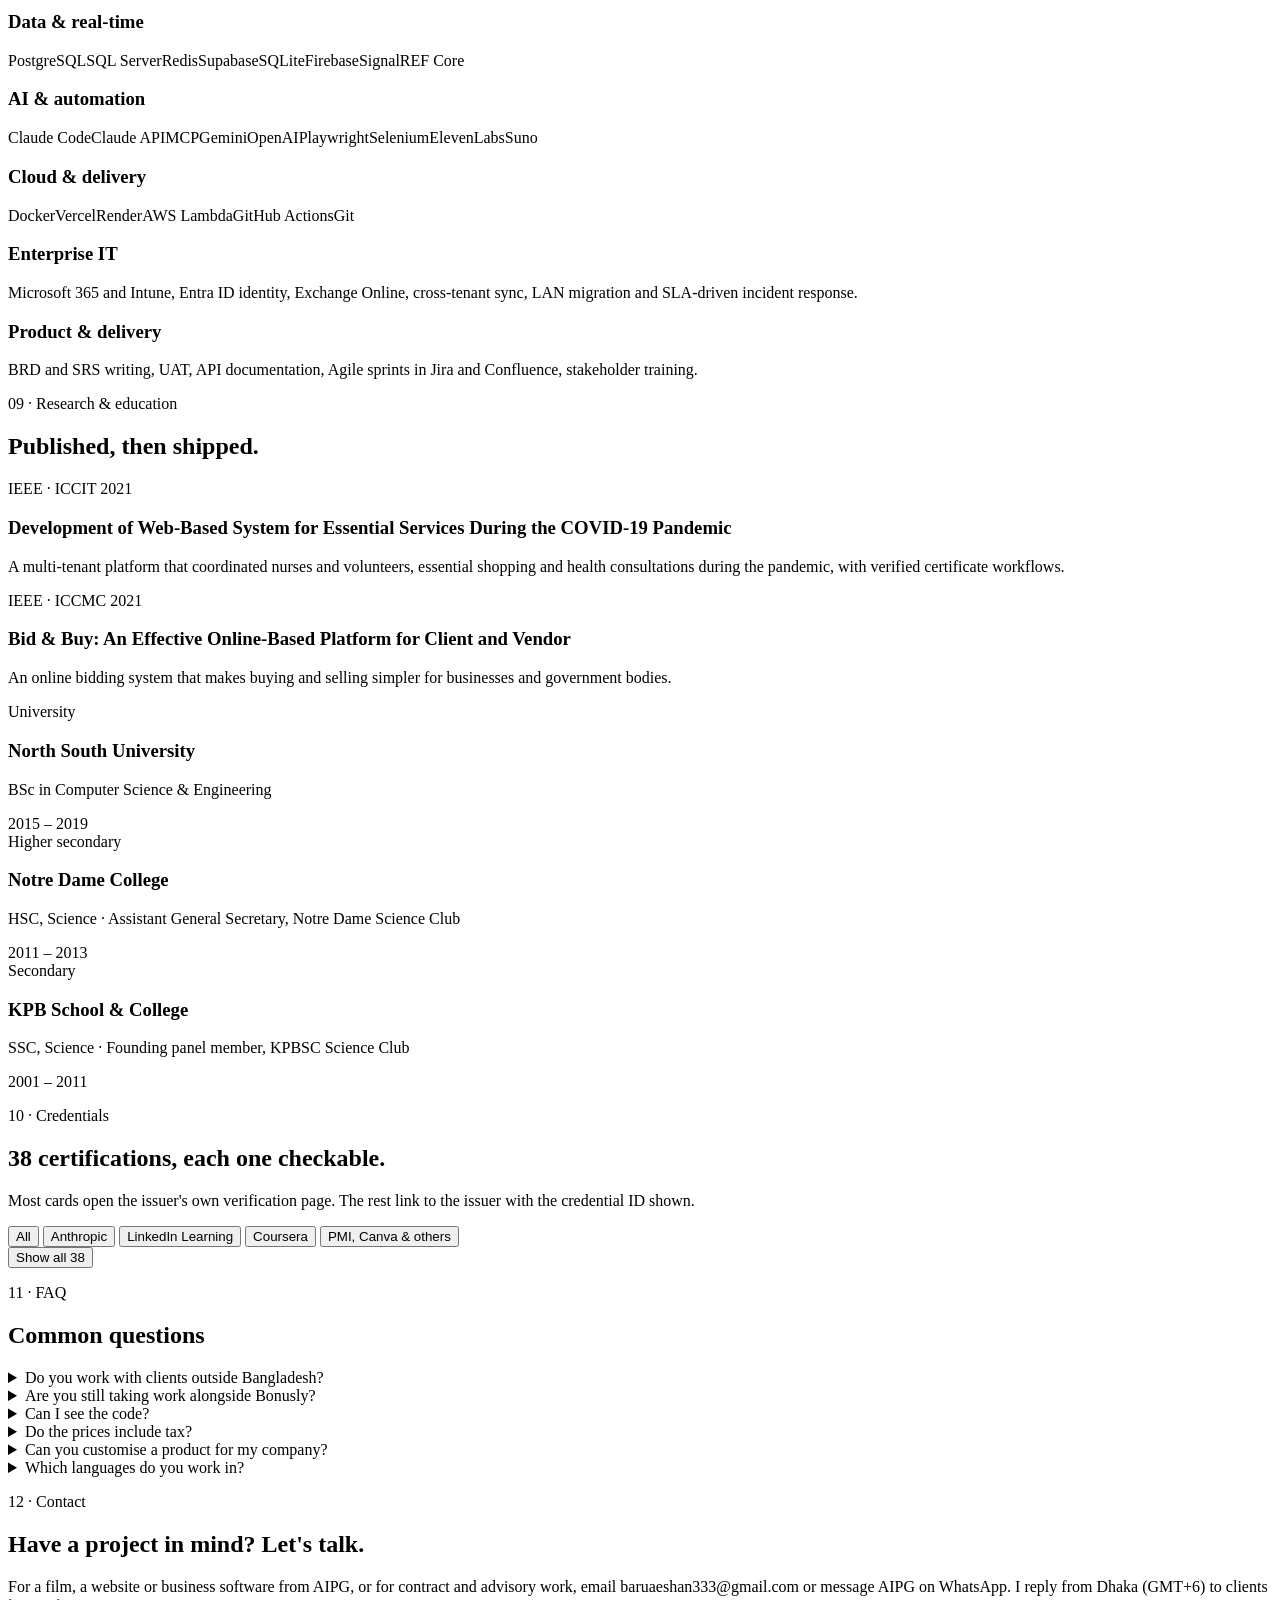
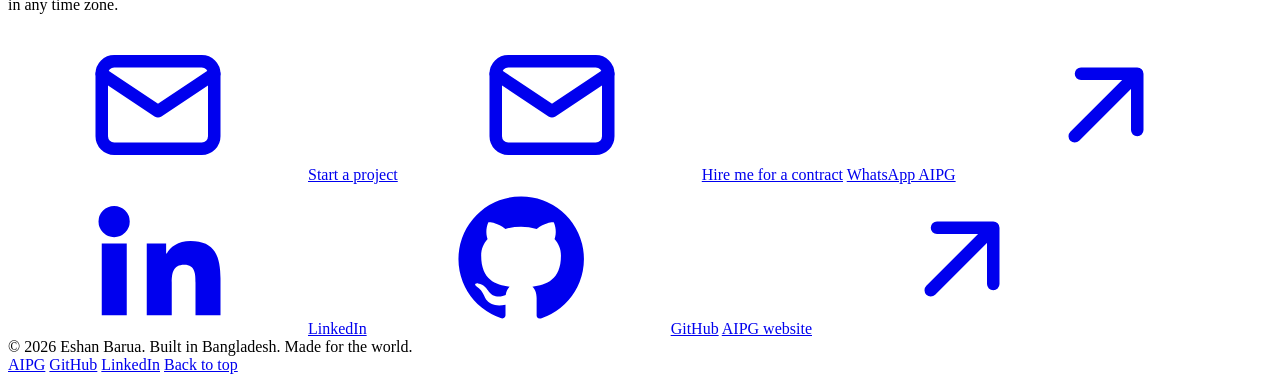
==== commit 251d363f: "Present Bonusly as current role and Xpert Fintech as past (December 2026) Co-Authored-By: Claude Opu" ====
--- a/src/index.template.html
+++ b/src/index.template.html
@@ -89,7 +89,7 @@
         <div class="stat"><dt class="sr-only" data-i18n="stat.3l">Delivery time for a 30-second ad</dt><dd style="margin:0"><b data-i18n="stat.3v">72 h</b><span data-i18n="stat.3s">to deliver a 30-second ad</span></dd></div>
         <div class="stat"><dt class="sr-only" data-i18n="stat.4l">Currencies quoted</dt><dd style="margin:0"><b data-i18n="stat.4v">11</b><span data-i18n="stat.4s">currencies, priced for each market</span></dd></div>
       </dl>
-      <div class="cos"><p class="co-label" data-i18n="co.label">Where I have worked</p><ul class="co-list"><li class="co next"><!--LOGO:aipg|AI--><span class="co-txt"><b>AIPG</b><span data-i18n="co.aipg">Founder · 2023 – Present</span></span></li><li class="co "><!--LOGO:bonusly|Bo--><span class="co-txt"><b>Bonusly</b><span data-i18n="co.bonusly">Joining · Dec 2026</span></span></li><li class="co "><!--LOGO:xpert|XF--><span class="co-txt"><b>Xpert Fintech</b><span data-i18n="co.xpert">Aug 2023 – 30 Nov 2026</span></span></li><li class="co "><!--LOGO:gp|GP--><span class="co-txt"><b>Grameenphone</b><span data-i18n="co.gp">Oct 2021 – Aug 2023</span></span></li><li class="co "><!--LOGO:zenith|ZE--><span class="co-txt"><b>Zenith Engineering</b><span data-i18n="co.zenith">May 2020 – Aug 2021</span></span></li></ul></div>
+      <div class="cos"><p class="co-label" data-i18n="co.label">Where I have worked</p><ul class="co-list"><li class="co next"><!--LOGO:aipg|AI--><span class="co-txt"><b>AIPG</b><span data-i18n="co.aipg">Founder · 2023 – Present</span></span></li><li class="co "><!--LOGO:bonusly|Bo--><span class="co-txt"><b>Bonusly</b><span data-i18n="co.bonusly">Dec 2026 – Present</span></span></li><li class="co "><!--LOGO:xpert|XF--><span class="co-txt"><b>Xpert Fintech</b><span data-i18n="co.xpert">Aug 2023 – Nov 2026</span></span></li><li class="co "><!--LOGO:gp|GP--><span class="co-txt"><b>Grameenphone</b><span data-i18n="co.gp">Oct 2021 – Aug 2023</span></span></li><li class="co "><!--LOGO:zenith|ZE--><span class="co-txt"><b>Zenith Engineering</b><span data-i18n="co.zenith">May 2020 – Aug 2021</span></span></li></ul></div>
     </div>
     <figure class="portrait" style="margin:0">
       <div class="portrait-frame">
@@ -400,10 +400,10 @@
     <div class="term-wrap">
       <div class="card about rv">
         <p data-i18n-html="about.p1">My career began where reliability is not optional: enterprise networks at <strong>Grameenphone</strong>, then real-time trading platforms for the Dhaka and Chittagong stock exchanges at <strong>Xpert Fintech</strong>.</p>
-        <p data-i18n-html="about.p2">I founded <strong>AIPG</strong> to bring that same standard to the work businesses depend on every day: the films that win their customers and the software that runs their operations. I write the requirements, design the system, see it built and stay for the handover. In December 2026 I join <strong>Bonusly</strong>; AIPG continues, and so does my part in it.</p>
+        <p data-i18n-html="about.p2">I founded <strong>AIPG</strong> to bring that same standard to the work businesses depend on every day: the films that win their customers and the software that runs their operations. I write the requirements, design the system, see it built and stay for the handover. Since December 2026 I have also been at <strong>Bonusly</strong>; AIPG continues, and so does my part in it.</p>
         <dl class="kv">
           <dt data-i18n="about.k1">Focus</dt><dd data-i18n="about.v1">Brand films, business software, AI agents</dd>
-          <dt data-i18n="about.k2">Now</dt><dd data-i18n="about.v2">Leading AIPG · joining Bonusly in December 2026</dd>
+          <dt data-i18n="about.k2">Now</dt><dd data-i18n="about.v2">Leading AIPG · at Bonusly since December 2026</dd>
           <dt data-i18n="about.k3">Based in</dt><dd data-i18n="about.v3">Dhaka, Bangladesh · works remotely across time zones</dd>
           <dt data-i18n="about.k4">Languages</dt><dd data-i18n="about.v4">English, Bangla</dd>
         </dl>
@@ -482,12 +482,12 @@
     </div>
     <div class="timeline">
       <article class="job rv">
-        <div class="job-when"><!--LOGO:bonusly|Bo--><b data-i18n="jb.when">From December 2026</b><span data-i18n="jb.type">Next role</span></div>
+        <div class="job-when"><!--LOGO:bonusly|Bo--><b data-i18n="jb.when">Dec 2026 – Present</b><span data-i18n="jb.type">Current role</span></div>
         <div>
-          <h3 data-i18n="jb.role">Joining Bonusly</h3>
+          <h3 data-i18n="jb.role">Now at Bonusly</h3>
           <p class="org" data-i18n="jb.org">Bonusly · employee recognition and rewards platform</p>
           <ul>
-            <li data-i18n="jb.b1">Starting in December 2026, right after my last day at Xpert Fintech on 30 November</li>
+            <li data-i18n="jb.b1">Joined in December 2026, after more than three years at Xpert Fintech</li>
             <li data-i18n="jb.b2">AIPG continues alongside, with projects delivered through the AIPG team</li>
           </ul>
         </div>
@@ -505,9 +505,9 @@
         </div>
       </article>
       <article class="job rv">
-        <div class="job-when"><!--LOGO:xpert|XF--><b data-i18n="j1.when">Aug 2023 – 30 Nov 2026</b><span data-i18n="j1.type">Full-time</span></div>
+        <div class="job-when"><!--LOGO:xpert|XF--><b data-i18n="j1.when">Aug 2023 – Nov 2026</b><span data-i18n="j1.type">Full-time</span></div>
         <div>
-          <h3 data-i18n="j1.role">Software support engineer · last day 30 November 2026</h3>
+          <h3 data-i18n="j1.role">Software support engineer</h3>
           <p class="org">Xpert Fintech Ltd.</p>
           <ul>
             <li data-i18n="j1.b1">L2/L3 production support for real-time trading platforms used by brokerages on the Dhaka and Chittagong stock exchanges</li>
@@ -641,7 +641,7 @@
         <h2 data-i18n="faq.h">Common questions</h2>
       </div>
     </div>
-    <div class="faq"><details class="qa rv"><summary data-i18n="faq.1q">Do you work with clients outside Bangladesh?</summary><p data-i18n="faq.1a">Yes. I work remotely from Dhaka (GMT+6) and overlap with Europe, the Middle East and Asia in the working day. AIPG quotes in 11 currencies.</p></details><details class="qa rv"><summary data-i18n="faq.2q">Are you still taking work after joining Bonusly?</summary><p data-i18n="faq.2a">AIPG keeps taking projects, delivered by the AIPG team. For contract or advisory work, email me and I will confirm what fits my schedule.</p></details><details class="qa rv"><summary data-i18n="faq.3q">Can I see the code?</summary><p data-i18n="faq.3a">Most product code is private because the products are sold. I can walk you through the repositories on a screen-share call. Some projects are open source on GitHub.</p></details><details class="qa rv"><summary data-i18n="faq.4q">Do the prices include tax?</summary><p data-i18n="faq.4a">No. Prices exclude VAT and other taxes, which are added to the invoice where they apply.</p></details><details class="qa rv"><summary data-i18n="faq.5q">Can you customise a product for my company?</summary><p data-i18n="faq.5a">Yes. Setup includes your roles, data and branding. Larger changes are scoped and quoted separately before work starts.</p></details><details class="qa rv"><summary data-i18n="faq.6q">Which languages do you work in?</summary><p data-i18n="faq.6a">English and Bangla, in writing, on calls and in the software itself.</p></details></div>
+    <div class="faq"><details class="qa rv"><summary data-i18n="faq.1q">Do you work with clients outside Bangladesh?</summary><p data-i18n="faq.1a">Yes. I work remotely from Dhaka (GMT+6) and overlap with Europe, the Middle East and Asia in the working day. AIPG quotes in 11 currencies.</p></details><details class="qa rv"><summary data-i18n="faq.2q">Are you still taking work alongside Bonusly?</summary><p data-i18n="faq.2a">Yes. AIPG keeps taking projects, delivered by the AIPG team. For contract or advisory work, email me and I will confirm what fits my schedule.</p></details><details class="qa rv"><summary data-i18n="faq.3q">Can I see the code?</summary><p data-i18n="faq.3a">Most product code is private because the products are sold. I can walk you through the repositories on a screen-share call. Some projects are open source on GitHub.</p></details><details class="qa rv"><summary data-i18n="faq.4q">Do the prices include tax?</summary><p data-i18n="faq.4a">No. Prices exclude VAT and other taxes, which are added to the invoice where they apply.</p></details><details class="qa rv"><summary data-i18n="faq.5q">Can you customise a product for my company?</summary><p data-i18n="faq.5a">Yes. Setup includes your roles, data and branding. Larger changes are scoped and quoted separately before work starts.</p></details><details class="qa rv"><summary data-i18n="faq.6q">Which languages do you work in?</summary><p data-i18n="faq.6a">English and Bangla, in writing, on calls and in the software itself.</p></details></div>
   </div>
 </section>
 
